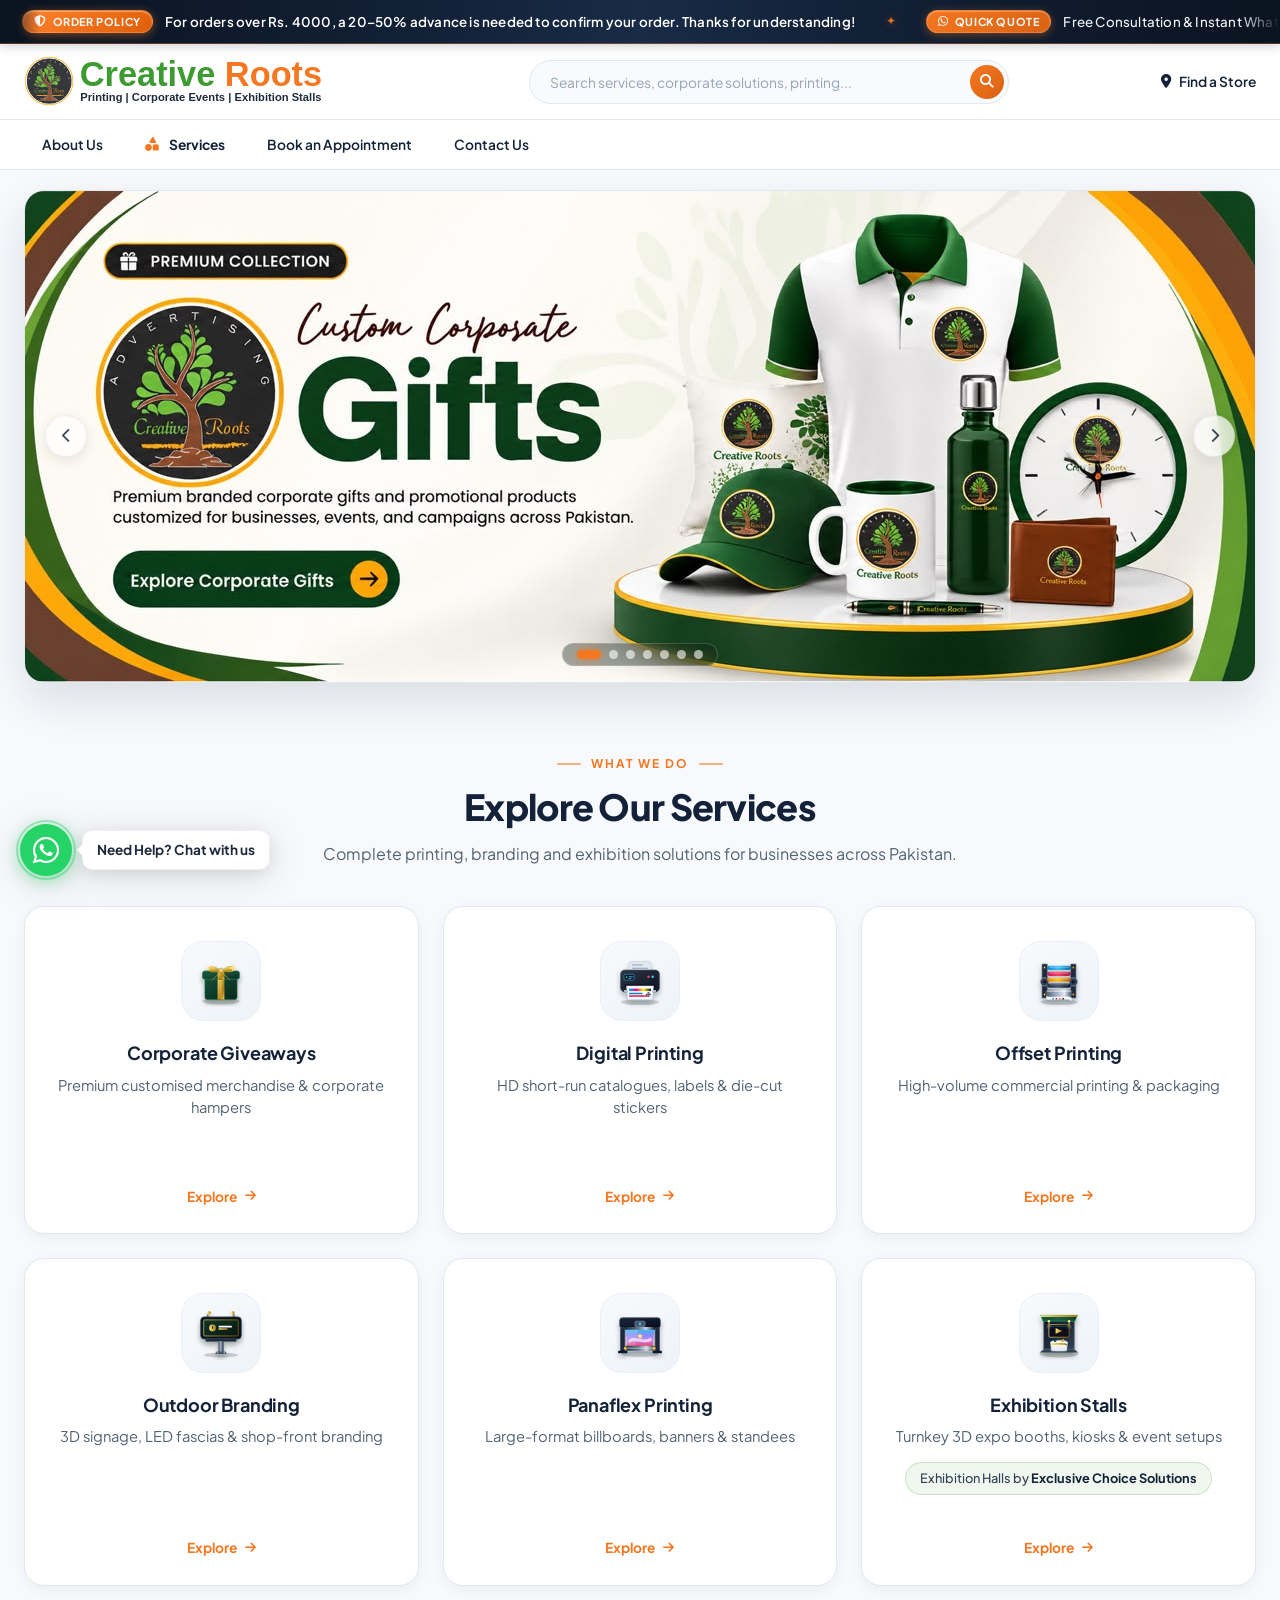
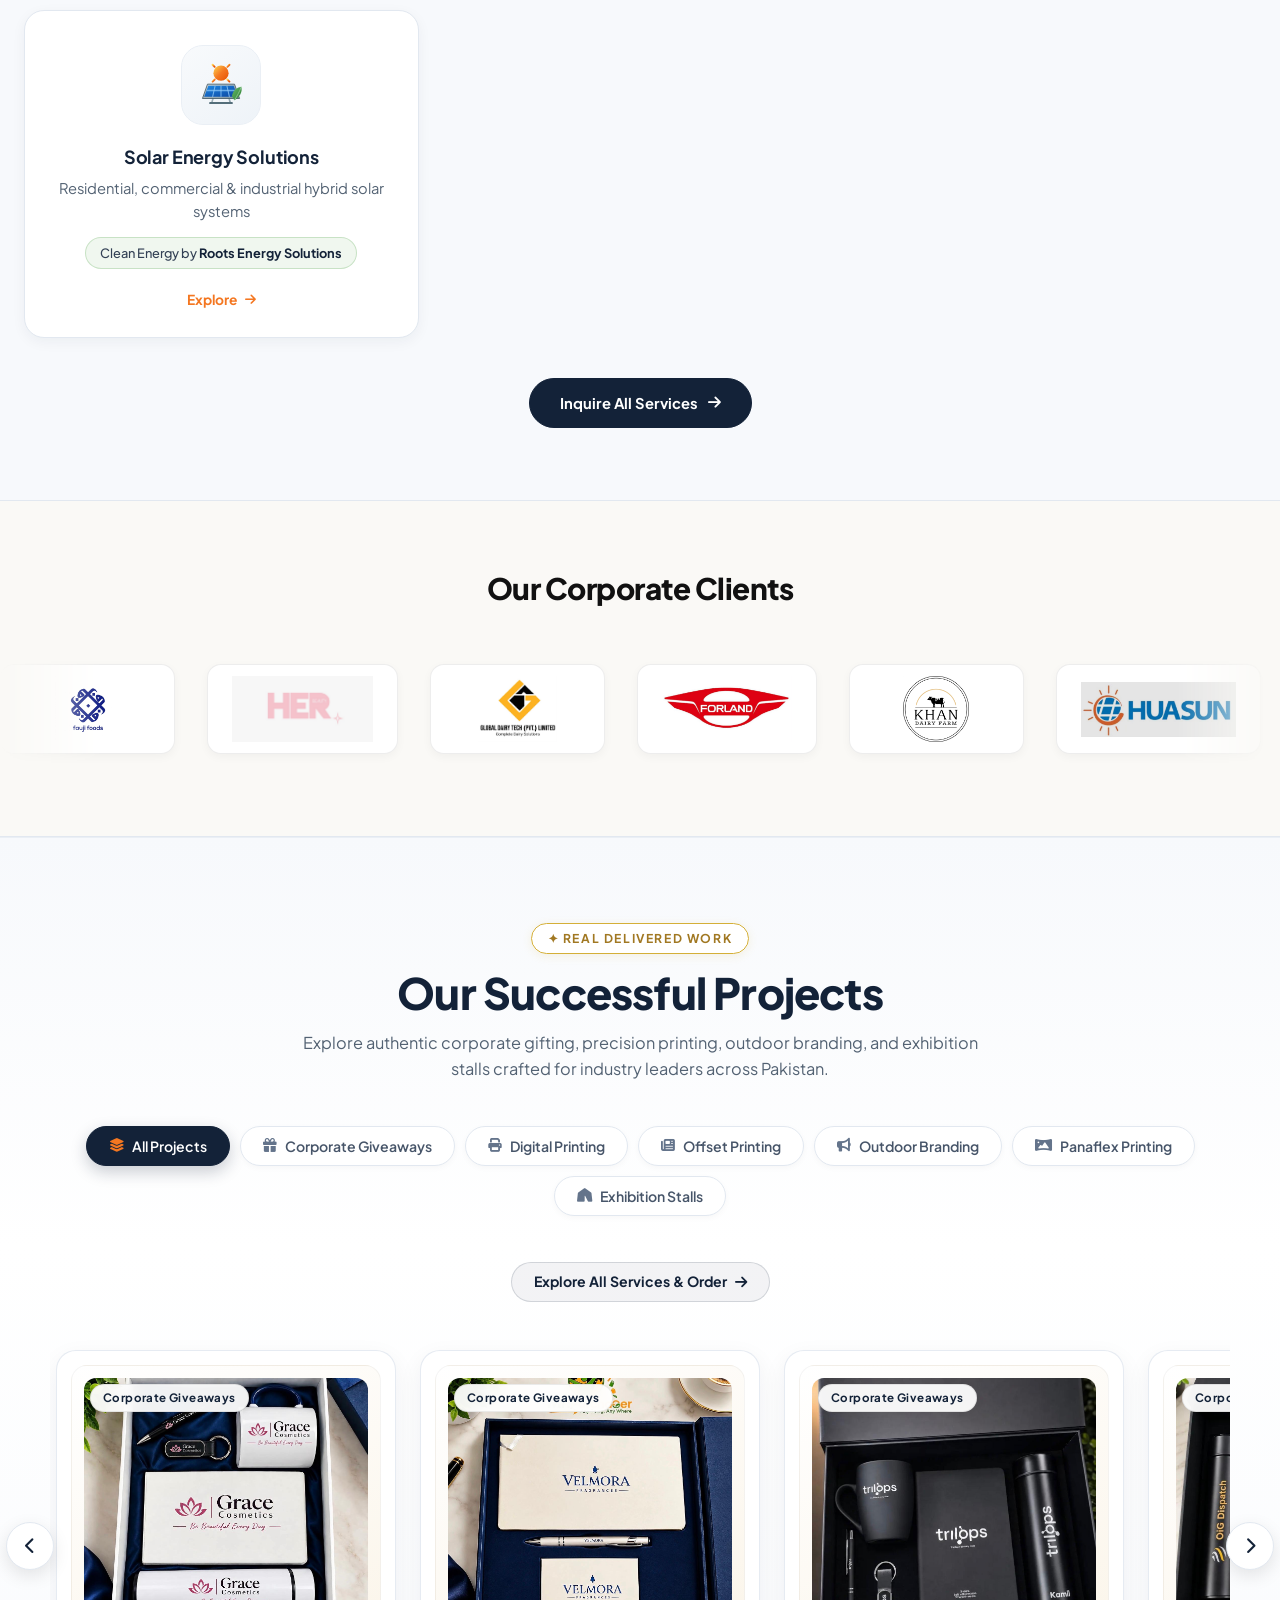
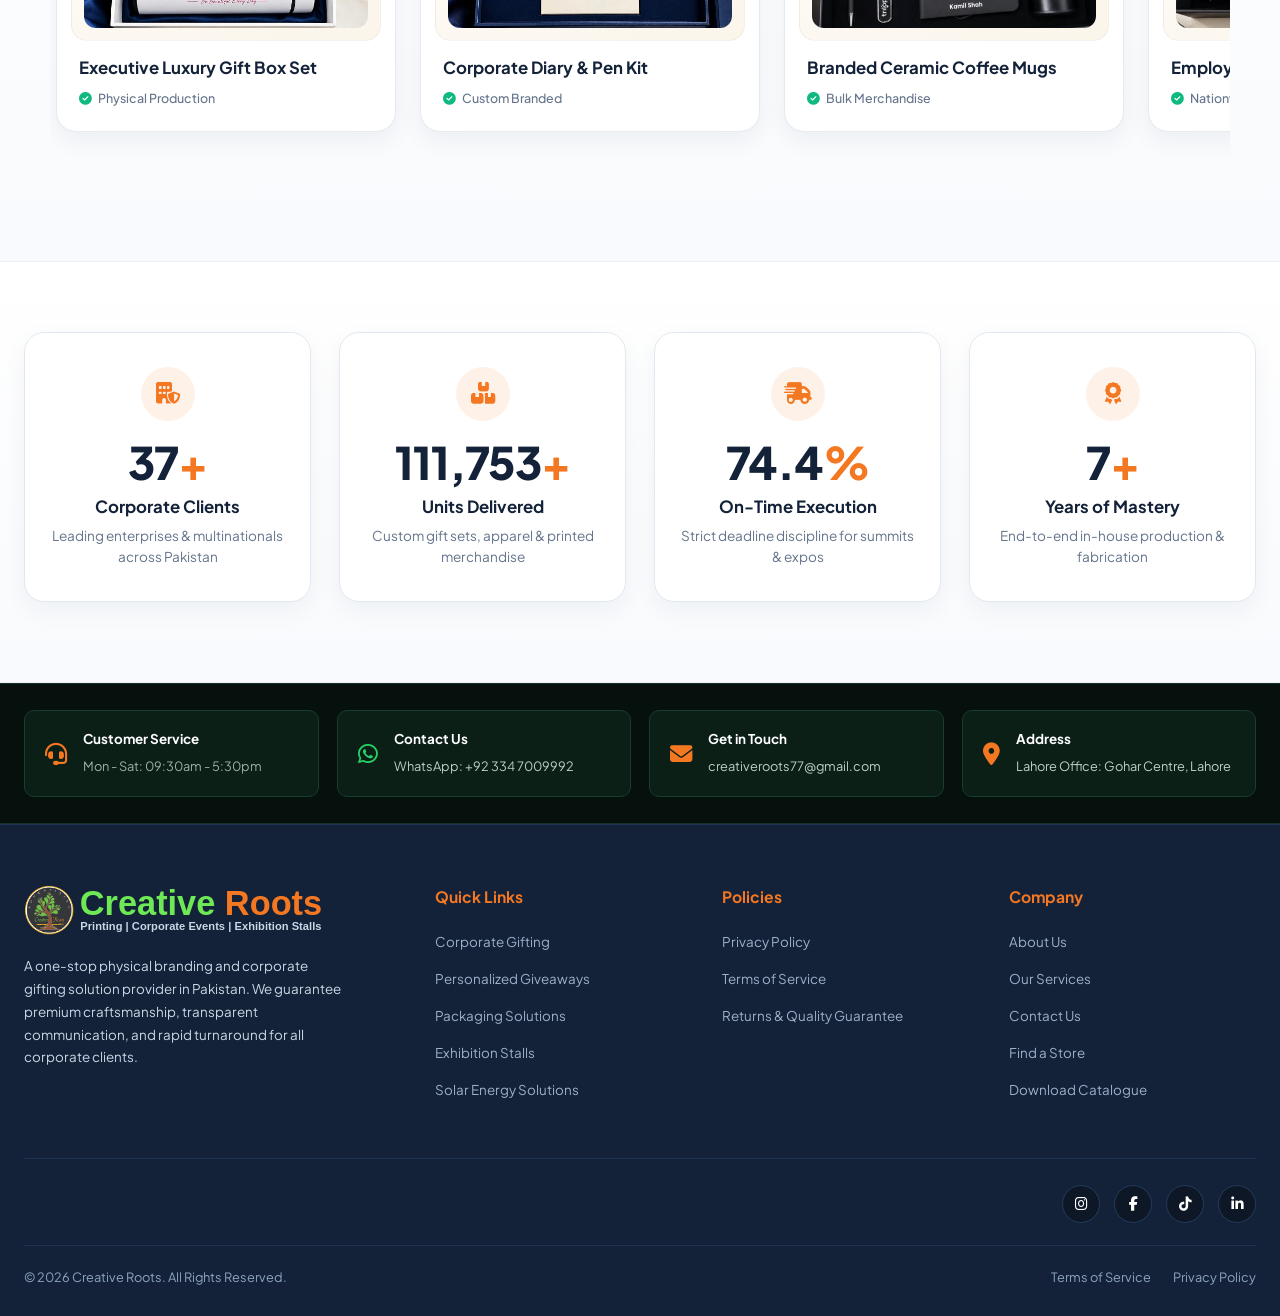
==== index.html @ f6c934ef "fix(typography): refine logo and transition scale for balanced natural aesthetics" ====
﻿<!DOCTYPE html>
<html lang="en">
<head>
  <meta charset="UTF-8">
  <meta name="viewport" content="width=device-width, initial-scale=1.0">
  <title>Creative Roots — Corporate Branding & Marketing Solutions</title>
  <meta name="description" content="Creative Roots provides corporate gifting, personalized giveaways, premium printing, exhibition stalls, and brand experiences across Pakistan.">
  <link rel="stylesheet" href="css/styles.css?v=20261019_v4">
  <link rel="preload" as="image" href="new assets/1.jpeg">
  <link rel="preconnect" href="https://fonts.googleapis.com">
  <link rel="preconnect" href="https://fonts.gstatic.com" crossorigin>
  <link href="https://fonts.googleapis.com/css2?family=Caveat:wght@600;700&display=swap" rel="stylesheet">
  <link rel="stylesheet" href="https://cdnjs.cloudflare.com/ajax/libs/font-awesome/6.5.1/css/all.min.css">
  <link rel="icon" type="image/png" href="images/logo.png?v=2">

  <!-- Critical Mobile Responsive Fixes (Cache-Proof Guarantee for 320px - 768px) -->
  <style id="critical-mobile-overrides">
    @media (max-width: 768px) {
    /* 0. CRITICAL: Guarantee 100% Smooth Native Touch Scrolling on Mobile */
    html {
      overflow-x: clip !important;
      overflow-y: scroll !important;
      -webkit-overflow-scrolling: touch !important;
      overscroll-behavior: auto !important;
      height: auto !important;
    }
    body {
      overflow-x: clip !important;
      overflow-y: visible !important;
      touch-action: pan-y !important;
      -webkit-overflow-scrolling: touch !important;
      overscroll-behavior: auto !important;
      min-height: 100% !important;
      height: auto !important;
      max-width: 100% !important;
      position: static !important;
    }

    /* Inactive overlays must NEVER intercept touch gestures */
    .page-transition-overlay:not(.is-active),
    .project-modal:not(.open),
    .product-modal-overlay:not(.active),
    .modal-overlay:not(.active),
    .order-drawer-backdrop:not(.active),
    .mobile-nav-backdrop:not(.active) {
      display: none !important;
      pointer-events: none !important;
    }

      /* 1. Top Announcement Bar: No clipping, perfect vertical alignment */
      .announcement-bar {
        height: 40px !important;
        min-height: 40px !important;
        line-height: 1.2 !important;
        font-size: 0.74rem !important;
        display: flex !important;
        align-items: center !important;
        overflow: hidden !important;
        padding: 0 !important;
        background: #0a1320 !important;
        border-bottom: 1px solid rgba(244, 119, 33, 0.4) !important;
      }
      .announcement-ticker-wrap {
        height: 100% !important;
        display: flex !important;
        align-items: center !important;
      }
      .announcement-ticker-track {
        display: flex !important;
        align-items: center !important;
        height: 100% !important;
        animation-duration: 32s !important;
      }
      .announcement-ticker-item {
        display: inline-flex !important;
        align-items: center !important;
        height: 100% !important;
        padding: 0 10px !important;
        gap: 7px !important;
      }
      .announcement-bar .badge-gold {
        font-size: 0.62rem !important;
        padding: 2.5px 8px !important;
        display: inline-flex !important;
        align-items: center !important;
        justify-content: center !important;
        line-height: 1 !important;
        margin: 0 !important;
        vertical-align: middle !important;
        border-radius: 9999px !important;
      }
      .announcement-bar .ticker-text {
        font-size: 0.74rem !important;
        display: inline-flex !important;
        align-items: center !important;
        margin: 0 !important;
        line-height: 1.2 !important;
      }
      .announcement-ticker-divider {
        padding: 0 8px !important;
        font-size: 0.65rem !important;
        display: inline-flex !important;
        align-items: center !important;
      }

      /* 2. Hero Carousel Banner: Cinematic Dark Bottom Gradient, White Razor-Sharp Text, Orange Button */
      .hero-banner.hero-carousel,
      .hero-banner {
        display: block !important;
        width: 100% !important;
        aspect-ratio: 2.35 / 1 !important;
        min-height: 160px !important;
        max-height: 380px !important;
        height: auto !important;
        border-radius: 16px !important;
        overflow: hidden !important;
        position: relative !important;
        border: 1px solid rgba(19, 34, 56, 0.1) !important;
        box-shadow: 0 4px 16px rgba(19, 34, 56, 0.08) !important;
        background: #ffffff !important;
      }
      .hero-slide-link {
        display: block !important;
        width: 100% !important;
        height: 100% !important;
        position: relative !important;
      }
      .hero-slide-link .hero-banner-bg-img,
      .hero-slide .hero-banner-bg-img {
        position: absolute !important;
        inset: 0 !important;
        width: 100% !important;
        height: 100% !important;
        object-fit: cover !important;
        object-position: center !important;
        display: block !important;
        border-radius: 0 !important;
      }
      .hero-slide .hero-banner-overlay,
      .hero-banner-overlay {
        display: block !important;
        position: absolute !important;
        inset: 0 !important;
        background: linear-gradient(180deg, 
          rgba(9, 18, 31, 0.15) 0%, 
          rgba(9, 18, 31, 0.35) 35%, 
          rgba(9, 18, 31, 0.78) 65%, 
          rgba(9, 18, 31, 0.95) 85%, 
          #09121f 100%) !important;
        z-index: 2 !important;
      }
      .hero-slide .hero-banner-content {
        position: relative !important;
        z-index: 3 !important;
        padding: 16px 18px 46px 18px !important;
        max-width: 100% !important;
        display: flex !important;
        flex-direction: column !important;
        align-items: flex-start !important;
      }
      .hero-badge-pill {
        background: rgba(244, 119, 33, 0.25) !important;
        color: #ff9d54 !important;
        border: 1px solid rgba(244, 119, 33, 0.6) !important;
        font-size: 0.64rem !important;
        padding: 3px 10px !important;
        border-radius: 9999px !important;
        font-weight: 800 !important;
        letter-spacing: 0.8px !important;
        display: inline-block !important;
        margin-bottom: 6px !important;
        backdrop-filter: blur(6px) !important;
        -webkit-backdrop-filter: blur(6px) !important;
      }
      .hero-kicker-script {
        font-family: 'Caveat', cursive, sans-serif !important;
        font-size: 1.65rem !important;
        line-height: 1 !important;
        color: #fcd34d !important;
        margin-bottom: 2px !important;
        text-shadow: 0 1px 4px rgba(0, 0, 0, 0.5) !important;
      }
      .hero-banner-content h1,
      .hero-banner-content h1.hero-main-title {
        font-size: clamp(1.75rem, 6.8vw, 2.3rem) !important;
        font-weight: 800 !important;
        line-height: 1.15 !important;
        color: #ffffff !important;
        margin-bottom: 8px !important;
        letter-spacing: -0.5px !important;
        text-shadow: 0 2px 8px rgba(0, 0, 0, 0.6) !important;
      }
      .hero-slide-desc,
      .hero-slide-desc-clean {
        font-size: 0.85rem !important;
        line-height: 1.42 !important;
        color: #f1f5f9 !important;
        margin-bottom: 14px !important;
        max-width: 100% !important;
        display: -webkit-box !important;
        -webkit-line-clamp: 2 !important;
        -webkit-box-orient: vertical !important;
        overflow: hidden !important;
        text-shadow: 0 1px 4px rgba(0, 0, 0, 0.5) !important;
      }
      .hero-btn-pill {
        display: inline-flex !important;
        align-items: center !important;
        justify-content: space-between !important;
        width: 100% !important;
        max-width: 310px !important;
        background: linear-gradient(135deg, #F47721 0%, #D96213 100%) !important;
        color: #ffffff !important;
        font-size: 0.9rem !important;
        font-weight: 700 !important;
        padding: 10px 14px 10px 20px !important;
        border-radius: 9999px !important;
        box-shadow: 0 6px 20px rgba(244, 119, 33, 0.45) !important;
        min-height: 46px !important;
      }
      .hero-btn-pill .arrow-circle {
        width: 28px !important;
        height: 28px !important;
        background: rgba(0, 0, 0, 0.25) !important;
        font-size: 0.8rem !important;
      }
      .hero-nav-arrow {
        display: flex !important;
        width: 32px !important;
        height: 32px !important;
        font-size: 0.75rem !important;
        opacity: 0.85 !important;
        z-index: 10 !important;
      }
      .hero-nav-prev {
        left: 8px !important;
      }
      .hero-nav-next {
        right: 8px !important;
      }
      .hero-dots {
        position: absolute !important;
        bottom: 8px !important;
        left: 50% !important;
        transform: translateX(-50%) !important;
        display: flex !important;
        align-items: center !important;
        justify-content: center !important;
        gap: 6px !important;
        padding: 4px 10px !important;
        background: rgba(0, 0, 0, 0.5) !important;
        backdrop-filter: blur(8px) !important;
        -webkit-backdrop-filter: blur(8px) !important;
        border-radius: 9999px !important;
        border: 1px solid rgba(255, 255, 255, 0.15) !important;
        z-index: 10 !important;
      }
      .hero-dot {
        width: 7px !important;
        height: 7px !important;
        border-radius: 9999px !important;
        background: rgba(255, 255, 255, 0.45) !important;
        border: none !important;
        padding: 0 !important;
      }
      .hero-dot.active {
        width: 18px !important;
        background: #F47721 !important;
      }

      /* 3. Mobile Services Quick Grid: Premium 2-Column Cards */
      .mobile-services-section {
        display: block !important;
        width: 100% !important;
        margin-top: 18px !important;
        padding: 4px 0 10px !important;
      }
      .mobile-services-header {
        margin-bottom: 12px !important;
        text-align: left !important;
      }
      .mobile-services-header h3 {
        font-size: 1.35rem !important;
        font-weight: 800 !important;
        color: var(--primary-navy, #132238) !important;
        margin: 4px 0 2px !important;
      }
      .mobile-services-header p {
        font-size: 0.82rem !important;
        color: #64748b !important;
        margin: 0 !important;
      }
      .mobile-services-grid {
        display: grid !important;
        grid-template-columns: repeat(2, 1fr) !important;
        gap: 10px !important;
      }
      .mobile-service-card {
        background: #ffffff !important;
        border: 1px solid #e2e8f0 !important;
        border-radius: 14px !important;
        padding: 14px 12px !important;
        display: flex !important;
        flex-direction: column !important;
        align-items: flex-start !important;
        gap: 8px !important;
        text-decoration: none !important;
        color: inherit !important;
        position: relative !important;
        box-shadow: 0 2px 8px rgba(19, 34, 56, 0.04) !important;
        transition: transform 0.2s ease, border-color 0.2s ease !important;
        -webkit-tap-highlight-color: transparent !important;
      }
      .mobile-service-card:active {
        transform: scale(0.97) !important;
      }
      .mobile-service-card.active {
        border-color: #F47721 !important;
        background: #fffdf9 !important;
        box-shadow: 0 4px 14px rgba(244, 119, 33, 0.12) !important;
      }
      .mobile-service-icon {
        width: 42px !important;
        height: 42px !important;
        border-radius: 10px !important;
        background: #f8fafc !important;
        border: 1px solid #edf2f7 !important;
        display: flex !important;
        align-items: center !important;
        justify-content: center !important;
        padding: 7px !important;
      }
      .mobile-service-icon img {
        width: 100% !important;
        height: 100% !important;
        object-fit: contain !important;
      }
      .mobile-service-info h4 {
        font-size: 0.88rem !important;
        font-weight: 800 !important;
        color: var(--primary-navy, #132238) !important;
        line-height: 1.25 !important;
        margin: 0 !important;
      }
      .mobile-service-info p {
        font-size: 0.72rem !important;
        color: #64748b !important;
        line-height: 1.35 !important;
        margin: 2px 0 0 !important;
        display: -webkit-box !important;
        -webkit-line-clamp: 2 !important;
        -webkit-box-orient: vertical !important;
        overflow: hidden !important;
      }
      .mobile-service-card i.fa-chevron-right {
        position: absolute !important;
        top: 14px !important;
        right: 12px !important;
        font-size: 0.65rem !important;
        color: #cbd5e1 !important;
      }

      /* 4. Projects Section & Single Horizontal Scroll-Snap Filter Tabs Row */
      .projects-filter-bar {
        display: flex !important;
        flex-wrap: nowrap !important;
        overflow-x: auto !important;
        scroll-snap-type: x mandatory !important;
        -webkit-overflow-scrolling: touch !important;
        scrollbar-width: none !important;
        -ms-overflow-style: none !important;
        justify-content: flex-start !important;
        padding: 6px 16px 14px !important;
        margin: 0 -16px 16px !important;
        gap: 8px !important;
      }
      .projects-filter-bar::-webkit-scrollbar {
        display: none !important;
        width: 0 !important;
        height: 0 !important;
      }
      .project-filter-btn {
        flex-shrink: 0 !important;
        white-space: nowrap !important;
        scroll-snap-align: start !important;
        font-size: 0.82rem !important;
        padding: 8px 16px !important;
        min-height: 42px !important;
        border-radius: 9999px !important;
      }

      /* 5. Floating WhatsApp Button: Icon-Only, Bubble Hidden on Mobile */
      .whatsapp-chat-bubble {
        display: none !important;
      }
      .floating-whatsapp-widget {
        bottom: 74px !important;
        left: 14px !important;
        z-index: 9998 !important;
      }
      .whatsapp-icon-circle {
        width: 46px !important;
        height: 46px !important;
        font-size: 1.6rem !important;
      }
      .back-to-top {
        bottom: 74px !important;
        right: 14px !important;
        width: 42px !important;
        height: 42px !important;
      }

      /* 6. Fixed Mobile Bottom Tab Bar (60px high) */
      .mobile-bottom-tab-bar {
        display: flex !important;
        position: fixed !important;
        bottom: 0 !important;
        left: 0 !important;
        right: 0 !important;
        width: 100% !important;
        height: 60px !important;
        background: rgba(255, 255, 255, 0.98) !important;
        backdrop-filter: blur(14px) !important;
        -webkit-backdrop-filter: blur(14px) !important;
        border-top: 1px solid #e2e8f0 !important;
        z-index: 9999 !important;
        box-shadow: 0 -4px 16px rgba(19, 34, 56, 0.08) !important;
        align-items: center !important;
        justify-content: space-around !important;
      }
    }
  </style>

</head>
<body>

      <!-- ===== 1. Top Announcement Bar (Continuous Luxury Running Marquee Ticker) ===== -->
  <div class="announcement-bar" role="region" aria-label="Announcement Ticker">
    <div class="announcement-ticker-wrap">
      <div class="announcement-ticker-track">
        <div class="announcement-ticker-item order-policy-item">
          <span class="badge-gold policy-badge"><i class="fa-solid fa-shield-halved"></i> Order Policy</span>
          <span class="ticker-text">For orders over Rs. 4000, a 20&ndash;50% advance is needed to confirm your order. Thanks for understanding!</span>
        </div>
        <span class="announcement-ticker-divider">&#10022;</span>
        <div class="announcement-ticker-item">
          <span class="badge-gold"><i class="fa-brands fa-whatsapp"></i> Quick Quote</span>
          <span class="ticker-text">Free Consultation &amp; Instant WhatsApp Pricing &mdash; <a href="https://wa.me/923347009992" target="_blank" rel="noopener noreferrer" class="highlight">Contact Us Today!</a></span>
        </div>
        <span class="announcement-ticker-divider">&#10022;</span>
        <div class="announcement-ticker-item">
          <span class="badge-gold"><i class="fa-solid fa-truck-fast"></i> Delivery</span>
          <span class="ticker-text">Nationwide Delivery &amp; Bulk Corporate Discounts across Pakistan</span>
        </div>
        <span class="announcement-ticker-divider">&#10022;</span>
        <div class="announcement-ticker-item">
          <span class="badge-gold"><i class="fa-solid fa-gem"></i> Enterprise</span>
          <span class="ticker-text">Pakistan's Premier Corporate Gifting &amp; Physical Merchandise Partner</span>
        </div>
        <span class="announcement-ticker-divider">&#10022;</span>
      </div>

      <!-- Identical Duplicate Track for Seamless Gapless Infinite Loop -->
      <div class="announcement-ticker-track" aria-hidden="true">
        <div class="announcement-ticker-item order-policy-item">
          <span class="badge-gold policy-badge"><i class="fa-solid fa-shield-halved"></i> Order Policy</span>
          <span class="ticker-text">For orders over Rs. 4000, a 20&ndash;50% advance is needed to confirm your order. Thanks for understanding!</span>
        </div>
        <span class="announcement-ticker-divider">&#10022;</span>
        <div class="announcement-ticker-item">
          <span class="badge-gold"><i class="fa-brands fa-whatsapp"></i> Quick Quote</span>
          <span class="ticker-text">Free Consultation &amp; Instant WhatsApp Pricing &mdash; <a href="https://wa.me/923347009992" target="_blank" rel="noopener noreferrer" class="highlight">Contact Us Today!</a></span>
        </div>
        <span class="announcement-ticker-divider">&#10022;</span>
        <div class="announcement-ticker-item">
          <span class="badge-gold"><i class="fa-solid fa-truck-fast"></i> Delivery</span>
          <span class="ticker-text">Nationwide Delivery &amp; Bulk Corporate Discounts across Pakistan</span>
        </div>
        <span class="announcement-ticker-divider">&#10022;</span>
        <div class="announcement-ticker-item">
          <span class="badge-gold"><i class="fa-solid fa-gem"></i> Enterprise</span>
          <span class="ticker-text">Pakistan's Premier Corporate Gifting &amp; Physical Merchandise Partner</span>
        </div>
        <span class="announcement-ticker-divider">&#10022;</span>
      </div>
    </div>
  </div>

<header class="header">
    <div class="container">
      <a href="index.html" class="logo">
        <img src="images/logo-wordmark.svg?v=20261019_v4" alt="Creative Roots" class="logo-img" width="342" height="54">
      </a>
      
      <div class="search-bar">
        <input type="text" placeholder="Search services, corporate solutions, printing..." aria-label="Search">
        <button type="button" class="search-clear-btn" aria-label="Clear search" style="display:none;"><i class="fa-solid fa-xmark"></i></button>
        <button type="button" class="search-submit-btn" aria-label="Submit search"><i class="fa-solid fa-magnifying-glass"></i></button>
      </div>

      <div class="header-actions">
        <button type="button" class="mobile-search-toggle" aria-label="Toggle search"><i class="fa-solid fa-magnifying-glass"></i></button>
        <a href="find-a-store.html" class="header-store-link" title="Find a Store"><i class="fa-solid fa-location-dot"></i> <span class="header-action-label">Find a Store</span></a>
      </div>

      <button class="mobile-menu-toggle" aria-label="Toggle Navigation">
        <i class="fa-solid fa-bars"></i>
      </button>
    </div>
    <div class="mobile-search-bar-row">
      <div class="search-bar">
        <input type="text" placeholder="Search services, corporate solutions, printing..." aria-label="Search">
        <button type="button" class="search-clear-btn" aria-label="Clear search" style="display:none;"><i class="fa-solid fa-xmark"></i></button>
        <button type="button" class="search-submit-btn" aria-label="Submit search"><i class="fa-solid fa-magnifying-glass"></i></button>
      </div>
    </div>
  </header>

  <!-- ===== 3. Navigation Bar ===== -->
  <nav class="main-nav">
    <div class="container">
      <ul class="nav-links">
        <li><a href="about.html">About Us</a></li>
        <li><a href="#services" style="font-weight: 700; color: var(--primary-emerald);"><i class="fa-solid fa-shapes" style="color: var(--accent-orange); margin-right: 4px;"></i> Services</a></li>
        <li><a href="contact.html">Book an Appointment</a></li>
        <li><a href="contact.html">Contact Us</a></li>
      </ul>
    </div>
  </nav>

  <!-- ===== 4. Hero Section (Full-Width Promotional Banner Slider) ===== -->
  <section class="hero-section hero-section--full">
    <div class="container">
      <!-- Hero Banner Carousel (All 6 Luxury Slides in Exact Sequence) -->
      <div class="hero-banner hero-carousel reveal-right" id="heroCarousel" role="region" aria-label="Featured Services Carousel">
        <div class="hero-carousel-track">
          
          <!-- Slide 1: Custom Corporate Gifts -->
          <div class="hero-slide active" aria-hidden="false">
            <a href="category.html?slug=corporate-giveaways" class="hero-slide-link" aria-label="Explore Custom Corporate Gifts - Premium Collection">
              <img src="new assets/1.jpeg" alt="Custom Corporate Gifts" class="hero-banner-bg-img" loading="eager" width="1280" height="491">
            </a>
          </div>

          <!-- Slide 2: Premium Quality Custom Stickers -->
          <div class="hero-slide" aria-hidden="true">
            <a href="category.html?slug=digital-printing" class="hero-slide-link" aria-label="Explore Premium Quality Custom Stickers - UV DTF & Laminated">
              <img src="new assets/2.jpeg" alt="Premium Quality Custom Stickers" class="hero-banner-bg-img" loading="lazy" width="1600" height="666">
            </a>
          </div>

          <!-- Slide 3: Offset Printing Solutions -->
          <div class="hero-slide" aria-hidden="true">
            <a href="category.html?slug=offset-printing" class="hero-slide-link" aria-label="Get a Quote for Offset Printing - Company Profiles & Brochures">
              <img src="new assets/3.jpeg" alt="Your Partner for Offset Printing" class="hero-banner-bg-img" loading="lazy" width="1600" height="601">
            </a>
          </div>

          <!-- Slide 4: Bulk Branding Merchandise -->
          <div class="hero-slide" aria-hidden="true">
            <a href="category.html?slug=outdoor-branding" class="hero-slide-link" aria-label="Get a Quote for Outdoor Branding Solutions">
              <img src="new assets/4.jpeg" alt="Your Partner for Bulk Branding" class="hero-banner-bg-img" loading="lazy" width="1600" height="601">
            </a>
          </div>

          <!-- Slide 5: Special Weekly Corporate Giveaways & Merchandise -->
          <div class="hero-slide" aria-hidden="true">
            <a href="category.html?slug=corporate-giveaways" class="hero-slide-link" aria-label="Explore Corporate Merchandise - Creative Roots">
              <img src="new assets/5.jpeg" alt="Special Weekly - You Think We Create" class="hero-banner-bg-img" loading="lazy" width="1600" height="718">
            </a>
          </div>

          <!-- Slide 6: Exhibition Stalls & Branding Solutions -->
          <div class="hero-slide" aria-hidden="true">
            <a href="category.html?slug=exhibition-stalls" class="hero-slide-link" aria-label="Explore 3D Exhibition Stalls & Expo Solutions">
              <img src="new assets/6.jpeg" alt="Exhibitions, Printing & Branding Solutions" class="hero-banner-bg-img" loading="lazy" width="1600" height="665">
            </a>
          </div>

          <!-- Slide 7: Roots Energy Solutions -->
          <div class="hero-slide" aria-hidden="true">
            <a href="category.html?slug=solar-solutions" class="hero-slide-link" aria-label="Explore Roots Energy Solutions - Reliable Solar Power Systems">
              <img src="new assets/7.jpeg" alt="Roots Energy Solutions - Reliable Solar Solutions for a Brighter Future" class="hero-banner-bg-img" loading="lazy" width="1600" height="660">
            </a>
          </div>
        </div>

        <!-- Navigation Controls: Arrows -->
        <button class="hero-nav-arrow hero-nav-prev" aria-label="Previous Slide">
          <i class="fa-solid fa-chevron-left"></i>
        </button>
        <button class="hero-nav-arrow hero-nav-next" aria-label="Next Slide">
          <i class="fa-solid fa-chevron-right"></i>
        </button>

        <!-- Navigation Controls: Dots (7 Slides) -->
        <div class="hero-dots" role="tablist" aria-label="Carousel Slides">
          <button class="hero-dot active" role="tab" aria-selected="true" aria-label="Slide 1"></button>
          <button class="hero-dot" role="tab" aria-selected="false" aria-label="Slide 2"></button>
          <button class="hero-dot" role="tab" aria-selected="false" aria-label="Slide 3"></button>
          <button class="hero-dot" role="tab" aria-selected="false" aria-label="Slide 4"></button>
          <button class="hero-dot" role="tab" aria-selected="false" aria-label="Slide 5"></button>
          <button class="hero-dot" role="tab" aria-selected="false" aria-label="Slide 6"></button>
          <button class="hero-dot" role="tab" aria-selected="false" aria-label="Slide 7"></button>
        </div>
      </div>
    </div>
  </section>

  <!-- ===== 4b. Explore Our Services (below hero, above Corporate Clients) ===== -->
  <section class="cr-services" id="services" aria-labelledby="crServicesTitle">
    <div class="container" id="mobileServices">
      <div class="cr-services__head">
        <span class="cr-services__eyebrow">What We Do</span>
        <h2 class="cr-services__title" id="crServicesTitle">Explore Our Services</h2>
        <p class="cr-services__subtitle">Complete printing, branding and exhibition solutions for businesses across Pakistan.</p>
      </div>
      <div class="cr-services__grid">
        <a href="category.html?slug=corporate-giveaways" class="cr-service-card" data-service="corporate-giveaways">
          <span class="cr-service-card__icon">
            <img src="images/services/corporate-giveaways.svg" alt="" width="56" height="56" loading="lazy">
          </span>
          <h3 class="cr-service-card__name">Corporate Giveaways</h3>
          <p class="cr-service-card__desc">Premium customised merchandise &amp; corporate hampers</p>
          <span class="cr-service-card__cta">Explore <i class="fa-solid fa-arrow-right" aria-hidden="true"></i></span>
        </a>

        <a href="category.html?slug=digital-printing" class="cr-service-card" data-service="digital-printing">
          <span class="cr-service-card__icon">
            <img src="images/services/digital-printing.svg" alt="" width="56" height="56" loading="lazy">
          </span>
          <h3 class="cr-service-card__name">Digital Printing</h3>
          <p class="cr-service-card__desc">HD short-run catalogues, labels &amp; die-cut stickers</p>
          <span class="cr-service-card__cta">Explore <i class="fa-solid fa-arrow-right" aria-hidden="true"></i></span>
        </a>

        <a href="category.html?slug=offset-printing" class="cr-service-card" data-service="offset-printing">
          <span class="cr-service-card__icon">
            <img src="images/services/offset-printing.svg" alt="" width="56" height="56" loading="lazy">
          </span>
          <h3 class="cr-service-card__name">Offset Printing</h3>
          <p class="cr-service-card__desc">High-volume commercial printing &amp; packaging</p>
          <span class="cr-service-card__cta">Explore <i class="fa-solid fa-arrow-right" aria-hidden="true"></i></span>
        </a>

        <a href="category.html?slug=outdoor-branding" class="cr-service-card" data-service="outdoor-branding">
          <span class="cr-service-card__icon">
            <img src="images/services/outdoor-branding.svg" alt="" width="56" height="56" loading="lazy">
          </span>
          <h3 class="cr-service-card__name">Outdoor Branding</h3>
          <p class="cr-service-card__desc">3D signage, LED fascias &amp; shop-front branding</p>
          <span class="cr-service-card__cta">Explore <i class="fa-solid fa-arrow-right" aria-hidden="true"></i></span>
        </a>

        <a href="category.html?slug=panaflex-printing" class="cr-service-card" data-service="panaflex-printing">
          <span class="cr-service-card__icon">
            <img src="images/services/panaflex-printing.svg" alt="" width="56" height="56" loading="lazy">
          </span>
          <h3 class="cr-service-card__name">Panaflex Printing</h3>
          <p class="cr-service-card__desc">Large-format billboards, banners &amp; standees</p>
          <span class="cr-service-card__cta">Explore <i class="fa-solid fa-arrow-right" aria-hidden="true"></i></span>
        </a>

        <a href="category.html?slug=exhibition-stalls" class="cr-service-card" data-service="exhibition-stalls">
          <span class="cr-service-card__icon">
            <img src="images/services/exhibition-stalls.svg" alt="" width="56" height="56" loading="lazy">
          </span>
          <h3 class="cr-service-card__name">Exhibition Stalls</h3>
          <p class="cr-service-card__desc">Turnkey 3D expo booths, kiosks &amp; event setups</p>
          <p class="cr-service-card__brand">Exhibition Halls by <strong>Exclusive Choice Solutions</strong></p>
          <span class="cr-service-card__cta">Explore <i class="fa-solid fa-arrow-right" aria-hidden="true"></i></span>
        </a>

        <a href="category.html?slug=solar-solutions" class="cr-service-card" data-service="solar-solutions">
          <span class="cr-service-card__icon">
            <img src="images/services/solar-solutions.svg" alt="" width="56" height="56" loading="lazy">
          </span>
          <h3 class="cr-service-card__name">Solar Energy Solutions</h3>
          <p class="cr-service-card__desc">Residential, commercial &amp; industrial hybrid solar systems</p>
          <p class="cr-service-card__brand">Clean Energy by <strong>Roots Energy Solutions</strong></p>
          <span class="cr-service-card__cta">Explore <i class="fa-solid fa-arrow-right" aria-hidden="true"></i></span>
        </a>
      </div>
      <div class="cr-services__footer">
        <a href="#projects" class="view-all-btn cr-services__all" data-category="all">Inquire All Services <i class="fa-solid fa-arrow-right" aria-hidden="true"></i></a>
      </div>
    </div>
  </section>

  <!-- ===== 15. Our Corporate Clients ===== -->
  <section class="corporate-clients" id="clients">
    <div class="container">
      <h2 class="reveal-up">Our Corporate Clients</h2>
    </div>
    
    <div class="clients-track-wrapper">
      <div class="clients-slider">
        <!-- Set 1 -->
        <div class="client-logo-item" title="Fauji Foods">
          <img src="images/clients/logo_fauji_foods.jpg" alt="Fauji Foods" loading="lazy">
        </div>
        <div class="client-logo-item" title="HER Beauty">
          <img src="images/clients/logo_her_beauty.jpeg" alt="HER Beauty" loading="lazy">
        </div>
        <div class="client-logo-item" title="Global Dairy Tech (Pvt.) Limited">
          <img src="images/clients/logo_global_dairy.jpeg" alt="Global Dairy Tech" loading="lazy">
        </div>
        <div class="client-logo-item" title="Forland Motors">
          <img src="images/clients/logo_forland.jpeg" alt="Forland Motors" loading="lazy">
        </div>
        <div class="client-logo-item" title="Khan Dairy Farm">
          <img src="images/clients/logo_khan_dairy.jpg" alt="Khan Dairy Farm" loading="lazy">
        </div>
        <div class="client-logo-item" title="Huasun Solar">
          <img src="images/clients/logo_huasun.jpeg" alt="Huasun Solar" loading="lazy">
        </div>
        <div class="client-logo-item" title="Ibrahim Technical Training Institute (ITTI)">
          <img src="images/clients/logo_itti.jpeg" alt="Ibrahim Technical Training Institute" loading="lazy">
        </div>
        <div class="client-logo-item" title="JinkoSolar">
          <img src="images/clients/logo_jinko_solar.jpeg" alt="JinkoSolar" loading="lazy">
        </div>
        <div class="client-logo-item" title="King Kashmiri Tea">
          <img src="images/clients/logo_king_tea.jpeg" alt="King Kashmiri Tea" loading="lazy">
        </div>
        <div class="client-logo-item" title="Marhaba Laboratories">
          <img src="images/clients/logo_marhaba.jpeg" alt="Marhaba Laboratories" loading="lazy">
        </div>
        <div class="client-logo-item" title="Sui Northern Gas Pipelines Limited (SNGPL)">
          <img src="images/clients/logo_sngpl.jpg" alt="Sui Northern Gas Pipelines Limited" loading="lazy">
        </div>
        <div class="client-logo-item" title="Subhan Crop Enterprises">
          <img src="images/clients/logo_subhan_crop.jpeg" alt="Subhan Crop Enterprises" loading="lazy">
        </div>
        <div class="client-logo-item" title="Unique Publications Lahore">
          <img src="images/clients/logo_unique_publications.jpeg" alt="Unique Publications Lahore" loading="lazy">
        </div>
        <div class="client-logo-item" title="Vital V-Drive">
          <img src="images/clients/logo_vital.jpeg" alt="Vital V-Drive" loading="lazy">
        </div>
        <div class="client-logo-item" title="CCL Pharmaceuticals">
          <img src="images/clients/logo_ccl.jpeg" alt="CCL Pharmaceuticals" loading="lazy">
        </div>
        <div class="client-logo-item" title="US Group">
          <img src="images/clients/logo_us_group.jpeg" alt="US Group" loading="lazy">
        </div>
        
        <!-- Infinite loop duplicate Set 2 -->
        <div class="client-logo-item" title="Fauji Foods">
          <img src="images/clients/logo_fauji_foods.jpg" alt="Fauji Foods" loading="lazy">
        </div>
        <div class="client-logo-item" title="HER Beauty">
          <img src="images/clients/logo_her_beauty.jpeg" alt="HER Beauty" loading="lazy">
        </div>
        <div class="client-logo-item" title="Global Dairy Tech (Pvt.) Limited">
          <img src="images/clients/logo_global_dairy.jpeg" alt="Global Dairy Tech" loading="lazy">
        </div>
        <div class="client-logo-item" title="Forland Motors">
          <img src="images/clients/logo_forland.jpeg" alt="Forland Motors" loading="lazy">
        </div>
        <div class="client-logo-item" title="Khan Dairy Farm">
          <img src="images/clients/logo_khan_dairy.jpg" alt="Khan Dairy Farm" loading="lazy">
        </div>
        <div class="client-logo-item" title="Huasun Solar">
          <img src="images/clients/logo_huasun.jpeg" alt="Huasun Solar" loading="lazy">
        </div>
        <div class="client-logo-item" title="Ibrahim Technical Training Institute (ITTI)">
          <img src="images/clients/logo_itti.jpeg" alt="Ibrahim Technical Training Institute" loading="lazy">
        </div>
        <div class="client-logo-item" title="JinkoSolar">
          <img src="images/clients/logo_jinko_solar.jpeg" alt="JinkoSolar" loading="lazy">
        </div>
        <div class="client-logo-item" title="King Kashmiri Tea">
          <img src="images/clients/logo_king_tea.jpeg" alt="King Kashmiri Tea" loading="lazy">
        </div>
        <div class="client-logo-item" title="Marhaba Laboratories">
          <img src="images/clients/logo_marhaba.jpeg" alt="Marhaba Laboratories" loading="lazy">
        </div>
        <div class="client-logo-item" title="Sui Northern Gas Pipelines Limited (SNGPL)">
          <img src="images/clients/logo_sngpl.jpg" alt="Sui Northern Gas Pipelines Limited" loading="lazy">
        </div>
        <div class="client-logo-item" title="Subhan Crop Enterprises">
          <img src="images/clients/logo_subhan_crop.jpeg" alt="Subhan Crop Enterprises" loading="lazy">
        </div>
        <div class="client-logo-item" title="Unique Publications Lahore">
          <img src="images/clients/logo_unique_publications.jpeg" alt="Unique Publications Lahore" loading="lazy">
        </div>
        <div class="client-logo-item" title="Vital V-Drive">
          <img src="images/clients/logo_vital.jpeg" alt="Vital V-Drive" loading="lazy">
        </div>
        <div class="client-logo-item" title="CCL Pharmaceuticals">
          <img src="images/clients/logo_ccl.jpeg" alt="CCL Pharmaceuticals" loading="lazy">
        </div>
        <div class="client-logo-item" title="US Group">
          <img src="images/clients/logo_us_group.jpeg" alt="US Group" loading="lazy">
        </div>
      </div>
    </div>
  </section>

  <!-- ===== 16. Our Successful Projects Showcase ===== -->
  <section class="services-projects-showcase" id="projects">
    <div class="container">
      <div class="projects-section-header reveal-up">
        <span class="projects-section-badge">✦ REAL DELIVERED WORK</span>
        <h2>Our Successful Projects</h2>
        <p>Explore authentic corporate gifting, precision printing, outdoor branding, and exhibition stalls crafted for industry leaders across Pakistan.</p>
      </div>

      <!-- Category Filter Tabs -->
      <div class="projects-filter-bar reveal-up" role="tablist" aria-label="Project Categories">
        <button class="project-filter-btn active" data-filter="all" role="tab" aria-selected="true">
          <i class="fa-solid fa-layer-group"></i> All Projects
        </button>
        <button class="project-filter-btn" data-filter="giveaways" role="tab" aria-selected="false">
          <i class="fa-solid fa-gift"></i> Corporate Giveaways
        </button>
        <button class="project-filter-btn" data-filter="digital" role="tab" aria-selected="false">
          <i class="fa-solid fa-print"></i> Digital Printing
        </button>
        <button class="project-filter-btn" data-filter="offset" role="tab" aria-selected="false">
          <i class="fa-solid fa-newspaper"></i> Offset Printing
        </button>
        <button class="project-filter-btn" data-filter="outdoor" role="tab" aria-selected="false">
          <i class="fa-solid fa-bullhorn"></i> Outdoor Branding
        </button>
        <button class="project-filter-btn" data-filter="panaflex" role="tab" aria-selected="false">
          <i class="fa-solid fa-panorama"></i> Panaflex Printing
        </button>
        <button class="project-filter-btn" data-filter="stalls" role="tab" aria-selected="false">
          <i class="fa-solid fa-tent"></i> Exhibition Stalls
        </button>
      </div>

      <!-- Synchronized Category Direct View All & Order Button -->
      <div class="projects-view-all-wrap reveal-up" style="text-align: center; margin-top: 14px; margin-bottom: 24px;">
        <a href="category.html?slug=corporate-giveaways" class="projects-category-link-pill" id="projectsCategoryViewAllBtn">
          <span>Explore All Services &amp; Order</span> <i class="fa-solid fa-arrow-right"></i>
        </a>
      </div>
    </div>

    <!-- Rotating / Scrolling Large Project Cards Showcase Track -->
    <div class="projects-track-container">
      <button class="projects-arrow projects-arrow-prev" id="projectsPrevBtn" aria-label="Previous Projects">
        <i class="fa-solid fa-chevron-left"></i>
      </button>

      <div class="projects-slider-wrapper" id="projectsSliderWrapper" data-lenis-prevent="true">
        <div class="projects-cards-track" id="projectsCardsTrack">

          <!-- Card 1: Corporate Giveaways -->
          <div class="project-card" data-category="giveaways" data-title="Executive Luxury Gift Box Set" data-badge="Corporate Giveaways" data-desc="Custom rigid box packaging with matte black finish, laser-engraved metal pen, vacuum thermal flask, and branded ceramic mug." data-img="images/projects/giveaways/giveaways-1.jpg">
            <div class="project-card-canvas">
              <span class="project-cat-pill">Corporate Giveaways</span>
              <div class="project-img-frame">
                <img src="images/projects/giveaways/giveaways-1.jpg" alt="Executive Luxury Gift Box Set" loading="lazy">
              </div>
              <div class="project-card-hover-overlay">
                <span class="btn-expand-project"><i class="fa-solid fa-expand"></i> View Details</span>
              </div>
            </div>
            <div class="project-card-footer">
              <h4>Executive Luxury Gift Box Set</h4>
              <span class="project-sub-tag"><i class="fa-solid fa-circle-check"></i> Physical Production</span>
            </div>
          </div>

          <!-- Card 2: Corporate Giveaways -->
          <div class="project-card" data-category="giveaways" data-title="Corporate Hardbound Diary &amp; Pen Kit" data-badge="Corporate Giveaways" data-desc="Embossed leatherette corporate diary with matching metallic twist pen and custom bookmark ribbon." data-img="images/projects/giveaways/giveaways-2.jpg">
            <div class="project-card-canvas">
              <span class="project-cat-pill">Corporate Giveaways</span>
              <div class="project-img-frame">
                <img src="images/projects/giveaways/giveaways-2.jpg" alt="Corporate Hardbound Diary & Pen Kit" loading="lazy">
              </div>
              <div class="project-card-hover-overlay">
                <span class="btn-expand-project"><i class="fa-solid fa-expand"></i> View Details</span>
              </div>
            </div>
            <div class="project-card-footer">
              <h4>Corporate Diary &amp; Pen Kit</h4>
              <span class="project-sub-tag"><i class="fa-solid fa-circle-check"></i> Custom Branded</span>
            </div>
          </div>

          <!-- Card 3: Corporate Giveaways -->
          <div class="project-card" data-category="giveaways" data-title="Branded Ceramic Coffee Mugs" data-badge="Corporate Giveaways" data-desc="Dual-tone ceramic mugs with scratch-resistant permanent corporate logo printing." data-img="images/projects/giveaways/giveaways-3.jpg">
            <div class="project-card-canvas">
              <span class="project-cat-pill">Corporate Giveaways</span>
              <div class="project-img-frame">
                <img src="images/projects/giveaways/giveaways-3.jpg" alt="Branded Ceramic Coffee Mugs" loading="lazy">
              </div>
              <div class="project-card-hover-overlay">
                <span class="btn-expand-project"><i class="fa-solid fa-expand"></i> View Details</span>
              </div>
            </div>
            <div class="project-card-footer">
              <h4>Branded Ceramic Coffee Mugs</h4>
              <span class="project-sub-tag"><i class="fa-solid fa-circle-check"></i> Bulk Merchandise</span>
            </div>
          </div>

          <!-- Card 4: Corporate Giveaways -->
          <div class="project-card" data-category="giveaways" data-title="Enterprise Employee Welcome Kit" data-badge="Corporate Giveaways" data-desc="Complete corporate onboarding welcome package featuring stainless thermal bottle, lanyard, and tech accessories." data-img="images/projects/giveaways/giveaways-4.jpg">
            <div class="project-card-canvas">
              <span class="project-cat-pill">Corporate Giveaways</span>
              <div class="project-img-frame">
                <img src="images/projects/giveaways/giveaways-4.jpg" alt="Enterprise Employee Welcome Kit" loading="lazy">
              </div>
              <div class="project-card-hover-overlay">
                <span class="btn-expand-project"><i class="fa-solid fa-expand"></i> View Details</span>
              </div>
            </div>
            <div class="project-card-footer">
              <h4>Employee Onboarding Kit</h4>
              <span class="project-sub-tag"><i class="fa-solid fa-circle-check"></i> Nationwide Delivery</span>
            </div>
          </div>

          <!-- Card 5: Digital Printing -->
          <div class="project-card" data-category="digital" data-title="HD Gloss Marketing Brochures" data-badge="Digital Printing" data-desc="Ultra-crisp short-run digital marketing brochures with vibrant color gamut and precision score-folds." data-img="images/projects/digital/digital-1.jpg">
            <div class="project-card-canvas">
              <span class="project-cat-pill">Digital Printing</span>
              <div class="project-img-frame">
                <img src="images/projects/digital/digital-1.jpg" alt="HD Gloss Marketing Brochures" loading="lazy">
              </div>
              <div class="project-card-hover-overlay">
                <span class="btn-expand-project"><i class="fa-solid fa-expand"></i> View Details</span>
              </div>
            </div>
            <div class="project-card-footer">
              <h4>HD Gloss Marketing Brochures</h4>
              <span class="project-sub-tag"><i class="fa-solid fa-circle-check"></i> Fast Turnaround</span>
            </div>
          </div>

          <!-- Card 6: Digital Printing -->
          <div class="project-card" data-category="digital" data-title="Saddle-Stitched Product Catalogs" data-badge="Digital Printing" data-desc="Multi-page high-resolution product catalogs printed on 150gsm art paper with heavy matte laminated cover." data-img="images/projects/digital/digital-2.jpg">
            <div class="project-card-canvas">
              <span class="project-cat-pill">Digital Printing</span>
              <div class="project-img-frame">
                <img src="images/projects/digital/digital-2.jpg" alt="Saddle-Stitched Product Catalogs" loading="lazy">
              </div>
              <div class="project-card-hover-overlay">
                <span class="btn-expand-project"><i class="fa-solid fa-expand"></i> View Details</span>
              </div>
            </div>
            <div class="project-card-footer">
              <h4>Product Catalog Booklets</h4>
              <span class="project-sub-tag"><i class="fa-solid fa-circle-check"></i> High Definition</span>
            </div>
          </div>

          <!-- Card 7: Digital Printing -->
          <div class="project-card" data-category="digital" data-title="Die-Cut Holographic Vinyl Labels" data-badge="Digital Printing" data-desc="Waterproof scratch-resistant vinyl stickers with holographic foil effects and clean custom shape cut." data-img="images/projects/digital/digital-3.jpg">
            <div class="project-card-canvas">
              <span class="project-cat-pill">Digital Printing</span>
              <div class="project-img-frame">
                <img src="images/projects/digital/digital-3.jpg" alt="Die-Cut Holographic Vinyl Labels" loading="lazy">
              </div>
              <div class="project-card-hover-overlay">
                <span class="btn-expand-project"><i class="fa-solid fa-expand"></i> View Details</span>
              </div>
            </div>
            <div class="project-card-footer">
              <h4>Holographic Vinyl Stickers</h4>
              <span class="project-sub-tag"><i class="fa-solid fa-circle-check"></i> Custom Die-Cut</span>
            </div>
          </div>

          <!-- Card 8: Digital Printing -->
          <div class="project-card" data-category="digital" data-title="Corporate Presentation Folders" data-badge="Digital Printing" data-desc="Heavy-weight 350gsm card presentation folders with business card slot and velvet matte finish." data-img="images/projects/digital/digital-4.jpg">
            <div class="project-card-canvas">
              <span class="project-cat-pill">Digital Printing</span>
              <div class="project-img-frame">
                <img src="images/projects/digital/digital-4.jpg" alt="Corporate Presentation Folders" loading="lazy">
              </div>
              <div class="project-card-hover-overlay">
                <span class="btn-expand-project"><i class="fa-solid fa-expand"></i> View Details</span>
              </div>
            </div>
            <div class="project-card-footer">
              <h4>Corporate Presentation Folders</h4>
              <span class="project-sub-tag"><i class="fa-solid fa-circle-check"></i> Velvet Matte Finish</span>
            </div>
          </div>

          <!-- Card 9: Offset Printing -->
          <div class="project-card" data-category="offset" data-title="Gold-Foil Embossed Luxury Cards" data-badge="Offset Printing" data-desc="Multi-layer textured business cards featuring metallic gold hot foil stamping and edge-gilding." data-img="images/projects/offset/offset-1.jpg">
            <div class="project-card-canvas">
              <span class="project-cat-pill">Offset Printing</span>
              <div class="project-img-frame">
                <img src="images/projects/offset/offset-1.jpg" alt="Gold-Foil Embossed Luxury Cards" loading="lazy">
              </div>
              <div class="project-card-hover-overlay">
                <span class="btn-expand-project"><i class="fa-solid fa-expand"></i> View Details</span>
              </div>
            </div>
            <div class="project-card-footer">
              <h4>Gold-Foil Business Cards</h4>
              <span class="project-sub-tag"><i class="fa-solid fa-circle-check"></i> Industrial Offset</span>
            </div>
          </div>

          <!-- Card 10: Offset Printing -->
          <div class="project-card" data-category="offset" data-title="Hardbound Annual Profile Books" data-badge="Offset Printing" data-desc="Case-bound luxury corporate annual report books with thread-sewn binding and spot-UV details." data-img="images/projects/offset/offset-2.jpg">
            <div class="project-card-canvas">
              <span class="project-cat-pill">Offset Printing</span>
              <div class="project-img-frame">
                <img src="images/projects/offset/offset-2.jpg" alt="Hardbound Annual Profile Books" loading="lazy">
              </div>
              <div class="project-card-hover-overlay">
                <span class="btn-expand-project"><i class="fa-solid fa-expand"></i> View Details</span>
              </div>
            </div>
            <div class="project-card-footer">
              <h4>Hardbound Company Profiles</h4>
              <span class="project-sub-tag"><i class="fa-solid fa-circle-check"></i> Thread Sewn Bound</span>
            </div>
          </div>

          <!-- Card 11: Offset Printing -->
          <div class="project-card" data-category="offset" data-title="Spot-UV Corporate Stationery Set" data-badge="Offset Printing" data-desc="Complete corporate identity suites including spot-UV letterheads, matching envelopes, and note slips." data-img="images/projects/offset/offset-3.jpg">
            <div class="project-card-canvas">
              <span class="project-cat-pill">Offset Printing</span>
              <div class="project-img-frame">
                <img src="images/projects/offset/offset-3.jpg" alt="Spot-UV Corporate Stationery Set" loading="lazy">
              </div>
              <div class="project-card-hover-overlay">
                <span class="btn-expand-project"><i class="fa-solid fa-expand"></i> View Details</span>
              </div>
            </div>
            <div class="project-card-footer">
              <h4>Corporate Stationery Suite</h4>
              <span class="project-sub-tag"><i class="fa-solid fa-circle-check"></i> Flawless Registration</span>
            </div>
          </div>

          <!-- Card 12: Offset Printing -->
          <div class="project-card" data-category="offset" data-title="Custom Rigid Product Packaging" data-badge="Offset Printing" data-desc="Heavy cardboard luxury packaging with magnetic closure and embossed metallic branding." data-img="images/projects/offset/offset-4.jpg">
            <div class="project-card-canvas">
              <span class="project-cat-pill">Offset Printing</span>
              <div class="project-img-frame">
                <img src="images/projects/offset/offset-4.jpg" alt="Custom Rigid Product Packaging" loading="lazy">
              </div>
              <div class="project-card-hover-overlay">
                <span class="btn-expand-project"><i class="fa-solid fa-expand"></i> View Details</span>
              </div>
            </div>
            <div class="project-card-footer">
              <h4>Rigid Magnetic Packaging</h4>
              <span class="project-sub-tag"><i class="fa-solid fa-circle-check"></i> Luxury Packaging</span>
            </div>
          </div>

          <!-- Card 13: Outdoor Branding -->
          <div class="project-card" data-category="outdoor" data-title="3D Acrylic Illuminated LED Signage" data-badge="Outdoor Branding" data-desc="Precision laser-cut 3D acrylic channel letters with Samsung LED backlighting for building facade." data-img="images/projects/outdoor/outdoor-1.jpg">
            <div class="project-card-canvas">
              <span class="project-cat-pill">Outdoor Branding</span>
              <div class="project-img-frame">
                <img src="images/projects/outdoor/outdoor-1.jpg" alt="3D Acrylic Illuminated LED Signage" loading="lazy">
              </div>
              <div class="project-card-hover-overlay">
                <span class="btn-expand-project"><i class="fa-solid fa-expand"></i> View Details</span>
              </div>
            </div>
            <div class="project-card-footer">
              <h4>3D LED Channel Letter Sign</h4>
              <span class="project-sub-tag"><i class="fa-solid fa-circle-check"></i> Weatherproof Fabrication</span>
            </div>
          </div>

          <!-- Card 14: Outdoor Branding -->
          <div class="project-card" data-category="outdoor" data-title="Commercial Totem &amp; Pylon Sign" data-badge="Outdoor Branding" data-desc="Heavy-gauge steel and aluminum composite architectural pylon signage for commercial plazas." data-img="images/projects/outdoor/outdoor-2.jpg">
            <div class="project-card-canvas">
              <span class="project-cat-pill">Outdoor Branding</span>
              <div class="project-img-frame">
                <img src="images/projects/outdoor/outdoor-2.jpg" alt="Commercial Totem & Pylon Sign" loading="lazy">
              </div>
              <div class="project-card-hover-overlay">
                <span class="btn-expand-project"><i class="fa-solid fa-expand"></i> View Details</span>
              </div>
            </div>
            <div class="project-card-footer">
              <h4>Architectural Pylon Sign</h4>
              <span class="project-sub-tag"><i class="fa-solid fa-circle-check"></i> High Visibility</span>
            </div>
          </div>

          <!-- Card 15: Outdoor Branding -->
          <div class="project-card" data-category="outdoor" data-title="Storefront 3D Fascia Architecture" data-badge="Outdoor Branding" data-desc="Full retail storefront makeover with CNC-grooved ACP cladding and backlit glow logos." data-img="images/projects/outdoor/outdoor-3.jpg">
            <div class="project-card-canvas">
              <span class="project-cat-pill">Outdoor Branding</span>
              <div class="project-img-frame">
                <img src="images/projects/outdoor/outdoor-3.jpg" alt="Storefront 3D Fascia Architecture" loading="lazy">
              </div>
              <div class="project-card-hover-overlay">
                <span class="btn-expand-project"><i class="fa-solid fa-expand"></i> View Details</span>
              </div>
            </div>
            <div class="project-card-footer">
              <h4>Storefront ACP Fascia</h4>
              <span class="project-sub-tag"><i class="fa-solid fa-circle-check"></i> Retail Transformation</span>
            </div>
          </div>

          <!-- Card 16: Outdoor Branding -->
          <div class="project-card" data-category="outdoor" data-title="Commercial Fleet Vehicle Wrap" data-badge="Outdoor Branding" data-desc="Cast vinyl commercial branding wrap with UV protective over-laminate on delivery vans." data-img="images/projects/outdoor/outdoor-4.jpg">
            <div class="project-card-canvas">
              <span class="project-cat-pill">Outdoor Branding</span>
              <div class="project-img-frame">
                <img src="images/projects/outdoor/outdoor-4.jpg" alt="Commercial Fleet Vehicle Wrap" loading="lazy">
              </div>
              <div class="project-card-hover-overlay">
                <span class="btn-expand-project"><i class="fa-solid fa-expand"></i> View Details</span>
              </div>
            </div>
            <div class="project-card-footer">
              <h4>Fleet Vehicle Vinyl Wrap</h4>
              <span class="project-sub-tag"><i class="fa-solid fa-circle-check"></i> Mobile Advertising</span>
            </div>
          </div>

          <!-- Card 17: Panaflex Printing -->
          <div class="project-card" data-category="panaflex" data-title="Heavy-Duty Backlit Flex Billboard" data-badge="Panaflex Printing" data-desc="High-density translucent Korean panaflex with vivid UV printing for high-impact city billboards." data-img="images/projects/panaflex/panaflex-1.jpg">
            <div class="project-card-canvas">
              <span class="project-cat-pill">Panaflex Printing</span>
              <div class="project-img-frame">
                <img src="images/projects/panaflex/panaflex-1.jpg" alt="Heavy-Duty Backlit Flex Billboard" loading="lazy">
              </div>
              <div class="project-card-hover-overlay">
                <span class="btn-expand-project"><i class="fa-solid fa-expand"></i> View Details</span>
              </div>
            </div>
            <div class="project-card-footer">
              <h4>Backlit Flex Billboard</h4>
              <span class="project-sub-tag"><i class="fa-solid fa-circle-check"></i> Weather-Resistant</span>
            </div>
          </div>

          <!-- Card 18: Panaflex Printing -->
          <div class="project-card" data-category="panaflex" data-title="Aluminum Roll-Up Display Standee" data-badge="Panaflex Printing" data-desc="Heavy base retractable aluminum standees with anti-curl satin film print for corporate conferences." data-img="images/projects/panaflex/panaflex-2.jpg">
            <div class="project-card-canvas">
              <span class="project-cat-pill">Panaflex Printing</span>
              <div class="project-img-frame">
                <img src="images/projects/panaflex/panaflex-2.jpg" alt="Aluminum Roll-Up Display Standee" loading="lazy">
              </div>
              <div class="project-card-hover-overlay">
                <span class="btn-expand-project"><i class="fa-solid fa-expand"></i> View Details</span>
              </div>
            </div>
            <div class="project-card-footer">
              <h4>Roll-Up Display Standees</h4>
              <span class="project-sub-tag"><i class="fa-solid fa-circle-check"></i> Portable &amp; Durable</span>
            </div>
          </div>

          <!-- Card 19: Panaflex Printing -->
          <div class="project-card" data-category="panaflex" data-title="Grand Event Stage Flex Backdrop" data-badge="Panaflex Printing" data-desc="Seamless large-format flex banners mounted on structural truss frames for nationwide summit stages." data-img="images/projects/panaflex/panaflex-3.jpg">
            <div class="project-card-canvas">
              <span class="project-cat-pill">Panaflex Printing</span>
              <div class="project-img-frame">
                <img src="images/projects/panaflex/panaflex-3.jpg" alt="Grand Event Stage Flex Backdrop" loading="lazy">
              </div>
              <div class="project-card-hover-overlay">
                <span class="btn-expand-project"><i class="fa-solid fa-expand"></i> View Details</span>
              </div>
            </div>
            <div class="project-card-footer">
              <h4>Event Stage Flex Backdrop</h4>
              <span class="project-sub-tag"><i class="fa-solid fa-circle-check"></i> Large-Format Print</span>
            </div>
          </div>

          <!-- Card 20: Panaflex Printing -->
          <div class="project-card" data-category="panaflex" data-title="Promotional Banner Streamers" data-badge="Panaflex Printing" data-desc="Reinforced hemmed flex streamers with brass eyelets for high-traffic street and venue promotion." data-img="images/projects/panaflex/panaflex-4.jpg">
            <div class="project-card-canvas">
              <span class="project-cat-pill">Panaflex Printing</span>
              <div class="project-img-frame">
                <img src="images/projects/panaflex/panaflex-4.jpg" alt="Promotional Banner Streamers" loading="lazy">
              </div>
              <div class="project-card-hover-overlay">
                <span class="btn-expand-project"><i class="fa-solid fa-expand"></i> View Details</span>
              </div>
            </div>
            <div class="project-card-footer">
              <h4>Promotional Flex Streamers</h4>
              <span class="project-sub-tag"><i class="fa-solid fa-circle-check"></i> Eyeleted &amp; Hemmed</span>
            </div>
          </div>

          <!-- Card 21: Exhibition Stalls -->
          <div class="project-card" data-category="stalls" data-title="Custom 3D Trade Show Pavilion" data-badge="Exhibition Stalls" data-desc="Bespoke architectural expo stall with curved wooden LED canopies, plush flooring, and VIP lounge." data-img="images/projects/stalls/stalls-1.jpg">
            <div class="project-card-canvas">
              <span class="project-cat-pill">Exhibition Stalls</span>
              <div class="project-img-frame">
                <img src="images/projects/stalls/stalls-1.jpg" alt="Custom 3D Trade Show Pavilion" loading="lazy">
              </div>
              <div class="project-card-hover-overlay">
                <span class="btn-expand-project"><i class="fa-solid fa-expand"></i> View Details</span>
              </div>
            </div>
            <div class="project-card-footer">
              <h4>Custom 3D Expo Pavilion</h4>
              <span class="project-sub-tag"><i class="fa-solid fa-circle-check"></i> Turnkey Fabrication</span>
            </div>
          </div>

          <!-- Card 22: Exhibition Stalls -->
          <div class="project-card" data-category="stalls" data-title="Illuminated Reception Counter" data-badge="Exhibition Stalls" data-desc="Custom painted MDF reception desk with warm LED under-glow and metallic acrylic logo badge." data-img="images/projects/stalls/stalls-2.jpg">
            <div class="project-card-canvas">
              <span class="project-cat-pill">Exhibition Stalls</span>
              <div class="project-img-frame">
                <img src="images/projects/stalls/stalls-2.jpg" alt="Illuminated Reception Counter" loading="lazy">
              </div>
              <div class="project-card-hover-overlay">
                <span class="btn-expand-project"><i class="fa-solid fa-expand"></i> View Details</span>
              </div>
            </div>
            <div class="project-card-footer">
              <h4>Illuminated Reception Desk</h4>
              <span class="project-sub-tag"><i class="fa-solid fa-circle-check"></i> Custom Woodwork</span>
            </div>
          </div>

          <!-- Card 23: Exhibition Stalls -->
          <div class="project-card" data-category="stalls" data-title="Brand Activation Display Booth" data-badge="Exhibition Stalls" data-desc="High-impact experiential booth with interactive product demo podiums and overhead branded trusses." data-img="images/projects/stalls/stalls-3.jpg">
            <div class="project-card-canvas">
              <span class="project-cat-pill">Exhibition Stalls</span>
              <div class="project-img-frame">
                <img src="images/projects/stalls/stalls-3.jpg" alt="Brand Activation Display Booth" loading="lazy">
              </div>
              <div class="project-card-hover-overlay">
                <span class="btn-expand-project"><i class="fa-solid fa-expand"></i> View Details</span>
              </div>
            </div>
            <div class="project-card-footer">
              <h4>Activation Display Booth</h4>
              <span class="project-sub-tag"><i class="fa-solid fa-circle-check"></i> Experiential Design</span>
            </div>
          </div>

          <!-- Card 24: Exhibition Stalls -->
          <div class="project-card" data-category="stalls" data-title="Modular Corporate Expo Setup" data-badge="Exhibition Stalls" data-desc="Turnkey exhibition stall fabrication at Lahore Expo Centre with integrated lighting and storage room." data-img="images/projects/stalls/stalls-4.jpg">
            <div class="project-card-canvas">
              <span class="project-cat-pill">Exhibition Stalls</span>
              <div class="project-img-frame">
                <img src="images/projects/stalls/stalls-4.jpg" alt="Modular Corporate Expo Setup" loading="lazy">
              </div>
              <div class="project-card-hover-overlay">
                <span class="btn-expand-project"><i class="fa-solid fa-expand"></i> View Details</span>
              </div>
            </div>
            <div class="project-card-footer">
              <h4>Modular Expo Setup</h4>
              <span class="project-sub-tag"><i class="fa-solid fa-circle-check"></i> Expo Centre Lahore</span>
            </div>
          </div>

        </div>
      </div>

      <button class="projects-arrow projects-arrow-next" id="projectsNextBtn" aria-label="Next Projects">
        <i class="fa-solid fa-chevron-right"></i>
      </button>
    </div>
  </section>

  <!-- Project Details Modal Lightbox -->
  <div class="project-modal" id="projectModal" aria-hidden="true" role="dialog" aria-modal="true">
    <div class="project-modal-backdrop" id="projectModalBackdrop"></div>
    <div class="project-modal-dialog">
      <button class="project-modal-close" id="projectModalClose" aria-label="Close Project Details">
        <i class="fa-solid fa-xmark"></i>
      </button>
      <div class="project-modal-body">
        <div class="project-modal-image-col">
          <img src="" alt="" id="modalProjectImg" loading="lazy">
        </div>
        <div class="project-modal-info-col">
          <span class="project-modal-badge" id="modalProjectBadge">Corporate Giveaways</span>
          <h3 id="modalProjectTitle">Project Title</h3>
          <p class="project-modal-desc" id="modalProjectDesc">Detailed project execution description.</p>
          <div class="project-modal-meta">
            <span class="project-meta-item"><i class="fa-solid fa-circle-check"></i> Physical Execution</span>
            <span class="project-meta-item"><i class="fa-solid fa-location-dot"></i> Delivered in Pakistan</span>
          </div>
          <a href="#" target="_blank" rel="noopener noreferrer" class="btn-project-inquire" id="modalProjectCta">
            <i class="fa-brands fa-whatsapp"></i> Inquire This Project On WhatsApp
          </a>
        </div>
      </div>
    </div>
  </div>

  <!-- ===== Trust & Enterprise Milestones (Animated Counters) ===== -->
  <section class="trust-stats-section" id="milestones">
    <div class="container">
      <div class="stats-grid">
        <div class="stat-card reveal-up" style="--stagger-i: 1;">
          <div class="stat-icon-wrap"><i class="fa-solid fa-building-shield"></i></div>
          <div class="stat-number-wrap">
            <span class="stat-number" data-target="50">0</span><span class="stat-suffix">+</span>
          </div>
          <div class="stat-title">Corporate Clients</div>
          <p class="stat-desc">Leading enterprises &amp; multinationals across Pakistan</p>
        </div>

        <div class="stat-card reveal-up" style="--stagger-i: 2;">
          <div class="stat-icon-wrap"><i class="fa-solid fa-boxes-stacked"></i></div>
          <div class="stat-number-wrap">
            <span class="stat-number" data-target="150000">0</span><span class="stat-suffix">+</span>
          </div>
          <div class="stat-title">Units Delivered</div>
          <p class="stat-desc">Custom gift sets, apparel &amp; printed merchandise</p>
        </div>

        <div class="stat-card reveal-up" style="--stagger-i: 3;">
          <div class="stat-icon-wrap"><i class="fa-solid fa-truck-fast"></i></div>
          <div class="stat-number-wrap">
            <span class="stat-number" data-target="99.8" data-decimals="1">0</span><span class="stat-suffix">%</span>
          </div>
          <div class="stat-title">On-Time Execution</div>
          <p class="stat-desc">Strict deadline discipline for summits &amp; expos</p>
        </div>

        <div class="stat-card reveal-up" style="--stagger-i: 4;">
          <div class="stat-icon-wrap"><i class="fa-solid fa-award"></i></div>
          <div class="stat-number-wrap">
            <span class="stat-number" data-target="10">0</span><span class="stat-suffix">+</span>
          </div>
          <div class="stat-title">Years of Mastery</div>
          <p class="stat-desc">End-to-end in-house production &amp; fabrication</p>
        </div>
      </div>
    </div>
  </section>

  <!-- ===== 17. Contact Bar (4 Columns) ===== -->
  <section class="contact-bar" id="contact">
    <div class="container">
      
      <div class="contact-item">
        <i class="fa-solid fa-headset" style="color: var(--gold-champagne);"></i>
        <div>
          <span class="label">Customer Service</span>
          <span class="value">Mon - Sat: 09:30am - 5:30pm</span>
        </div>
      </div>

      <div class="contact-item">
        <i class="fa-brands fa-whatsapp" style="color: #25d366;"></i>
        <div>
          <span class="label">Contact Us</span>
          <span class="value"><a href="https://wa.me/923347009992" target="_blank" rel="noopener noreferrer">WhatsApp: +92 334 7009992</a></span>
        </div>
      </div>

      <div class="contact-item">
        <i class="fa-solid fa-envelope" style="color: var(--gold-champagne);"></i>
        <div>
          <span class="label">Get in Touch</span>
          <span class="value"><a href="mailto:creativeroots77@gmail.com">creativeroots77@gmail.com</a></span>
        </div>
      </div>

      <div class="contact-item">
        <i class="fa-solid fa-location-dot" style="color: var(--accent-ruby);"></i>
        <div>
          <span class="label">Address</span>
          <span class="value"><a href="#" data-modal="store">Lahore Office: Gohar Centre, Lahore</a></span>
        </div>
      </div>

    </div>
  </section>

  <!-- ===== 18. Main Footer (Deep Obsidian) ===== -->
  <footer class="footer">
    <div class="container">
      
      <div class="footer-grid">
        
        <div class="footer-brand">
          <div class="logo">
            <img src="images/logo-wordmark-light.svg?v=20261019_v4" alt="Creative Roots" class="logo-img" width="342" height="54">
          </div>
          <p>A one-stop physical branding and corporate gifting solution provider in Pakistan. We guarantee premium craftsmanship, transparent communication, and rapid turnaround for all corporate clients.</p>
        </div>

        <div class="footer-links">
          <h4>Quick Links</h4>
          <ul>
            <li><a href="category.html?slug=corporate-giveaways">Corporate Gifting</a></li>
            <li><a href="category.html?slug=corporate-giveaways">Personalized Giveaways</a></li>
            <li><a href="category.html?slug=offset-printing">Packaging Solutions</a></li>
            <li><a href="category.html?slug=exhibition-stalls">Exhibition Stalls</a></li>
            <li><a href="category.html?slug=solar-solutions">Solar Energy Solutions</a></li>
          </ul>
        </div>

        <div class="footer-links">
          <h4>Policies</h4>
          <ul>
            <li><a href="#" data-modal="privacy">Privacy Policy</a></li>
            <li><a href="#" data-modal="terms">Terms of Service</a></li>
            <li><a href="#" data-modal="returns">Returns &amp; Quality Guarantee</a></li>
          </ul>
        </div>

        <div class="footer-links">
          <h4>Company</h4>
          <ul>
            <li><a href="about.html">About Us</a></li>
            <li><a href="#services">Our Services</a></li>
            <li><a href="contact.html">Contact Us</a></li>
            <li><a href="find-a-store.html">Find a Store</a></li>
            <li><a href="#" data-modal="catalogue">Download Catalogue</a></li>
          </ul>
        </div>

      </div>

      <div class="footer-social">
        <a href="https://www.instagram.com/creativeroots2022?stkn=MW51ZHB5d2w0bjVmZA%3D%3D&utm_source=qr" target="_blank" aria-label="Instagram" rel="noopener noreferrer" title="Follow us on Instagram"><i class="fa-brands fa-instagram"></i></a>
        <a href="https://www.facebook.com/share/1EwrhYfkBd/?mibextid=wwXIfr" target="_blank" aria-label="Facebook" rel="noopener noreferrer" title="Follow us on Facebook"><i class="fa-brands fa-facebook-f"></i></a>
        <a href="https://www.tiktok.com/@creative.roots77?_r=1&_t=ZS-9ANlGQlPivk" target="_blank" aria-label="TikTok" rel="noopener noreferrer" title="Follow us on TikTok"><i class="fa-brands fa-tiktok"></i></a>
        <a href="https://www.linkedin.com/in/m-adnan-ghani-89a451a7?utm_source=share_via&utm_content=profile&utm_medium=member_ios" target="_blank" aria-label="LinkedIn" rel="noopener noreferrer" title="Connect on LinkedIn"><i class="fa-brands fa-linkedin-in"></i></a>
      </div>

      <div class="footer-bottom">
        <span>&copy; 2026 Creative Roots. All Rights Reserved.</span>
        <div>
          <a href="#" data-modal="terms">Terms of Service</a>
          <a href="#" data-modal="privacy">Privacy Policy</a>
        </div>
      </div>

    </div>
  </footer>

  <!-- Information Modal for Policies, Appointments, Catalogue -->
  <div class="modal-overlay" id="info-modal">
    <div class="modal-window">
      <button class="modal-close" id="modal-close" aria-label="Close Modal">&times;</button>
      <h3 id="modal-title" style="color: var(--primary-obsidian); font-weight: 800; margin-bottom: 12px;">Notice</h3>
      <div id="modal-body" style="font-size: 0.92rem; color: #555; line-height: 1.7;"></div>
    </div>
  </div>

  <!-- Mobile Navigation Backdrop Overlay -->
  <div class="mobile-nav-backdrop" id="mobile-nav-backdrop"></div>

  <!-- Floating WhatsApp Chat Widget (Direct Support with Speech Bubble) -->
  <a href="https://wa.me/923347009992?text=Hello%20Creative%20Roots%2C%20I%20would%20like%20to%20inquire%20about%20your%20services." 
     class="floating-whatsapp-widget" 
     target="_blank" 
     rel="noopener noreferrer" 
     aria-label="Chat with Creative Roots on WhatsApp">
    <div class="whatsapp-icon-circle">
      <i class="fa-brands fa-whatsapp"></i>
    </div>
    <div class="whatsapp-chat-bubble">
      <span>Need Help? Chat with us</span>
    </div>
  </a>

  <!-- Back to Top Button -->
  <button class="back-to-top" aria-label="Back to Top"><i class="fa-solid fa-arrow-up"></i></button>

  
  <!-- ===== Mobile Fixed Bottom Tab Bar (App-like Experience) ===== -->
  <nav class="mobile-bottom-tab-bar" id="mobileBottomBar" aria-label="Mobile Bottom Navigation">
    <a href="index.html" class="tab-bar-item active" data-tab="home">
      <i class="fa-solid fa-house"></i>
      <span>Home</span>
    </a>
    <a href="#mobileServices" class="tab-bar-item" data-tab="services">
      <i class="fa-solid fa-shapes"></i>
      <span>Services</span>
    </a>
    <a href="#projects" class="tab-bar-item" data-tab="projects">
      <i class="fa-solid fa-briefcase"></i>
      <span>Projects</span>
    </a>
    <a href="contact.html" class="tab-bar-item" data-tab="contact">
      <i class="fa-solid fa-envelope"></i>
      <span>Contact</span>
    </a>
    <a href="https://wa.me/923347009992?text=Hello%20Creative%20Roots%2C%20I%20would%20like%20to%20inquire%20about%20your%20services." 
       class="tab-bar-item tab-bar-whatsapp" 
       target="_blank" 
       rel="noopener noreferrer" 
       data-tab="whatsapp">
      <i class="fa-brands fa-whatsapp"></i>
      <span>WhatsApp</span>
    </a>
  </nav>

  <!-- Lenis Smooth Scroll Engine -->
  <script src="https://unpkg.com/lenis@1.1.18/dist/lenis.min.js"></script>
  <script src="js/script.js?v=20261019_v4"></script>
</body>
</html>
---- css/styles.css ----
/* ================================================================
   Creative Roots - Luxury Corporate Master Stylesheet
   Unique Palette: Deep Obsidian Emerald (#0b1f17), Champagne Gold (#c59b27),
   Rich Ruby (#a31d24), Pristine Studio Cream (#fbf9f5) & Pure White (#ffffff)
   With Cutting-Edge 3D Tilt, Scroll Directional Reveals & Shimmer Effects
   ================================================================ */

@import url('https://fonts.googleapis.com/css2?family=Plus+Jakarta+Sans:wght@300;400;500;600;700;800&family=Inter:wght@400;500;600;700;800;900&display=swap');

/* ---------- Official Navy & Orange Master Theme Variables (Reference Matched) ---------- */
:root {
  --primary-navy: #132238;           /* Deep Corporate Navy */
  --primary-obsidian: #132238;       /* Primary Dark Brand */
  --primary-emerald: #132238;        /* Unified Navy */
  --navy-dark: #0D1726;              /* Darkest Midnight Navy */
  --navy-light: #1E3352;             /* Soft Navy Accent */
  
  --accent-orange: #F47721;          /* Vibrant Brand Orange (Primary CTA) */
  --orange-hover: #D96213;           /* Darker Orange for Hover */
  --orange-light: #FF8F42;           /* Bright Orange Accent */
  --orange-glow: rgba(244, 119, 33, 0.28);
  
  --brand-green: #3E9B32;            /* Leaf Green from Logo */
  --green-light: #58C843;            /* Light Green */
  
  --gold-champagne: #F47721;         /* Accent CTA mapped to Orange */
  --gold-dark: #D96213;              /* Hover mapped */
  --gold-light: #FFAE19;             /* Golden Yellow from Logo Ring */
  --accent-ruby: #F47721;            /* Badges & Alerts */
  --accent-ruby-glow: rgba(244, 119, 33, 0.2);
  
  --bg-page: #F7F9FC;                /* Soft Slate Clean Page Background */
  --bg-white: #FFFFFF;               /* Clean White */
  --bg-subtle: #EDF2F7;              /* Muted Subtle Fill */
  --border-light: #E2E8F0;           /* Clean Modern Border */
  --border-subtle: #EAEFF5;          /* Card Border */
  
  --text-dark: #132238;              /* Navy Primary Heading Text */
  --text-body: #334155;              /* Readable Slate Body Text */
  --text-muted: #536273;             /* Slate Secondary Text */
  
  --radius-xs: 6px;
  --radius-sm: 10px;
  --radius-md: 14px;
  --radius-lg: 20px;
  --radius-pill: 9999px;
  
  --shadow-subtle: 0 4px 14px rgba(19, 34, 56, 0.05);
  --shadow-card: 0 8px 24px rgba(19, 34, 56, 0.08);
  --shadow-elevated: 0 16px 36px rgba(19, 34, 56, 0.12);
  --shadow-orange: 0 8px 25px rgba(244, 119, 33, 0.35);
  --shadow-gold: 0 8px 25px rgba(244, 119, 33, 0.35);
  
  --transition-fast: all 0.2s cubic-bezier(0.16, 1, 0.3, 1);
  --transition: all 0.35s cubic-bezier(0.16, 1, 0.3, 1);
  --transition-slow: all 0.6s cubic-bezier(0.16, 1, 0.3, 1);
  --max-width: 1320px;
}

/* ---------- Reset & Base ---------- */
*, *::before, *::after {
  box-sizing: border-box;
  margin: 0;
  padding: 0;
}
html {
  font-size: 16px;
  -webkit-font-smoothing: antialiased;
  -webkit-text-size-adjust: 100%;
  text-size-adjust: 100%;
  scroll-behavior: auto !important;
  /* overscroll-behavior-y: auto; */
}
body {
  font-family: 'Plus Jakarta Sans', 'Inter', -apple-system, BlinkMacSystemFont, sans-serif;
  color: var(--text-dark);
  background-color: var(--bg-page);
  line-height: 1.55;
  overflow-x: clip;
  scroll-behavior: auto !important;
  /* overscroll-behavior-y: auto; */
}
/* Ensure anchors don't get hidden behind sticky header */
[id] {
  scroll-margin-top: 85px;
}
a {
  text-decoration: none;
  color: inherit;
  transition: var(--transition-fast);
}
ul, ol { list-style: none; }
img, svg {
  max-width: 100%;
  height: auto;
  display: block;
}
button, input, select {
  font-family: inherit;
  border: none;
  outline: none;
}
.container {
  max-width: var(--max-width);
  margin: 0 auto;
  padding: 0 24px;
}

/* ---------- Top Announcement Bar (Continuous Luxury Running Marquee Ticker) ---------- */
.announcement-bar {
  background: linear-gradient(90deg, #0a1320 0%, #132238 35%, #182b47 50%, #132238 65%, #0a1320 100%);
  color: #f7f9fc;
  height: 44px;
  min-height: 44px;
  padding: 0;
  font-size: 0.84rem;
  letter-spacing: 0.25px;
  border-bottom: 1px solid rgba(244, 119, 33, 0.35);
  box-shadow: 0 2px 10px rgba(10, 19, 32, 0.2);
  display: flex;
  align-items: center;
  position: relative;
  overflow: hidden;
  z-index: 1001;
  transform: translateZ(0);
  -webkit-transform: translateZ(0);
  will-change: transform;
}

.announcement-ticker-wrap {
  display: flex;
  align-items: center;
  width: 100%;
  height: 100%;
  overflow: hidden;
  user-select: none;
  mask-image: linear-gradient(to right, transparent, black 40px, black calc(100% - 40px), transparent);
  -webkit-mask-image: linear-gradient(to right, transparent, black 40px, black calc(100% - 40px), transparent);
}

.announcement-ticker-track {
  display: flex;
  align-items: center;
  flex-shrink: 0;
  white-space: nowrap;
  animation: continuousTickerLoop 45s linear infinite;
  will-change: transform;
}

.announcement-bar:hover .announcement-ticker-track {
  animation-play-state: paused;
}

@keyframes continuousTickerLoop {
  0% {
    transform: translate3d(0, 0, 0);
  }
  100% {
    transform: translate3d(-100%, 0, 0);
  }
}

.announcement-ticker-item {
  display: inline-flex;
  align-items: center;
  gap: 12px;
  padding: 0 22px;
  white-space: nowrap;
  line-height: 1;
}

.announcement-ticker-divider {
  display: inline-flex;
  align-items: center;
  color: var(--accent-orange, #F47721);
  font-size: 0.75rem;
  padding: 0 8px;
  opacity: 0.9;
  text-shadow: 0 0 10px rgba(244, 119, 33, 0.6);
}

.ticker-text {
  color: #f1f5f9;
  font-weight: 500;
  font-size: 0.835rem;
  letter-spacing: 0.2px;
  display: inline-flex;
  align-items: center;
  gap: 6px;
}

.announcement-ticker-item.order-policy-item .ticker-text {
  font-weight: 600;
  color: #ffffff;
}

.announcement-bar .badge-gold {
  background: linear-gradient(135deg, #F47721 0%, #D96213 100%);
  color: #ffffff;
  font-size: 0.68rem;
  font-weight: 700;
  padding: 4px 11px;
  border-radius: 9999px;
  text-transform: uppercase;
  letter-spacing: 0.6px;
  white-space: nowrap;
  display: inline-flex;
  align-items: center;
  gap: 6px;
  box-shadow: 0 2px 8px rgba(244, 119, 33, 0.4), inset 0 1px 1px rgba(255, 255, 255, 0.3);
  border: 1px solid rgba(255, 255, 255, 0.15);
  line-height: normal;
  flex-shrink: 0;
}

.announcement-bar .badge-gold i {
  font-size: 0.72rem;
}

.announcement-bar .badge-gold.policy-badge {
  background: linear-gradient(135deg, #ff822d 0%, #e05e09 100%);
  box-shadow: 0 2px 10px rgba(244, 119, 33, 0.5), inset 0 1px 1px rgba(255, 255, 255, 0.4);
}

.announcement-bar span.highlight,
.announcement-bar a.highlight {
  color: #fcd34d;
  font-weight: 600;
  text-decoration: none;
  border-bottom: 1px dashed rgba(252, 211, 77, 0.6);
  padding-bottom: 1px;
  transition: all 0.2s ease;
}
.announcement-bar a.highlight:hover {
  color: #ffffff;
  border-bottom-style: solid;
  border-bottom-color: #ffffff;
  text-shadow: 0 0 8px rgba(255, 255, 255, 0.5);
}

/* ---------- Header ---------- */
.header {
  background-color: #ffffff;
  border-bottom: 1px solid var(--border-light);
  height: 76px;
  min-height: 76px;
  max-height: 76px;
  padding: 12px 0;
  position: sticky;
  top: 0;
  z-index: 1000;
  box-sizing: border-box;
  transform: translateZ(0);
  -webkit-transform: translateZ(0);
  will-change: transform, box-shadow;
  transition: box-shadow 0.2s ease, border-color 0.2s ease;
}
.header.scrolled {
  box-shadow: 0 4px 20px rgba(19, 34, 56, 0.08);
  background-color: #ffffff;
  border-bottom: 1px solid rgba(0, 0, 0, 0.06);
  height: 74px;
  min-height: 74px;
  max-height: 74px;
  padding: 11px 0;
}
.header .container {
  display: flex;
  align-items: center;
  justify-content: space-between;
  gap: 28px;
}

/* Luxury Logo */
.logo {
  display: flex;
  align-items: center;
  gap: 12px;
  font-size: 1.5rem;
  font-weight: 800;
  color: var(--primary-obsidian);
  letter-spacing: -0.6px;
  cursor: pointer;
  text-decoration: none;
  flex-shrink: 0;
}
.logo-img {
  height: 52px;
  max-height: 52px;
  width: auto;
  max-width: 360px;
  display: block;
  object-fit: contain;
  transition: transform 0.3s ease, filter 0.3s ease;
}
.logo:hover .logo-img {
  transform: translateY(-1px);
}
.logo-icon-wrap {
  width: 34px;
  height: 34px;
  border-radius: 10px;
  background: linear-gradient(135deg, var(--primary-emerald) 0%, var(--primary-obsidian) 100%);
  display: flex;
  align-items: center;
  justify-content: center;
  color: var(--gold-champagne);
  font-size: 1rem;
  box-shadow: 0 4px 10px rgba(17, 54, 39, 0.3);
  border: 1px solid rgba(212, 175, 55, 0.3);
}
.logo span.logo-gold {
  color: var(--gold-dark);
  font-weight: 800;
}

/* Search Bar */
.search-bar {
  flex: 1;
  max-width: 480px;
  position: relative;
  margin: 0 16px;
}
.search-bar input,
.search-bar .search-input {
  width: 100%;
  height: 44px;
  padding: 0 74px 0 20px;
  border: 1px solid #e2e8f0;
  border-radius: 50px;
  font-size: 0.88rem;
  background-color: #f8fafc;
  color: #0f172a;
  outline: none;
  transition: all 0.25s ease;
  box-sizing: border-box;
}
.search-bar input::placeholder,
.search-bar .search-input::placeholder {
  color: #94a3b8;
  font-size: 0.86rem;
}
.search-bar input:focus,
.search-bar .search-input:focus {
  background-color: #ffffff;
  border-color: #F47721;
  box-shadow: 0 0 0 3.5px rgba(244, 119, 33, 0.14), 0 4px 14px rgba(0, 0, 0, 0.05);
}
.search-bar .search-clear-btn {
  position: absolute;
  right: 42px;
  top: 50%;
  transform: translateY(-50%);
  background: transparent;
  border: none;
  color: #94a3b8;
  font-size: 0.82rem;
  cursor: pointer;
  width: 26px;
  height: 26px;
  border-radius: 50%;
  display: flex;
  align-items: center;
  justify-content: center;
  padding: 0;
  transition: all 0.15s ease;
}
.search-bar .search-clear-btn:hover {
  color: #0f172a;
  background: #f1f5f9;
}
.search-bar > button.search-submit-btn,
.search-bar > button:not(.search-clear-btn) {
  position: absolute;
  right: 5px;
  top: 50%;
  transform: translateY(-50%);
  background: linear-gradient(135deg, #F47721 0%, #d96213 100%);
  color: #ffffff;
  border: none;
  border-radius: 50%;
  width: 34px;
  height: 34px;
  display: flex;
  align-items: center;
  justify-content: center;
  font-size: 0.86rem;
  cursor: pointer;
  transition: transform 0.2s ease, box-shadow 0.2s ease;
}
.search-bar button.search-submit-btn:hover,
.search-bar button:not(.search-clear-btn):hover {
  transform: translateY(-50%) scale(1.06);
  box-shadow: 0 4px 12px rgba(244, 119, 33, 0.35);
}

/* Mobile Search Toggle & Row */
.mobile-search-toggle {
  display: none;
}
.mobile-search-bar-row {
  display: none;
}

/* Search Dropdown Enhancements */
.search-result-badge {
  font-size: 0.65rem;
  font-weight: 800;
  text-transform: uppercase;
  letter-spacing: 0.5px;
  padding: 2px 7px;
  border-radius: 4px;
  background: #f1f5f9;
  color: #475569;
  display: inline-block;
  margin-top: 3px;
  align-self: flex-start;
}
.search-result-badge.badge-service {
  background: #e0f2fe;
  color: #0369a1;
}
.search-result-badge.badge-collection {
  background: #fef3c7;
  color: #b45309;
}
.search-result-badge.badge-product {
  background: #ecfdf5;
  color: #047857;
}
.search-result-badge.badge-page {
  background: #f3e8ff;
  color: #7e22ce;
}
.search-match {
  background: #ffedd5;
  color: #c2410c;
  font-weight: 800;
  padding: 0 2px;
  border-radius: 2px;
}
.search-quick-tags {
  display: flex;
  flex-wrap: wrap;
  gap: 6px;
  justify-content: center;
  margin-top: 10px;
}
.search-quick-tag {
  position: static !important;
  transform: none !important;
  top: auto !important;
  right: auto !important;
  left: auto !important;
  bottom: auto !important;
  width: auto !important;
  height: auto !important;
  display: inline-block !important;
  font-size: 0.76rem !important;
  background: #f1f5f9 !important;
  color: #334155 !important;
  padding: 5px 12px !important;
  border-radius: 50px !important;
  cursor: pointer !important;
  text-decoration: none !important;
  font-weight: 600 !important;
  transition: all 0.2s ease !important;
  border: 1px solid #cbd5e1 !important;
}
.search-quick-tag:hover {
  background: #F47721 !important;
  color: #ffffff !important;
  border-color: #F47721 !important;
}

/* ============================================================
   LIVE SEARCH AUTOCOMPLETE DROPDOWN STYLING
   ============================================================ */
.search-results-dropdown {
  position: absolute;
  top: calc(100% + 8px);
  left: 0;
  right: 0;
  background: #ffffff;
  border-radius: 16px;
  box-shadow: 0 20px 48px rgba(0, 0, 0, 0.16);
  border: 1px solid #e2e8f0;
  max-height: 440px;
  overflow-y: auto;
  z-index: 9999;
  display: none;
  padding: 8px 0;
}
.search-results-dropdown.active {
  display: block;
  animation: searchDropdownFade 0.22s cubic-bezier(0.16, 1, 0.3, 1);
}
@keyframes searchDropdownFade {
  from { opacity: 0; transform: translateY(-6px); }
  to { opacity: 1; transform: translateY(0); }
}
.search-result-item {
  display: flex;
  align-items: center;
  gap: 14px;
  padding: 10px 18px;
  text-decoration: none;
  color: #1e293b;
  transition: all 0.2s ease;
  border-bottom: 1px solid #f8fafc;
}
.search-result-item:last-child {
  border-bottom: none;
}
.search-result-item:hover, .search-result-item.highlighted {
  background-color: #f1f5f9;
  padding-left: 22px;
}
.search-result-thumb {
  width: 44px;
  height: 44px;
  border-radius: 8px;
  object-fit: cover;
  background: #f1f5f9;
  flex-shrink: 0;
  border: 1px solid #e2e8f0;
}
.search-result-info {
  flex: 1;
  display: flex;
  flex-direction: column;
}
.search-result-title {
  font-size: 0.92rem;
  font-weight: 700;
  color: #0f172a;
}
.search-result-cat {
  font-size: 0.76rem;
  color: #64748b;
  margin-top: 1px;
}
.search-result-price {
  font-size: 0.88rem;
  font-weight: 800;
  color: var(--primary-emerald);
  white-space: nowrap;
}
.search-dropdown-footer {
  padding: 11px 18px;
  text-align: center;
  border-top: 1px solid #e2e8f0;
  background: #f8fafc;
  border-bottom-left-radius: 16px;
  border-bottom-right-radius: 16px;
}
.search-dropdown-footer a {
  font-size: 0.84rem;
  font-weight: 700;
  color: var(--primary-emerald);
  text-decoration: none;
  display: inline-flex;
  align-items: center;
  gap: 6px;
}
.search-dropdown-footer a:hover {
  text-decoration: underline;
}
.search-no-results {
  padding: 24px 18px;
  text-align: center;
  color: #64748b;
  font-size: 0.88rem;
}
.search-no-results i {
  display: block;
  font-size: 1.6rem;
  color: #94a3b8;
  margin-bottom: 8px;
}

/* Store Page Search Notice Banner */
.store-search-banner {
  background: #f1f5f9;
  border: 1px solid #e2e8f0;
  border-radius: 12px;
  padding: 12px 20px;
  margin-bottom: 24px;
  display: flex;
  align-items: center;
  justify-content: space-between;
  font-size: 0.92rem;
  color: #334155;
}
.store-search-banner strong {
  color: #0f172a;
}
.btn-clear-search {
  background: #e2e8f0;
  color: #0f172a;
  padding: 5px 14px;
  border-radius: 50px;
  font-size: 0.82rem;
  font-weight: 700;
  text-decoration: none;
  transition: all 0.2s;
  display: inline-flex;
  align-items: center;
  gap: 6px;
  cursor: pointer;
}
.btn-clear-search:hover {
  background: #0f172a;
  color: #ffffff;
}

/* Header Action Links */
.header-actions {
  display: flex;
  align-items: center;
  gap: 24px;
}
.header-actions a {
  display: flex;
  align-items: center;
  gap: 8px;
  font-size: 0.86rem;
  font-weight: 600;
  color: var(--text-dark);
}
.header-actions a:hover {
  color: var(--gold-dark);
}
.header-actions .cart-btn {
  font-size: 1.25rem;
  position: relative;
  background: #f4f1ea;
  width: 42px;
  height: 42px;
  border-radius: 50%;
  display: flex;
  align-items: center;
  justify-content: center;
  transition: var(--transition);
}
.header-actions .cart-btn:hover {
  background: var(--primary-obsidian);
  color: var(--gold-champagne);
}
.header-actions .cart-badge {
  position: absolute;
  top: -4px;
  right: -4px;
  background: var(--accent-ruby);
  color: #fff;
  font-size: 0.68rem;
  font-weight: 800;
  width: 19px;
  height: 19px;
  border-radius: 50%;
  display: flex;
  align-items: center;
  justify-content: center;
  border: 2px solid #fff;
}
.mobile-menu-toggle {
  display: none;
  background: none;
  font-size: 1.5rem;
  cursor: pointer;
  color: var(--primary-obsidian);
}

/* ---------- Navigation Bar ---------- */
.main-nav {
  background-color: var(--bg-white);
  border-bottom: 1px solid var(--border-light);
}
.main-nav .container {
  display: flex;
  align-items: center;
}
.nav-links {
  display: flex;
  align-items: center;
  gap: 6px;
  width: 100%;
}
.nav-links li {
  position: relative;
}
.nav-links li a {
  display: flex;
  align-items: center;
  gap: 6px;
  padding: 14px 18px;
  font-size: 0.86rem;
  font-weight: 600;
  color: var(--text-dark);
  white-space: nowrap;
}
.nav-links li a i.fa-chevron-down {
  font-size: 0.6rem;
  color: #888;
  transition: transform 0.25s;
}
.nav-links li:hover > a {
  color: var(--primary-emerald);
}
.nav-links li:hover > a i.fa-chevron-down {
  transform: rotate(180deg);
  color: var(--gold-dark);
}

/* Nav Link Hover Indicator Line */
.nav-links li > a::after {
  content: '';
  position: absolute;
  bottom: 0;
  left: 18px;
  right: 18px;
  height: 2px;
  background: linear-gradient(90deg, var(--gold-champagne), var(--primary-emerald));
  transform: scaleX(0);
  transition: transform 0.25s ease;
}
.nav-links li:hover > a::after {
  transform: scaleX(1);
}

/* Dropdown Menu */
.dropdown-menu {
  position: absolute;
  top: 100%;
  left: 0;
  background-color: #ffffff;
  min-width: 250px;
  box-shadow: 0 16px 36px rgba(11, 31, 23, 0.12);
  border: 1px solid var(--border-light);
  border-radius: 0 0 var(--radius-md) var(--radius-md);
  opacity: 0;
  visibility: hidden;
  transform: translateY(12px);
  transition: var(--transition);
  z-index: 999;
  padding: 8px 0;
}
.has-dropdown:hover .dropdown-menu {
  opacity: 1;
  visibility: visible;
  transform: translateY(0);
}
.dropdown-menu a {
  display: flex;
  align-items: center;
  gap: 12px;
  padding: 12px 22px;
  font-size: 0.84rem;
  font-weight: 500;
  color: var(--text-dark);
  border-bottom: 1px solid var(--border-subtle);
}
.dropdown-menu a:last-child { border-bottom: none; }
.dropdown-menu a:hover {
  background-color: var(--bg-subtle);
  color: var(--primary-emerald);
  padding-left: 26px;
}
.dropdown-menu a i {
  color: var(--gold-dark);
  width: 16px;
}

/* ---------- Hero Section (Top Categories + Real Photo Studio Banner) ---------- */
.hero-section {
  padding: 24px 0 20px;
  background-color: var(--bg-page);
}
.hero-section .container {
  display: grid;
  grid-template-columns: 215px 1fr;
  gap: 20px;
  align-items: stretch;
}

/* Top Categories Sidebar (Preserved exactly as user requested) */
.top-categories {
  background-color: var(--bg-white);
  border-radius: var(--radius-md);
  padding: 18px 14px;
  box-shadow: var(--shadow-subtle);
  border: 1px solid var(--border-light);
  display: flex;
  flex-direction: column;
  justify-content: space-between;
}
.top-categories h3 {
  font-size: 1rem;
  font-weight: 800;
  color: var(--primary-obsidian);
  margin-bottom: 14px;
  padding-left: 4px;
  display: flex;
  align-items: center;
  gap: 8px;
}
.top-categories h3::before {
  content: '';
  width: 4px;
  height: 16px;
  background: var(--gold-champagne);
  border-radius: 2px;
}
.categories-grid {
  display: grid;
  grid-template-columns: 1fr 1fr;
  gap: 8px;
  margin-bottom: 12px;
}
.category-item {
  display: flex;
  flex-direction: column;
  align-items: center;
  justify-content: center;
  gap: 8px;
  padding: 12px 6px;
  border-radius: var(--radius-sm);
  background-color: #fff;
  border: 1px solid var(--border-subtle);
  cursor: pointer;
  transition: var(--transition-fast);
  text-align: center;
  min-height: 84px;
  text-decoration: none;
  color: inherit;
}
.category-item:hover {
  border-color: var(--gold-champagne);
  box-shadow: 0 6px 14px rgba(11, 31, 23, 0.08);
  transform: translateY(-3px);
  background-color: var(--bg-subtle);
}
.category-item-icon {
  width: 42px;
  height: 42px;
  border-radius: 10px;
  overflow: hidden;
  display: flex;
  align-items: center;
  justify-content: center;
  background: #fcfbf9;
  border: 1px solid rgba(0, 0, 0, 0.05);
  box-shadow: 0 2px 6px rgba(0, 0, 0, 0.03);
  padding: 3px;
}
.category-item-icon i {
  font-size: 1.15rem;
  color: var(--primary-emerald);
  transition: all 0.3s ease;
}
.category-item:hover .category-item-icon i {
  color: var(--accent-orange, #F47721);
  transform: scale(1.15);
}
.category-item-icon img {
  width: 100%;
  height: 100%;
  object-fit: contain;
  transition: transform 0.35s ease;
}
.category-item:hover .category-item-icon img {
  transform: scale(1.15);
}
.category-item span {
  font-size: 0.72rem;
  font-weight: 700;
  color: var(--text-dark);
  line-height: 1.2;
}
.view-all-btn {
  display: block;
  width: 100%;
  padding: 10px;
  background-color: var(--bg-subtle);
  border-radius: var(--radius-pill);
  text-align: center;
  font-size: 0.8rem;
  font-weight: 700;
  color: var(--primary-obsidian);
  cursor: pointer;
  transition: var(--transition-fast);
  border: 1px solid var(--border-light);
}
.view-all-btn:hover {
  background: var(--primary-obsidian);
  color: var(--gold-champagne);
  border-color: var(--primary-obsidian);
  transform: translateY(-2px);
}

/* Hero Banner Carousel (Professional Auto Slider) */
.hero-banner.hero-carousel,
.hero-banner {
  position: relative;
  border-radius: var(--radius-md);
  overflow: hidden;
  min-height: 420px;
  aspect-ratio: 2.45 / 1;
  display: block;
  box-shadow: var(--shadow-elevated);
  border: 1px solid var(--border-light);
  background: #0d1726;
}

.hero-slide-link {
  display: block;
  width: 100%;
  height: 100%;
  position: relative;
  text-decoration: none;
  cursor: pointer;
}

.hero-clean-brand {
  background: linear-gradient(135deg, #0b1a2c 0%, #11263d 50%, #193554 100%) !important;
  color: #ffffff;
  display: flex !important;
  align-items: center;
  position: relative;
  border: 1px solid rgba(255, 255, 255, 0.12);
  box-shadow: 0 16px 40px rgba(11, 26, 44, 0.35);
}
.hero-clean-brand::after {
  content: '';
  position: absolute;
  top: -40%;
  right: -20%;
  width: 500px;
  height: 500px;
  border-radius: 50%;
  background: radial-gradient(circle, rgba(244, 119, 33, 0.15) 0%, transparent 70%);
  pointer-events: none;
}
.hero-clean-brand .hero-banner-content {
  max-width: 620px;
  padding: 48px 52px;
}
.hero-clean-brand .label {
  color: #ffaa66 !important;
  font-weight: 700;
  letter-spacing: 1.5px;
  font-size: 0.85rem;
}
.hero-clean-brand h1 {
  color: #ffffff !important;
  font-size: 3.2rem;
  line-height: 1.1;
  margin-bottom: 16px;
}
.hero-clean-brand .hero-slide-desc {
  color: #d1dde8 !important;
  font-size: 1.05rem;
  line-height: 1.6;
  margin-bottom: 24px;
}
.btn-hero-outline:hover {
  background: #ffffff !important;
  color: #0b1a2c !important;
  box-shadow: 0 6px 20px rgba(255, 255, 255, 0.3);
  transform: translateY(-2px);
}

.hero-carousel-track {
  position: relative;
  width: 100%;
  height: 100%;
  min-height: 440px;
}

.hero-slide {
  position: absolute;
  inset: 0;
  width: 100%;
  height: 100%;
  display: block;
  opacity: 0;
  visibility: hidden;
  transition: opacity 0.65s cubic-bezier(0.25, 1, 0.5, 1), visibility 0.65s ease;
  z-index: 1;
  pointer-events: none;
}

.hero-slide.active {
  opacity: 1;
  visibility: visible;
  z-index: 2;
  pointer-events: auto;
}

.hero-slide-link .hero-banner-bg-img,
.hero-banner-bg-img {
  position: absolute;
  inset: 0;
  width: 100%;
  height: 100%;
  object-fit: cover;
  object-position: center;
  transition: transform 6s cubic-bezier(0.16, 1, 0.3, 1);
  display: block;
}

.hero-slide.active .hero-banner-bg-img,
.hero-banner:hover .hero-banner-bg-img {
  transform: scale(1.02);
}

/* Subtle Gradient Overlay for Text Legibility */
.hero-banner-overlay {
  position: absolute;
  inset: 0;
  background: linear-gradient(90deg, rgba(251, 248, 242, 0.96) 0%, rgba(251, 248, 242, 0.85) 42%, rgba(251, 248, 242, 0.15) 75%, transparent 100%);
  z-index: 2;
  pointer-events: none;
}

/* Dark Slide Theme (e.g. Slide 6 Exhibition Stalls) */
.hero-slide-dark .hero-banner-overlay {
  background: linear-gradient(90deg, rgba(11, 20, 28, 0.97) 0%, rgba(11, 20, 28, 0.86) 42%, rgba(11, 20, 28, 0.15) 75%, transparent 100%) !important;
}
.hero-slide-dark .hero-banner-content h1 {
  color: #ffffff !important;
}
.hero-slide-dark .hero-slide-desc {
  color: #cbd5e1 !important;
}
.hero-slide-dark .btn-hero-outline {
  border-color: rgba(255, 255, 255, 0.7) !important;
  color: #ffffff !important;
  background: rgba(255, 255, 255, 0.1) !important;
}
.hero-slide-dark .btn-hero-outline:hover {
  background: #ffffff !important;
  color: #0b141c !important;
  border-color: #ffffff !important;
}

.hero-banner-content {
  position: relative;
  z-index: 3;
  padding: 44px 50px;
  max-width: 550px;
  display: flex;
  flex-direction: column;
  align-items: flex-start;
}

/* Reference-Matched Gold Pill Badge */
.hero-badge-pill {
  display: inline-flex;
  align-items: center;
  gap: 8px;
  padding: 5px 16px;
  border-radius: 50px;
  border: 1.5px solid #d4af37;
  background: rgba(255, 255, 255, 0.9);
  backdrop-filter: blur(8px);
  -webkit-backdrop-filter: blur(8px);
  color: #9f7620;
  font-size: 0.74rem;
  font-weight: 700;
  letter-spacing: 1.5px;
  text-transform: uppercase;
  margin-bottom: 12px;
  box-shadow: 0 2px 10px rgba(212, 175, 55, 0.16);
}

/* Reference-Matched Elegant Cursive Kicker */
.hero-kicker-script {
  font-family: 'Caveat', cursive, sans-serif;
  font-size: 2.3rem;
  font-weight: 700;
  line-height: 1.1;
  color: #17547b;
  margin-bottom: -2px;
  letter-spacing: 0.5px;
}

/* Reference-Matched Bold Main Title */
.hero-banner-content h1.hero-main-title {
  font-size: 3.5rem;
  font-weight: 800;
  line-height: 1.05;
  color: #0c3e60;
  margin-bottom: 14px;
  letter-spacing: -1.2px;
}

/* Crisp Clean 1-Line Description */
.hero-slide-desc-clean {
  font-size: 0.94rem;
  line-height: 1.55;
  color: #475569;
  margin-bottom: 22px;
  max-width: 440px;
}

/* Reference-Matched Pill Button with Arrow Circle */
.hero-btn-pill {
  display: inline-flex;
  align-items: center;
  gap: 12px;
  background: #0e5580;
  color: #ffffff !important;
  font-size: 0.94rem;
  font-weight: 600;
  padding: 9px 12px 9px 22px;
  border-radius: 50px;
  text-decoration: none;
  transition: all 0.3s cubic-bezier(0.16, 1, 0.3, 1);
  box-shadow: 0 6px 18px rgba(14, 85, 128, 0.28);
}

.hero-btn-pill:hover {
  background: #083d5e;
  transform: translateY(-2px);
  box-shadow: 0 8px 24px rgba(14, 85, 128, 0.38);
}

.hero-btn-pill .arrow-circle {
  width: 32px;
  height: 32px;
  border-radius: 50%;
  background: #083d5e;
  display: flex;
  align-items: center;
  justify-content: center;
  font-size: 0.82rem;
  color: #ffffff;
  transition: transform 0.25s ease, background 0.25s ease;
}

.hero-btn-pill:hover .arrow-circle {
  transform: translateX(3px);
  background: #052a42;
}

/* Dark Theme Slide (Slide 6 Exhibition Stalls) */
.hero-slide-dark .hero-badge-pill {
  border-color: #ffd166;
  background: rgba(15, 23, 42, 0.85);
  color: #ffd166;
}
.hero-slide-dark .hero-kicker-script {
  color: #93c5fd;
}
.hero-slide-dark .hero-banner-content h1.hero-main-title {
  color: #ffffff !important;
}
.hero-slide-dark .hero-slide-desc-clean {
  color: #cbd5e1 !important;
}
.hero-slide-dark .hero-btn-pill {
  background: #f47721;
  box-shadow: 0 6px 18px rgba(244, 119, 33, 0.35);
}
.hero-slide-dark .hero-btn-pill:hover {
  background: #d96213;
}
.hero-slide-dark .hero-btn-pill .arrow-circle {
  background: #b84c05;
}

/* Staggered Slide In Animations on Active Slide */
.hero-slide .hero-banner-content .hero-badge-pill,
.hero-slide .hero-banner-content .hero-kicker-script,
.hero-slide .hero-banner-content h1.hero-main-title,
.hero-slide .hero-slide-desc-clean,
.hero-slide .hero-banner-content .hero-btn-pill {
  opacity: 0;
  transform: translateY(14px);
  transition: opacity 0.45s ease, transform 0.45s ease;
}

.hero-slide.active .hero-banner-content .hero-badge-pill {
  opacity: 1;
  transform: translateY(0);
  transition-delay: 0.06s;
}

.hero-slide.active .hero-banner-content .hero-kicker-script {
  opacity: 1;
  transform: translateY(0);
  transition-delay: 0.12s;
}

.hero-slide.active .hero-banner-content h1.hero-main-title {
  opacity: 1;
  transform: translateY(0);
  transition-delay: 0.18s;
}

.hero-slide.active .hero-slide-desc-clean {
  opacity: 1;
  transform: translateY(0);
  transition-delay: 0.24s;
}

.hero-slide.active .hero-banner-content .hero-btn-pill {
  opacity: 1;
  transform: translateY(0);
  transition-delay: 0.30s;
}

/* Navigation Controls: Arrows */
.hero-nav-arrow {
  position: absolute;
  top: 50%;
  transform: translateY(-50%);
  width: 42px;
  height: 42px;
  border-radius: 50%;
  background: rgba(255, 255, 255, 0.88);
  backdrop-filter: blur(8px);
  -webkit-backdrop-filter: blur(8px);
  border: 1px solid rgba(0, 0, 0, 0.08);
  color: var(--primary-obsidian);
  display: flex;
  align-items: center;
  justify-content: center;
  font-size: 0.92rem;
  cursor: pointer;
  z-index: 10;
  transition: all 0.3s cubic-bezier(0.34, 1.56, 0.64, 1);
  box-shadow: 0 4px 14px rgba(11, 31, 23, 0.12);
  opacity: 0.8;
}

.hero-banner:hover .hero-nav-arrow {
  opacity: 1;
}

.hero-nav-arrow:hover {
  opacity: 1;
  background: var(--primary-obsidian);
  color: var(--gold-champagne);
  border-color: var(--primary-obsidian);
  transform: translateY(-50%) scale(1.08);
  box-shadow: 0 6px 18px rgba(11, 31, 23, 0.22);
}

.hero-nav-prev {
  left: 16px;
}

.hero-nav-next {
  right: 16px;
}

/* Navigation Controls: Dots */
.hero-dots {
  position: absolute;
  bottom: 18px;
  left: 50%;
  transform: translateX(-50%);
  display: flex;
  align-items: center;
  gap: 8px;
  z-index: 10;
  padding: 6px 14px;
  background: rgba(11, 31, 23, 0.38);
  backdrop-filter: blur(8px);
  -webkit-backdrop-filter: blur(8px);
  border-radius: 30px;
  border: 1px solid rgba(255, 255, 255, 0.18);
}

.hero-dot {
  width: 9px;
  height: 9px;
  border-radius: 50%;
  background: rgba(255, 255, 255, 0.6);
  border: none;
  cursor: pointer;
  padding: 0;
  transition: all 0.35s ease;
}

.hero-dot:hover {
  background: #ffffff;
}

.hero-dot.active {
  width: 24px;
  border-radius: 12px;
  background: var(--accent-orange);
  box-shadow: 0 0 10px rgba(244, 119, 33, 0.8);
}

/* Master Orange Pill Button (Reference: 'Get a Quote ->') */
.btn-shop-now {
  display: inline-flex;
  align-items: center;
  justify-content: center;
  gap: 10px;
  background: linear-gradient(135deg, var(--accent-orange) 0%, #e06612 100%);
  color: #ffffff;
  padding: 14px 38px;
  border-radius: var(--radius-pill);
  font-size: 0.94rem;
  font-weight: 700;
  cursor: pointer;
  transition: var(--transition);
  box-shadow: 0 8px 22px rgba(244, 119, 33, 0.35);
  position: relative;
  overflow: hidden;
  z-index: 1;
  border: 1px solid rgba(255, 255, 255, 0.25);
}
.btn-shop-now:hover {
  background: linear-gradient(135deg, #e06612 0%, #c95508 100%);
  box-shadow: 0 12px 28px rgba(244, 119, 33, 0.45);
  transform: translateY(-2px);
}
.btn-shop-now::before {
  content: '';
  position: absolute;
  top: 0;
  left: -100%;
  width: 100%;
  height: 100%;
  background: linear-gradient(90deg, transparent, rgba(212, 175, 55, 0.3), transparent);
  transition: 0.5s;
  z-index: -1;
}
.btn-shop-now:hover {
  background: linear-gradient(135deg, #153e2d 0%, var(--primary-obsidian) 100%);
  transform: translateY(-3px) scale(1.03);
  box-shadow: var(--shadow-gold);
  color: #fff;
}
.btn-shop-now:hover::before {
  left: 100%;
}
.btn-shop-now:hover i {
  transform: translateX(4px);
}
.btn-shop-now i {
  transition: transform 0.25s ease;
  color: var(--gold-champagne);
}

/* ---------- 3 Promo Cards with REAL Product Photography ---------- */
.promo-cards {
  padding: 0 0 28px;
  background-color: var(--bg-page);
}
.promo-cards .container {
  display: grid;
  grid-template-columns: repeat(3, 1fr);
  gap: 18px;
}
/* Reference Theme Matched 3 Feature Cards */
.promo-card {
  position: relative;
  border-radius: var(--radius-md);
  overflow: hidden;
  height: 165px;
  display: flex;
  align-items: center;
  justify-content: space-between;
  padding: 24px 28px;
  cursor: pointer;
  transition: var(--transition);
  box-shadow: 0 4px 16px rgba(19, 34, 56, 0.06);
  border: 1px solid var(--border-light);
  background-color: #ffffff;
}
.promo-card:hover {
  transform: translateY(-5px);
  box-shadow: 0 12px 30px rgba(19, 34, 56, 0.12);
  border-color: rgba(244, 119, 33, 0.4);
}

/* Crisp Clean Backdrops */
.promo-card.card-drinkware,
.promo-card.card-offset {
  background: #ffffff;
}
.promo-card.card-merch,
.promo-card.card-brochures {
  background: #ffffff;
}
.promo-card.card-business,
.promo-card.card-cards {
  background: #ffffff;
}

.promo-card-content {
  position: relative;
  z-index: 2;
  display: flex;
  flex-direction: column;
  align-items: flex-start;
  gap: 10px;
  max-width: 62%;
}
.promo-card-content h3 {
  font-size: 1.25rem;
  font-weight: 800;
  color: var(--primary-navy);
  line-height: 1.2;
  letter-spacing: -0.3px;
}
.promo-card-content p {
  font-size: 0.82rem;
  color: var(--text-muted);
  line-height: 1.4;
  margin: 0;
}
.promo-card-btn {
  display: inline-flex;
  align-items: center;
  gap: 6px;
  padding: 7px 20px;
  background: var(--bg-page);
  color: var(--primary-navy);
  border-radius: var(--radius-pill);
  font-size: 0.8rem;
  font-weight: 700;
  transition: var(--transition-fast);
  border: 1px solid var(--border-light);
}
.promo-card:hover .promo-card-btn {
  background: var(--accent-orange);
  color: #ffffff;
  border-color: var(--accent-orange);
  transform: translateY(-2px);
  box-shadow: 0 4px 12px rgba(244, 119, 33, 0.35);
}

.promo-card-photo {
  position: absolute;
  right: 14px;
  bottom: 10px;
  top: 10px;
  width: 145px;
  display: flex;
  align-items: center;
  justify-content: center;
  overflow: hidden;
  border-radius: var(--radius-sm);
  pointer-events: none;
}
.promo-card-photo img {
  width: 100%;
  height: 100%;
  object-fit: cover;
  border-radius: var(--radius-sm);
  box-shadow: 0 6px 18px rgba(0, 0, 0, 0.1);
  transition: transform 0.4s cubic-bezier(0.16, 1, 0.3, 1);
}
.promo-card:hover .promo-card-photo img {
  transform: scale(1.08) rotate(1deg);
}

/* ---------- Section Header ---------- */
.section-header {
  display: flex;
  justify-content: space-between;
  align-items: center;
  margin-bottom: 26px;
}
.section-header h2 {
  font-size: 1.8rem;
  font-weight: 800;
  color: var(--primary-obsidian);
  letter-spacing: -0.6px;
  display: flex;
  align-items: center;
  gap: 12px;
}
.section-header h2::before {
  content: '';
  width: 6px;
  height: 22px;
  background: var(--gold-champagne);
  border-radius: 3px;
}
.section-header a {
  font-size: 0.88rem;
  font-weight: 700;
  color: var(--primary-emerald);
  display: flex;
  align-items: center;
  gap: 6px;
}
.section-header a:hover {
  color: var(--gold-dark);
}

/* ---------- Trending Now / Popular Services ---------- */
.popular-services {
  padding: 48px 0;
  background-color: var(--bg-white);
}
.services-grid {
  display: grid;
  grid-template-columns: repeat(6, 1fr);
  gap: 16px;
}
.service-card {
  background-color: var(--bg-white);
  border: 1px solid var(--border-light);
  border-radius: var(--radius-md);
  overflow: hidden;
  cursor: pointer;
  transition: var(--transition);
  display: flex;
  flex-direction: column;
  position: relative;
}
.service-card:hover {
  transform: translateY(-6px);
  box-shadow: var(--shadow-card);
  border-color: var(--gold-champagne);
}
.service-card .quick-view-badge {
  position: absolute;
  top: 10px;
  right: 10px;
  background: rgba(11, 31, 23, 0.85);
  color: #fff;
  font-size: 0.65rem;
  font-weight: 700;
  padding: 4px 8px;
  border-radius: var(--radius-pill);
  opacity: 0;
  transform: translateY(-6px);
  transition: var(--transition-fast);
  z-index: 4;
}
.service-card:hover .quick-view-badge {
  opacity: 1;
  transform: translateY(0);
}
.service-card-img-wrap {
  width: 100%;
  aspect-ratio: 1;
  background-color: #faf8f5;
  display: flex;
  align-items: center;
  justify-content: center;
  padding: 18px;
  border-bottom: 1px solid var(--border-subtle);
  position: relative;
  overflow: hidden;
}
.service-card-img-wrap svg, .service-card-img-wrap img {
  width: 100%;
  height: 100%;
  max-width: 88%;
  max-height: 88%;
  object-fit: contain;
  transition: transform 0.4s cubic-bezier(0.16, 1, 0.3, 1);
  filter: drop-shadow(0 4px 10px rgba(0, 0, 0, 0.08));
}
.service-card:hover .service-card-img-wrap svg,
.service-card:hover .service-card-img-wrap img {
  transform: scale(1.1);
}
.service-card-body {
  padding: 14px 12px;
  background-color: #fff;
  text-align: center;
  flex: 1;
  display: flex;
  flex-direction: column;
  justify-content: center;
}
.service-card h4 {
  font-size: 0.86rem;
  font-weight: 700;
  color: var(--text-dark);
}
.service-card .service-tag {
  font-size: 0.72rem;
  font-weight: 600;
  color: var(--gold-dark);
  margin-top: 4px;
}

/* ---------- Corporate Discount Banner (Deep Emerald & Gold) ---------- */
.corporate-banner-wrap {
  padding: 0 24px 44px;
}
.corporate-banner {
  background: linear-gradient(135deg, #071510 0%, #0e2a1f 60%, #173d2d 100%);
  border-radius: var(--radius-md);
  padding: 30px 48px;
  display: flex;
  align-items: center;
  justify-content: space-between;
  margin: 0 auto;
  max-width: var(--max-width);
  box-shadow: 0 12px 32px rgba(7, 21, 16, 0.35);
  border: 1px solid rgba(212, 175, 55, 0.3);
  position: relative;
  overflow: hidden;
}
.corporate-banner::after {
  content: '';
  position: absolute;
  right: -50px;
  top: -50px;
  width: 200px;
  height: 200px;
  border-radius: 50%;
  background: radial-gradient(circle, rgba(212, 175, 55, 0.15) 0%, transparent 70%);
}
.corporate-banner-text .small-text {
  font-size: 0.8rem;
  color: var(--gold-champagne);
  font-weight: 700;
  text-transform: uppercase;
  letter-spacing: 1px;
  margin-bottom: 6px;
  display: block;
}
.corporate-banner-text h3 {
  font-size: 2rem;
  font-weight: 800;
  color: #ffffff;
  letter-spacing: -0.6px;
}
.btn-gold-pill {
  display: inline-flex;
  align-items: center;
  gap: 8px;
  padding: 13px 32px;
  background: linear-gradient(135deg, #d4af37 0%, #b8860b 100%);
  color: #071510;
  border-radius: var(--radius-pill);
  font-size: 0.9rem;
  font-weight: 800;
  cursor: pointer;
  transition: var(--transition);
  box-shadow: 0 4px 16px rgba(212, 175, 55, 0.3);
  z-index: 2;
}
.btn-gold-pill:hover {
  transform: translateY(-2px) scale(1.04);
  box-shadow: 0 8px 24px rgba(212, 175, 55, 0.5);
  background: linear-gradient(135deg, #f3e5ab 0%, #d4af37 100%);
}

/* ---------- For Our Business Customers ---------- */
.business-customers {
  padding: 24px 0 40px;
  text-align: center;
}
.business-customers h2 {
  font-size: 1.8rem;
  font-weight: 800;
  margin-bottom: 24px;
  color: var(--primary-obsidian);
}
.badge-pills {
  display: flex;
  justify-content: center;
  gap: 14px;
  flex-wrap: wrap;
}
.badge-pill {
  display: inline-flex;
  align-items: center;
  gap: 8px;
  padding: 10px 24px;
  border: 1px solid var(--border-light);
  border-radius: var(--radius-pill);
  font-size: 0.86rem;
  font-weight: 700;
  color: var(--text-dark);
  background-color: #fff;
  box-shadow: var(--shadow-subtle);
  transition: var(--transition-fast);
}
.badge-pill:hover {
  border-color: var(--gold-champagne);
  transform: translateY(-3px);
  box-shadow: var(--shadow-card);
}
.badge-pill i {
  color: var(--gold-dark);
  font-size: 0.9rem;
}

/* ---------- Countdown + Products Grid ---------- */
.countdown-section {
  padding: 45px 0 65px;
  background-color: var(--bg-subtle);
}
.countdown-section .container {
  display: grid;
  grid-template-columns: 360px 1fr;
  gap: 30px;
}
.countdown-left {
  display: flex;
  flex-direction: column;
  gap: 18px;
}
.countdown-card {
  position: relative;
  border-radius: var(--radius-md);
  overflow: hidden;
  padding: 34px 24px;
  color: #fff;
  background: radial-gradient(circle at 85% 15%, rgba(212, 175, 55, 0.16) 0%, transparent 55%), linear-gradient(145deg, #071510 0%, #0d281d 55%, #133a2a 100%);
  display: flex;
  flex-direction: column;
  justify-content: center;
  box-shadow: 0 16px 36px rgba(7, 21, 16, 0.45), inset 0 1px 0 rgba(212, 175, 55, 0.25);
  border: 1px solid rgba(212, 175, 55, 0.35);
  transition: transform 0.3s ease, box-shadow 0.3s ease;
}
.countdown-card:hover {
  transform: translateY(-3px);
  box-shadow: 0 20px 42px rgba(7, 21, 16, 0.5), 0 0 25px rgba(212, 175, 55, 0.2);
}
.countdown-pulse-dot {
  display: inline-block;
  width: 8px;
  height: 8px;
  border-radius: 50%;
  background-color: var(--gold-champagne);
  margin-right: 6px;
  box-shadow: 0 0 10px var(--gold-champagne);
  animation: livePulse 1.4s infinite cubic-bezier(0.45, 0, 0.55, 1);
}
@keyframes livePulse {
  0% { transform: scale(0.9); opacity: 0.6; box-shadow: 0 0 0 0 rgba(212, 175, 55, 0.7); }
  70% { transform: scale(1.2); opacity: 1; box-shadow: 0 0 0 8px rgba(212, 175, 55, 0); }
  100% { transform: scale(0.9); opacity: 0.6; box-shadow: 0 0 0 0 rgba(212, 175, 55, 0); }
}
.countdown-card .label {
  font-size: 0.8rem;
  font-weight: 800;
  color: var(--gold-champagne);
  text-transform: uppercase;
  letter-spacing: 1px;
  margin-bottom: 10px;
  display: flex;
  align-items: center;
}
.countdown-card h3 {
  font-size: 1.55rem;
  font-weight: 800;
  line-height: 1.25;
  margin-bottom: 24px;
  letter-spacing: -0.4px;
}
.countdown-timer {
  display: flex;
  align-items: center;
  justify-content: space-between;
  width: 100%;
  gap: 4px;
  margin-bottom: 26px;
}
.timer-unit {
  display: flex;
  flex-direction: column;
  align-items: center;
  flex: 1;
  min-width: 0;
}
.timer-unit span.num {
  font-size: 1.65rem;
  font-weight: 800;
  color: #ffffff;
  background: linear-gradient(180deg, rgba(25, 55, 42, 0.85) 0%, rgba(8, 24, 17, 0.95) 100%);
  padding: 10px 0;
  border-radius: 10px;
  width: 100%;
  max-width: 64px;
  text-align: center;
  border: 1px solid rgba(212, 175, 55, 0.35);
  box-shadow: 0 8px 18px rgba(0, 0, 0, 0.35), inset 0 1px 1px rgba(255, 255, 255, 0.15);
  position: relative;
  overflow: hidden;
  transition: transform 0.22s cubic-bezier(0.34, 1.56, 0.64, 1), box-shadow 0.22s ease, border-color 0.22s ease;
}
.timer-unit span.num::after {
  content: '';
  position: absolute;
  left: 0;
  right: 0;
  top: 50%;
  height: 1px;
  background: rgba(0, 0, 0, 0.45);
  box-shadow: 0 1px 0 rgba(255, 255, 255, 0.1);
}
.timer-unit span.num.tick-pulse {
  transform: scale(1.09);
  box-shadow: 0 0 18px rgba(212, 175, 55, 0.7), 0 8px 18px rgba(0, 0, 0, 0.35);
  border-color: var(--gold-champagne);
  color: #fff9e6;
}
.timer-sep {
  font-size: 1.4rem;
  font-weight: 800;
  color: var(--gold-champagne);
  margin-bottom: 22px;
  animation: colonPulse 1.2s infinite ease-in-out;
  flex-shrink: 0;
  padding: 0 2px;
}
@keyframes colonPulse {
  0%, 100% { opacity: 0.35; transform: scale(0.9); }
  50% { opacity: 1; transform: scale(1.15); text-shadow: 0 0 8px rgba(212, 175, 55, 0.8); }
}
.timer-unit span.text {
  font-size: 0.66rem;
  text-transform: uppercase;
  color: #cbd5e1;
  margin-top: 8px;
  font-weight: 700;
  letter-spacing: 0.8px;
}
.btn-countdown-animated {
  width: 100%;
  padding: 13px 20px;
  text-align: center;
  display: flex;
  align-items: center;
  justify-content: center;
  gap: 10px;
  font-size: 0.92rem;
  font-weight: 800;
  letter-spacing: 0.5px;
  background: linear-gradient(135deg, #113627 0%, #071510 100%);
  border: 1px solid rgba(212, 175, 55, 0.45);
  color: #ffffff;
  border-radius: var(--radius-pill);
  position: relative;
  overflow: hidden;
  transition: all 0.3s ease;
  box-shadow: 0 6px 20px rgba(0, 0, 0, 0.25);
  text-decoration: none;
}
.btn-countdown-animated::before {
  content: '';
  position: absolute;
  top: -50%;
  left: -60%;
  width: 40%;
  height: 200%;
  background: linear-gradient(90deg, transparent, rgba(212, 175, 55, 0.45), transparent);
  transform: rotate(25deg);
  animation: btnLightSweep 3s infinite ease-in-out;
}
@keyframes btnLightSweep {
  0% { left: -70%; }
  35%, 100% { left: 140%; }
}
.btn-countdown-animated:hover {
  background: linear-gradient(135deg, #d4af37 0%, #b8860b 100%);
  color: #071510;
  border-color: #f3e5ab;
  transform: translateY(-3px);
  box-shadow: 0 10px 28px rgba(212, 175, 55, 0.45);
}
.btn-countdown-animated:hover i {
  transform: translateX(5px);
  color: #071510;
}

/* REAL Luxury Gift Box Image in Countdown Section */
.countdown-promo-image-box {
  background: #ffffff;
  border: 1px solid var(--border-light);
  border-radius: var(--radius-md);
  overflow: hidden;
  box-shadow: var(--shadow-subtle);
  position: relative;
}
.countdown-promo-image-box img {
  width: 100%;
  height: 240px;
  object-fit: cover;
  transition: transform 0.4s ease;
}
.countdown-promo-image-box:hover img {
  transform: scale(1.05);
}
.countdown-promo-image-caption {
  padding: 12px 16px;
  background: #fff;
  border-top: 1px solid var(--border-subtle);
  display: flex;
  justify-content: space-between;
  align-items: center;
}
.countdown-promo-image-caption span {
  font-size: 0.82rem;
  font-weight: 700;
  color: var(--primary-obsidian);
}
.countdown-promo-image-caption small {
  color: var(--gold-dark);
  font-weight: 700;
}

/* 4x3 Merchandise Grid */
.products-grid {
  display: grid;
  grid-template-columns: repeat(4, 1fr);
  gap: 16px;
}
.product-item {
  background-color: #fff;
  border: 1px solid var(--border-light);
  border-radius: var(--radius-md);
  padding: 18px 14px;
  text-align: center;
  cursor: pointer;
  transition: var(--transition);
  display: flex;
  flex-direction: column;
  align-items: center;
  justify-content: space-between;
  text-decoration: none;
}
.product-item:hover {
  transform: translateY(-5px);
  box-shadow: var(--shadow-card);
  border-color: var(--gold-champagne);
}
.product-item-visual {
  width: 100%;
  aspect-ratio: 1;
  display: flex;
  align-items: center;
  justify-content: center;
  padding: 8px;
  overflow: hidden;
}
.product-item-visual img {
  max-width: 88%;
  max-height: 88%;
  object-fit: contain;
  transition: transform 0.35s cubic-bezier(0.165, 0.84, 0.44, 1);
  filter: drop-shadow(0 4px 8px rgba(0, 0, 0, 0.08));
}
.product-item:hover .product-item-visual img {
  transform: scale(1.12);
}
.product-item-visual svg {
  max-width: 85%;
  max-height: 85%;
  filter: drop-shadow(0 4px 6px rgba(0, 0, 0, 0.08));
}
.product-item span {
  font-size: 0.85rem;
  font-weight: 700;
  color: var(--text-dark);
  margin-top: 10px;
}
.product-item .item-action {
  font-size: 0.72rem;
  color: var(--primary-emerald);
  font-weight: 700;
  margin-top: 4px;
}

/* ---------- Packaging Solutions (5 Cards) ---------- */
.packaging-solutions {
  padding: 65px 0;
  background-color: var(--bg-white);
}
.packaging-solutions h2 {
  text-align: center;
  font-size: 1.9rem;
  font-weight: 800;
  margin-bottom: 38px;
  color: var(--primary-obsidian);
}
.packaging-cards {
  display: grid;
  grid-template-columns: repeat(5, 1fr);
  gap: 18px;
}
.packaging-card {
  border-radius: var(--radius-md);
  padding: 26px 18px 22px;
  display: flex;
  flex-direction: column;
  align-items: center;
  text-align: center;
  cursor: pointer;
  transition: var(--transition);
  position: relative;
  overflow: hidden;
  border: 1px solid rgba(0, 0, 0, 0.04);
}
.packaging-card:hover {
  transform: translateY(-6px);
  box-shadow: var(--shadow-card);
}

.pkg-corrugated { background-color: #dcdfe3; }
.pkg-magnet     { background-color: #f6ede2; }
.pkg-shopping   { background-color: #e1efe8; }
.pkg-labels     { background-color: #e5e5f0; }
.pkg-flyers     { background-color: #f3e8dc; }

.pkg-badge {
  position: absolute;
  top: 14px;
  left: 50%;
  transform: translateX(-50%);
  background-color: rgba(255, 255, 255, 0.85);
  border: 1px solid rgba(0, 0, 0, 0.08);
  padding: 4px 14px;
  border-radius: 20px;
  font-size: 0.72rem;
  font-weight: 700;
  color: #333;
  white-space: nowrap;
}
.pkg-visual {
  width: 100%;
  height: 160px;
  display: flex;
  align-items: center;
  justify-content: center;
  margin: 22px 0 14px;
  overflow: hidden;
}
.pkg-visual img {
  width: 100%;
  height: 100%;
  object-fit: contain;
  border-radius: 10px;
  transition: transform 0.4s cubic-bezier(0.165, 0.84, 0.44, 1);
  box-shadow: 0 4px 10px rgba(0, 0, 0, 0.06);
}
.packaging-card:hover .pkg-visual img {
  transform: scale(1.08);
}
.pkg-visual svg {
  max-width: 80%;
  max-height: 80%;
  filter: drop-shadow(0 6px 12px rgba(0, 0, 0, 0.12));
}
.packaging-card h4 {
  font-size: 1.05rem;
  font-weight: 800;
  color: #111111;
  margin-bottom: 16px;
  letter-spacing: -0.3px;
}
.btn-shop-pill-sm {
  display: inline-block;
  padding: 9px 28px;
  background-color: #000000;
  color: #ffffff;
  border-radius: var(--radius-pill);
  font-size: 0.82rem;
  font-weight: 700;
  text-decoration: none;
  transition: all 0.25s ease;
  box-shadow: 0 4px 10px rgba(0, 0, 0, 0.15);
}
.packaging-card:hover .btn-shop-pill-sm {
  background-color: #113627;
  color: #d4af37;
  transform: translateY(-2px);
  box-shadow: 0 6px 16px rgba(17, 54, 39, 0.3);
}

/* ---------- Special Weekly Green Banner (Reference Match) ---------- */
.special-green-banner-wrap {
  padding: 0 24px 65px;
}
.special-green-banner {
  background: #183e2b;
  border-radius: 18px;
  padding: 30px 48px;
  display: flex;
  align-items: center;
  justify-content: space-between;
  margin: 0 auto;
  max-width: var(--max-width);
  position: relative;
  overflow: hidden;
  box-shadow: 0 16px 36px rgba(7, 21, 16, 0.28);
  min-height: 250px;
  border: 1px solid rgba(255, 255, 255, 0.08);
}

/* Floating Overlapping Product Tiles */
.banner-product-tiles {
  position: relative;
  width: 200px;
  height: 180px;
  flex-shrink: 0;
}
.banner-tile {
  border-radius: 14px;
  overflow: hidden;
  background: #ffffff;
  border: 3px solid #ffffff;
  position: absolute;
  box-shadow: 0 12px 28px rgba(0, 0, 0, 0.28);
  transition: transform 0.4s cubic-bezier(0.165, 0.84, 0.44, 1), box-shadow 0.4s ease;
  cursor: pointer;
}
.banner-tile img {
  width: 100%;
  height: 100%;
  object-fit: cover;
  display: block;
}

/* Left Group */
.banner-tiles-left .tile-back {
  top: 4px;
  right: 6px;
  width: 110px;
  height: 120px;
  z-index: 1;
}
.banner-tiles-left .tile-front {
  bottom: 4px;
  left: 6px;
  width: 118px;
  height: 126px;
  z-index: 2;
}

/* Right Group */
.banner-tiles-right .tile-back {
  top: 4px;
  left: 6px;
  width: 118px;
  height: 126px;
  z-index: 1;
}
.banner-tiles-right .tile-front {
  bottom: 4px;
  right: 6px;
  width: 110px;
  height: 120px;
  z-index: 2;
}

/* Hover Floating Animations */
.special-green-banner:hover .banner-tiles-left .tile-front {
  transform: translateY(-6px) rotate(-2deg);
  box-shadow: 0 16px 32px rgba(0, 0, 0, 0.35);
}
.special-green-banner:hover .banner-tiles-left .tile-back {
  transform: translateY(-4px) rotate(3deg);
  box-shadow: 0 14px 30px rgba(0, 0, 0, 0.3);
}
.special-green-banner:hover .banner-tiles-right .tile-front {
  transform: translateY(-6px) rotate(2deg);
  box-shadow: 0 16px 32px rgba(0, 0, 0, 0.35);
}
.special-green-banner:hover .banner-tiles-right .tile-back {
  transform: translateY(-4px) rotate(-3deg);
  box-shadow: 0 14px 30px rgba(0, 0, 0, 0.3);
}

/* Center Content */
.special-green-content {
  text-align: center;
  color: #fff;
  z-index: 3;
  display: flex;
  flex-direction: column;
  align-items: center;
  max-width: 460px;
  margin: 0 auto;
}
.special-weekly-badge {
  display: inline-block;
  padding: 5px 18px;
  border-radius: 30px;
  background: rgba(0, 0, 0, 0.22);
  border: 1px solid rgba(255, 255, 255, 0.25);
  color: #ffffff;
  font-size: 0.82rem;
  font-weight: 700;
  margin-bottom: 12px;
  letter-spacing: 0.4px;
}
.special-green-content h3 {
  font-size: 2.15rem;
  font-weight: 800;
  line-height: 1.25;
  margin-bottom: 22px;
  color: #e5a93b;
  letter-spacing: -0.4px;
}
.btn-banner-shop-now {
  display: inline-block;
  padding: 10px 36px;
  background-color: #ffffff;
  color: #111111;
  border-radius: 30px;
  font-size: 0.88rem;
  font-weight: 800;
  text-decoration: none;
  transition: all 0.25s ease;
  box-shadow: 0 4px 15px rgba(0, 0, 0, 0.15);
}
.btn-banner-shop-now:hover {
  background-color: #071510;
  color: #ffffff;
  transform: translateY(-2px);
  box-shadow: 0 8px 24px rgba(0, 0, 0, 0.35);
}

/* ---------- Event & Branding Solutions ---------- */
.event-solutions {
  padding: 65px 0;
  background-color: var(--bg-white);
}
.event-solutions h2 {
  font-size: 1.9rem;
  font-weight: 800;
  margin-bottom: 30px;
  color: var(--primary-obsidian);
}
.event-grid {
  display: grid;
  grid-template-columns: repeat(5, 1fr);
  gap: 18px;
}
.event-card {
  background-color: #fff;
  border: 1px solid var(--border-light);
  border-radius: var(--radius-md);
  overflow: hidden;
  cursor: pointer;
  transition: var(--transition);
  text-decoration: none;
  display: flex;
  flex-direction: column;
}
.event-card:hover {
  transform: translateY(-5px);
  box-shadow: var(--shadow-card);
  border-color: var(--gold-champagne);
}
.event-card-visual {
  width: 100%;
  height: 180px;
  background-color: var(--bg-subtle);
  display: flex;
  align-items: center;
  justify-content: center;
  overflow: hidden;
  position: relative;
}
.event-card-visual img {
  width: 100%;
  height: 100%;
  max-width: 90%;
  max-height: 90%;
  object-fit: contain;
  transition: transform 0.45s cubic-bezier(0.165, 0.84, 0.44, 1);
}
.event-card:hover .event-card-visual img {
  transform: scale(1.08);
}
.event-card h4 {
  padding: 14px 16px;
  font-size: 0.88rem;
  font-weight: 700;
  color: var(--text-dark);
  display: flex;
  align-items: center;
  justify-content: space-between;
  margin: 0;
  background: #ffffff;
}
.event-card h4 i {
  font-size: 0.75rem;
  color: var(--gold-dark);
  transition: transform 0.25s ease;
}
.event-card:hover h4 i {
  transform: translateX(4px);
  color: var(--primary-emerald);
}

/* ---------- Testimonials (Interactive Rotating Showcase - Reference Match) ---------- */
.testimonials {
  padding: 0;
  background-color: var(--bg-white);
  border-top: 1px solid var(--border-light);
  overflow: hidden;
}
.testimonial-showcase-container {
  display: grid;
  grid-template-columns: 1fr 1fr;
  min-height: 500px;
  position: relative;
  max-width: 100%;
}
.testimonial-content-side {
  background-color: #eee8e0;
  padding: 60px 75px 55px 10%;
  display: flex;
  flex-direction: column;
  justify-content: space-between;
  position: relative;
  z-index: 2;
}

.testimonial-header-row {
  display: flex;
  align-items: center;
  justify-content: space-between;
  gap: 20px;
  margin-bottom: 20px;
}
.favorite-label {
  font-size: 0.88rem;
  font-weight: 800;
  color: #111111;
  text-transform: capitalize;
  letter-spacing: 0.2px;
  margin: 0;
  white-space: nowrap;
}
.testimonial-progress-track {
  width: 120px;
  height: 3px;
  background: rgba(0, 0, 0, 0.08);
  border-radius: 99px;
  overflow: hidden;
  position: relative;
}
.testimonial-progress-bar {
  height: 100%;
  width: 0%;
  background: linear-gradient(90deg, var(--primary-emerald), var(--gold-dark));
  border-radius: 99px;
  transform-origin: left;
}

.testimonial-text-wrapper {
  min-height: 200px;
  display: flex;
  flex-direction: column;
  justify-content: center;
  margin: 10px 0 20px 0;
}
.testimonial-headline {
  font-size: 1.95rem;
  font-weight: 800;
  line-height: 1.34;
  color: #111111;
  letter-spacing: -0.5px;
  margin-bottom: 24px;
  max-width: 530px;
  transition: opacity 0.85s cubic-bezier(0.16, 1, 0.3, 1), transform 0.85s cubic-bezier(0.16, 1, 0.3, 1), filter 0.85s cubic-bezier(0.16, 1, 0.3, 1);
  will-change: opacity, transform, filter;
}
.testimonial-author-box {
  transition: opacity 0.85s cubic-bezier(0.16, 1, 0.3, 1) 0.08s, transform 0.85s cubic-bezier(0.16, 1, 0.3, 1) 0.08s, filter 0.85s cubic-bezier(0.16, 1, 0.3, 1);
  will-change: opacity, transform, filter;
}
.testimonial-author-box .reviewer {
  font-size: 0.98rem;
  font-weight: 800;
  color: #111111;
}
.testimonial-author-box .reviewer-company {
  font-size: 0.84rem;
  color: #666666;
  margin-top: 3px;
}

.testimonial-nav {
  display: flex;
  align-items: center;
  gap: 16px;
}
.testimonial-nav button {
  background: #ffffff;
  border: 1px solid rgba(0, 0, 0, 0.08);
  width: 36px;
  height: 36px;
  border-radius: 50%;
  font-size: 0.85rem;
  color: #111111;
  cursor: pointer;
  box-shadow: 0 2px 6px rgba(0, 0, 0, 0.06);
  transition: transform 0.25s cubic-bezier(0.34, 1.56, 0.64, 1), background-color 0.2s ease, color 0.2s ease, border-color 0.2s ease;
  display: flex;
  align-items: center;
  justify-content: center;
}
.testimonial-nav button:hover {
  transform: scale(1.12);
  background-color: var(--primary-obsidian);
  color: #ffffff;
  border-color: var(--primary-obsidian);
}
.testimonial-counter {
  font-size: 0.88rem;
  font-weight: 700;
  color: #333333;
  letter-spacing: 0.5px;
  min-width: 42px;
  text-align: center;
}

/* Floating Center Badge Card */
.testimonial-floating-badge {
  position: absolute;
  top: 50%;
  left: 50%;
  transform: translate(-50%, -50%);
  width: 180px;
  height: 195px;
  background: #ffffff;
  border-radius: 18px;
  padding: 14px;
  box-shadow: 0 18px 40px rgba(0, 0, 0, 0.14);
  z-index: 10;
  display: flex;
  flex-direction: column;
  align-items: center;
  justify-content: space-between;
  text-align: center;
  border: 1px solid rgba(0, 0, 0, 0.06);
  cursor: pointer;
  text-decoration: none;
  transition: transform 0.55s cubic-bezier(0.34, 1.3, 0.64, 1), opacity 0.4s ease, box-shadow 0.4s ease;
  will-change: transform, opacity;
}
.testimonial-floating-badge:hover {
  transform: translate(-50%, -54%) scale(1.05);
  box-shadow: 0 24px 50px rgba(0, 0, 0, 0.2);
}
.floating-badge-img-wrap {
  width: 100%;
  height: 122px;
  display: flex;
  align-items: center;
  justify-content: center;
  overflow: hidden;
  border-radius: 10px;
  background: #fbf9f6;
}
.floating-badge-img-wrap img {
  max-width: 90%;
  max-height: 90%;
  object-fit: contain;
  transition: opacity 0.35s ease, transform 0.55s cubic-bezier(0.34, 1.4, 0.64, 1);
  will-change: opacity, transform;
}
.floating-badge-title {
  font-size: 0.8rem;
  font-weight: 700;
  color: #111111;
  margin-top: 6px;
  line-height: 1.25;
  transition: opacity 0.3s ease, transform 0.35s ease;
}

/* Right Visual Side - Dual Layer Dissolve Stage */
.testimonial-visual-side {
  width: 100%;
  height: 100%;
  min-height: 500px;
  position: relative;
  overflow: hidden;
  background-color: #1a1a1a;
}
.testimonial-visual-img {
  position: absolute;
  inset: 0;
  width: 100%;
  height: 100%;
  object-fit: cover;
  display: block;
  opacity: 0;
  transform: scale(1.05);
  transition: opacity 0.85s cubic-bezier(0.25, 1, 0.5, 1), transform 3.5s cubic-bezier(0.1, 0.9, 0.2, 1);
  will-change: opacity, transform;
  pointer-events: none;
}
.testimonial-visual-img.active {
  opacity: 1;
  transform: scale(1);
  z-index: 2;
}
.testimonial-visual-shade {
  position: absolute;
  inset: 0;
  background: linear-gradient(to right, rgba(0, 0, 0, 0.12), transparent 40%);
  pointer-events: none;
  z-index: 3;
}

/* Active transition helper classes */
.text-fade-out {
  opacity: 0 !important;
  transform: translateY(-8px);
  filter: blur(2px);
}
.text-enter-prep {
  opacity: 0 !important;
  transform: translateY(10px);
  filter: blur(2px);
  transition: none !important;
}

.badge-morphing {
  transform: translate(-50%, -46%) scale(0.92) !important;
  opacity: 0.5 !important;
}
.badge-morphing .floating-badge-img-wrap img {
  opacity: 0 !important;
  transform: scale(0.85) rotate(-3deg) !important;
}
.badge-morphing .floating-badge-title {
  opacity: 0 !important;
  transform: translateY(4px) !important;
}

/* ---------- FAQ Section ---------- */
.faq-section {
  padding: 75px 0;
  background-color: var(--bg-white);
}
.faq-section .container {
  display: grid;
  grid-template-columns: 1fr 1.6fr;
  gap: 60px;
}
.faq-left h2 {
  font-size: 2.3rem;
  font-weight: 800;
  line-height: 1.15;
  margin-bottom: 16px;
  color: var(--primary-obsidian);
}
.faq-left p {
  font-size: 0.94rem;
  color: var(--text-muted);
  margin-bottom: 26px;
}
.faq-list {
  border-top: 1px solid var(--border-light);
}
.faq-item {
  border-bottom: 1px solid var(--border-light);
}
.faq-question {
  display: flex;
  justify-content: space-between;
  align-items: center;
  padding: 22px 0;
  cursor: pointer;
  font-size: 1.02rem;
  font-weight: 700;
  color: var(--text-dark);
  transition: var(--transition-fast);
}
.faq-question:hover {
  color: var(--primary-emerald);
}
.faq-question i {
  font-size: 1.15rem;
  transition: transform 0.3s ease;
  color: var(--gold-dark);
}
.faq-item.active .faq-question i {
  transform: rotate(45deg);
  color: var(--accent-ruby);
}
.faq-answer {
  max-height: 0;
  overflow: hidden;
  transition: max-height 0.35s ease;
}
.faq-answer p {
  padding: 0 0 22px;
  font-size: 0.9rem;
  color: var(--text-body);
  line-height: 1.7;
}

/* ---------- Corporate Clients Slider (Reference Matched) ---------- */
.corporate-clients {
  padding: 65px 0 70px;
  background-color: #faf9f6;
  border-top: 1px solid var(--border-light);
  border-bottom: 1px solid var(--border-light);
  overflow: hidden;
  position: relative;
}
.corporate-clients h2 {
  font-size: 1.85rem;
  font-weight: 800;
  margin-bottom: 40px;
  text-align: center;
  color: #111111;
  letter-spacing: -0.5px;
}
.clients-track-wrapper {
  width: 100%;
  overflow: hidden;
  position: relative;
  mask-image: linear-gradient(to right, transparent 0%, black 8%, black 92%, transparent 100%);
  -webkit-mask-image: linear-gradient(to right, transparent 0%, black 8%, black 92%, transparent 100%);
}
.clients-slider {
  display: flex;
  width: max-content;
  animation: scrollClients 48s linear infinite;
  gap: 32px;
  align-items: center;
  padding: 12px 0;
}
.clients-slider:hover {
  animation-play-state: paused;
}
.client-logo-item {
  flex-shrink: 0;
  display: flex;
  align-items: center;
  justify-content: center;
  height: 90px;
  min-width: 175px;
  padding: 12px 24px;
  background: #ffffff;
  border-radius: 14px;
  border: 1px solid rgba(0, 0, 0, 0.07);
  box-shadow: 0 3px 10px rgba(0, 0, 0, 0.04);
  transition: transform 0.35s cubic-bezier(0.34, 1.56, 0.64, 1), box-shadow 0.3s ease, border-color 0.3s ease;
  cursor: pointer;
}
.client-logo-item img {
  max-height: 66px;
  max-width: 155px;
  width: auto;
  height: auto;
  object-fit: contain;
  display: block;
  transition: transform 0.35s cubic-bezier(0.34, 1.56, 0.64, 1);
}
.client-logo-item:hover {
  transform: translateY(-4px) scale(1.05);
  box-shadow: 0 10px 24px rgba(0, 0, 0, 0.1);
  border-color: rgba(244, 119, 33, 0.35);
}
@media (max-width: 768px) {
  .clients-slider {
    gap: 20px;
    animation-duration: 38s;
  }
  .client-logo-item {
    height: 72px;
    min-width: 130px;
    padding: 8px 16px;
    border-radius: 10px;
  }
  .client-logo-item img {
    max-height: 52px;
    max-width: 115px;
  }
}
@keyframes scrollClients {
  0% { transform: translateX(0); }
  100% { transform: translateX(-50%); }
}

/* ---------- Brand Story (CREATE. INNOVATE. SUCCEED) ---------- */
.brand-story {
  background: linear-gradient(135deg, #071510 0%, #0d281c 100%);
  padding: 75px 0;
  color: #fff;
  border-top: 1px solid rgba(212, 175, 55, 0.2);
}
.brand-story .container {
  display: grid;
  grid-template-columns: 1fr 1fr;
  gap: 55px;
  align-items: center;
}
.brand-story-visual {
  border-radius: var(--radius-md);
  overflow: hidden;
  box-shadow: var(--shadow-elevated);
  border: 1px solid rgba(212, 175, 55, 0.25);
}
.brand-story-visual img {
  width: 100%;
  height: 380px;
  object-fit: cover;
}
.brand-story-content h2 {
  font-size: 2.1rem;
  font-weight: 800;
  letter-spacing: -0.5px;
  margin-bottom: 18px;
  color: #fff;
}
.brand-story-content p {
  font-size: 0.94rem;
  color: #cfd8d3;
  line-height: 1.75;
  margin-bottom: 24px;
}
.brand-story-content h3 {
  font-size: 1.4rem;
  font-weight: 800;
  margin-bottom: 12px;
  color: var(--gold-champagne);
}

/* ---------- Contact Bar (4 Columns) ---------- */
.contact-bar {
  background-color: #06110d;
  border-top: 1px solid #143324;
  border-bottom: 1px solid #143324;
  padding: 26px 0;
}
.contact-bar .container {
  display: grid;
  grid-template-columns: repeat(4, 1fr);
  gap: 18px;
}
.contact-item {
  display: flex;
  align-items: center;
  gap: 16px;
  padding: 18px 20px;
  background-color: #0b1f17;
  border: 1px solid #173d2d;
  border-radius: var(--radius-sm);
  transition: var(--transition-fast);
}
.contact-item:hover {
  border-color: var(--gold-champagne);
  background-color: #0f2b20;
}
.contact-item i {
  font-size: 1.4rem;
}
.contact-item .label {
  font-size: 0.84rem;
  font-weight: 700;
  color: #fff;
  display: block;
  margin-bottom: 3px;
}
.contact-item .value {
  font-size: 0.8rem;
  color: #9cb0a5;
}
.contact-item a {
  color: #bdd0c6;
}
.contact-item a:hover {
  color: var(--gold-champagne);
}

/* ---------- Footer (Deep Corporate Navy #132238 Reference Matched) ---------- */
.footer {
  background-color: var(--primary-navy);
  color: #ffffff;
  padding: 60px 0 28px;
  border-top: 1px solid #1e3352;
}
.footer-grid {
  display: grid;
  grid-template-columns: 1.5fr 1fr 1fr 1fr;
  gap: 40px;
  padding-bottom: 45px;
}
.footer-brand .logo {
  color: #fff;
  margin-bottom: 18px;
}
.footer-brand .logo-img {
  height: 52px;
  max-height: 52px;
  width: auto;
  max-width: 360px;
}
.footer-brand p {
  font-size: 0.84rem;
  color: #cad7e6;
  line-height: 1.7;
  max-width: 320px;
}
.footer-links h4 {
  font-size: 0.98rem;
  font-weight: 700;
  margin-bottom: 20px;
  color: var(--accent-orange);
}
.footer-links ul li {
  margin-bottom: 12px;
}
.footer-links ul li a {
  font-size: 0.84rem;
  color: #9cb0c6;
  transition: var(--transition-fast);
  display: inline-block;
}
.footer-links ul li a:hover {
  color: #ffffff;
  padding-left: 6px;
}
.footer-social {
  display: flex;
  justify-content: flex-end;
  gap: 14px;
  padding: 26px 0 22px;
  border-top: 1px solid #1e3352;
}
.footer-social a {
  width: 38px;
  height: 38px;
  border-radius: 50%;
  background-color: #0d1726;
  border: 1px solid #233b5c;
  display: flex;
  align-items: center;
  justify-content: center;
  color: #ffffff;
  font-size: 0.9rem;
  transition: var(--transition-fast);
}
.footer-social a:hover {
  background-color: var(--accent-orange);
  color: #ffffff;
  border-color: var(--accent-orange);
  transform: translateY(-3px);
  box-shadow: 0 6px 16px rgba(244, 119, 33, 0.4);
}
.footer-bottom {
  display: flex;
  justify-content: space-between;
  align-items: center;
  padding-top: 22px;
  border-top: 1px solid #1e3352;
  font-size: 0.8rem;
  color: #8da4be;
}
.footer-bottom a {
  color: #8da4be;
  margin-left: 20px;
}
.footer-bottom a:hover {
  color: #fff;
}

/* ================================================================
   INTERACTIVE PRODUCT QUICK VIEW / DETAIL MODAL
   ================================================================ */
.product-modal-overlay {
  position: fixed;
  inset: 0;
  background-color: rgba(7, 21, 16, 0.75);
  backdrop-filter: blur(8px);
  z-index: 3000;
  display: flex;
  align-items: center;
  justify-content: center;
  opacity: 0;
  visibility: hidden;
  transition: var(--transition);
}
.product-modal-overlay.active {
  opacity: 1;
  visibility: visible;
}
.product-modal-window {
  background: #ffffff;
  border-radius: var(--radius-lg);
  width: 92%;
  max-width: 900px;
  max-height: 90vh;
  overflow-y: auto;
  box-shadow: 0 24px 60px rgba(0, 0, 0, 0.4);
  position: relative;
  transform: translateY(30px) scale(0.96);
  transition: var(--transition);
  display: grid;
  grid-template-columns: 1fr 1.2fr;
  border: 1px solid var(--border-light);
}
.product-modal-overlay.active .product-modal-window {
  transform: translateY(0) scale(1);
}
.product-modal-close {
  position: absolute;
  top: 18px;
  right: 18px;
  width: 36px;
  height: 36px;
  border-radius: 50%;
  background: #f4f1ea;
  font-size: 1.2rem;
  cursor: pointer;
  color: var(--primary-obsidian);
  display: flex;
  align-items: center;
  justify-content: center;
  transition: var(--transition-fast);
  z-index: 10;
}
.product-modal-close:hover {
  background: var(--primary-obsidian);
  color: #fff;
}
.modal-visual-side {
  background: #f9f7f2;
  padding: 36px;
  display: flex;
  flex-direction: column;
  align-items: center;
  justify-content: center;
  border-right: 1px solid var(--border-light);
  position: relative;
}
.modal-visual-side img, .modal-visual-side svg {
  max-width: 90%;
  max-height: 280px;
  object-fit: contain;
  filter: drop-shadow(0 12px 24px rgba(0, 0, 0, 0.12));
}
.modal-badge-tag {
  position: absolute;
  top: 20px;
  left: 20px;
  background: var(--gold-champagne);
  color: var(--primary-obsidian);
  font-size: 0.72rem;
  font-weight: 800;
  padding: 4px 12px;
  border-radius: var(--radius-pill);
}
.modal-info-side {
  padding: 38px 34px;
  display: flex;
  flex-direction: column;
  justify-content: space-between;
}
.modal-product-title {
  font-size: 1.6rem;
  font-weight: 800;
  color: var(--primary-obsidian);
  margin-bottom: 8px;
}
.modal-product-rating {
  color: var(--gold-dark);
  font-size: 0.85rem;
  display: flex;
  align-items: center;
  gap: 6px;
  margin-bottom: 14px;
}
.modal-product-desc {
  font-size: 0.88rem;
  color: var(--text-body);
  line-height: 1.65;
  margin-bottom: 18px;
}
.modal-specs-box {
  background: #faf8f5;
  border: 1px solid var(--border-subtle);
  border-radius: var(--radius-sm);
  padding: 12px 16px;
  margin-bottom: 18px;
  font-size: 0.8rem;
}
.modal-specs-box div {
  display: flex;
  justify-content: space-between;
  padding: 4px 0;
  border-bottom: 1px dashed #e5dfd5;
}
.modal-specs-box div:last-child { border-bottom: none; }
.modal-specs-box strong { color: var(--primary-obsidian); }

/* Tier Pricing Selector */
.price-tiers-label {
  font-size: 0.82rem;
  font-weight: 700;
  margin-bottom: 8px;
}
.price-tiers {
  display: flex;
  gap: 8px;
  margin-bottom: 20px;
}
.price-tier-btn {
  flex: 1;
  padding: 8px 6px;
  background: #fff;
  border: 1px solid var(--border-light);
  border-radius: var(--radius-xs);
  text-align: center;
  cursor: pointer;
  transition: var(--transition-fast);
}
.price-tier-btn.active, .price-tier-btn:hover {
  border-color: var(--primary-emerald);
  background: var(--bg-subtle);
}
.price-tier-qty {
  font-size: 0.72rem;
  color: #777;
  display: block;
}
.price-tier-rate {
  font-size: 0.88rem;
  font-weight: 800;
  color: var(--primary-obsidian);
}

.modal-actions {
  display: flex;
  gap: 12px;
  align-items: center;
}
.btn-inquire-whatsapp {
  flex: 1;
  display: flex;
  align-items: center;
  justify-content: center;
  gap: 8px;
  background: #25d366;
  color: #fff;
  padding: 12px;
  border-radius: var(--radius-pill);
  font-weight: 800;
  font-size: 0.88rem;
  cursor: pointer;
  transition: var(--transition-fast);
}
.btn-inquire-whatsapp:hover {
  background: #20ba59;
  transform: translateY(-2px);
  box-shadow: 0 6px 16px rgba(37, 211, 102, 0.35);
}
.btn-quote-modal {
  flex: 1;
  display: flex;
  align-items: center;
  justify-content: center;
  gap: 8px;
  background: var(--primary-obsidian);
  color: #fff;
  padding: 12px;
  border-radius: var(--radius-pill);
  font-weight: 800;
  font-size: 0.88rem;
  cursor: pointer;
  transition: var(--transition-fast);
}
.btn-quote-modal:hover {
  background: var(--primary-emerald);
  color: var(--gold-champagne);
  transform: translateY(-2px);
}

/* ================================================================
   ADVANCED SCROLL DIRECTIONAL ANIMATIONS (1.05s Luxury Travel & Blur-Dissolve)
   ================================================================ */
.reveal-left {
  opacity: 0;
  transform: translateX(-60px) scale(0.96);
  filter: blur(6px);
  transition: opacity 1.05s cubic-bezier(0.16, 1, 0.3, 1), transform 1.05s cubic-bezier(0.16, 1, 0.3, 1), filter 1.05s cubic-bezier(0.16, 1, 0.3, 1);
  will-change: opacity, transform, filter;
}
.reveal-right {
  opacity: 0;
  transform: translateX(60px) scale(0.96);
  filter: blur(6px);
  transition: opacity 1.05s cubic-bezier(0.16, 1, 0.3, 1), transform 1.05s cubic-bezier(0.16, 1, 0.3, 1), filter 1.05s cubic-bezier(0.16, 1, 0.3, 1);
  will-change: opacity, transform, filter;
}
.reveal-up {
  opacity: 0;
  transform: translateY(55px) scale(0.95);
  filter: blur(6px);
  transition: opacity 1.05s cubic-bezier(0.16, 1, 0.3, 1), transform 1.05s cubic-bezier(0.16, 1, 0.3, 1), filter 1.05s cubic-bezier(0.16, 1, 0.3, 1);
  will-change: opacity, transform, filter;
}
.reveal-zoom {
  opacity: 0;
  transform: scale(0.88) translateY(35px);
  filter: blur(6px);
  transition: opacity 1.1s cubic-bezier(0.16, 1, 0.3, 1), transform 1.1s cubic-bezier(0.16, 1, 0.3, 1), filter 1.1s cubic-bezier(0.16, 1, 0.3, 1);
  will-change: opacity, transform, filter;
}

.is-revealed {
  opacity: 1 !important;
  transform: translate(0) scale(1) !important;
  filter: blur(0) !important;
}

/* 3D Dynamic Card Physics with Glare Overlay */
.card-hover-physics {
  position: relative;
  transform-style: preserve-3d;
  perspective: 1200px;
  transition: transform 0.6s cubic-bezier(0.2, 0.8, 0.2, 1), box-shadow 0.6s cubic-bezier(0.2, 0.8, 0.2, 1), border-color 0.4s ease;
  will-change: transform, box-shadow;
}

/* Continuous 3D Levitation for Special Green Banner Product Cards */
.banner-tiles-left .tile-back {
  animation: levitateTileA 5.2s ease-in-out infinite;
}
.banner-tiles-left .tile-front {
  animation: levitateTileB 4.6s ease-in-out infinite 0.6s;
}
.banner-tiles-right .tile-back {
  animation: levitateTileB 5.4s ease-in-out infinite 0.3s;
}
.banner-tiles-right .tile-front {
  animation: levitateTileA 4.8s ease-in-out infinite 0.9s;
}

@keyframes levitateTileA {
  0%, 100% {
    transform: translateY(0px) rotate(0deg);
  }
  50% {
    transform: translateY(-9px) rotate(2deg);
  }
}

@keyframes levitateTileB {
  0%, 100% {
    transform: translateY(0px) rotate(0deg);
  }
  50% {
    transform: translateY(-11px) rotate(-2.5deg);
  }
}

/* Continuous Subtle Floating for Testimonial Badge Card */
.testimonial-floating-badge {
  animation: badgeIdleFloat 4.8s ease-in-out infinite;
}
@keyframes badgeIdleFloat {
  0%, 100% {
    transform: translate(-50%, -50%);
  }
  50% {
    transform: translate(-50%, -54%);
  }
}

/* Shimmer Light Sweep on Premium Buttons */
.btn-gold-pill,
.btn-shop-now,
.btn-banner-shop-now,
.btn-contact-submit {
  position: relative;
  overflow: hidden;
}
.btn-gold-pill::before,
.btn-shop-now::before,
.btn-banner-shop-now::before,
.btn-contact-submit::before {
  content: '';
  position: absolute;
  top: 0;
  left: -120%;
  width: 60%;
  height: 100%;
  background: linear-gradient(
    90deg,
    transparent 0%,
    rgba(255, 255, 255, 0.32) 50%,
    transparent 100%
  );
  transform: skewX(-25deg);
  animation: buttonLightSweep 4.5s cubic-bezier(0.4, 0, 0.2, 1) infinite;
  pointer-events: none;
}
@keyframes buttonLightSweep {
  0%, 65% {
    left: -120%;
  }
  100% {
    left: 200%;
  }
}

/* Top Scroll Progress Indicator Bar */
.scroll-progress-bar {
  position: fixed;
  top: 0;
  left: 0;
  height: 3.5px;
  width: 100%;
  transform-origin: left center;
  transform: scaleX(0);
  -webkit-transform: scaleX(0);
  will-change: transform;
  background: linear-gradient(90deg, #F47721 0%, #c59b27 50%, #3E9B32 100%);
  background-size: 200% 100%;
  animation: gradientFlow 3s ease infinite;
  z-index: 9999999;
  pointer-events: none;
}
@keyframes gradientFlow {
  0% { background-position: 0% 50%; }
  50% { background-position: 100% 50%; }
  100% { background-position: 0% 50%; }
}

/* Back to Top Button */
.back-to-top {
  position: fixed;
  bottom: 28px;
  right: 28px;
  width: 46px;
  height: 46px;
  background: linear-gradient(135deg, var(--primary-obsidian), var(--primary-emerald));
  color: var(--gold-champagne);
  border-radius: 50%;
  display: flex;
  align-items: center;
  justify-content: center;
  cursor: pointer;
  opacity: 0;
  pointer-events: none;
  transform: translateY(12px) translateZ(0);
  -webkit-transform: translateY(12px) translateZ(0);
  transition: opacity 0.25s cubic-bezier(0.16, 1, 0.3, 1), transform 0.25s cubic-bezier(0.16, 1, 0.3, 1);
  will-change: transform, opacity;
  z-index: 990;
  box-shadow: 0 6px 20px rgba(0, 0, 0, 0.25);
  border: 1px solid rgba(212, 175, 55, 0.3);
}
.back-to-top.visible {
  opacity: 1;
  pointer-events: auto;
  transform: translateY(0) translateZ(0);
  -webkit-transform: translateY(0) translateZ(0);
}
.back-to-top:hover {
  transform: translateY(-4px) scale(1.08) translateZ(0);
  -webkit-transform: translateY(-4px) scale(1.08) translateZ(0);
  box-shadow: var(--shadow-gold);
}

/* Info Modal Overlay */
.modal-overlay {
  position: fixed;
  inset: 0;
  background-color: rgba(7, 21, 16, 0.7);
  backdrop-filter: blur(6px);
  z-index: 2500;
  display: flex;
  align-items: center;
  justify-content: center;
  opacity: 0;
  visibility: hidden;
  transition: var(--transition);
}
.modal-overlay.active {
  opacity: 1;
  visibility: visible;
}
.modal-window {
  background: #fff;
  border-radius: var(--radius-md);
  width: 90%;
  max-width: 550px;
  max-height: 85vh;
  overflow-y: auto;
  padding: 36px;
  box-shadow: 0 24px 60px rgba(0, 0, 0, 0.3);
  position: relative;
  transform: translateY(20px);
  transition: var(--transition);
  border: 1px solid var(--border-light);
}
.modal-overlay.active .modal-window {
  transform: translateY(0);
}
.modal-close {
  position: absolute;
  top: 18px;
  right: 18px;
  font-size: 1.3rem;
  background: none;
  cursor: pointer;
  color: #777;
  transition: var(--transition-fast);
}
.modal-close:hover {
  color: var(--primary-obsidian);
}

/* ================================================================
   RESPONSIVE DESIGN BREAKPOINTS
   ================================================================ */
@media (max-width: 1200px) {
  .services-grid { grid-template-columns: repeat(3, 1fr); }
  .packaging-cards { grid-template-columns: repeat(3, 1fr); }
  .event-grid { grid-template-columns: repeat(3, 1fr); }
  .products-grid { grid-template-columns: repeat(3, 1fr); }
}

@media (max-width: 992px) {
  .hero-section .container {
    grid-template-columns: 1fr;
  }
  .top-categories {
    display: none;
  }
  .hero-banner-content {
    max-width: 75%;
    padding: 35px;
  }
  .hero-banner-content h1 {
    font-size: 2.7rem;
  }
  .promo-cards .container {
    grid-template-columns: 1fr;
  }
  .countdown-section .container {
    grid-template-columns: 1fr;
  }
  .brand-story .container {
    grid-template-columns: 1fr;
  }
  .testimonial-showcase-container {
    min-height: 440px;
  }
  .testimonial-content-side {
    padding: 45px 50px 45px 6%;
  }
  .testimonial-headline {
    font-size: 1.65rem;
  }
  .faq-section .container {
    grid-template-columns: 1fr;
    gap: 30px;
  }
  .contact-bar .container {
    grid-template-columns: repeat(2, 1fr);
  }
  .footer-grid {
    grid-template-columns: 1fr 1fr;
    gap: 30px;
  }
  .product-modal-window {
    grid-template-columns: 1fr;
  }
  .modal-visual-side {
    border-right: none;
    border-bottom: 1px solid var(--border-light);
  }
}

@media (max-width: 768px) {
  /* Announcement bar compact continuous running ticker on mobile */
  .announcement-bar {
    height: 34px !important;
    line-height: 34px !important;
    font-size: 0.74rem !important;
  }
  .announcement-ticker-track {
    animation-duration: 32s !important;
  }
  .announcement-ticker-item {
    padding: 0 10px;
    gap: 7px;
  }
  .announcement-bar .badge-gold {
    font-size: 0.6rem !important;
    padding: 1.5px 7px !important;
  }
  .ticker-text {
    font-size: 0.74rem !important;
  }
  .announcement-ticker-divider {
    padding: 0 8px;
    font-size: 0.65rem;
  }

  /* Mobile Header Top & Search Bar Row */
  .header {
    padding: 8px 0 10px;
    background: #ffffff;
    box-shadow: 0 2px 14px rgba(0, 0, 0, 0.04);
    border-bottom: 1px solid #f1f5f9;
  }
  .header .container {
    display: flex;
    flex-wrap: wrap;
    align-items: center;
    justify-content: space-between;
    gap: 8px 10px;
    padding: 0 14px;
  }

  /* 1. Logo on left (matching desktop/laptop layout) */
  .logo {
    order: 1;
    display: flex;
    align-items: center;
    justify-content: flex-start;
    margin-right: auto;
    font-size: 1.28rem;
    gap: 8px;
    letter-spacing: -0.4px;
    text-decoration: none;
  }
  .logo-img {
    height: 44px;
    max-height: 44px;
    width: auto;
    max-width: 100%;
    object-fit: contain;
  }
  .logo-icon-wrap {
    width: 30px;
    height: 30px;
    font-size: 0.9rem;
    border-radius: 8px;
  }

  /* 2. Header Action buttons (Location Pin + Cart/Search) */
  .header-actions {
    order: 2;
    display: flex;
    align-items: center;
    gap: 8px;
  }

  /* 3. Hamburger menu button on the right */
  .mobile-menu-toggle {
    display: flex !important;
    align-items: center;
    justify-content: center;
    order: 3;
    width: 38px;
    height: 38px;
    font-size: 1.15rem;
    color: #0f172a;
    background: #f8fafc;
    border: 1px solid #e2e8f0;
    border-radius: 10px;
    padding: 0;
    cursor: pointer;
    box-shadow: 0 1px 3px rgba(0, 0, 0, 0.04);
    transition: all 0.2s cubic-bezier(0.16, 1, 0.3, 1);
  }
  .mobile-menu-toggle:active {
    background: #e2e8f0;
    transform: scale(0.92);
  }
  .header-actions a[href*="find-a-store"] {
    width: 38px;
    height: 38px;
    display: inline-flex;
    align-items: center;
    justify-content: center;
    border-radius: 50%;
    background: #f8fafc;
    border: 1px solid #e2e8f0;
    color: var(--primary-emerald);
    font-size: 1.05rem;
    padding: 0;
    box-shadow: 0 1px 3px rgba(0, 0, 0, 0.04);
    transition: all 0.2s cubic-bezier(0.16, 1, 0.3, 1);
  }
  .header-actions a[href*="find-a-store"]:active {
    background: #e2e8f0;
    transform: scale(0.92);
  }
  .header-actions a[href*="find-a-store"] .header-action-label,
  .header-actions a[href*="find-a-store"] span:not(.fa-solid) {
    display: none;
  }
  .header-actions .cart-btn {
    width: 38px;
    height: 38px;
    display: inline-flex;
    align-items: center;
    justify-content: center;
    border-radius: 50%;
    background: #f8fafc;
    border: 1px solid #e2e8f0;
    color: #0f172a;
    font-size: 1.05rem;
    position: relative;
    box-shadow: 0 1px 3px rgba(0, 0, 0, 0.04);
    transition: all 0.2s cubic-bezier(0.16, 1, 0.3, 1);
  }
  .header-actions .cart-btn:active {
    background: #e2e8f0;
    transform: scale(0.92);
  }
  .header-actions .cart-badge {
    top: -3px;
    right: -3px;
    width: 18px;
    height: 18px;
    font-size: 0.65rem;
    font-weight: 800;
    border: 2px solid #ffffff;
    box-shadow: 0 2px 6px rgba(225, 29, 72, 0.4);
  }

  /* 4. Full-Width Elevated Search Input Row */
  .search-bar {
    display: block !important;
    order: 4;
    flex: 1 1 100%;
    width: 100%;
    max-width: 100%;
    margin: 4px 0 0 0;
    position: relative;
  }
  .search-bar input {
    width: 100%;
    height: 42px;
    background-color: #f8fafc;
    border: 1px solid #e2e8f0;
    border-radius: 50px;
    padding: 0 44px 0 18px;
    font-size: 0.88rem;
    color: #0f172a;
    outline: none;
    box-shadow: inset 0 1px 2px rgba(0, 0, 0, 0.03);
    transition: all 0.2s ease;
  }
  .search-bar input::placeholder {
    color: #94a3b8;
    font-size: 0.88rem;
  }
  .search-bar input:focus {
    background-color: #ffffff;
    border-color: var(--primary-emerald);
    box-shadow: 0 0 0 3px rgba(17, 54, 39, 0.08), 0 4px 14px rgba(0, 0, 0, 0.05);
  }
  .search-bar > button {
    position: absolute;
    right: 5px;
    top: 50%;
    transform: translateY(-50%);
    background: transparent;
    color: #64748b;
    width: 34px;
    height: 34px;
    border-radius: 50%;
    display: flex;
    align-items: center;
    justify-content: center;
    font-size: 0.95rem;
    box-shadow: none;
    border: none;
    cursor: pointer;
    transition: color 0.2s;
  }
  .search-bar > input:focus + button,
  .search-bar > button:hover {
    color: var(--primary-emerald);
  }
  .search-results-dropdown {
    top: calc(100% + 6px);
    border-radius: 14px;
    max-height: 55vh;
  }

  /* Mobile Navigation Slide-Down Drawer */
  .nav-links {
    display: none;
    position: fixed;
    top: 0;
    left: 0;
    width: 84%;
    max-width: 340px;
    height: 100vh;
    background-color: #ffffff;
    flex-direction: column;
    box-shadow: 12px 0 35px rgba(0, 0, 0, 0.2);
    z-index: 99999;
    padding: 24px 18px;
    overflow-y: auto;
    transition: transform 0.35s cubic-bezier(0.16, 1, 0.3, 1);
  }
  .nav-links.active {
    display: flex;
  }
  .nav-links li a {
    padding: 13px 16px;
    border-radius: 10px;
    font-size: 0.95rem;
    font-weight: 600;
    color: #1e293b;
    border-bottom: none;
    display: flex;
    align-items: center;
    justify-content: space-between;
  }
  .nav-links li a:hover, .nav-links li.active a {
    background-color: #f4f1ea;
    color: var(--primary-emerald);
  }
  .dropdown-menu {
    position: static;
    box-shadow: none;
    border: none;
    display: none;
    opacity: 1;
    visibility: visible;
    transform: none;
    background-color: #fbfaf8;
    border-radius: 10px;
    padding: 6px 10px;
    margin: 4px 0 8px 10px;
  }
  .has-dropdown.active .dropdown-menu {
    display: block;
  }
  .dropdown-menu a {
    padding: 9px 12px !important;
    font-size: 0.88rem !important;
  }

  /* Mobile Hero Section (Matching User Reference Layout) */
  .hero-section {
    padding: 12px 0 16px;
    background-color: var(--bg-page);
  }
  .hero-section .container {
    padding: 0 16px;
    display: flex;
    flex-direction: column;
    gap: 14px;
  }
  .top-categories {
    display: none;
  }
  .hero-banner.hero-carousel,
  .hero-banner {
    display: block;
    aspect-ratio: 2.35 / 1;
    min-height: 150px;
    max-height: 380px;
    height: auto;
    background: #0d1726;
    border-radius: 16px;
    overflow: hidden;
    position: relative;
    border: 1px solid rgba(0, 0, 0, 0.05);
    box-shadow: 0 2px 14px rgba(0, 0, 0, 0.03);
  }
  .hero-carousel-track {
    min-height: 100%;
    height: 100%;
    position: relative;
  }
  .hero-slide {
    position: absolute;
    inset: 0;
    width: 100%;
    height: 100%;
    display: block;
  }
  .hero-slide-link {
    display: block;
    width: 100%;
    height: 100%;
    position: relative;
  }
  .hero-slide-link .hero-banner-bg-img,
  .hero-slide .hero-banner-bg-img {
    position: absolute;
    inset: 0;
    width: 100%;
    height: 100%;
    object-fit: cover;
    object-position: center;
    display: block;
    border-radius: 0;
  }
  .hero-slide .hero-banner-overlay,
  .hero-banner-overlay {
    display: block !important;
    position: absolute !important;
    inset: 0 !important;
    background: linear-gradient(180deg, 
      rgba(9, 18, 31, 0.15) 0%, 
      rgba(9, 18, 31, 0.35) 35%, 
      rgba(9, 18, 31, 0.78) 65%, 
      rgba(9, 18, 31, 0.95) 85%, 
      #09121f 100%) !important;
    z-index: 2 !important;
  }
  .hero-slide-dark .hero-banner-overlay {
    background: linear-gradient(180deg, rgba(11, 20, 28, 0.15) 0%, rgba(11, 20, 28, 0.75) 38%, rgba(11, 20, 28, 0.98) 68%, #0b141c 100%) !important;
  }
  .hero-slide-dark .hero-banner-content h1 {
    color: #ffffff !important;
  }
  .hero-slide-dark .hero-slide-desc {
    color: #cbd5e1 !important;
  }
  .hero-slide .hero-banner-content {
    position: relative;
    z-index: 3;
    padding: 24px 20px 44px 20px;
    max-width: 100%;
    display: flex;
    flex-direction: column;
    align-items: flex-start;
  }
  .hero-banner-content .label {
    font-size: 0.82rem;
    font-weight: 800;
    color: var(--primary-emerald);
    margin-bottom: 6px;
    text-transform: uppercase;
    letter-spacing: 0.8px;
    display: flex;
    align-items: center;
    gap: 6px;
  }
  .hero-banner-content .label::before {
    display: inline-block;
    width: 14px;
    height: 2px;
    background: var(--gold-champagne);
  }
  .hero-banner-content h1 {
    font-size: 2.1rem;
    font-weight: 800;
    line-height: 1.14;
    color: var(--primary-obsidian);
    letter-spacing: -0.6px;
    margin-bottom: 10px;
  }
  .hero-slide-desc {
    font-size: 0.88rem;
    line-height: 1.45;
    color: #4a554e;
    margin-bottom: 14px;
    max-width: 100%;
    display: -webkit-box;
    -webkit-line-clamp: 2;
    -webkit-box-orient: vertical;
    overflow: hidden;
  }
  .hero-badge-pill {
    padding: 4px 12px;
    font-size: 0.68rem;
    margin-bottom: 8px;
  }
  .hero-kicker-script {
    font-size: 1.65rem;
    margin-bottom: -4px;
  }
  .hero-banner-content h1.hero-main-title {
    font-size: 2.1rem;
    line-height: 1.1;
    margin-bottom: 8px;
  }
  .hero-slide-desc-clean {
    font-size: 0.85rem;
    line-height: 1.45;
    margin-bottom: 14px;
    max-width: 100%;
  }
  .hero-btn-pill {
    font-size: 0.86rem;
    padding: 8px 10px 8px 18px;
  }
  .hero-btn-pill .arrow-circle {
    width: 28px;
    height: 28px;
    font-size: 0.75rem;
  }
  .btn-shop-now {
    background: linear-gradient(135deg, var(--primary-obsidian) 0%, #153e2d 100%) !important;
    color: #ffffff !important;
    border-radius: 9999px;
    padding: 10px 26px;
    font-size: 0.88rem;
    font-weight: 700;
    box-shadow: 0 4px 14px rgba(11, 31, 23, 0.22);
    display: inline-flex;
    align-items: center;
    gap: 8px;
    border: none;
    width: fit-content;
    margin-bottom: 0;
  }
  .btn-shop-now i {
    display: inline-block;
  }
  .hero-nav-arrow {
    width: 36px;
    height: 36px;
    font-size: 0.82rem;
    background: rgba(255, 255, 255, 0.92);
  }
  .hero-nav-prev { left: 10px; }
  .hero-nav-next { right: 10px; }
  .hero-dots {
    bottom: 12px;
    padding: 4px 10px;
    gap: 6px;
  }
  .hero-dot {
    width: 7px;
    height: 7px;
  }
  .hero-dot.active {
    width: 18px;
  }

  /* Mobile Promo Cards Section (Drinkware, Merch, Business Cards) */
  .promo-cards {
    padding: 0 0 20px;
    background-color: var(--bg-page);
  }
  .promo-cards .container {
    display: flex;
    flex-direction: column;
    gap: 14px;
    padding: 0 16px;
  }
  .promo-card {
    height: auto;
    min-height: 175px;
    border-radius: 20px;
    padding: 22px 24px;
    display: flex;
    flex-direction: row;
    align-items: center;
    justify-content: space-between;
    position: relative;
    overflow: hidden;
    box-shadow: 0 2px 10px rgba(0, 0, 0, 0.03);
    border: 1px solid rgba(0, 0, 0, 0.04);
  }
  .promo-card.card-drinkware {
    background: #ebe5dc;
  }
  .promo-card.card-merch {
    background: #e6dfda;
  }
  .promo-card.card-business {
    background: #e0e7ec;
  }
  .promo-card-content {
    max-width: 55%;
    position: relative;
    z-index: 2;
    display: flex;
    flex-direction: column;
    align-items: flex-start;
    gap: 14px;
  }
  .promo-card-content h3 {
    font-size: 1.25rem;
    font-weight: 800;
    color: #09090b;
    line-height: 1.22;
    letter-spacing: -0.3px;
  }
  .promo-card-btn {
    background: #000000 !important;
    color: #ffffff !important;
    border-radius: 9999px;
    padding: 8px 24px;
    font-size: 0.85rem;
    font-weight: 700;
    border: none;
    box-shadow: 0 3px 10px rgba(0, 0, 0, 0.12);
    display: inline-flex;
    align-items: center;
  }
  .promo-card-btn i {
    display: none;
  }
  .promo-card-photo {
    position: relative;
    right: auto;
    top: auto;
    bottom: auto;
    width: 42%;
    max-width: 145px;
    height: 135px;
    display: flex;
    align-items: center;
    justify-content: center;
    flex-shrink: 0;
    z-index: 1;
  }
  .promo-card-photo img {
    max-height: 125px;
    width: auto;
    max-width: 100%;
    object-fit: contain;
    filter: drop-shadow(0 6px 14px rgba(0, 0, 0, 0.08));
  }

  /* Popular Services & Products Grid on Mobile */
  .popular-services {
    padding: 24px 0 32px;
  }
  .popular-services .container {
    padding: 0 16px;
  }
  /* Sticky Header Clearance & Section Spacing */
  .popular-services,
  #services,
  .packaging-solutions,
  #packaging,
  .event-solutions,
  #events {
    scroll-margin-top: 130px;
  }
  .popular-services {
    padding: 34px 0 28px;
  }
  .section-header {
    flex-direction: row;
    align-items: center;
    justify-content: space-between;
    margin-bottom: 20px;
    padding-top: 4px;
  }
  .section-header h2 {
    font-size: 1.55rem;
    font-weight: 800;
    letter-spacing: -0.5px;
    line-height: 1.25;
  }
  .section-header a {
    font-size: 0.82rem;
    font-weight: 700;
  }

  /* GPU-Accelerated Fluid Smooth Animations on Mobile (Zero Stutter, No Blur Overhead) */
  .reveal-left, .reveal-right, .reveal-up, .reveal-zoom {
    filter: none !important;
    transition: opacity 0.58s cubic-bezier(0.16, 1, 0.3, 1), transform 0.58s cubic-bezier(0.16, 1, 0.3, 1) !important;
    will-change: opacity, transform;
  }
  .reveal-left  { transform: translateY(26px) scale(0.97); }
  .reveal-right { transform: translateY(26px) scale(0.97); }
  .reveal-up    { transform: translateY(26px) scale(0.97); }
  .reveal-zoom  { transform: scale(0.94) translateY(20px); }

  /* Tactile Touch Feedback on Mobile Cards & Buttons */
  .service-card, .packaging-card, .event-card, .promo-card, .store-card, .product-item, .category-item {
    -webkit-tap-highlight-color: transparent;
    transition: transform 0.22s cubic-bezier(0.16, 1, 0.3, 1), box-shadow 0.22s ease !important;
  }
  .service-card:active, .packaging-card:active, .event-card:active, .promo-card:active, .store-card:active {
    transform: scale(0.96) !important;
  }
  .btn-shop-now:active, .promo-card-btn:active, .btn-shop-pill-sm:active {
    transform: scale(0.93) !important;
  }

  /* 2-Column Responsive Card Grids (Never Stretch to 1-col horizontal strips) */
  .services-grid,
  .packaging-cards,
  .event-grid,
  .products-grid {
    grid-template-columns: repeat(2, 1fr) !important;
    gap: 12px !important;
  }

  /* PERFECT Aspect Ratio for Product Cards (Zero Cropping, 100% Full Product Visible) */
  .service-card {
    border-radius: 16px;
    border: 1px solid var(--border-light);
    display: flex;
    flex-direction: column;
    overflow: hidden;
    background: #ffffff;
  }
  .service-card-img-wrap,
  .packaging-card-img-wrap,
  .event-card-visual,
  .pkg-visual,
  .store-card-img {
    aspect-ratio: 1 / 1 !important;
    width: 100% !important;
    height: auto !important;
    min-height: auto !important;
    max-height: none !important;
    display: flex !important;
    align-items: center !important;
    justify-content: center !important;
    padding: 12px !important;
    background: #faf8f5 !important;
    border-bottom: 1px solid var(--border-subtle) !important;
    overflow: hidden !important;
    position: relative !important;
  }
  .service-card-img-wrap img,
  .packaging-card-img-wrap img,
  .event-card-visual img,
  .pkg-visual img,
  .store-card-img img {
    width: 100% !important;
    height: 100% !important;
    max-width: 90% !important;
    max-height: 90% !important;
    object-fit: contain !important;
    object-position: center !important;
    filter: drop-shadow(0 4px 10px rgba(0, 0, 0, 0.08)) !important;
    transition: transform 0.35s cubic-bezier(0.16, 1, 0.3, 1) !important;
  }
  .service-card-body {
    padding: 12px 10px 14px;
    text-align: center;
  }
  .service-card-body h4 {
    font-size: 0.88rem;
    font-weight: 700;
    line-height: 1.25;
    margin-bottom: 4px;
    color: #111111;
  }
  .service-tag {
    font-size: 0.82rem;
    font-weight: 800;
    color: var(--primary-emerald);
  }
  .quick-view-badge {
    opacity: 1 !important;
    transform: translateY(0) !important;
    background: rgba(11, 31, 23, 0.88) !important;
    color: #ffffff !important;
    font-size: 0.62rem !important;
    font-weight: 800 !important;
    padding: 3px 8px !important;
    border-radius: 50px !important;
    border: 1px solid rgba(212, 175, 55, 0.35) !important;
    top: 8px !important;
    right: 8px !important;
  }

  /* Packaging & Event Cards Polish */
  .packaging-card, .event-card {
    border-radius: 16px;
    overflow: hidden;
  }
  .packaging-card-body, .event-card-body {
    padding: 12px 10px;
    text-align: center;
  }
  .packaging-card-body h4, .event-card-body h4, .event-card h4 {
    font-size: 0.88rem;
    font-weight: 700;
    line-height: 1.25;
    padding: 10px 8px;
    text-align: center;
    justify-content: center;
  }
  .corporate-banner {
    flex-direction: column;
    text-align: center;
    gap: 18px;
    padding: 26px 20px;
  }
  .special-green-banner {
    flex-direction: column;
    text-align: center;
    gap: 20px;
    padding: 32px 20px;
  }
  .banner-product-tiles {
    display: none;
  }
  .contact-bar .container { grid-template-columns: 1fr; }
  .footer-grid { grid-template-columns: 1fr; }
  .footer-social { justify-content: center; }
  .footer-bottom {
    flex-direction: column;
    gap: 12px;
    text-align: center;
  }
  .footer-bottom a { margin: 0 10px; }
  
  .testimonial-showcase-container {
    grid-template-columns: 1fr;
    min-height: auto;
  }
  .testimonial-content-side {
    padding: 38px 24px 30px;
  }
  .testimonial-text-wrapper {
    min-height: auto;
  }
  .testimonial-headline {
    font-size: 1.38rem;
  }
  .testimonial-floating-badge {
    position: static;
    transform: none !important;
    margin: -35px auto 25px auto;
    box-shadow: 0 12px 28px rgba(0, 0, 0, 0.12);
  }
  .testimonial-floating-badge:hover {
    transform: translateY(-4px) !important;
  }
  .testimonial-visual-side {
    min-height: 320px;
  }
}

@media (max-width: 576px) {
  .hero-banner.hero-carousel,
  .hero-carousel-track {
    min-height: 140px;
    height: auto;
  }
  .hero-slide .hero-banner-content {
    padding: 20px 16px 42px;
  }
  .hero-slide .hero-banner-content h1 {
    font-size: 1.85rem;
    margin-bottom: 8px;
  }
  .hero-slide .hero-banner-bg-img {
    position: absolute;
    inset: 0;
    width: 100%;
    height: 100%;
  }
  .btn-shop-now {
    padding: 10px 24px;
    font-size: 0.88rem;
  }
  .promo-card {
    min-height: 160px;
    padding: 18px 20px;
  }
  .promo-card-content h3 {
    font-size: 1.15rem;
  }
  .promo-card-btn {
    padding: 7px 20px;
    font-size: 0.82rem;
  }
  .promo-card-photo {
    width: 40%;
    height: 120px;
  }
  .promo-card-photo img {
    max-height: 110px;
  }

  /* Compact 2-column spacing on smaller phones */
  .services-grid,
  .packaging-cards,
  .event-grid,
  .products-grid {
    grid-template-columns: repeat(2, 1fr) !important;
    gap: 10px !important;
  }
  .service-card-body h4 {
    font-size: 0.84rem;
  }
  .service-tag {
    font-size: 0.78rem;
  }
}

@media (max-width: 380px) {
  .services-grid,
  .packaging-cards,
  .event-grid,
  .products-grid {
    grid-template-columns: repeat(2, 1fr) !important;
    gap: 8px !important;
  }
  .hero-slide .hero-banner-content h1 {
    font-size: 1.68rem;
  }
  .hero-slide .hero-banner-bg-img {
    position: absolute;
    inset: 0;
    width: 100%;
    height: 100%;
  }
  .promo-card-content {
    max-width: 60%;
  }
  .promo-card-content h3 {
    font-size: 1.05rem;
  }
  .service-card-body {
    padding: 8px 6px 10px;
  }
  .service-card-body h4 {
    font-size: 0.8rem;
  }
}

/* ============================================================
   FLOATING WHATSAPP CHAT WIDGET (App-Style with Speech Bubble)
   ============================================================ */
.floating-whatsapp-widget {
  position: fixed;
  bottom: 24px;
  left: 20px;
  z-index: 9999;
  display: flex;
  align-items: center;
  gap: 10px;
  text-decoration: none;
  cursor: pointer;
  transition: transform 0.3s cubic-bezier(0.16, 1, 0.3, 1);
  filter: drop-shadow(0 6px 18px rgba(0, 0, 0, 0.12));
}
.floating-whatsapp-widget:hover {
  transform: translateY(-3px) scale(1.03);
}
.whatsapp-icon-circle {
  width: 52px;
  height: 52px;
  background: #25d366;
  color: #ffffff;
  border-radius: 50%;
  display: flex;
  align-items: center;
  justify-content: center;
  font-size: 1.85rem;
  box-shadow: 0 4px 18px rgba(37, 211, 102, 0.45);
  flex-shrink: 0;
  position: relative;
  transition: background-color 0.2s ease;
}
.whatsapp-icon-circle::after {
  content: '';
  position: absolute;
  inset: -4px;
  border-radius: 50%;
  border: 2px solid rgba(37, 211, 102, 0.4);
  animation: waPulse 2.4s infinite;
}
@keyframes waPulse {
  0% { transform: scale(0.95); opacity: 0.8; }
  50% { transform: scale(1.15); opacity: 0; }
  100% { transform: scale(0.95); opacity: 0; }
}
.whatsapp-chat-bubble {
  background: #ffffff;
  color: #1e293b;
  padding: 8px 14px;
  border-radius: 10px;
  font-size: 0.85rem;
  font-weight: 700;
  box-shadow: 0 4px 16px rgba(0, 0, 0, 0.08);
  border: 1px solid rgba(0, 0, 0, 0.06);
  white-space: nowrap;
  position: relative;
  display: flex;
  align-items: center;
}
.whatsapp-chat-bubble::before {
  content: '';
  position: absolute;
  left: -6px;
  top: 50%;
  transform: translateY(-50%);
  width: 0;
  height: 0;
  border-top: 6px solid transparent;
  border-bottom: 6px solid transparent;
  border-right: 6px solid #ffffff;
}

@media (max-width: 576px) {
  .floating-whatsapp-widget {
    bottom: 14px;
    left: 12px;
  }
  .whatsapp-icon-circle {
    width: 44px;
    height: 44px;
    font-size: 1.5rem;
  }
  .whatsapp-chat-bubble {
    font-size: 0.74rem;
    padding: 5px 9px;
  }
}

/* ============================================================
   FIND A STORE LOCATOR STYLING (Competitor Reference Matched)
   ============================================================ */
.store-locator-wrap {
  background-color: #faf9f6;
  padding: 30px 0 85px;
  min-height: calc(100vh - 280px);
}
.store-breadcrumbs {
  display: flex;
  align-items: center;
  gap: 10px;
  font-size: 0.9rem;
  color: #71717a;
  margin-bottom: 26px;
}
.store-breadcrumbs a {
  color: #27272a;
  text-decoration: none;
  font-weight: 600;
  transition: color 0.2s ease;
}
.store-breadcrumbs a:hover {
  color: var(--primary-emerald);
}
.store-page-heading {
  font-size: 2.85rem;
  font-weight: 800;
  color: #111111;
  letter-spacing: -1px;
  margin-bottom: 45px;
}
.store-locations-list {
  display: flex;
  flex-direction: column;
  gap: 48px;
}
.store-branch-card {
  background: #ffffff;
  border: 1px solid #e5e7eb;
  border-radius: 24px;
  padding: 24px;
  display: grid;
  grid-template-columns: 1.15fr 0.85fr;
  gap: 48px;
  align-items: center;
  box-shadow: 0 4px 20px rgba(0, 0, 0, 0.03);
  transition: transform 0.4s cubic-bezier(0.16, 1, 0.3, 1), box-shadow 0.4s cubic-bezier(0.16, 1, 0.3, 1), border-color 0.3s ease;
}
.store-branch-card:hover {
  transform: translateY(-5px);
  box-shadow: 0 20px 40px rgba(0, 0, 0, 0.07);
  border-color: rgba(17, 54, 39, 0.2);
}
.store-map-container {
  position: relative;
  border-radius: 18px;
  overflow: hidden;
  box-shadow: 0 4px 16px rgba(0, 0, 0, 0.06);
  background: #edf2f7;
  aspect-ratio: 4 / 3;
  max-height: 420px;
}
.store-map-img {
  width: 100%;
  height: 100%;
  object-fit: cover;
  display: block;
  transition: transform 0.65s cubic-bezier(0.16, 1, 0.3, 1);
}
.store-branch-card:hover .store-map-img {
  transform: scale(1.04);
}
.store-map-overlay {
  position: absolute;
  bottom: 16px;
  left: 16px;
  background: rgba(15, 23, 42, 0.88);
  backdrop-filter: blur(8px);
  -webkit-backdrop-filter: blur(8px);
  color: #ffffff;
  padding: 8px 16px;
  border-radius: 50px;
  font-size: 0.82rem;
  font-weight: 700;
  display: inline-flex;
  align-items: center;
  gap: 8px;
  text-decoration: none;
  box-shadow: 0 4px 14px rgba(0, 0, 0, 0.2);
  transition: all 0.25s ease;
  z-index: 5;
}
.store-map-overlay i {
  color: #22c55e;
  font-size: 0.95rem;
}
.store-map-overlay:hover {
  background: var(--primary-emerald);
  color: var(--gold-champagne);
  transform: translateY(-2px);
}
.store-info-panel {
  padding: 10px 18px 10px 0;
  display: flex;
  flex-direction: column;
  gap: 24px;
}
.store-name-title {
  font-size: 1.95rem;
  font-weight: 800;
  color: #111111;
  letter-spacing: -0.5px;
  margin: 0;
}
.store-detail-row {
  display: flex;
  align-items: flex-start;
  gap: 16px;
}
.store-icon-bubble {
  width: 38px;
  height: 38px;
  border-radius: 50%;
  background: #f4f4f5;
  color: #18181b;
  display: flex;
  align-items: center;
  justify-content: center;
  font-size: 1rem;
  flex-shrink: 0;
  margin-top: 2px;
  transition: all 0.25s ease;
}
.store-branch-card:hover .store-icon-bubble {
  background: rgba(17, 54, 39, 0.08);
  color: var(--primary-emerald);
}
.store-detail-text {
  display: flex;
  flex-direction: column;
  gap: 4px;
}
.store-detail-label {
  font-size: 0.92rem;
  font-weight: 800;
  color: #111111;
  letter-spacing: -0.2px;
}
.store-detail-val {
  font-size: 0.92rem;
  color: #52525b;
  line-height: 1.58;
  margin: 0;
}
.store-detail-val a {
  color: #27272a;
  text-decoration: none;
  font-weight: 600;
  transition: color 0.2s ease;
}
.store-detail-val a:hover {
  color: var(--primary-emerald);
  text-decoration: underline;
}
.btn-get-direction {
  align-self: flex-start;
  background: #111111;
  color: #ffffff;
  padding: 13px 36px;
  border-radius: 50px;
  font-size: 0.92rem;
  font-weight: 700;
  text-decoration: none;
  display: inline-flex;
  align-items: center;
  gap: 10px;
  margin-top: 6px;
  transition: all 0.3s cubic-bezier(0.34, 1.56, 0.64, 1);
  box-shadow: 0 4px 14px rgba(0, 0, 0, 0.12);
  position: relative;
  overflow: hidden;
}
.btn-get-direction:hover {
  background: var(--primary-emerald);
  color: var(--gold-champagne);
  transform: translateY(-2px);
  box-shadow: 0 8px 22px rgba(17, 54, 39, 0.25);
}
.btn-get-direction i {
  font-size: 0.95rem;
  transition: transform 0.25s ease;
}
.btn-get-direction:hover i {
  transform: translateX(3px);
}

/* Modal Store Mini Card */
.modal-store-grid {
  display: flex;
  flex-direction: column;
  gap: 20px;
  margin-top: 14px;
}
.modal-store-item {
  background: #f8fafc;
  border: 1px solid #e2e8f0;
  border-radius: 14px;
  padding: 16px;
  display: flex;
  gap: 18px;
  align-items: center;
}
.modal-store-thumb {
  width: 110px;
  height: 85px;
  border-radius: 10px;
  overflow: hidden;
  flex-shrink: 0;
}
.modal-store-thumb img {
  width: 100%;
  height: 100%;
  object-fit: cover;
}
.modal-store-desc h4 {
  font-size: 1.05rem;
  font-weight: 800;
  color: #0f172a;
  margin: 0 0 4px;
}
.modal-store-desc p {
  font-size: 0.85rem;
  color: #64748b;
  margin: 0 0 8px;
  line-height: 1.45;
}
.modal-store-btn {
  display: inline-flex;
  align-items: center;
  gap: 6px;
  font-size: 0.82rem;
  font-weight: 700;
  color: var(--primary-emerald);
  text-decoration: none;
}
.modal-store-btn:hover {
  text-decoration: underline;
}

@media (max-width: 960px) {
  .store-branch-card {
    grid-template-columns: 1fr;
    gap: 32px;
    padding: 20px;
  }
  .store-info-panel {
    padding: 0 8px;
  }
  .store-page-heading {
    font-size: 2.25rem;
    margin-bottom: 32px;
  }
}
@media (max-width: 576px) {
  .store-name-title {
    font-size: 1.6rem;
  }
  .btn-get-direction {
    width: 100%;
    justify-content: center;
  }
  .modal-store-item {
    flex-direction: column;
    align-items: flex-start;
  }
  .modal-store-thumb {
    width: 100%;
    height: 120px;
  }
}

/* ==========================================================================
   Page Transition Overlay (Luxury Brand Curtain Transition: 400ms - 550ms)
   ========================================================================== */
.page-transition-overlay {
  position: fixed;
  inset: 0;
  width: 100vw;
  height: 100vh;
  background: radial-gradient(circle at 50% 45%, #18283f 0%, #0d1726 60%, #060b13 100%);
  z-index: 999999;
  display: flex;
  flex-direction: column;
  align-items: center;
  justify-content: center;
  opacity: 0;
  pointer-events: none;
  transition: opacity 0.35s cubic-bezier(0.16, 1, 0.3, 1);
}

.page-transition-overlay.is-active {
  opacity: 1;
  pointer-events: all;
}

.page-transition-brand {
  display: flex;
  flex-direction: column;
  align-items: center;
  justify-content: center;
  text-align: center;
  padding: 0 20px;
  transform: translateY(16px) scale(0.96);
  opacity: 0;
  transition: transform 0.4s cubic-bezier(0.16, 1, 0.3, 1), opacity 0.35s ease;
  user-select: none;
}

.page-transition-overlay.is-active .page-transition-brand {
  transform: translateY(0) scale(1);
  opacity: 1;
}

.page-transition-brand-title {
  font-family: 'Plus Jakarta Sans', 'Inter', -apple-system, BlinkMacSystemFont, sans-serif;
  font-size: clamp(2rem, 5.5vw, 3.4rem);
  font-weight: 800;
  letter-spacing: -0.5px;
  line-height: 1.1;
  display: flex;
  align-items: center;
  justify-content: center;
  gap: 0.28em;
  filter: drop-shadow(0 4px 20px rgba(0, 0, 0, 0.45));
}

.pt-brand-creative {
  color: #4ade80;
  text-shadow: 0 0 24px rgba(74, 222, 128, 0.4);
}

.pt-brand-roots {
  color: #F47721;
  text-shadow: 0 0 26px rgba(244, 119, 33, 0.5);
}

.page-transition-tagline {
  font-family: 'Plus Jakarta Sans', 'Inter', -apple-system, BlinkMacSystemFont, sans-serif;
  font-size: clamp(0.95rem, 2.5vw, 1.25rem);
  font-weight: 600;
  letter-spacing: clamp(1px, 0.4vw, 2.5px);
  text-transform: uppercase;
  color: #cbd5e1;
  margin-top: 14px;
  opacity: 0.95;
  text-shadow: 0 2px 8px rgba(0, 0, 0, 0.6);
}

.page-transition-bar-wrap {
  width: clamp(180px, 28vw, 320px);
  height: 3.5px;
  background: rgba(255, 255, 255, 0.1);
  border-radius: 99px;
  overflow: hidden;
  position: relative;
  margin-top: 26px;
  box-shadow: inset 0 1px 2px rgba(0, 0, 0, 0.4);
}

.page-transition-bar {
  position: absolute;
  top: 0;
  left: 0;
  height: 100%;
  width: 0%;
  background: linear-gradient(90deg, #3E9B32 0%, #F47721 55%, #FFAE19 100%);
  border-radius: 99px;
  box-shadow: 0 0 12px rgba(244, 119, 33, 0.8);
  transition: width 0.42s cubic-bezier(0.16, 1, 0.3, 1);
}

.page-transition-overlay.is-active .page-transition-bar {
  width: 100%;
}

@media (prefers-reduced-motion: reduce) {
  .page-transition-overlay {
    display: none !important;
  }
}

/* ================================================================
   16. Real Delivered Work - Services Projects Showcase
   Instant Print Reference Matched Luxury Product Canvas
   ================================================================ */

.services-projects-showcase {
  padding: 85px 0 95px;
  background: linear-gradient(180deg, #F7F9FC 0%, #FFFFFF 40%, #F8FAFD 100%);
  position: relative;
  overflow: hidden;
  border-top: 1px solid #EAEFF5;
}

.projects-section-header {
  text-align: center;
  max-width: 680px;
  margin: 0 auto 38px;
}

.projects-section-badge {
  display: inline-flex;
  align-items: center;
  gap: 8px;
  padding: 5px 16px;
  border-radius: 50px;
  border: 1.5px solid #d4af37;
  background: rgba(255, 255, 255, 0.92);
  color: #a17822;
  font-size: 0.76rem;
  font-weight: 700;
  letter-spacing: 1.6px;
  text-transform: uppercase;
  margin-bottom: 14px;
  box-shadow: 0 2px 10px rgba(212, 175, 55, 0.14);
}

.projects-section-header h2 {
  font-size: 2.7rem;
  font-weight: 800;
  color: var(--primary-navy);
  margin-bottom: 12px;
  letter-spacing: -0.8px;
  line-height: 1.15;
}

.projects-section-header p {
  font-size: 1.02rem;
  color: var(--text-muted);
  line-height: 1.6;
}

/* Category Filter Tabs Bar */
.projects-filter-bar {
  display: flex;
  align-items: center;
  justify-content: center;
  gap: 10px;
  flex-wrap: wrap;
  margin-bottom: 40px;
  padding: 6px;
}

.project-filter-btn {
  display: inline-flex;
  align-items: center;
  gap: 8px;
  padding: 10px 22px;
  border-radius: 50px;
  border: 1px solid #E2E8F0;
  background: #ffffff;
  color: #475569;
  font-size: 0.88rem;
  font-weight: 600;
  cursor: pointer;
  transition: all 0.28s cubic-bezier(0.16, 1, 0.3, 1);
  box-shadow: 0 2px 6px rgba(0, 0, 0, 0.03);
}

.project-filter-btn i {
  font-size: 0.85rem;
  color: #64748b;
  transition: color 0.28s ease;
}

.project-filter-btn:hover {
  background: #f8fafc;
  border-color: #cbd5e1;
  color: var(--primary-navy);
  transform: translateY(-1px);
}

.project-filter-btn.active {
  background: var(--primary-navy);
  color: #ffffff;
  border-color: var(--primary-navy);
  box-shadow: 0 6px 16px rgba(19, 34, 56, 0.22);
}

.project-filter-btn.active i {
  color: #F47721;
}

/* Carousel Track & Container */
.projects-track-container {
  position: relative;
  width: 100%;
  max-width: 1480px;
  margin: 0 auto;
  padding: 10px 50px;
}

.projects-slider-wrapper {
  overflow-x: auto;
  overflow-y: hidden;
  scroll-behavior: smooth;
  -webkit-overflow-scrolling: touch;
  scrollbar-width: none;
  padding: 14px 6px 24px;
}

.projects-slider-wrapper::-webkit-scrollbar {
  display: none;
}

.projects-cards-track {
  display: flex;
  gap: 24px;
  width: max-content;
  transition: transform 0.45s ease;
}

/* Navigation Arrows */
.projects-arrow {
  position: absolute;
  top: 50%;
  transform: translateY(-50%);
  width: 48px;
  height: 48px;
  border-radius: 50%;
  background: #ffffff;
  border: 1px solid #E2E8F0;
  color: var(--primary-navy);
  display: flex;
  align-items: center;
  justify-content: center;
  font-size: 1.05rem;
  cursor: pointer;
  z-index: 10;
  box-shadow: 0 6px 18px rgba(0, 0, 0, 0.1);
  transition: all 0.25s ease;
}

.projects-arrow:hover {
  background: var(--primary-navy);
  color: #ffffff;
  border-color: var(--primary-navy);
  transform: translateY(-50%) scale(1.08);
}

.projects-arrow-prev {
  left: 6px;
}

.projects-arrow-next {
  right: 6px;
}

/* Instant Print Style Luxury Project Card */
.project-card {
  flex: 0 0 340px;
  width: 340px;
  background: #ffffff;
  border-radius: 20px;
  border: 1px solid rgba(226, 232, 240, 0.85);
  box-shadow: 0 8px 24px rgba(19, 34, 56, 0.06);
  padding: 14px;
  cursor: pointer;
  transition: all 0.35s cubic-bezier(0.16, 1, 0.3, 1);
  display: flex;
  flex-direction: column;
}

.project-card:hover {
  transform: translateY(-6px);
  box-shadow: 0 16px 36px rgba(19, 34, 56, 0.13);
  border-color: #cbd5e1;
}

/* Category-specific subtle luxury ambient tint (Instant Print inspired) */
.project-card[data-category="giveaways"] .project-card-canvas {
  background: linear-gradient(155deg, #ffffff 0%, #fbf5ea 100%);
}
.project-card[data-category="digital"] .project-card-canvas {
  background: linear-gradient(155deg, #ffffff 0%, #eef7ff 100%);
}
.project-card[data-category="offset"] .project-card-canvas {
  background: linear-gradient(155deg, #ffffff 0%, #f2f5f9 100%);
}
.project-card[data-category="outdoor"] .project-card-canvas {
  background: linear-gradient(155deg, #ffffff 0%, #fff8eb 100%);
}
.project-card[data-category="panaflex"] .project-card-canvas {
  background: linear-gradient(155deg, #ffffff 0%, #f6f3ff 100%);
}
.project-card[data-category="stalls"] .project-card-canvas {
  background: linear-gradient(155deg, #ffffff 0%, #f0fdf9 100%);
}

.project-card-canvas {
  position: relative;
  border-radius: 16px;
  padding: 12px;
  overflow: hidden;
  border: 1px solid rgba(0, 0, 0, 0.04);
}

.project-cat-pill {
  position: absolute;
  top: 18px;
  left: 18px;
  z-index: 3;
  padding: 4px 12px;
  border-radius: 50px;
  background: rgba(255, 255, 255, 0.94);
  backdrop-filter: blur(8px);
  -webkit-backdrop-filter: blur(8px);
  font-size: 0.72rem;
  font-weight: 700;
  color: var(--primary-navy);
  border: 1px solid rgba(0, 0, 0, 0.08);
  box-shadow: 0 2px 8px rgba(0, 0, 0, 0.06);
  letter-spacing: 0.4px;
}

.project-img-frame {
  width: 100%;
  height: 250px;
  border-radius: 12px;
  overflow: hidden;
  background: #ffffff;
  display: flex;
  align-items: center;
  justify-content: center;
}

.project-img-frame img {
  width: 100%;
  height: 100%;
  object-fit: cover;
  display: block;
  transition: transform 0.5s cubic-bezier(0.16, 1, 0.3, 1);
}

.project-card:hover .project-img-frame img {
  transform: scale(1.06);
}

/* Hover Overlay Pill */
.project-card-hover-overlay {
  position: absolute;
  inset: 0;
  background: rgba(19, 34, 56, 0.38);
  backdrop-filter: blur(3px);
  -webkit-backdrop-filter: blur(3px);
  display: flex;
  align-items: center;
  justify-content: center;
  opacity: 0;
  transition: opacity 0.3s ease;
  border-radius: 16px;
}

.project-card:hover .project-card-hover-overlay {
  opacity: 1;
}

.btn-expand-project {
  display: inline-flex;
  align-items: center;
  gap: 8px;
  background: #ffffff;
  color: var(--primary-navy);
  padding: 9px 18px;
  border-radius: 50px;
  font-size: 0.82rem;
  font-weight: 700;
  box-shadow: 0 4px 16px rgba(0, 0, 0, 0.2);
  transform: translateY(8px);
  transition: transform 0.3s ease;
}

.project-card:hover .btn-expand-project {
  transform: translateY(0);
}

/* Card Footer Info */
.project-card-footer {
  padding: 16px 8px 8px;
}

.project-card-footer h4 {
  font-size: 1.05rem;
  font-weight: 700;
  color: var(--primary-navy);
  margin-bottom: 6px;
  line-height: 1.3;
}

.project-sub-tag {
  font-size: 0.78rem;
  color: #64748b;
  display: inline-flex;
  align-items: center;
  gap: 6px;
  font-weight: 500;
}

.project-sub-tag i {
  color: #10b981;
  font-size: 0.8rem;
}

/* Project Lightbox Modal */
.project-modal {
  position: fixed;
  inset: 0;
  z-index: 99999;
  display: flex;
  align-items: center;
  justify-content: center;
  padding: 20px;
  opacity: 0;
  visibility: hidden;
  transition: opacity 0.3s ease, visibility 0.3s ease;
}

.project-modal.open {
  opacity: 1;
  visibility: visible;
}

.project-modal-backdrop {
  position: absolute;
  inset: 0;
  background: rgba(11, 20, 28, 0.82);
  backdrop-filter: blur(10px);
  -webkit-backdrop-filter: blur(10px);
}

.project-modal-dialog {
  position: relative;
  z-index: 2;
  background: #ffffff;
  border-radius: 24px;
  max-width: 920px;
  width: 100%;
  max-height: 90vh;
  overflow: hidden;
  box-shadow: 0 25px 60px rgba(0, 0, 0, 0.35);
  transform: scale(0.92);
  transition: transform 0.35s cubic-bezier(0.16, 1, 0.3, 1);
}

.project-modal.open .project-modal-dialog {
  transform: scale(1);
}

.project-modal-close {
  position: absolute;
  top: 18px;
  right: 18px;
  z-index: 10;
  width: 40px;
  height: 40px;
  border-radius: 50%;
  border: none;
  background: rgba(255, 255, 255, 0.9);
  color: var(--primary-navy);
  font-size: 1.1rem;
  cursor: pointer;
  display: flex;
  align-items: center;
  justify-content: center;
  box-shadow: 0 4px 14px rgba(0, 0, 0, 0.15);
  transition: all 0.25s ease;
}

.project-modal-close:hover {
  background: var(--primary-navy);
  color: #ffffff;
  transform: rotate(90deg);
}

.project-modal-body {
  display: grid;
  grid-template-columns: 1.15fr 1fr;
  min-height: 480px;
  max-height: 88vh;
}

.project-modal-image-col {
  background: #0f172a;
  display: flex;
  align-items: center;
  justify-content: center;
  overflow: hidden;
  padding: 16px;
}

.project-modal-image-col img {
  width: 100%;
  height: 100%;
  max-height: 75vh;
  object-fit: contain;
  display: block;
  border-radius: 12px;
}

.project-modal-info-col {
  padding: 44px 38px;
  display: flex;
  flex-direction: column;
  justify-content: center;
  background: #ffffff;
}

.project-modal-badge {
  display: inline-block;
  align-self: flex-start;
  padding: 5px 14px;
  border-radius: 50px;
  background: #EDF2F7;
  color: var(--primary-navy);
  font-size: 0.78rem;
  font-weight: 700;
  letter-spacing: 0.5px;
  margin-bottom: 14px;
  text-transform: uppercase;
}

.project-modal-info-col h3 {
  font-size: 1.8rem;
  font-weight: 800;
  color: var(--primary-navy);
  line-height: 1.25;
  margin-bottom: 14px;
}

.project-modal-desc {
  font-size: 0.96rem;
  line-height: 1.6;
  color: #475569;
  margin-bottom: 24px;
}

.project-modal-meta {
  display: flex;
  gap: 16px;
  margin-bottom: 30px;
  flex-wrap: wrap;
}

.project-meta-item {
  display: inline-flex;
  align-items: center;
  gap: 6px;
  font-size: 0.84rem;
  font-weight: 600;
  color: #334155;
}

.project-meta-item i {
  color: #10b981;
}

.btn-project-inquire {
  display: inline-flex;
  align-items: center;
  justify-content: center;
  gap: 10px;
  background: #25D366;
  color: #ffffff !important;
  font-size: 0.95rem;
  font-weight: 700;
  padding: 14px 24px;
  border-radius: 50px;
  text-decoration: none;
  box-shadow: 0 6px 20px rgba(37, 211, 102, 0.35);
  transition: all 0.3s ease;
}

.btn-project-inquire:hover {
  background: #1ea952;
  transform: translateY(-2px);
  box-shadow: 0 8px 24px rgba(37, 211, 102, 0.45);
}

/* Responsive adjustments */
@media (max-width: 900px) {
  .services-projects-showcase {
    padding: 60px 0 70px;
  }
  .projects-section-header h2 {
    font-size: 2.1rem;
  }
  .projects-track-container {
    padding: 10px 10px;
  }
  .project-card {
    flex: 0 0 290px;
    width: 290px;
  }
  .project-img-frame {
    height: 210px;
  }
  .projects-arrow {
    display: none;
  }
  .project-modal-body {
    grid-template-columns: 1fr;
    max-height: 90vh;
    overflow-y: auto;
  }
  .project-modal-image-col {
    max-height: 320px;
  }
}

/* ================================================================
   17. PREMIUM UX POLISH & SYSTEM UPGRADES (Checklist Implementation)
   ================================================================ */

/* Scroll Progress Bar (Compositor Accelerated GPU transform) */
.scroll-progress-bar {
  position: fixed;
  top: 0;
  left: 0;
  height: 3.5px;
  width: 100%;
  transform-origin: left center;
  transform: scaleX(0);
  -webkit-transform: scaleX(0);
  will-change: transform;
  background: linear-gradient(90deg, #F47721 0%, #c59b27 50%, #3E9B32 100%);
  z-index: 9999999;
  box-shadow: 0 0 10px rgba(244, 119, 33, 0.5);
  pointer-events: none;
}

/* Sticky Header on Scroll (Zero Layout Shift, GPU Promoted, Stable Paint) */
.header {
  transform: translateZ(0);
  -webkit-transform: translateZ(0);
  will-change: transform, box-shadow;
  transition: box-shadow 0.2s ease, border-color 0.2s ease;
}

.header.scrolled {
  background: #ffffff !important;
  height: 74px !important;
  min-height: 74px !important;
  max-height: 74px !important;
  padding: 11px 0 !important;
  box-shadow: 0 4px 20px rgba(19, 34, 56, 0.08) !important;
  border-bottom: 1px solid rgba(0, 0, 0, 0.06) !important;
}

.header .logo-img {
  height: 52px;
  max-height: 52px;
  width: auto;
  max-width: 360px;
}
.header.scrolled .logo-img {
  height: 50px;
  max-height: 50px;
  transform: none !important;
}

/* Animated Underline on Nav Links */
.nav-links a:not(.btn-quote):not(.btn-shop-now) {
  position: relative;
  transition: color 0.25s ease;
}

.nav-links a:not(.btn-quote):not(.btn-shop-now)::after {
  content: '';
  position: absolute;
  bottom: -4px;
  left: 0;
  width: 0%;
  height: 2px;
  background: var(--accent-orange, #F47721);
  border-radius: 2px;
  transition: width 0.28s cubic-bezier(0.16, 1, 0.3, 1);
}

.nav-links a:hover::after,
.nav-links a.active::after {
  width: 100%;
}

/* Accessible Focus-Visible Custom Ring */
:focus-visible {
  outline: 2px solid var(--accent-orange, #F47721) !important;
  outline-offset: 3px !important;
}

/* Button Micro-Interactions (Scale, Active Pressed, Ripple) */
.btn-shop-now,
.hero-btn-pill,
.btn-quote,
.btn-project-inquire,
.view-all-btn,
.btn-hero-outline {
  position: relative;
  overflow: hidden;
  user-select: none;
  -webkit-tap-highlight-color: transparent;
  transition: transform 0.25s cubic-bezier(0.16, 1, 0.3, 1),
              box-shadow 0.25s cubic-bezier(0.16, 1, 0.3, 1),
              background 0.25s ease, color 0.25s ease;
}

.btn-shop-now:active,
.hero-btn-pill:active,
.btn-quote:active,
.btn-project-inquire:active,
.view-all-btn:active {
  transform: scale(0.96) !important;
}

/* Ripple Click Effect */
.btn-ripple-effect {
  position: absolute;
  border-radius: 50%;
  background: rgba(255, 255, 255, 0.45);
  transform: scale(0);
  animation: rippleAnimation 0.6s cubic-bezier(0.16, 1, 0.3, 1);
  pointer-events: none;
}

@keyframes rippleAnimation {
  to {
    transform: scale(3.5);
    opacity: 0;
  }
}

/* Arrow Slide on Hover */
.btn-shop-now:hover i,
.hero-btn-pill:hover .arrow-circle i,
.view-all-btn:hover i {
  transform: translateX(4px);
}

.btn-shop-now i,
.hero-btn-pill .arrow-circle i,
.view-all-btn i {
  transition: transform 0.25s cubic-bezier(0.16, 1, 0.3, 1);
}

/* Ken Burns Subtle Zoom on Active Hero Slide */
.hero-slide.active .hero-banner-bg-img {
  animation: kenBurnsZoom 8s cubic-bezier(0.25, 1, 0.5, 1) forwards;
}

@keyframes kenBurnsZoom {
  0% {
    transform: scale(1.0);
  }
  100% {
    transform: scale(1.045);
  }
}

/* Trust & Milestones Stats Counter Section */
.trust-stats-section {
  padding: 70px 0 80px;
  background: linear-gradient(180deg, #FFFFFF 0%, #F8FAFD 100%);
  border-top: 1px solid #EAEFF5;
  border-bottom: 1px solid #EAEFF5;
  position: relative;
  overflow: hidden;
}

.stats-grid {
  display: grid;
  grid-template-columns: repeat(4, 1fr);
  gap: 28px;
}

.stat-card {
  background: #ffffff;
  border-radius: 20px;
  padding: 34px 26px;
  text-align: center;
  border: 1px solid #E2E8F0;
  box-shadow: 0 8px 24px rgba(19, 34, 56, 0.05);
  transition: all 0.35s cubic-bezier(0.16, 1, 0.3, 1);
  position: relative;
}

.stat-card:hover {
  transform: translateY(-6px);
  box-shadow: 0 16px 36px rgba(19, 34, 56, 0.1);
  border-color: #cbd5e1;
}

.stat-icon-wrap {
  width: 54px;
  height: 54px;
  border-radius: 50%;
  background: rgba(244, 119, 33, 0.1);
  color: #F47721;
  display: flex;
  align-items: center;
  justify-content: center;
  font-size: 1.35rem;
  margin: 0 auto 16px;
  transition: transform 0.3s cubic-bezier(0.34, 1.56, 0.64, 1), background 0.3s ease, color 0.3s ease;
}

.stat-card:hover .stat-icon-wrap {
  transform: scale(1.12) rotate(6deg);
  background: #F47721;
  color: #ffffff;
}

.stat-number-wrap {
  font-size: 2.8rem;
  font-weight: 800;
  color: var(--primary-navy, #132238);
  line-height: 1.1;
  margin-bottom: 8px;
  letter-spacing: -1px;
}

.stat-suffix {
  color: #F47721;
  font-weight: 800;
}

.stat-title {
  font-size: 1.05rem;
  font-weight: 700;
  color: var(--primary-navy, #132238);
  margin-bottom: 6px;
}

.stat-desc {
  font-size: 0.85rem;
  color: #64748b;
  line-height: 1.5;
  margin: 0;
}

/* Reduced Motion Override for Accessibility */
@media (prefers-reduced-motion: reduce) {
  *, *::before, *::after {
    animation-duration: 0.01ms !important;
    animation-iteration-count: 1 !important;
    transition-duration: 0.01ms !important;
    scroll-behavior: auto !important;
  }
  .hero-slide.active .hero-banner-bg-img {
    animation: none !important;
  }
  .stat-card:hover, .project-card:hover {
    transform: none !important;
  }
}

@media (max-width: 992px) {
  .stats-grid {
    grid-template-columns: repeat(2, 1fr);
    gap: 20px;
  }
}

@media (max-width: 576px) {
  .stats-grid {
    grid-template-columns: 1fr;
    gap: 16px;
  }
  .stat-card {
    padding: 24px 20px;
  }
  .stat-number-wrap {
    font-size: 2.3rem;
  }
}

/* ================================================================
   18. DEDICATED CATEGORY PAGES & ORDERING SYSTEM
   - Category Hero & Breadcrumb
   - Category Intro & 4-Highlight Grid
   - Items Order Grid & Item Cards
   - Interactive Order Drawer & Sticky Order Bar
   - Category Projects Grid & Lightbox
   - Process Timeline (4-Step Workflow)
   - Category Testimonials & Related Services Grid
   - Order Confirmation Success Screen
   ================================================================ */

/* Projects Section View All Category Link Pill */
.projects-category-link-pill {
  display: inline-flex;
  align-items: center;
  gap: 8px;
  background: rgba(19, 34, 56, 0.05);
  color: var(--primary-navy, #132238);
  border: 1px solid rgba(19, 34, 56, 0.15);
  padding: 8px 22px;
  border-radius: 50px;
  font-size: 0.88rem;
  font-weight: 700;
  text-decoration: none;
  transition: all 0.3s cubic-bezier(0.16, 1, 0.3, 1);
}
.projects-category-link-pill:hover {
  background: var(--accent-orange, #F47721);
  color: #ffffff !important;
  border-color: var(--accent-orange, #F47721);
  transform: translateY(-2px);
  box-shadow: 0 6px 18px rgba(244, 119, 33, 0.3);
}

/* Category Hero Section */
.category-hero-section {
  position: relative;
  min-height: 480px;
  background-color: var(--primary-obsidian, #0d1726);
  background-size: cover;
  background-position: center;
  background-repeat: no-repeat;
  display: flex;
  align-items: center;
  padding: 80px 0 70px;
  overflow: hidden;
}

.category-hero-overlay {
  position: absolute;
  top: 0;
  left: 0;
  width: 100%;
  height: 100%;
  background: linear-gradient(135deg, rgba(13, 23, 38, 0.94) 0%, rgba(19, 34, 56, 0.88) 50%, rgba(13, 23, 38, 0.92) 100%);
  backdrop-filter: blur(2px);
  z-index: 1;
}

.category-hero-content {
  position: relative;
  z-index: 2;
  max-width: 820px;
  color: #ffffff;
}

/* Breadcrumb */
.category-breadcrumb {
  display: inline-flex;
  align-items: center;
  gap: 8px;
  font-size: 0.84rem;
  font-weight: 600;
  color: #9cb0c6;
  margin-bottom: 18px;
  background: rgba(255, 255, 255, 0.08);
  padding: 6px 14px;
  border-radius: 50px;
  border: 1px solid rgba(255, 255, 255, 0.12);
  backdrop-filter: blur(10px);
}
.category-breadcrumb a {
  color: #cad7e6;
  text-decoration: none;
  transition: var(--transition-fast);
}
.category-breadcrumb a:hover {
  color: var(--accent-orange, #F47721);
}
.category-breadcrumb .separator {
  color: #64748b;
  font-size: 0.72rem;
}
.category-breadcrumb .current {
  color: #d4af37;
}

.category-hero-badge {
  display: inline-block;
  padding: 4px 14px;
  border-radius: 50px;
  background: rgba(212, 175, 55, 0.15);
  border: 1px solid rgba(212, 175, 55, 0.5);
  color: #e5c358;
  font-size: 0.75rem;
  font-weight: 700;
  letter-spacing: 1.5px;
  text-transform: uppercase;
  margin-bottom: 14px;
}

.category-hero-title {
  font-size: 3rem;
  font-weight: 900;
  line-height: 1.15;
  color: #ffffff;
  margin-bottom: 12px;
  letter-spacing: -1px;
}

.category-hero-tagline {
  font-family: 'Caveat', cursive;
  font-size: 1.6rem;
  color: var(--accent-orange, #F47721);
  margin-bottom: 16px;
  font-weight: 700;
}

.category-hero-desc {
  font-size: 1.05rem;
  line-height: 1.65;
  color: #cad7e6;
  max-width: 680px;
  margin-bottom: 28px;
}

.category-hero-actions {
  display: flex;
  align-items: center;
  gap: 16px;
  flex-wrap: wrap;
}

.btn-category-order {
  display: inline-flex;
  align-items: center;
  gap: 10px;
  background: linear-gradient(135deg, #F47721 0%, #d86012 100%);
  color: #ffffff !important;
  padding: 13px 28px;
  border-radius: 50px;
  font-size: 0.95rem;
  font-weight: 700;
  text-decoration: none;
  box-shadow: 0 8px 24px rgba(244, 119, 33, 0.35);
  transition: all 0.3s cubic-bezier(0.16, 1, 0.3, 1);
  cursor: pointer;
  border: none;
}
.btn-category-order:hover {
  transform: translateY(-2px);
  box-shadow: 0 12px 30px rgba(244, 119, 33, 0.45);
}

.btn-category-whatsapp {
  display: inline-flex;
  align-items: center;
  gap: 10px;
  background: rgba(37, 211, 102, 0.15);
  color: #25d366 !important;
  border: 1.5px solid rgba(37, 211, 102, 0.4);
  padding: 12px 26px;
  border-radius: 50px;
  font-size: 0.95rem;
  font-weight: 700;
  text-decoration: none;
  transition: all 0.3s ease;
  backdrop-filter: blur(8px);
}
.btn-category-whatsapp:hover {
  background: #25d366;
  color: #ffffff !important;
  border-color: #25d366;
  transform: translateY(-2px);
  box-shadow: 0 8px 24px rgba(37, 211, 102, 0.3);
}

/* Category Intro & Highlights */
.category-intro-section {
  padding: 70px 0;
  background-color: #ffffff;
}

.category-intro-header {
  text-align: center;
  max-width: 760px;
  margin: 0 auto 50px;
}
.category-intro-header h2 {
  font-size: 2.2rem;
  font-weight: 800;
  color: var(--primary-navy, #132238);
  margin-bottom: 14px;
}
.category-intro-header p {
  font-size: 1.02rem;
  line-height: 1.7;
  color: #64748b;
}

.category-highlights-grid {
  display: grid;
  grid-template-columns: repeat(4, 1fr);
  gap: 24px;
}

.highlight-card {
  background: #f8fafc;
  border: 1px solid #e2e8f0;
  border-radius: 18px;
  padding: 30px 22px;
  text-align: center;
  transition: all 0.35s cubic-bezier(0.16, 1, 0.3, 1);
}
.highlight-card:hover {
  background: #ffffff;
  border-color: rgba(244, 119, 33, 0.3);
  transform: translateY(-4px);
  box-shadow: 0 16px 36px rgba(19, 34, 56, 0.08);
}

.highlight-icon-wrap {
  width: 58px;
  height: 58px;
  border-radius: 14px;
  background: linear-gradient(135deg, rgba(244, 119, 33, 0.12) 0%, rgba(212, 175, 55, 0.15) 100%);
  display: flex;
  align-items: center;
  justify-content: center;
  margin: 0 auto 18px;
  font-size: 1.45rem;
  color: var(--accent-orange, #F47721);
  transition: all 0.3s ease;
}
.highlight-card:hover .highlight-icon-wrap {
  transform: scale(1.08) rotate(4deg);
  background: linear-gradient(135deg, #F47721 0%, #d4af37 100%);
  color: #ffffff;
}

.highlight-card h3 {
  font-size: 1.1rem;
  font-weight: 700;
  color: var(--primary-navy, #132238);
  margin-bottom: 8px;
}
.highlight-card p {
  font-size: 0.88rem;
  color: #64748b;
  line-height: 1.6;
}

/* ================================================================
   ORDER SECTION & ITEMS GRID
   ================================================================ */
.category-order-section {
  padding: 80px 0;
  background-color: #f1f5f9;
}

.category-order-header {
  display: flex;
  justify-content: space-between;
  align-items: flex-end;
  margin-bottom: 40px;
  flex-wrap: wrap;
  gap: 20px;
}
.category-order-header .title-area h2 {
  font-size: 2.2rem;
  font-weight: 800;
  color: var(--primary-navy, #132238);
  margin-bottom: 6px;
}
.category-order-header .title-area p {
  font-size: 0.98rem;
  color: #64748b;
}

.category-items-grid {
  display: grid;
  grid-template-columns: repeat(4, 1fr);
  gap: 24px;
}

.category-item-card {
  background: #ffffff;
  border-radius: 20px;
  border: 1px solid #e2e8f0;
  overflow: hidden;
  display: flex;
  flex-direction: column;
  transition: all 0.35s cubic-bezier(0.16, 1, 0.3, 1);
  box-shadow: 0 4px 16px rgba(19, 34, 56, 0.04);
}
.category-item-card:hover {
  transform: translateY(-6px);
  border-color: rgba(244, 119, 33, 0.35);
  box-shadow: 0 20px 40px rgba(19, 34, 56, 0.1);
}

.item-card-image-wrap {
  position: relative;
  width: 100%;
  height: 220px;
  background: #f8fafc;
  overflow: hidden;
}
.item-card-image-wrap img {
  width: 100%;
  height: 100%;
  object-fit: cover;
  transition: transform 0.5s cubic-bezier(0.16, 1, 0.3, 1);
}
.category-item-card:hover .item-card-image-wrap img {
  transform: scale(1.08);
}

.item-card-badge {
  position: absolute;
  top: 12px;
  left: 12px;
  background: rgba(19, 34, 56, 0.85);
  backdrop-filter: blur(6px);
  color: #e5c358;
  font-size: 0.72rem;
  font-weight: 700;
  letter-spacing: 0.5px;
  padding: 4px 10px;
  border-radius: 50px;
  border: 1px solid rgba(212, 175, 55, 0.4);
}

.item-card-content {
  padding: 22px 20px;
  display: flex;
  flex-direction: column;
  flex: 1;
}

.item-card-content h3 {
  font-size: 1.12rem;
  font-weight: 700;
  color: var(--primary-navy, #132238);
  margin-bottom: 8px;
  line-height: 1.35;
}

.item-card-desc {
  font-size: 0.86rem;
  color: #64748b;
  line-height: 1.55;
  margin-bottom: 18px;
  flex: 1;
}

.item-card-footer {
  display: flex;
  align-items: center;
  justify-content: space-between;
  border-top: 1px solid #f1f5f9;
  padding-top: 14px;
  gap: 12px;
}

.item-card-footer-order {
  flex-direction: column;
  align-items: stretch;
  gap: 10px;
}

.item-card-tag {
  font-size: 0.78rem;
  font-weight: 600;
  color: #10b981;
  display: flex;
  align-items: center;
  gap: 6px;
}

.btn-get-order-now {
  display: inline-flex;
  align-items: center;
  justify-content: center;
  gap: 8px;
  width: 100%;
  background: linear-gradient(135deg, var(--accent-orange, #F47721) 0%, #D96213 100%);
  color: #ffffff;
  border: none;
  padding: 10px 18px;
  border-radius: 50px;
  font-size: 0.88rem;
  font-weight: 700;
  cursor: pointer;
  transition: all 0.25s ease;
  box-shadow: 0 4px 12px rgba(244, 119, 33, 0.28);
}
.btn-get-order-now:hover {
  background: linear-gradient(135deg, #ff8432 0%, #F47721 100%);
  transform: translateY(-2px);
  box-shadow: 0 6px 18px rgba(244, 119, 33, 0.4);
}

.item-card-price {
  font-size: 0.94rem;
  font-weight: 800;
  color: var(--primary-navy, #132238);
}
.item-card-price span {
  font-size: 0.78rem;
  font-weight: 500;
  color: #94a3b8;
}

.btn-add-to-order {
  display: inline-flex;
  align-items: center;
  gap: 6px;
  background: var(--primary-navy, #132238);
  color: #ffffff;
  border: none;
  padding: 8px 16px;
  border-radius: 50px;
  font-size: 0.84rem;
  font-weight: 700;
  cursor: pointer;
  transition: all 0.25s ease;
  white-space: nowrap;
}
.btn-add-to-order:hover {
  background: var(--accent-orange, #F47721);
  transform: translateY(-2px);
  box-shadow: 0 4px 14px rgba(244, 119, 33, 0.3);
}

/* ================================================================
   STICKY ORDER BAR & ORDER DRAWER
   ================================================================ */
.sticky-order-bar {
  position: fixed;
  bottom: 24px;
  left: 50%;
  transform: translateX(-50%) translateY(120%);
  background: var(--primary-obsidian, #0d1726);
  border: 1px solid rgba(255, 255, 255, 0.15);
  box-shadow: 0 16px 40px rgba(0, 0, 0, 0.35);
  padding: 12px 24px;
  border-radius: 50px;
  display: flex;
  align-items: center;
  gap: 20px;
  z-index: 998;
  transition: transform 0.4s cubic-bezier(0.16, 1, 0.3, 1);
  backdrop-filter: blur(14px);
  max-width: 90%;
}
.sticky-order-bar.is-visible {
  transform: translateX(-50%) translateY(0);
}

.sticky-order-info {
  display: flex;
  align-items: center;
  gap: 12px;
  color: #ffffff;
}
.sticky-order-badge {
  background: var(--accent-orange, #F47721);
  color: #ffffff;
  width: 26px;
  height: 26px;
  border-radius: 50%;
  display: flex;
  align-items: center;
  justify-content: center;
  font-size: 0.8rem;
  font-weight: 800;
}
.sticky-order-text {
  font-size: 0.9rem;
  font-weight: 600;
}

.btn-open-drawer {
  background: linear-gradient(135deg, #F47721 0%, #d86012 100%);
  color: #ffffff;
  border: none;
  padding: 8px 20px;
  border-radius: 50px;
  font-size: 0.88rem;
  font-weight: 700;
  cursor: pointer;
  display: inline-flex;
  align-items: center;
  gap: 8px;
  transition: all 0.2s ease;
}
.btn-open-drawer:hover {
  transform: scale(1.04);
}

/* Order Drawer Overlay */
.order-drawer-backdrop {
  position: fixed;
  top: 0;
  left: 0;
  width: 100%;
  height: 100%;
  background: rgba(13, 23, 38, 0.65);
  backdrop-filter: blur(4px);
  z-index: 1000;
  opacity: 0;
  visibility: hidden;
  transition: opacity 0.35s ease, visibility 0.35s ease;
}
.order-drawer-backdrop.is-open {
  opacity: 1;
  visibility: visible;
}

.order-drawer {
  position: fixed;
  top: 0;
  right: 0;
  width: 480px;
  max-width: 100%;
  height: 100%;
  background: #ffffff;
  z-index: 1001;
  box-shadow: -10px 0 40px rgba(0, 0, 0, 0.2);
  display: flex;
  flex-direction: column;
  transform: translateX(100%);
  transition: transform 0.4s cubic-bezier(0.16, 1, 0.3, 1);
}
.order-drawer.is-open {
  transform: translateX(0);
}

.order-drawer-header {
  padding: 20px 24px;
  border-bottom: 1px solid #e2e8f0;
  display: flex;
  align-items: center;
  justify-content: space-between;
  background: #f8fafc;
}
.order-drawer-header h3 {
  font-size: 1.25rem;
  font-weight: 800;
  color: var(--primary-navy, #132238);
  display: flex;
  align-items: center;
  gap: 10px;
}
.order-drawer-close {
  background: transparent;
  border: none;
  font-size: 1.3rem;
  color: #64748b;
  cursor: pointer;
  width: 36px;
  height: 36px;
  border-radius: 50%;
  display: flex;
  align-items: center;
  justify-content: center;
  transition: all 0.2s ease;
}
.order-drawer-close:hover {
  background: #e2e8f0;
  color: var(--primary-navy, #132238);
}

.order-drawer-body {
  padding: 24px;
  overflow-y: auto;
  flex: 1;
}

.drawer-items-list {
  display: flex;
  flex-direction: column;
  gap: 14px;
  margin-bottom: 24px;
}

.drawer-item-row {
  display: flex;
  align-items: center;
  gap: 12px;
  padding: 12px;
  background: #f8fafc;
  border-radius: 12px;
  border: 1px solid #e2e8f0;
}
.drawer-item-thumb {
  width: 54px;
  height: 54px;
  border-radius: 8px;
  object-fit: cover;
  flex-shrink: 0;
}
.drawer-item-details {
  flex: 1;
  min-width: 0;
}
.drawer-item-title {
  font-size: 0.9rem;
  font-weight: 700;
  color: var(--primary-navy, #132238);
  white-space: nowrap;
  overflow: hidden;
  text-overflow: ellipsis;
  margin-bottom: 2px;
}
.drawer-item-price {
  font-size: 0.8rem;
  color: #64748b;
}

/* Quantity Stepper */
.drawer-qty-stepper {
  display: flex;
  align-items: center;
  border: 1px solid #cbd5e1;
  border-radius: 50px;
  overflow: hidden;
  background: #ffffff;
}
.drawer-qty-stepper button {
  background: transparent;
  border: none;
  width: 28px;
  height: 28px;
  font-size: 0.85rem;
  font-weight: 700;
  color: var(--primary-navy, #132238);
  cursor: pointer;
  display: flex;
  align-items: center;
  justify-content: center;
  transition: background 0.15s ease;
}
.drawer-qty-stepper button:hover {
  background: #f1f5f9;
}
.drawer-qty-stepper span {
  width: 28px;
  text-align: center;
  font-size: 0.85rem;
  font-weight: 700;
  color: var(--primary-navy, #132238);
}

.btn-remove-item {
  background: transparent;
  border: none;
  color: #94a3b8;
  cursor: pointer;
  font-size: 1rem;
  padding: 4px;
  transition: color 0.2s ease;
}
.btn-remove-item:hover {
  color: #ef4444;
}

/* Drawer Form */
.drawer-order-form {
  border-top: 1px solid #e2e8f0;
  padding-top: 20px;
}
.drawer-form-title {
  font-size: 1.05rem;
  font-weight: 700;
  color: var(--primary-navy, #132238);
  margin-bottom: 14px;
}

.form-group {
  margin-bottom: 14px;
}
.form-group label {
  display: block;
  font-size: 0.82rem;
  font-weight: 600;
  color: #334155;
  margin-bottom: 5px;
}
.form-group label span.req {
  color: #ef4444;
}
.form-control {
  width: 100%;
  padding: 10px 14px;
  border: 1px solid #cbd5e1;
  border-radius: 8px;
  font-size: 0.88rem;
  color: #1e293b;
  transition: border-color 0.2s ease, box-shadow 0.2s ease;
}
.form-control:focus {
  outline: none;
  border-color: var(--accent-orange, #F47721);
  box-shadow: 0 0 0 3px rgba(244, 119, 33, 0.15);
}
.form-control.has-error {
  border-color: #ef4444;
  background-color: #fef2f2;
}
.form-error-msg {
  font-size: 0.76rem;
  color: #ef4444;
  margin-top: 4px;
  display: none;
}
.form-control.has-error + .form-error-msg {
  display: block;
}

.order-drawer-footer {
  padding: 20px 24px;
  border-top: 1px solid #e2e8f0;
  background: #f8fafc;
}

.btn-place-order {
  width: 100%;
  padding: 14px;
  background: linear-gradient(135deg, #132238 0%, #1e3a5f 100%);
  color: #ffffff;
  border: none;
  border-radius: 50px;
  font-size: 0.98rem;
  font-weight: 700;
  cursor: pointer;
  display: flex;
  align-items: center;
  justify-content: center;
  gap: 10px;
  transition: all 0.3s ease;
  box-shadow: 0 6px 18px rgba(19, 34, 56, 0.2);
}
.btn-place-order:hover:not(:disabled) {
  background: linear-gradient(135deg, #F47721 0%, #d86012 100%);
  box-shadow: 0 8px 24px rgba(244, 119, 33, 0.35);
  transform: translateY(-2px);
}
.btn-place-order:disabled {
  opacity: 0.7;
  cursor: not-allowed;
}

/* Order Success Screen */
.order-success-screen {
  text-align: center;
  padding: 30px 10px;
}
.success-icon-badge {
  width: 72px;
  height: 72px;
  border-radius: 50%;
  background: rgba(37, 211, 102, 0.15);
  color: #25d366;
  font-size: 2.2rem;
  display: flex;
  align-items: center;
  justify-content: center;
  margin: 0 auto 18px;
  border: 2px solid rgba(37, 211, 102, 0.3);
  animation: pulseSuccess 2s infinite ease-in-out;
}
@keyframes pulseSuccess {
  0% { transform: scale(1); box-shadow: 0 0 0 0 rgba(37, 211, 102, 0.4); }
  70% { transform: scale(1.05); box-shadow: 0 0 0 16px rgba(37, 211, 102, 0); }
  100% { transform: scale(1); box-shadow: 0 0 0 0 rgba(37, 211, 102, 0); }
}

.success-order-ref {
  display: inline-block;
  background: #f1f5f9;
  border: 1px dashed #cbd5e1;
  padding: 6px 16px;
  border-radius: 8px;
  font-family: monospace;
  font-size: 1.1rem;
  font-weight: 700;
  color: var(--primary-navy, #132238);
  margin: 12px 0 20px;
}

.btn-send-whatsapp-order {
  display: flex;
  align-items: center;
  justify-content: center;
  gap: 10px;
  width: 100%;
  background: #25d366;
  color: #ffffff !important;
  padding: 13px 20px;
  border-radius: 50px;
  font-weight: 700;
  font-size: 0.95rem;
  text-decoration: none;
  box-shadow: 0 6px 20px rgba(37, 211, 102, 0.35);
  transition: all 0.25s ease;
  margin-bottom: 12px;
}
.btn-send-whatsapp-order:hover {
  background: #1eb956;
  transform: translateY(-2px);
  box-shadow: 0 8px 24px rgba(37, 211, 102, 0.45);
}

.btn-new-order-reset {
  background: transparent;
  border: 1px solid #cbd5e1;
  color: #64748b;
  padding: 10px 20px;
  border-radius: 50px;
  font-weight: 600;
  font-size: 0.85rem;
  cursor: pointer;
  transition: all 0.2s ease;
  width: 100%;
}
.btn-new-order-reset:hover {
  background: #f1f5f9;
  color: var(--primary-navy, #132238);
}

/* ================================================================
   CATEGORY PROJECTS SECTION
   ================================================================ */
.category-projects-section {
  padding: 80px 0;
  background-color: #ffffff;
}

.category-projects-grid {
  display: grid;
  grid-template-columns: repeat(4, 1fr);
  gap: 24px;
}

/* ================================================================
   PROCESS TIMELINE SECTION
   ================================================================ */
.process-timeline-section {
  padding: 80px 0;
  background-color: #f8fafc;
}

.process-timeline-header {
  text-align: center;
  max-width: 680px;
  margin: 0 auto 50px;
}
.process-timeline-header h2 {
  font-size: 2.2rem;
  font-weight: 800;
  color: var(--primary-navy, #132238);
  margin-bottom: 10px;
}
.process-timeline-header p {
  color: #64748b;
}

.process-steps-grid {
  display: grid;
  grid-template-columns: repeat(4, 1fr);
  gap: 24px;
  position: relative;
}

.process-step-card {
  background: #ffffff;
  border: 1px solid #e2e8f0;
  border-radius: 20px;
  padding: 32px 24px;
  position: relative;
  transition: all 0.35s ease;
}
.process-step-card:hover {
  transform: translateY(-5px);
  border-color: rgba(244, 119, 33, 0.4);
  box-shadow: 0 16px 36px rgba(19, 34, 56, 0.08);
}

.step-number-badge {
  display: inline-block;
  font-size: 1.8rem;
  font-weight: 900;
  color: #cbd5e1;
  margin-bottom: 14px;
  transition: color 0.3s ease;
}
.process-step-card:hover .step-number-badge {
  color: var(--accent-orange, #F47721);
}

.process-step-card h3 {
  font-size: 1.15rem;
  font-weight: 700;
  color: var(--primary-navy, #132238);
  margin-bottom: 10px;
}
.process-step-card p {
  font-size: 0.88rem;
  color: #64748b;
  line-height: 1.6;
}

/* ================================================================
   CATEGORY TESTIMONIALS SECTION
   ================================================================ */
.category-testimonials-section {
  padding: 70px 0;
  background: #ffffff;
}

.category-testimonials-grid {
  display: grid;
  grid-template-columns: repeat(2, 1fr);
  gap: 24px;
  max-width: 980px;
  margin: 0 auto;
}

.category-testi-card {
  background: #f8fafc;
  border: 1px solid #e2e8f0;
  border-radius: 20px;
  padding: 32px 28px;
  position: relative;
  transition: all 0.3s ease;
}
.category-testi-card:hover {
  transform: translateY(-3px);
  box-shadow: 0 14px 30px rgba(19, 34, 56, 0.06);
}

.testi-stars {
  color: #eab308;
  font-size: 0.95rem;
  margin-bottom: 14px;
}
.testi-quote {
  font-size: 0.96rem;
  line-height: 1.65;
  color: #334155;
  font-style: italic;
  margin-bottom: 20px;
}
.testi-author h4 {
  font-size: 0.95rem;
  font-weight: 700;
  color: var(--primary-navy, #132238);
  margin-bottom: 2px;
}
.testi-author p {
  font-size: 0.82rem;
  color: #64748b;
}

/* ================================================================
   RELATED SERVICES ("Explore More Services")
   ================================================================ */
.related-categories-section {
  padding: 80px 0;
  background: #f1f5f9;
}

.related-categories-header {
  text-align: center;
  max-width: 680px;
  margin: 0 auto 40px;
}
.related-categories-header h2 {
  font-size: 2.2rem;
  font-weight: 800;
  color: var(--primary-navy, #132238);
  margin-bottom: 8px;
}
.related-categories-header p {
  color: #64748b;
}

.related-categories-grid {
  display: grid;
  grid-template-columns: repeat(5, 1fr);
  gap: 20px;
}

.related-cat-card {
  background: #ffffff;
  border-radius: 16px;
  border: 1px solid #e2e8f0;
  padding: 24px 18px;
  text-align: center;
  text-decoration: none;
  display: flex;
  flex-direction: column;
  align-items: center;
  transition: all 0.35s cubic-bezier(0.16, 1, 0.3, 1);
  box-shadow: 0 4px 12px rgba(19, 34, 56, 0.03);
}
.related-cat-card:hover {
  transform: translateY(-5px);
  border-color: rgba(244, 119, 33, 0.4);
  box-shadow: 0 16px 32px rgba(19, 34, 56, 0.08);
}

.related-cat-icon {
  width: 52px;
  height: 52px;
  border-radius: 12px;
  background: #f8fafc;
  display: flex;
  align-items: center;
  justify-content: center;
  margin-bottom: 14px;
  transition: all 0.3s ease;
}
.related-cat-card:hover .related-cat-icon {
  background: rgba(244, 119, 33, 0.1);
  transform: scale(1.1);
}
.related-cat-icon img {
  width: 32px;
  height: 32px;
  object-fit: contain;
}

.related-cat-card h3 {
  font-size: 0.98rem;
  font-weight: 700;
  color: var(--primary-navy, #132238);
  margin-bottom: 6px;
}
.related-cat-card p {
  font-size: 0.78rem;
  color: #64748b;
  line-height: 1.45;
  margin-bottom: 14px;
  flex: 1;
}

.related-cat-link {
  font-size: 0.8rem;
  font-weight: 700;
  color: var(--accent-orange, #F47721);
  display: inline-flex;
  align-items: center;
  gap: 6px;
  transition: gap 0.2s ease;
}
.related-cat-card:hover .related-cat-link {
  gap: 9px;
}

/* Category Final CTA Strip */
.category-final-cta {
  padding: 70px 0;
  background: linear-gradient(135deg, #132238 0%, #0d1726 100%);
  color: #ffffff;
  text-align: center;
  position: relative;
  overflow: hidden;
}
.category-final-cta::before {
  content: '';
  position: absolute;
  top: 0;
  left: 0;
  width: 100%;
  height: 100%;
  background: radial-gradient(circle at center, rgba(244, 119, 33, 0.15) 0%, transparent 70%);
  pointer-events: none;
}
.category-final-cta-content {
  position: relative;
  z-index: 2;
  max-width: 680px;
  margin: 0 auto;
}
.category-final-cta-content h2 {
  font-size: 2.3rem;
  font-weight: 800;
  color: #ffffff;
  margin-bottom: 12px;
}
.category-final-cta-content p {
  font-size: 1.05rem;
  color: #cad7e6;
  margin-bottom: 28px;
}
.category-final-cta-actions {
  display: flex;
  justify-content: center;
  gap: 16px;
  flex-wrap: wrap;
}

/* Responsive Overrides for Category Pages */
@media (max-width: 1200px) {
  .category-items-grid,
  .category-projects-grid {
    grid-template-columns: repeat(3, 1fr);
  }
  .related-categories-grid {
    grid-template-columns: repeat(3, 1fr);
  }
}

@media (max-width: 992px) {
  .category-highlights-grid,
  .process-steps-grid {
    grid-template-columns: repeat(2, 1fr);
  }
  .category-items-grid,
  .category-projects-grid {
    grid-template-columns: repeat(2, 1fr);
  }
  .category-hero-title {
    font-size: 2.4rem;
  }
  .related-categories-grid {
    grid-template-columns: repeat(2, 1fr);
  }
}

@media (max-width: 768px) {
  .order-drawer {
    width: 100%;
  }
  .category-testimonials-grid {
    grid-template-columns: 1fr;
  }
}

@media (max-width: 576px) {
  .category-highlights-grid,
  .process-steps-grid,
  .category-items-grid,
  .category-projects-grid,
  .related-categories-grid {
    grid-template-columns: 1fr;
  }
  .category-hero-section {
    padding: 60px 0 50px;
    min-height: auto;
  }
  .category-hero-title {
    font-size: 2rem;
  }
  .category-hero-tagline {
    font-size: 1.35rem;
  }
}






/* ================================================================
   19. COMPREHENSIVE MOBILE-ONLY UPGRADE (MAX-WIDTH: 768px)
   Matches Exact User Specifications & Real Mobile Device Audits
   ================================================================ */
@media (max-width: 768px) {

  /* --- 1. TOP ANNOUNCEMENT BAR (Seamless, compact, non-intrusive) --- */
  .announcement-bar {
    height: 35px !important;
    min-height: 35px !important;
    line-height: 35px !important;
    font-size: 0.72rem !important;
    padding: 0 !important;
    background: #0d1726 !important;
    z-index: 1002 !important;
  }
  .announcement-ticker-track {
    animation-duration: 32s !important;
  }
  .announcement-ticker-item {
    padding: 0 10px !important;
    gap: 6px !important;
  }
  .announcement-bar .badge-gold {
    font-size: 0.58rem !important;
    padding: 2px 7px !important;
    letter-spacing: 0.3px !important;
  }
  .ticker-text {
    font-size: 0.72rem !important;
    font-weight: 500 !important;
  }
  .announcement-ticker-divider {
    padding: 0 6px !important;
    font-size: 0.6rem !important;
  }

  /* --- 2. HEADER: Balanced 64px Height, Sticky with Backdrop Blur --- */
  .header {
    height: 64px !important;
    min-height: 64px !important;
    max-height: 64px !important;
    padding: 10px 0 !important;
    position: sticky !important;
    top: 0 !important;
    background: rgba(255, 255, 255, 0.94) !important;
    backdrop-filter: blur(12px) !important;
    -webkit-backdrop-filter: blur(12px) !important;
    border-bottom: 1px solid rgba(226, 232, 240, 0.9) !important;
    z-index: 1000 !important;
  }
  .header.scrolled {
    height: 64px !important;
    min-height: 64px !important;
    max-height: 64px !important;
    padding: 10px 0 !important;
    background: rgba(255, 255, 255, 0.98) !important;
    box-shadow: 0 4px 20px rgba(19, 34, 56, 0.08) !important;
  }
  .header .container {
    height: 100% !important;
    display: flex !important;
    align-items: center !important;
    justify-content: space-between !important;
    padding: 0 12px !important;
    gap: 8px !important;
    flex-wrap: nowrap !important;
  }
  .logo {
    display: flex !important;
    align-items: center !important;
    justify-content: flex-start !important;
    order: 1 !important;
    flex: 0 1 auto !important;
    min-width: 0 !important;
    text-align: left !important;
    margin-right: auto !important;
  }
  .logo-img {
    height: 44px !important;
    max-height: 44px !important;
    width: auto !important;
    max-width: 100% !important;
    object-fit: contain !important;
  }
  .header-actions {
    order: 2 !important;
    display: flex !important;
    align-items: center !important;
    gap: 6px !important;
    flex-shrink: 0 !important;
  }
  .mobile-menu-toggle {
    display: flex !important;
    align-items: center !important;
    justify-content: center !important;
    order: 3 !important;
    width: 40px !important;
    height: 40px !important;
    min-width: 40px !important;
    min-height: 40px !important;
    background: #f8fafc !important;
    border: 1px solid #e2e8f0 !important;
    border-radius: 10px !important;
    color: var(--primary-navy) !important;
    font-size: 1.15rem !important;
    cursor: pointer !important;
    transition: transform 0.2s ease !important;
    flex-shrink: 0 !important;
  }
  .mobile-menu-toggle:active {
    transform: scale(0.94) !important;
  }
  .header .container > .search-bar {
    display: none !important;
  }
  .mobile-search-toggle {
    width: 38px !important;
    height: 38px !important;
    min-width: 38px !important;
    min-height: 38px !important;
    display: inline-flex !important;
    align-items: center !important;
    justify-content: center !important;
    border-radius: 10px !important;
    background: #f8fafc !important;
    border: 1px solid #e2e8f0 !important;
    color: var(--primary-obsidian, #0f172a) !important;
    font-size: 0.95rem !important;
    cursor: pointer !important;
    transition: transform 0.2s ease !important;
    flex-shrink: 0 !important;
  }
  .mobile-search-toggle:active {
    transform: scale(0.94) !important;
    background: #e2e8f0 !important;
  }
  .mobile-search-bar-row {
    display: none;
    background: #ffffff;
    border-top: 1px solid #f1f5f9;
    border-bottom: 1px solid #e2e8f0;
    padding: 10px 14px;
    box-shadow: 0 8px 24px rgba(0, 0, 0, 0.08);
  }
  .mobile-search-bar-row.is-open {
    display: block !important;
    animation: searchDropdownFade 0.2s ease;
  }
  .mobile-search-bar-row .search-bar {
    display: block !important;
    width: 100% !important;
    max-width: 100% !important;
    margin: 0 !important;
  }
  .header-store-link {
    width: 40px !important;
    height: 40px !important;
    min-width: 40px !important;
    min-height: 40px !important;
    display: inline-flex !important;
    align-items: center !important;
    justify-content: center !important;
    border-radius: 10px !important;
    background: #f8fafc !important;
    border: 1px solid #e2e8f0 !important;
    color: var(--accent-orange, #F47721) !important;
    font-size: 1.15rem !important;
    padding: 0 !important;
    text-decoration: none !important;
  }
  .header-store-link .header-action-label {
    display: none !important;
  }

  @media (max-width: 480px) {
    .header .container {
      padding: 0 10px !important;
      gap: 6px !important;
    }
    .logo-img {
      height: 42px !important;
      max-height: 42px !important;
    }
    .mobile-menu-toggle {
      width: 36px !important;
      height: 36px !important;
      min-width: 36px !important;
      min-height: 36px !important;
      font-size: 1.05rem !important;
    }
    .mobile-search-toggle {
      width: 36px !important;
      height: 36px !important;
      min-width: 36px !important;
      min-height: 36px !important;
      font-size: 0.9rem !important;
    }
    .header-store-link {
      width: 36px !important;
      height: 36px !important;
      min-width: 36px !important;
      min-height: 36px !important;
      font-size: 0.9rem !important;
    }
  }

  /* Slide-Down Full Navigation Drawer */
  .nav-links {
    display: none;
    position: fixed;
    top: 64px;
    left: 0;
    width: 100%;
    max-width: 100%;
    height: calc(100dvh - 64px);
    background: #ffffff;
    flex-direction: column;
    padding: 24px 20px 100px;
    box-shadow: 0 16px 36px rgba(0, 0, 0, 0.15);
    z-index: 99999;
    overflow-y: auto;
    border-top: 1px solid #e2e8f0;
  }
  .nav-links.active {
    display: flex !important;
    animation: slideDownNav 0.3s cubic-bezier(0.16, 1, 0.3, 1) forwards;
  }
  @keyframes slideDownNav {
    from { opacity: 0; transform: translateY(-12px); }
    to { opacity: 1; transform: translateY(0); }
  }
  .nav-links li {
    width: 100%;
    border-bottom: 1px solid #f1f5f9;
  }
  .nav-links li a {
    padding: 16px 12px !important;
    font-size: 1.05rem !important;
    font-weight: 700 !important;
    color: var(--primary-navy) !important;
    display: flex !important;
    align-items: center !important;
    justify-content: space-between !important;
    min-height: 48px !important;
  }

  /* --- 3. HERO CAROUSEL: 60-70dvh, Dark Bottom Gradient, White Text, 100% Legibility --- */
  .hero-section {
    padding: 12px 0 16px !important;
    background: var(--bg-page) !important;
  }
  .hero-section .container {
    padding: 0 16px !important;
    display: flex !important;
    flex-direction: column !important;
    gap: 16px !important;
  }
  .hero-banner.hero-carousel,
  .hero-banner {
    width: 100% !important;
    aspect-ratio: 2.35 / 1 !important;
    height: auto !important;
    min-height: 140px !important;
    max-height: 380px !important;
    border-radius: 16px !important;
    overflow: hidden !important;
    position: relative !important;
    border: 1px solid rgba(19, 34, 56, 0.1) !important;
    box-shadow: 0 8px 24px rgba(19, 34, 56, 0.08) !important;
    background: #0d1726 !important;
  }
  .hero-carousel-track {
    width: 100% !important;
    height: 100% !important;
    min-height: 100% !important;
    position: relative !important;
  }
  .hero-slide {
    position: absolute !important;
    inset: 0 !important;
    width: 100% !important;
    height: 100% !important;
    display: block !important;
  }
  .hero-slide-link {
    display: block !important;
    width: 100% !important;
    height: 100% !important;
    position: relative !important;
  }
  .hero-slide-link .hero-banner-bg-img,
  .hero-slide .hero-banner-bg-img {
    position: absolute !important;
    inset: 0 !important;
    width: 100% !important;
    height: 100% !important;
    object-fit: cover !important;
    object-position: center !important;
    display: block !important;
  }
  /* Remove washed out white overlay; use dark cinematic bottom gradient */
  .hero-slide .hero-banner-overlay,
  .hero-banner-overlay {
    display: block !important;
    position: absolute !important;
    inset: 0 !important;
    background: linear-gradient(180deg, 
      rgba(10, 19, 32, 0.1) 0%, 
      rgba(10, 19, 32, 0.25) 30%, 
      rgba(10, 19, 32, 0.72) 58%, 
      rgba(10, 19, 32, 0.94) 84%, 
      #0a1320 100%) !important;
    z-index: 2 !important;
  }
  .hero-slide-dark .hero-banner-overlay {
    background: linear-gradient(180deg, 
      rgba(5, 10, 18, 0.15) 0%, 
      rgba(5, 10, 18, 0.35) 30%, 
      rgba(5, 10, 18, 0.8) 58%, 
      #050a12 100%) !important;
  }
  .hero-slide .hero-banner-content {
    position: relative !important;
    z-index: 3 !important;
    padding: 16px 18px 46px 18px !important;
    max-width: 100% !important;
    display: flex !important;
    flex-direction: column !important;
    align-items: flex-start !important;
  }
  .hero-badge-pill {
    padding: 4px 12px !important;
    font-size: 0.65rem !important;
    font-weight: 800 !important;
    letter-spacing: 1px !important;
    border-radius: 50px !important;
    border: 1px solid rgba(244, 119, 33, 0.5) !important;
    background: rgba(13, 23, 38, 0.8) !important;
    color: #F47721 !important;
    margin-bottom: 6px !important;
    backdrop-filter: blur(6px) !important;
    -webkit-backdrop-filter: blur(6px) !important;
  }
  .hero-kicker-script {
    font-family: 'Caveat', cursive, sans-serif !important;
    font-size: 1.6rem !important;
    line-height: 1 !important;
    color: #93c5fd !important;
    margin-bottom: 2px !important;
    text-shadow: 0 1px 4px rgba(0, 0, 0, 0.5) !important;
  }
  .hero-banner-content h1.hero-main-title {
    font-size: clamp(1.8rem, 7vw, 2.35rem) !important;
    font-weight: 800 !important;
    line-height: 1.1 !important;
    color: #ffffff !important;
    margin-bottom: 8px !important;
    letter-spacing: -0.5px !important;
    text-shadow: 0 2px 8px rgba(0, 0, 0, 0.5) !important;
  }
  .hero-slide-desc-clean {
    font-size: 0.85rem !important;
    line-height: 1.42 !important;
    color: #e2e8f0 !important;
    margin-bottom: 14px !important;
    max-width: 100% !important;
    display: -webkit-box !important;
    -webkit-line-clamp: 2 !important;
    -webkit-box-orient: vertical !important;
    overflow: hidden !important;
    text-shadow: 0 1px 3px rgba(0, 0, 0, 0.4) !important;
  }
  .hero-actions-wrap {
    width: 100% !important;
  }
  .hero-btn-pill {
    display: inline-flex !important;
    align-items: center !important;
    justify-content: space-between !important;
    width: 100% !important;
    max-width: 320px !important;
    background: linear-gradient(135deg, #F47721 0%, #D96213 100%) !important;
    color: #ffffff !important;
    font-size: 0.9rem !important;
    font-weight: 700 !important;
    padding: 10px 14px 10px 20px !important;
    border-radius: 50px !important;
    box-shadow: 0 6px 18px rgba(244, 119, 33, 0.4) !important;
    min-height: 46px !important;
  }
  .hero-btn-pill .arrow-circle {
    width: 28px !important;
    height: 28px !important;
    background: rgba(0, 0, 0, 0.25) !important;
    font-size: 0.8rem !important;
  }
  .hero-nav-arrow {
    display: flex !important;
    width: 32px !important;
    height: 32px !important;
    font-size: 0.75rem !important;
    opacity: 0.85 !important;
    z-index: 10 !important;
  }
  .hero-nav-prev {
    left: 8px !important;
  }
  .hero-nav-next {
    right: 8px !important;
  }
  .hero-dots {
    bottom: 8px !important;
    padding: 3px 8px !important;
    gap: 5px !important;
    background: rgba(13, 23, 38, 0.7) !important;
    border-radius: 20px !important;
    z-index: 10 !important;
  }
  .hero-dot {
    width: 7px !important;
    height: 7px !important;
    background: rgba(255, 255, 255, 0.45) !important;
  }
  .hero-dot.active {
    width: 18px !important;
    background: var(--accent-orange, #F47721) !important;
    border-radius: 10px !important;
  }

  /* --- 4. MOBILE SERVICES QUICK GRID (2-Column Cards) --- */
  .mobile-services-section {
    display: block !important;
    width: 100%;
    margin-top: 14px;
    padding-top: 8px;
  }
  .mobile-services-header {
    margin-bottom: 14px;
  }
  .mobile-services-header h3 {
    font-size: 1.35rem;
    font-weight: 800;
    color: var(--primary-navy);
    margin: 6px 0 2px;
  }
  .mobile-services-header p {
    font-size: 0.84rem;
    color: #64748b;
  }
  .mobile-services-grid {
    display: grid !important;
    grid-template-columns: repeat(2, 1fr) !important;
    gap: 10px !important;
  }
  .mobile-service-card {
    background: #ffffff;
    border: 1px solid #e2e8f0;
    border-radius: 14px;
    padding: 14px 12px;
    display: flex;
    flex-direction: column;
    gap: 8px;
    text-decoration: none;
    color: inherit;
    box-shadow: 0 2px 8px rgba(19, 34, 56, 0.04);
    position: relative;
    transition: transform 0.2s ease, border-color 0.2s ease;
  }
  .mobile-service-card:active {
    transform: scale(0.97);
  }
  .mobile-service-card.active {
    border-color: var(--accent-orange);
    background: #fffdf9;
    box-shadow: 0 4px 14px rgba(244, 119, 33, 0.12);
  }
  .mobile-service-icon {
    width: 40px;
    height: 40px;
    border-radius: 10px;
    background: #f8fafc;
    border: 1px solid #edf2f7;
    display: flex;
    align-items: center;
    justify-content: center;
    padding: 6px;
  }
  .mobile-service-icon img {
    width: 100%;
    height: 100%;
    object-fit: contain;
  }
  .mobile-service-info h4 {
    font-size: 0.88rem;
    font-weight: 800;
    color: var(--primary-navy);
    line-height: 1.25;
  }
  .mobile-service-info p {
    font-size: 0.72rem;
    color: #64748b;
    line-height: 1.35;
    margin-top: 2px;
    display: -webkit-box;
    -webkit-line-clamp: 2;
    -webkit-box-orient: vertical;
    overflow: hidden;
  }
  .mobile-service-card i.fa-chevron-right {
    position: absolute;
    top: 14px;
    right: 12px;
    font-size: 0.7rem;
    color: #cbd5e1;
  }

  /* --- 5. CORPORATE CLIENTS SECTION --- */
  .corporate-clients {
    padding: 40px 0 46px !important;
    background: #f8fafc !important;
  }
  .corporate-clients h2 {
    font-size: 1.5rem !important;
    margin-bottom: 24px !important;
  }
  .clients-slider {
    gap: 18px !important;
    animation-duration: 38s !important;
    padding: 8px 0 !important;
  }
  .client-logo-item {
    height: 72px !important;
    min-width: 130px !important;
    width: auto !important;
    padding: 8px 18px !important;
    border-radius: 12px !important;
    background: #ffffff !important;
    border: 1px solid #e2e8f0 !important;
    box-shadow: 0 2px 8px rgba(0, 0, 0, 0.04) !important;
    filter: none !important;
    transition: transform 0.2s ease, box-shadow 0.2s ease !important;
  }
  .client-logo-item:hover,
  .client-logo-item:active {
    filter: none !important;
    transform: translateY(-2px) !important;
    box-shadow: 0 6px 16px rgba(0, 0, 0, 0.08) !important;
  }
  .client-logo-item img {
    max-height: 52px !important;
    max-width: 115px !important;
    width: auto !important;
    height: auto !important;
    object-fit: contain !important;
  }

  /* --- 6. PROJECTS SECTION & HORIZONTAL SCROLL-SNAP FILTER TABS --- */
  .services-projects-showcase {
    padding: 44px 0 55px !important;
  }
  .projects-section-header h2 {
    font-size: 1.65rem !important;
    line-height: 1.2 !important;
    margin-bottom: 8px !important;
  }
  .projects-section-header p {
    font-size: 0.88rem !important;
  }
  .projects-filter-bar {
    display: flex !important;
    flex-wrap: nowrap !important;
    overflow-x: auto !important;
    scroll-snap-type: x mandatory !important;
    -webkit-overflow-scrolling: touch !important;
    scrollbar-width: none !important;
    justify-content: flex-start !important;
    padding: 6px 16px 12px !important;
    margin: 0 -16px 20px !important;
    gap: 8px !important;
  }
  .projects-filter-bar::-webkit-scrollbar {
    display: none !important;
  }
  .project-filter-btn {
    flex-shrink: 0 !important;
    scroll-snap-align: start !important;
    font-size: 0.8rem !important;
    padding: 8px 16px !important;
    min-height: 44px !important;
    border-radius: 50px !important;
  }
  .projects-track-container {
    padding: 0 16px !important;
  }
  .projects-slider-wrapper {
    padding: 4px 0 20px !important;
  }
  .projects-cards-track {
    gap: 16px !important;
  }
  .project-card {
    flex: 0 0 280px !important;
    width: 280px !important;
    border-radius: 16px !important;
    padding: 12px !important;
  }
  .project-card-canvas {
    aspect-ratio: 4 / 3 !important;
    height: auto !important;
    min-height: auto !important;
  }
  .project-img-frame {
    aspect-ratio: 4 / 3 !important;
    height: 100% !important;
  }
  .project-card-footer h4 {
    font-size: 0.95rem !important;
  }

  /* Full Screen Mobile Project Modal */
  .project-modal-dialog {
    width: 100% !important;
    height: 100% !important;
    max-height: 100% !important;
    border-radius: 0 !important;
    margin: 0 !important;
  }
  .project-modal-body {
    grid-template-columns: 1fr !important;
    max-height: 100% !important;
    overflow-y: auto !important;
    padding: 20px 16px 60px !important;
  }
  .btn-project-inquire {
    width: 100% !important;
    justify-content: center !important;
    min-height: 48px !important;
  }

  /* --- 7. STATS MILESTONES: 2x2 Grid on Mobile --- */
  .trust-stats-section {
    padding: 40px 0 46px !important;
  }
  .stats-grid {
    grid-template-columns: repeat(2, 1fr) !important;
    gap: 12px !important;
  }
  .stat-card {
    padding: 18px 12px !important;
    border-radius: 14px !important;
  }
  .stat-icon-wrap {
    width: 44px !important;
    height: 44px !important;
    font-size: 1.15rem !important;
    margin-bottom: 10px !important;
  }
  .stat-number-wrap {
    font-size: 1.9rem !important;
  }
  .stat-title {
    font-size: 0.88rem !important;
  }
  .stat-desc {
    font-size: 0.74rem !important;
    line-height: 1.35 !important;
  }

  /* --- 8. FOOTER: Clean Single Stack --- */
  .footer {
    padding: 45px 0 95px !important; /* Space for bottom tab bar */
  }
  .footer-grid {
    grid-template-columns: 1fr !important;
    gap: 28px !important;
  }
  .footer-brand p {
    max-width: 100% !important;
  }
  .footer-links h4 {
    margin-bottom: 12px !important;
    font-size: 1.05rem !important;
  }
  .footer-links ul li a {
    font-size: 0.92rem !important;
    padding: 4px 0 !important;
    min-height: 36px !important;
    display: inline-flex !important;
    align-items: center !important;
  }
  .footer-social {
    justify-content: flex-start !important;
  }
  .footer-bottom {
    flex-direction: column !important;
    align-items: flex-start !important;
    gap: 12px !important;
  }
  .footer-bottom div a {
    margin-left: 0 !important;
    margin-right: 16px !important;
  }

  /* --- 9. FLOATING WHATSAPP BUTTON (Compact Icon-Only Above Tab Bar) --- */
  .floating-whatsapp-widget {
    bottom: 74px !important; /* Clear 60px bottom tab bar */
    left: 14px !important;
    z-index: 9998 !important;
  }
  .whatsapp-icon-circle {
    width: 46px !important;
    height: 46px !important;
    font-size: 1.6rem !important;
  }
  .whatsapp-chat-bubble {
    display: none !important; /* Icon-only on mobile so it never covers content */
  }

  .back-to-top {
    bottom: 74px !important;
    right: 14px !important;
    width: 42px !important;
    height: 42px !important;
  }

  /* --- 10. FIXED MOBILE BOTTOM TAB BAR (App-Style Experience) --- */
  .mobile-bottom-tab-bar {
    display: flex !important;
    position: fixed !important;
    bottom: 0 !important;
    left: 0 !important;
    right: 0 !important;
    width: 100% !important;
    height: 60px !important;
    background: rgba(255, 255, 255, 0.96) !important;
    backdrop-filter: blur(14px) !important;
    -webkit-backdrop-filter: blur(14px) !important;
    border-top: 1px solid #e2e8f0 !important;
    z-index: 9999 !important;
    padding-bottom: env(safe-area-inset-bottom, 0px) !important;
    box-shadow: 0 -4px 16px rgba(19, 34, 56, 0.08) !important;
    align-items: center !important;
    justify-content: space-around !important;
    transform: translateY(0) !important;
    transition: transform 0.3s cubic-bezier(0.16, 1, 0.3, 1) !important;
  }
  .mobile-bottom-tab-bar.hide-bar {
    transform: translateY(100%) !important;
  }
  .tab-bar-item {
    display: flex !important;
    flex-direction: column !important;
    align-items: center !important;
    justify-content: center !important;
    gap: 3px !important;
    flex: 1 !important;
    height: 100% !important;
    text-decoration: none !important;
    color: #64748b !important;
    font-size: 0.68rem !important;
    font-weight: 700 !important;
    transition: all 0.2s ease !important;
    -webkit-tap-highlight-color: transparent !important;
  }
  .tab-bar-item i {
    font-size: 1.15rem !important;
  }
  .tab-bar-item.active {
    color: var(--accent-orange, #F47721) !important;
  }
  .tab-bar-item.active i {
    transform: translateY(-2px) !important;
  }
  .tab-bar-whatsapp {
    color: #25d366 !important;
  }
  .tab-bar-icon-wrap {
    position: relative !important;
  }
  .tab-badge {
    position: absolute !important;
    top: -4px !important;
    right: -10px !important;
    background: #ef4444 !important;
    color: #ffffff !important;
    font-size: 0.55rem !important;
    padding: 1px 4px !important;
    border-radius: 6px !important;
    font-weight: 800 !important;
  }

  /* Native Fluid 120Hz Mobile Touch Scrolling */
  html {
    overflow-x: clip !important;
    overflow-y: scroll !important;
    -webkit-overflow-scrolling: touch !important;
    overscroll-behavior: auto !important;
    height: auto !important;
  }
  body {
    overflow-x: clip !important;
    overflow-y: visible !important;
    touch-action: pan-y !important;
    -webkit-overflow-scrolling: touch !important;
    overscroll-behavior: auto !important;
    min-height: 100% !important;
    height: auto !important;
    max-width: 100% !important;
    position: static !important;
  }
}

/* Hide mobile-specific sections on Desktop */
@media (min-width: 769px) {
  .mobile-services-section {
    display: none !important;
  }
  .mobile-bottom-tab-bar {
    display: none !important;
  }
}

/* Ensure inactive modals & overlays never trap mobile touch events */
.page-transition-overlay:not(.is-active) {
  display: none !important;
  pointer-events: none !important;
}
.project-modal:not(.open) {
  display: none !important;
  pointer-events: none !important;
}
.product-modal-overlay:not(.active) {
  display: none !important;
  pointer-events: none !important;
}
.modal-overlay:not(.active) {
  display: none !important;
  pointer-events: none !important;
}
.order-drawer-backdrop:not(.active) {
  display: none !important;
  pointer-events: none !important;
}
.mobile-nav-backdrop:not(.active) {
  display: none !important;
  pointer-events: none !important;
}


/* ================================================================
   20. HOMEPAGE — FULL-WIDTH HERO + "EXPLORE OUR SERVICES"
   Scoped to .hero-section--full and .cr-services only, so no other
   page or section is affected. Placed last to override older
   hero rules (incl. !important mobile overrides) cleanly.
   ================================================================ */

/* ---------- Full-width hero banner ---------- */
.hero-section.hero-section--full {
  padding: 20px 0 0 !important;
  background: var(--bg-page) !important;
}
.hero-section--full .container {
  display: block !important;
}
/* Banners are complete artwork (2.23–2.66 ratio). A 2.5:1 frame keeps
   every banner's text, logo and CTA fully visible with <6% edge trim. */
.hero-section--full .hero-banner.hero-carousel {
  width: 100% !important;
  aspect-ratio: 2.5 / 1 !important;
  height: auto !important;
  min-height: 0 !important;
  max-height: none !important;
  border-radius: var(--radius-lg) !important;
  border: 1px solid var(--border-light) !important;
  box-shadow: 0 18px 44px rgba(19, 34, 56, 0.12) !important;
  background: #eef2f6 !important;
  overflow: hidden !important;
}
.hero-section--full .hero-carousel-track {
  height: 100% !important;
  min-height: 0 !important;
}
.hero-section--full .hero-slide-link .hero-banner-bg-img {
  object-fit: cover !important;
  object-position: center center !important;
}
/* No zoom: keeps banner edges/text intact */
.hero-section--full .hero-slide.active .hero-banner-bg-img,
.hero-section--full .hero-banner:hover .hero-banner-bg-img {
  animation: none !important;
  transform: none !important;
}
.hero-section--full .hero-nav-prev { left: 20px; }
.hero-section--full .hero-nav-next { right: 20px; }
.hero-section--full .hero-dots { bottom: 16px; }

/* ---------- Explore Our Services ---------- */
.cr-services {
  padding: 64px 0 72px;
  background: var(--bg-page);
}
.cr-services__head {
  max-width: 640px;
  margin: 0 auto 40px;
  text-align: center;
}
.cr-services__eyebrow {
  display: inline-flex;
  align-items: center;
  gap: 10px;
  margin-bottom: 12px;
  font-size: 0.75rem;
  font-weight: 700;
  letter-spacing: 0.16em;
  text-transform: uppercase;
  color: var(--accent-orange);
}
.cr-services__eyebrow::before,
.cr-services__eyebrow::after {
  content: '';
  width: 24px;
  height: 2px;
  border-radius: 2px;
  background: currentColor;
  opacity: 0.55;
}
.cr-services__title {
  margin: 0 0 12px;
  font-family: 'Plus Jakarta Sans', 'Inter', -apple-system, BlinkMacSystemFont, sans-serif;
  font-size: clamp(1.65rem, 1.2rem + 1.5vw, 2.25rem);
  font-weight: 800;
  line-height: 1.2;
  letter-spacing: -0.02em;
  color: var(--primary-navy);
}
.cr-services__subtitle {
  margin: 0;
  font-size: 1rem;
  line-height: 1.6;
  color: var(--text-muted);
}

.cr-services__grid {
  display: grid;
  grid-template-columns: repeat(3, minmax(0, 1fr));
  grid-auto-rows: 1fr;
  gap: 24px;
}

.cr-service-card {
  position: relative;
  display: flex;
  flex-direction: column;
  align-items: center;
  height: 100%;
  padding: 34px 26px 26px;
  text-align: center;
  text-decoration: none;
  color: inherit;
  background: var(--bg-white);
  border: 1px solid var(--border-light);
  border-radius: var(--radius-lg);
  box-shadow: var(--shadow-subtle);
  overflow: hidden;
  transition: transform 0.3s cubic-bezier(0.16, 1, 0.3, 1),
              box-shadow 0.3s ease, border-color 0.3s ease;
}
/* Brand accent line revealed on hover (logo green → brand orange) */
.cr-service-card::before {
  content: '';
  position: absolute;
  top: 0;
  left: 0;
  right: 0;
  height: 3px;
  background: linear-gradient(90deg, var(--brand-green), var(--accent-orange));
  transform: scaleX(0);
  transform-origin: left;
  transition: transform 0.4s cubic-bezier(0.16, 1, 0.3, 1);
}
.cr-service-card:hover {
  transform: translateY(-4px);
  border-color: rgba(244, 119, 33, 0.35);
  box-shadow: var(--shadow-card);
}
.cr-service-card:hover::before { transform: scaleX(1); }
.cr-service-card:focus-visible {
  outline: 3px solid rgba(244, 119, 33, 0.45);
  outline-offset: 3px;
}

.cr-service-card__icon {
  display: flex;
  align-items: center;
  justify-content: center;
  width: 80px;
  height: 80px;
  margin-bottom: 20px;
  padding: 12px;
  border-radius: 22px;
  background: linear-gradient(145deg, #f8fafc 0%, #eef3f8 100%);
  border: 1px solid var(--border-subtle);
  transition: transform 0.3s ease, background 0.3s ease;
}
.cr-service-card__icon img {
  width: 100%;
  height: 100%;
  object-fit: contain;
}
.cr-service-card:hover .cr-service-card__icon {
  transform: scale(1.05);
  background: linear-gradient(145deg, #fff7f0 0%, #fdeee2 100%);
}

.cr-service-card__name {
  margin: 0 0 8px;
  font-family: 'Plus Jakarta Sans', 'Inter', -apple-system, BlinkMacSystemFont, sans-serif;
  font-size: 1.125rem;
  font-weight: 700;
  line-height: 1.35;
  letter-spacing: -0.01em;
  color: var(--primary-navy);
  overflow-wrap: break-word;
  text-wrap: balance;
}
.cr-service-card__desc {
  max-width: 30ch;
  margin: 0;
  font-size: 0.92rem;
  font-weight: 400;
  line-height: 1.55;
  color: var(--text-muted);
}
/* Exhibition partner line */
.cr-service-card__brand {
  display: inline-block;
  margin: 14px 0 0;
  padding: 6px 14px;
  font-size: 0.8rem;
  font-weight: 500;
  line-height: 1.45;
  color: var(--text-body);
  background: rgba(62, 155, 50, 0.08);
  border: 1px solid rgba(62, 155, 50, 0.22);
  border-radius: var(--radius-pill);
}
.cr-service-card__brand strong {
  font-weight: 700;
  color: var(--primary-navy);
}

.cr-service-card__cta {
  display: inline-flex;
  align-items: center;
  gap: 8px;
  margin-top: auto;
  padding-top: 20px;
  font-size: 0.86rem;
  font-weight: 700;
  color: var(--accent-orange);
}
.cr-service-card__cta i {
  font-size: 0.78rem;
  transition: transform 0.25s ease;
}
.cr-service-card:hover .cr-service-card__cta i { transform: translateX(4px); }

.cr-services__footer {
  margin-top: 40px;
  text-align: center;
}
.cr-services .view-all-btn.cr-services__all {
  display: inline-flex;
  align-items: center;
  justify-content: center;
  gap: 10px;
  width: auto;
  min-height: 48px;
  padding: 13px 30px;
  font-size: 0.92rem;
  font-weight: 700;
  color: #ffffff;
  background: var(--primary-navy);
  border: 1px solid var(--primary-navy);
  border-radius: var(--radius-pill);
}
.cr-services .view-all-btn.cr-services__all:hover {
  color: #ffffff;
  background: var(--accent-orange);
  border-color: var(--accent-orange);
  box-shadow: var(--shadow-orange);
}

/* ---------- Tablet ---------- */
@media (max-width: 1024px) {
  .cr-services { padding: 52px 0 60px; }
  .cr-services__grid { gap: 20px; }
  .cr-service-card { padding: 28px 20px 22px; }
}
@media (max-width: 860px) {
  .cr-services__grid { grid-template-columns: repeat(2, minmax(0, 1fr)); }
}

/* ---------- Mobile ---------- */
@media (max-width: 768px) {
  .hero-section.hero-section--full { padding: 12px 0 0 !important; }
  .hero-section--full .container { padding: 0 16px !important; }
  .hero-section--full .hero-banner.hero-carousel {
    border-radius: 14px !important;
    box-shadow: 0 8px 24px rgba(19, 34, 56, 0.1) !important;
  }
  .hero-section--full .hero-nav-prev { left: 8px; }
  .hero-section--full .hero-nav-next { right: 8px; }
  .hero-section--full .hero-dots { bottom: 8px; }

  .cr-services { padding: 40px 0 44px; }
  .cr-services .container { padding: 0 16px; }
  .cr-services__head { margin-bottom: 26px; }
  .cr-services__subtitle { font-size: 0.95rem; }
  .cr-services__grid { gap: 14px; }
  .cr-service-card {
    padding: 22px 14px 18px;
    border-radius: var(--radius-md);
  }
  .cr-service-card__icon {
    width: 64px;
    height: 64px;
    margin-bottom: 14px;
    padding: 10px;
    border-radius: 18px;
  }
  .cr-service-card__name { font-size: 1rem; margin-bottom: 6px; }
  .cr-service-card__desc { font-size: 0.82rem; line-height: 1.5; }
  .cr-service-card__brand { font-size: 0.74rem; padding: 5px 10px; margin-top: 10px; }
  .cr-service-card__cta { padding-top: 14px; font-size: 0.82rem; min-height: 24px; }
  .cr-services__footer { margin-top: 28px; }
}

/* Small phones: banner is short, arrows would cover artwork — swipe + dots remain */
@media (max-width: 576px) {
  .hero-section--full .hero-nav-arrow { display: none !important; }
}

/* Very small phones: single column for comfortable reading */
@media (max-width: 380px) {
  .cr-services__grid { grid-template-columns: 1fr; }
  .cr-service-card__desc { max-width: 34ch; }
}

@media (prefers-reduced-motion: reduce) {
  .cr-service-card,
  .cr-service-card::before,
  .cr-service-card__icon,
  .cr-service-card__cta i { transition: none !important; }
  .cr-service-card:hover { transform: none; }
}


/* ================================================================
   21. CATEGORY PAGE — EXACT BANNER HERO & SECTION REORDER
   - Exact category promotional banner (100% artwork visible)
   - Clean breadcrumb bar above banner
   - Catalog & WhatsApp ordering section right below banner
   - Why Choose Us section moved below catalog
   ================================================================ */

/* Clean Category Breadcrumb */
.category-breadcrumb-wrap {
  background: var(--bg-page);
  padding: 16px 0 6px;
}
.category-breadcrumb {
  display: inline-flex;
  align-items: center;
  gap: 8px;
  font-size: 0.85rem;
  font-weight: 600;
  color: var(--text-muted);
  background: transparent !important;
  border: none !important;
  padding: 0 !important;
  backdrop-filter: none !important;
  -webkit-backdrop-filter: none !important;
  margin-bottom: 0 !important;
}
.category-breadcrumb a {
  color: var(--text-muted);
  text-decoration: none;
  transition: var(--transition-fast);
}
.category-breadcrumb a:hover {
  color: var(--accent-orange, #F47721);
}
.category-breadcrumb .separator {
  color: #94a3b8;
  font-size: 0.68rem;
}
.category-breadcrumb .current {
  color: var(--primary-navy, #132238);
  font-weight: 700;
}

/* Category Hero Section: Exact Banner Image */
.category-hero-section {
  position: relative !important;
  min-height: 0 !important;
  height: auto !important;
  padding: 8px 0 24px !important;
  background-color: var(--bg-page) !important;
  background-image: none !important;
  display: block !important;
  overflow: visible !important;
}
.category-hero-section .container {
  display: block !important;
}
.category-hero-banner {
  position: relative;
  width: 100%;
  aspect-ratio: 2.5 / 1;
  border-radius: var(--radius-lg);
  overflow: hidden;
  box-shadow: 0 18px 44px rgba(19, 34, 56, 0.12);
  border: 1px solid var(--border-light);
  background: #eef2f6;
}
.category-hero-banner-link {
  display: block;
  width: 100%;
  height: 100%;
  text-decoration: none;
  cursor: pointer;
}
.category-hero-banner-img {
  width: 100%;
  height: 100%;
  object-fit: cover;
  object-position: center;
  display: block;
  transition: transform 0.4s ease;
}
.category-hero-banner-link:hover .category-hero-banner-img {
  transform: scale(1.012);
}

/* Catalog & Direct Ordering Section (Positioned 1st after hero) */
.category-order-section {
  padding: 60px 0 70px !important;
  background-color: #ffffff !important;
  border-bottom: 1px solid var(--border-light);
}

/* Why Choose Us Section (Positioned 2nd after catalog) */
.category-intro-section {
  padding: 70px 0 75px !important;
  background-color: #f8fafc !important;
}
.category-intro-section .highlight-card {
  background: #ffffff !important;
}

/* Tablet Adjustments */
@media (max-width: 1024px) {
  .category-order-section { padding: 48px 0 54px !important; }
  .category-intro-section { padding: 50px 0 55px !important; }
}

/* Mobile Adjustments */
@media (max-width: 768px) {
  .category-breadcrumb-wrap {
    padding: 10px 0 4px;
  }
  .category-hero-section {
    padding: 6px 0 16px !important;
  }
  .category-hero-banner {
    border-radius: 14px;
    box-shadow: 0 8px 24px rgba(19, 34, 56, 0.08);
  }
  .category-order-section {
    padding: 36px 0 42px !important;
  }
  .category-intro-section {
    padding: 40px 0 44px !important;
  }
}
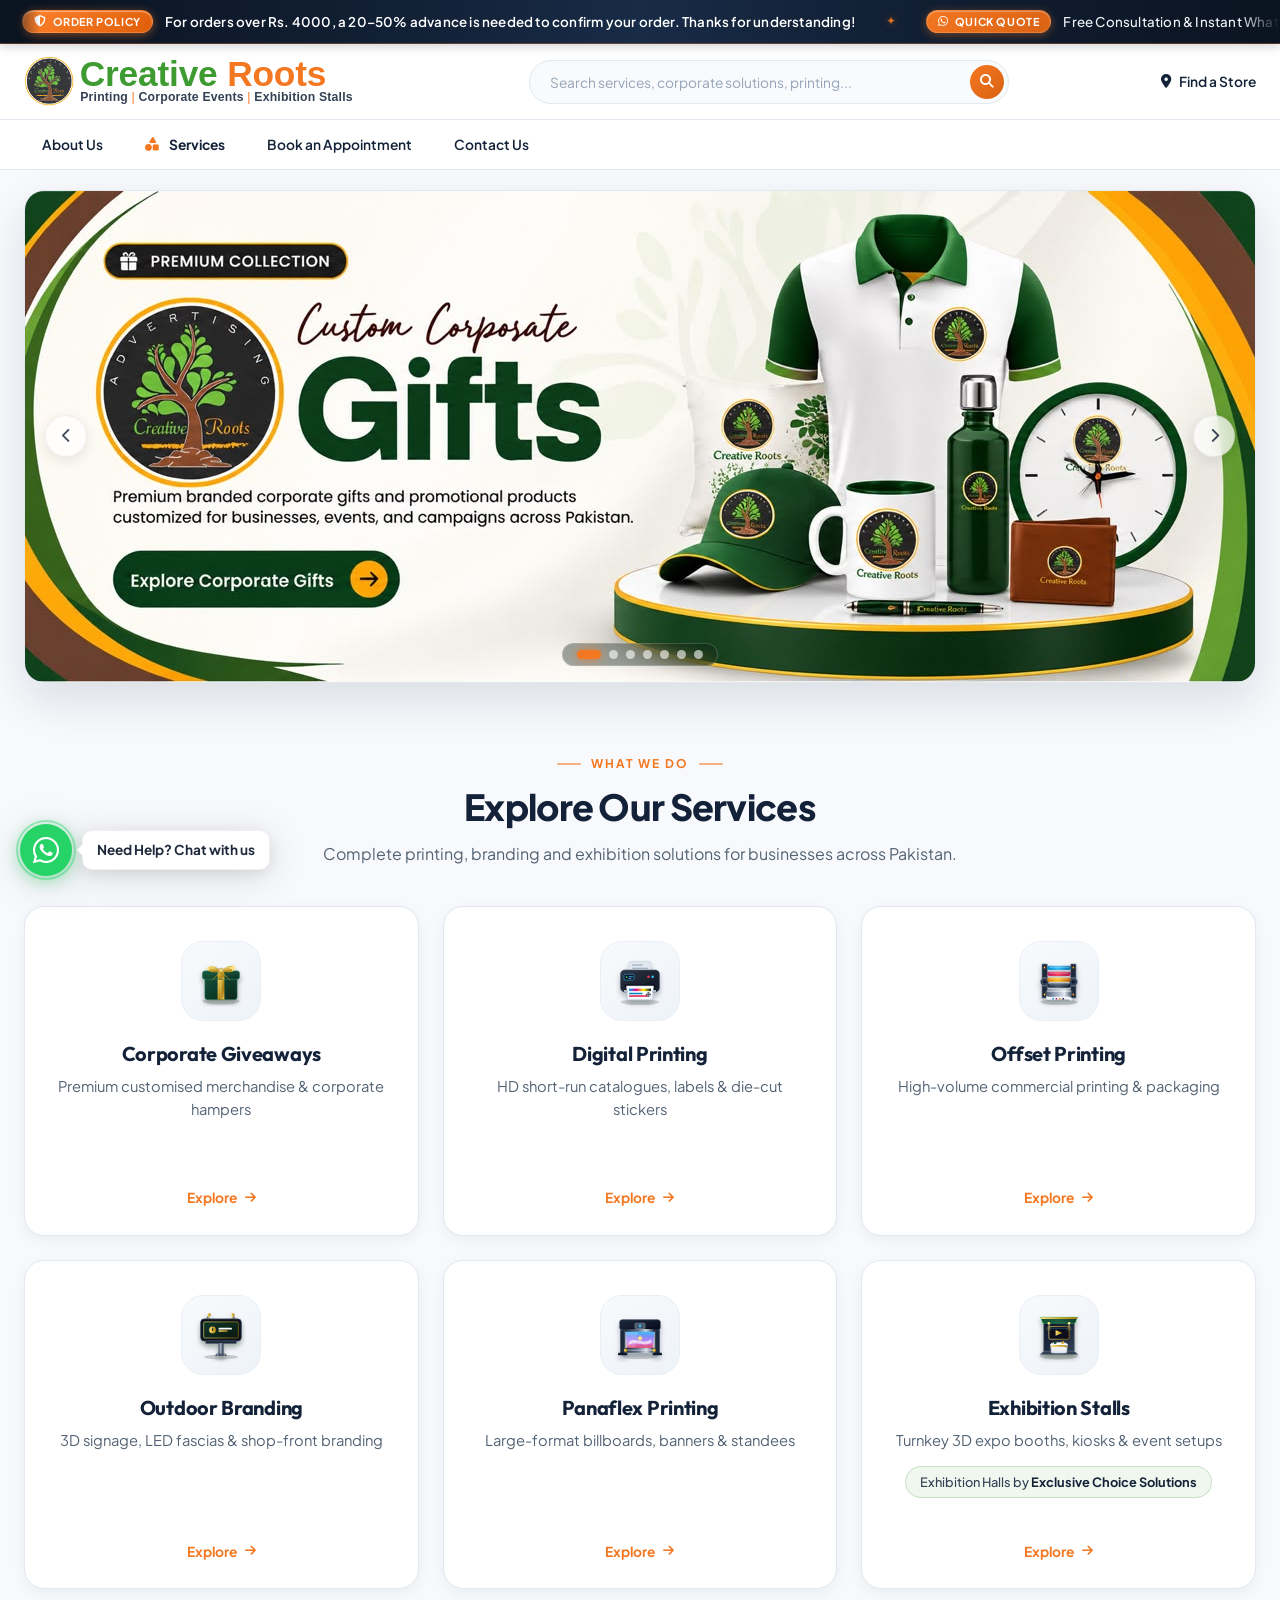
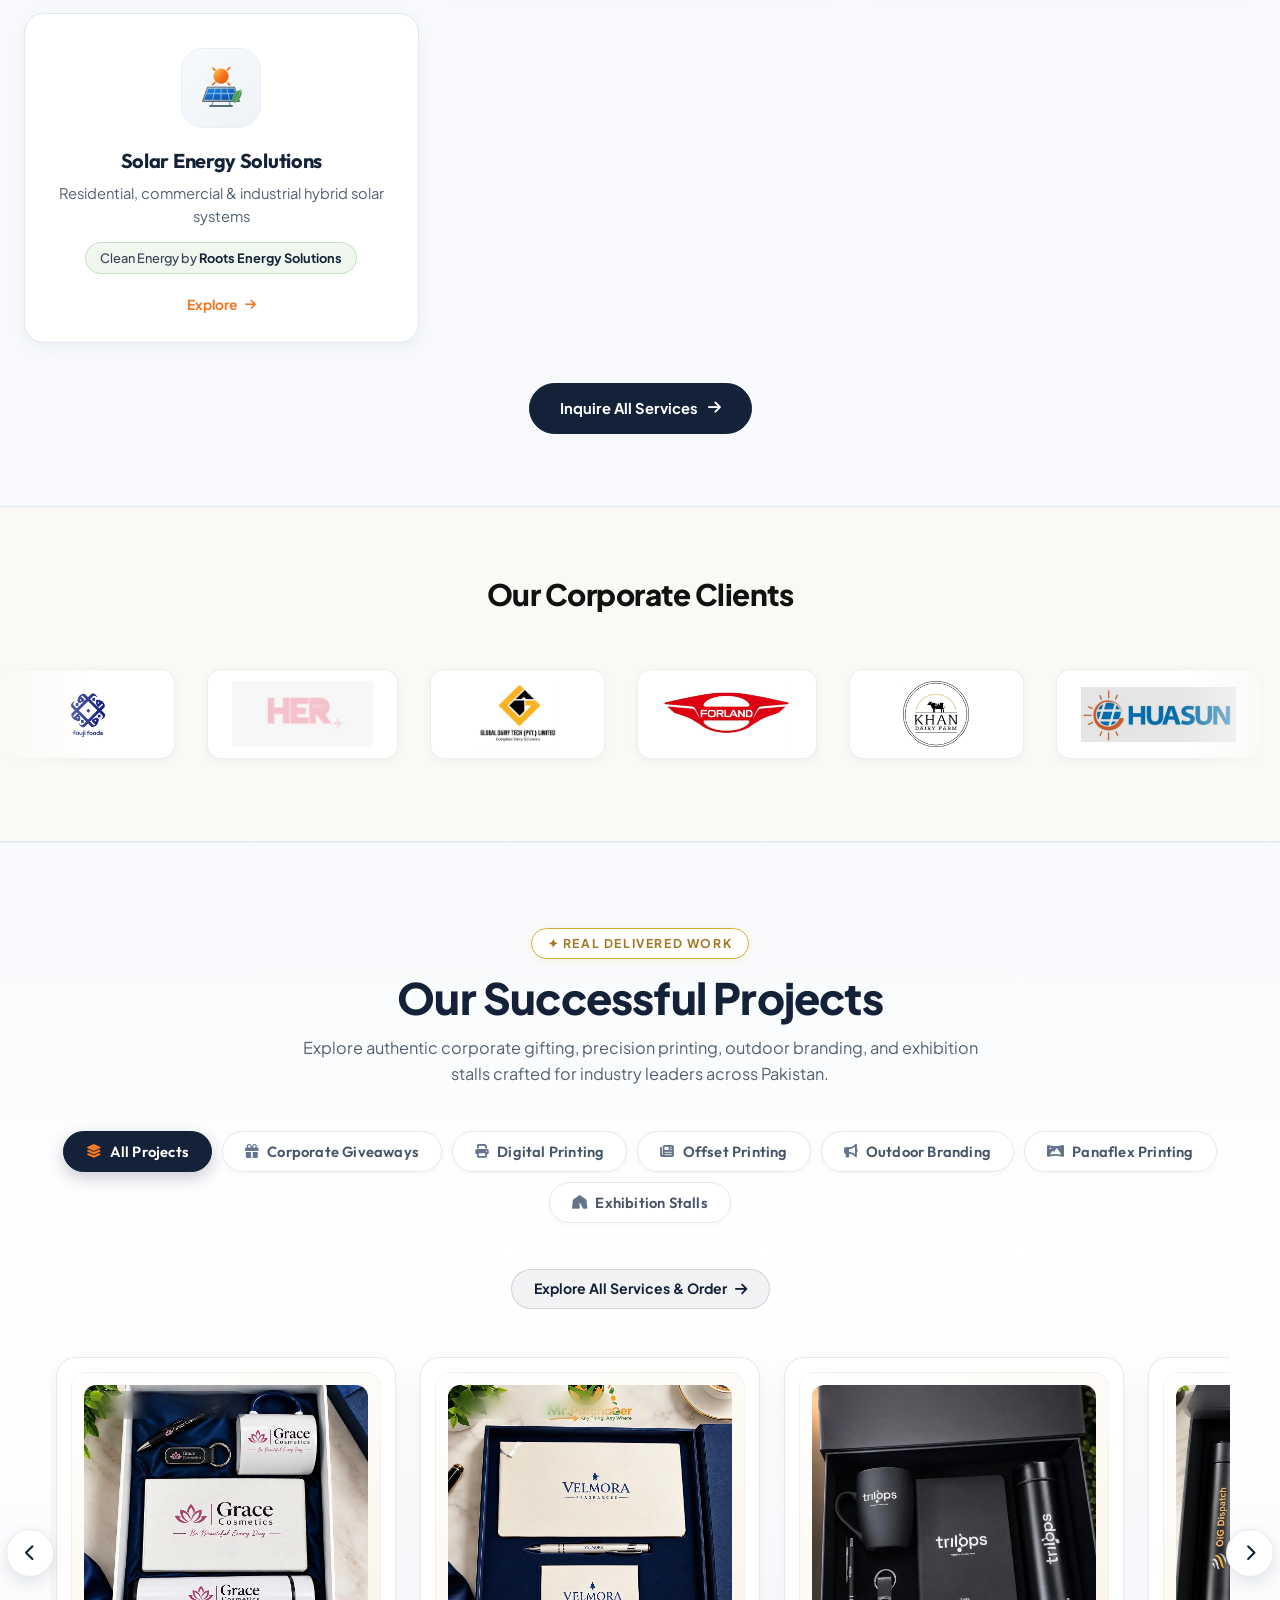
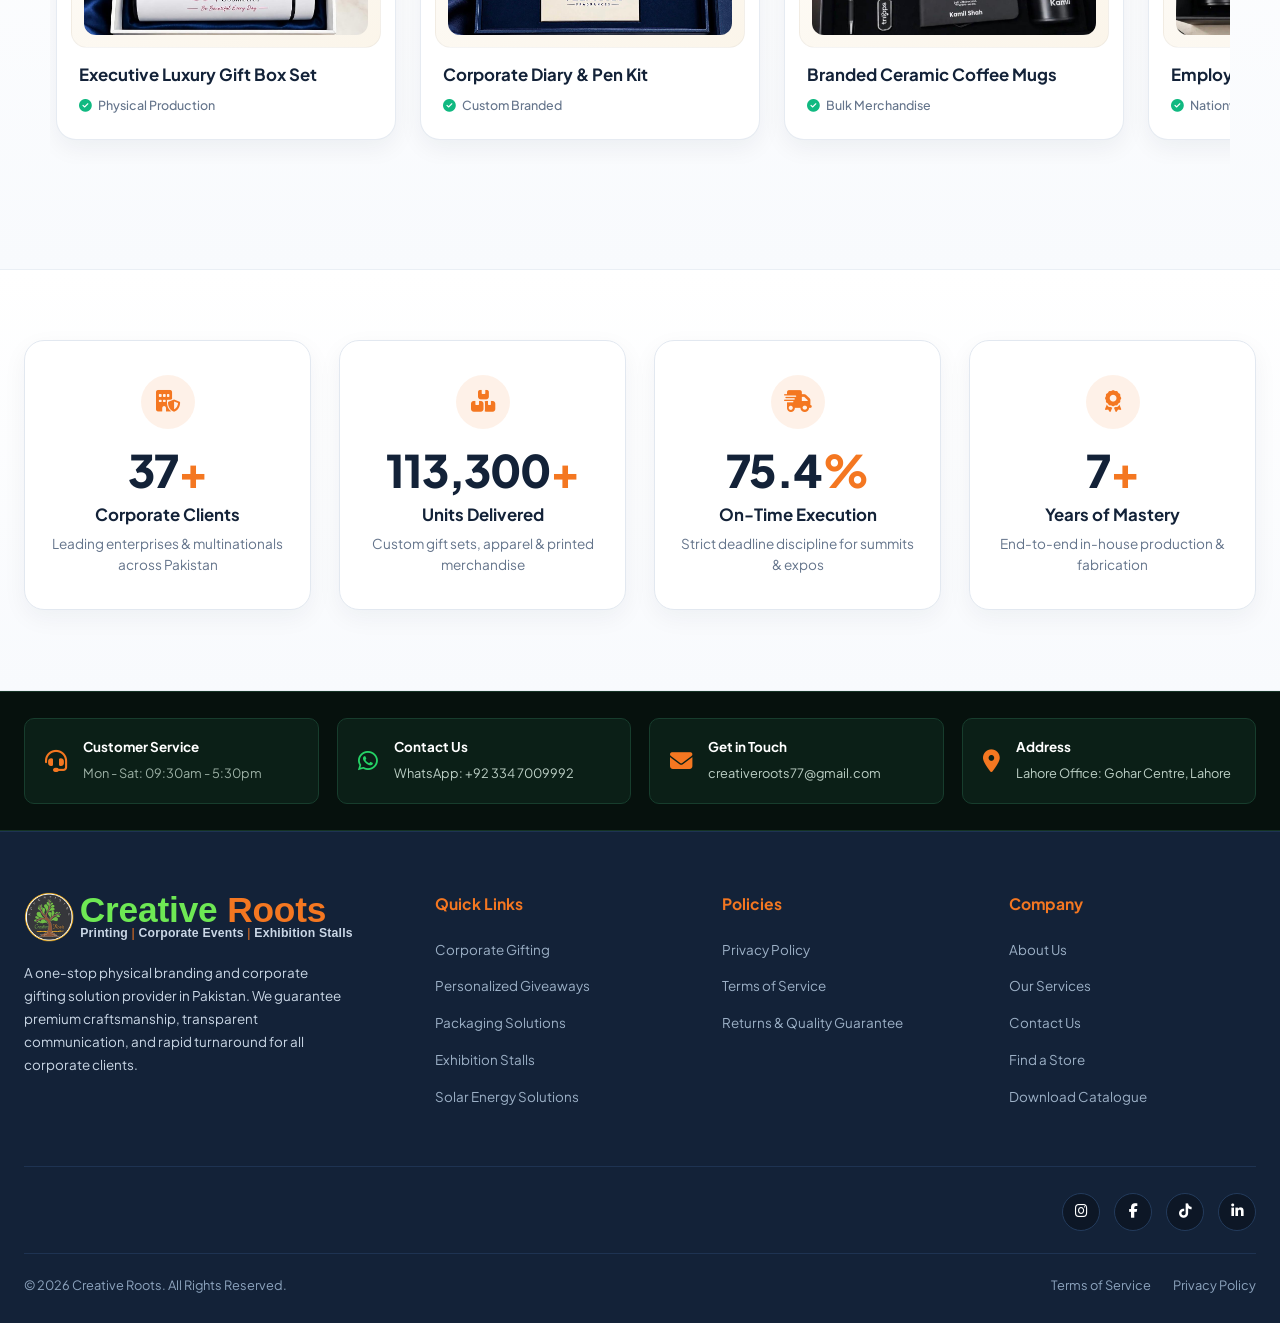
==== commit 8ad95d90: "fix(typography-mobile): upgrade category fonts to Outfit, enhance logo mobile size and tagline typog" ====
--- a/index.html
+++ b/index.html
@@ -5,11 +5,11 @@
   <meta name="viewport" content="width=device-width, initial-scale=1.0">
   <title>Creative Roots — Corporate Branding & Marketing Solutions</title>
   <meta name="description" content="Creative Roots provides corporate gifting, personalized giveaways, premium printing, exhibition stalls, and brand experiences across Pakistan.">
-  <link rel="stylesheet" href="css/styles.css?v=20261019_v4">
+  <link rel="stylesheet" href="css/styles.css?v=20261019_v5">
   <link rel="preload" as="image" href="new assets/1.jpeg">
   <link rel="preconnect" href="https://fonts.googleapis.com">
   <link rel="preconnect" href="https://fonts.gstatic.com" crossorigin>
-  <link href="https://fonts.googleapis.com/css2?family=Caveat:wght@600;700&display=swap" rel="stylesheet">
+  <link href="https://fonts.googleapis.com/css2?family=Outfit:wght@400;500;600;700;800;900&family=Plus+Jakarta+Sans:wght@400;500;600;700;800&family=Inter:wght@400;500;600;700;800;900&display=swap" rel="stylesheet">
   <link rel="stylesheet" href="https://cdnjs.cloudflare.com/ajax/libs/font-awesome/6.5.1/css/all.min.css">
   <link rel="icon" type="image/png" href="images/logo.png?v=2">
 
@@ -489,7 +489,7 @@
 <header class="header">
     <div class="container">
       <a href="index.html" class="logo">
-        <img src="images/logo-wordmark.svg?v=20261019_v4" alt="Creative Roots" class="logo-img" width="342" height="54">
+        <img src="images/logo-wordmark.svg?v=20261019_v5" alt="Creative Roots" class="logo-img" width="342" height="54">
       </a>
       
       <div class="search-bar">
@@ -1383,7 +1383,7 @@
         
         <div class="footer-brand">
           <div class="logo">
-            <img src="images/logo-wordmark-light.svg?v=20261019_v4" alt="Creative Roots" class="logo-img" width="342" height="54">
+            <img src="images/logo-wordmark-light.svg?v=20261019_v5" alt="Creative Roots" class="logo-img" width="342" height="54">
           </div>
           <p>A one-stop physical branding and corporate gifting solution provider in Pakistan. We guarantee premium craftsmanship, transparent communication, and rapid turnaround for all corporate clients.</p>
         </div>
@@ -1499,8 +1499,9 @@
 
   <!-- Lenis Smooth Scroll Engine -->
   <script src="https://unpkg.com/lenis@1.1.18/dist/lenis.min.js"></script>
-  <script src="js/script.js?v=20261019_v4"></script>
+  <script src="js/script.js?v=20261019_v5"></script>
 </body>
 </html>
 
 
+
--- a/css/styles.css
+++ b/css/styles.css
@@ -5,7 +5,7 @@
    With Cutting-Edge 3D Tilt, Scroll Directional Reveals & Shimmer Effects
    ================================================================ */
 
-@import url('https://fonts.googleapis.com/css2?family=Plus+Jakarta+Sans:wght@300;400;500;600;700;800&family=Inter:wght@400;500;600;700;800;900&display=swap');
+@import url('https://fonts.googleapis.com/css2?family=Outfit:wght@400;500;600;700;800;900&family=Plus+Jakarta+Sans:wght@300;400;500;600;700;800&family=Inter:wght@400;500;600;700;800;900&display=swap');
 
 /* ---------- Official Navy & Orange Master Theme Variables (Reference Matched) ---------- */
 :root {
@@ -3432,8 +3432,8 @@
     text-decoration: none;
   }
   .logo-img {
-    height: 44px;
-    max-height: 44px;
+    height: 52px;
+    max-height: 52px;
     width: auto;
     max-width: 100%;
     object-fit: contain;
@@ -4776,8 +4776,10 @@
   border: 1px solid #E2E8F0;
   background: #ffffff;
   color: #475569;
-  font-size: 0.88rem;
+  font-family: 'Outfit', 'Plus Jakarta Sans', sans-serif !important;
+  font-size: 0.92rem;
   font-weight: 600;
+  letter-spacing: 0.2px;
   cursor: pointer;
   transition: all 0.28s cubic-bezier(0.16, 1, 0.3, 1);
   box-shadow: 0 2px 6px rgba(0, 0, 0, 0.03);
@@ -5611,20 +5613,23 @@
 }
 
 .category-hero-title {
-  font-size: 3rem;
-  font-weight: 900;
+  font-family: 'Outfit', 'Plus Jakarta Sans', sans-serif !important;
+  font-size: 3.1rem;
+  font-weight: 800;
   line-height: 1.15;
   color: #ffffff;
   margin-bottom: 12px;
-  letter-spacing: -1px;
+  letter-spacing: -0.02em;
 }
 
 .category-hero-tagline {
-  font-family: 'Caveat', cursive;
-  font-size: 1.6rem;
+  font-family: 'Outfit', 'Plus Jakarta Sans', sans-serif !important;
+  font-size: 1.2rem;
   color: var(--accent-orange, #F47721);
   margin-bottom: 16px;
   font-weight: 700;
+  letter-spacing: 0.5px;
+  text-transform: uppercase;
 }
 
 .category-hero-desc {
@@ -5850,11 +5855,13 @@
 }
 
 .item-card-content h3 {
-  font-size: 1.12rem;
+  font-family: 'Outfit', 'Plus Jakarta Sans', sans-serif !important;
+  font-size: 1.18rem;
   font-weight: 700;
   color: var(--primary-navy, #132238);
   margin-bottom: 8px;
   line-height: 1.35;
+  letter-spacing: -0.01em;
 }
 
 .item-card-desc {
@@ -6545,10 +6552,12 @@
 }
 
 .related-cat-card h3 {
-  font-size: 0.98rem;
+  font-family: 'Outfit', 'Plus Jakarta Sans', sans-serif !important;
+  font-size: 1.08rem;
   font-weight: 700;
   color: var(--primary-navy, #132238);
   margin-bottom: 6px;
+  letter-spacing: -0.01em;
 }
 .related-cat-card p {
   font-size: 0.78rem;
@@ -6713,25 +6722,25 @@
     font-size: 0.6rem !important;
   }
 
-  /* --- 2. HEADER: Balanced 64px Height, Sticky with Backdrop Blur --- */
+  /* --- 2. HEADER: Comfortable 72px Height, Sticky with Backdrop Blur --- */
   .header {
-    height: 64px !important;
-    min-height: 64px !important;
-    max-height: 64px !important;
-    padding: 10px 0 !important;
+    height: 72px !important;
+    min-height: 72px !important;
+    max-height: 72px !important;
+    padding: 9px 0 !important;
     position: sticky !important;
     top: 0 !important;
-    background: rgba(255, 255, 255, 0.94) !important;
+    background: rgba(255, 255, 255, 0.96) !important;
     backdrop-filter: blur(12px) !important;
     -webkit-backdrop-filter: blur(12px) !important;
     border-bottom: 1px solid rgba(226, 232, 240, 0.9) !important;
     z-index: 1000 !important;
   }
   .header.scrolled {
-    height: 64px !important;
-    min-height: 64px !important;
-    max-height: 64px !important;
-    padding: 10px 0 !important;
+    height: 72px !important;
+    min-height: 72px !important;
+    max-height: 72px !important;
+    padding: 9px 0 !important;
     background: rgba(255, 255, 255, 0.98) !important;
     box-shadow: 0 4px 20px rgba(19, 34, 56, 0.08) !important;
   }
@@ -6755,8 +6764,8 @@
     margin-right: auto !important;
   }
   .logo-img {
-    height: 44px !important;
-    max-height: 44px !important;
+    height: 52px !important;
+    max-height: 52px !important;
     width: auto !important;
     max-width: 100% !important;
     object-fit: contain !important;
@@ -6852,13 +6861,19 @@
   }
 
   @media (max-width: 480px) {
+    .header {
+      height: 68px !important;
+      min-height: 68px !important;
+      max-height: 68px !important;
+      padding: 7px 0 !important;
+    }
     .header .container {
       padding: 0 10px !important;
       gap: 6px !important;
     }
     .logo-img {
-      height: 42px !important;
-      max-height: 42px !important;
+      height: 48px !important;
+      max-height: 48px !important;
     }
     .mobile-menu-toggle {
       width: 36px !important;
@@ -7693,14 +7708,18 @@
 
 .cr-service-card__name {
   margin: 0 0 8px;
-  font-family: 'Plus Jakarta Sans', 'Inter', -apple-system, BlinkMacSystemFont, sans-serif;
-  font-size: 1.125rem;
+  font-family: 'Outfit', 'Plus Jakarta Sans', sans-serif !important;
+  font-size: 1.25rem;
   font-weight: 700;
-  line-height: 1.35;
-  letter-spacing: -0.01em;
+  line-height: 1.3;
+  letter-spacing: -0.015em;
   color: var(--primary-navy);
   overflow-wrap: break-word;
   text-wrap: balance;
+  transition: color 0.25s ease;
+}
+.cr-service-card:hover .cr-service-card__name {
+  color: var(--accent-orange, #F47721);
 }
 .cr-service-card__desc {
   max-width: 30ch;
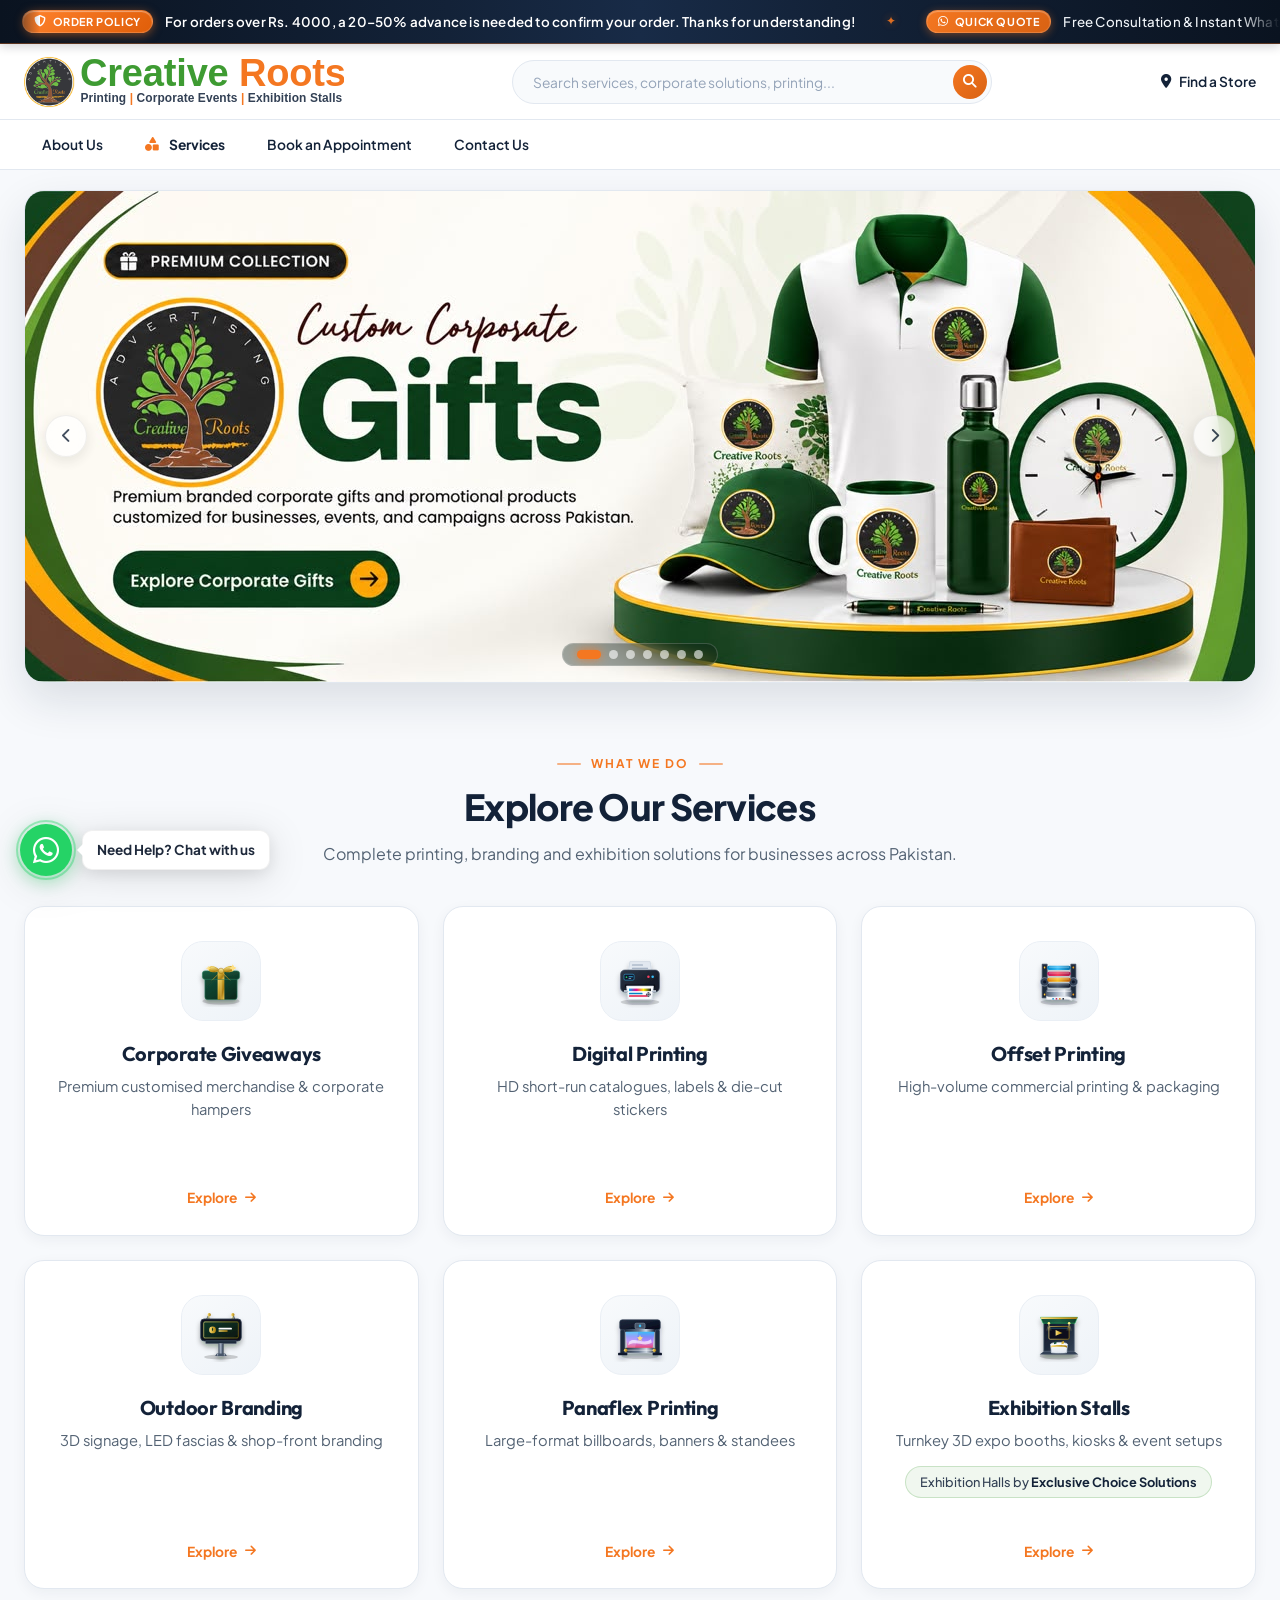
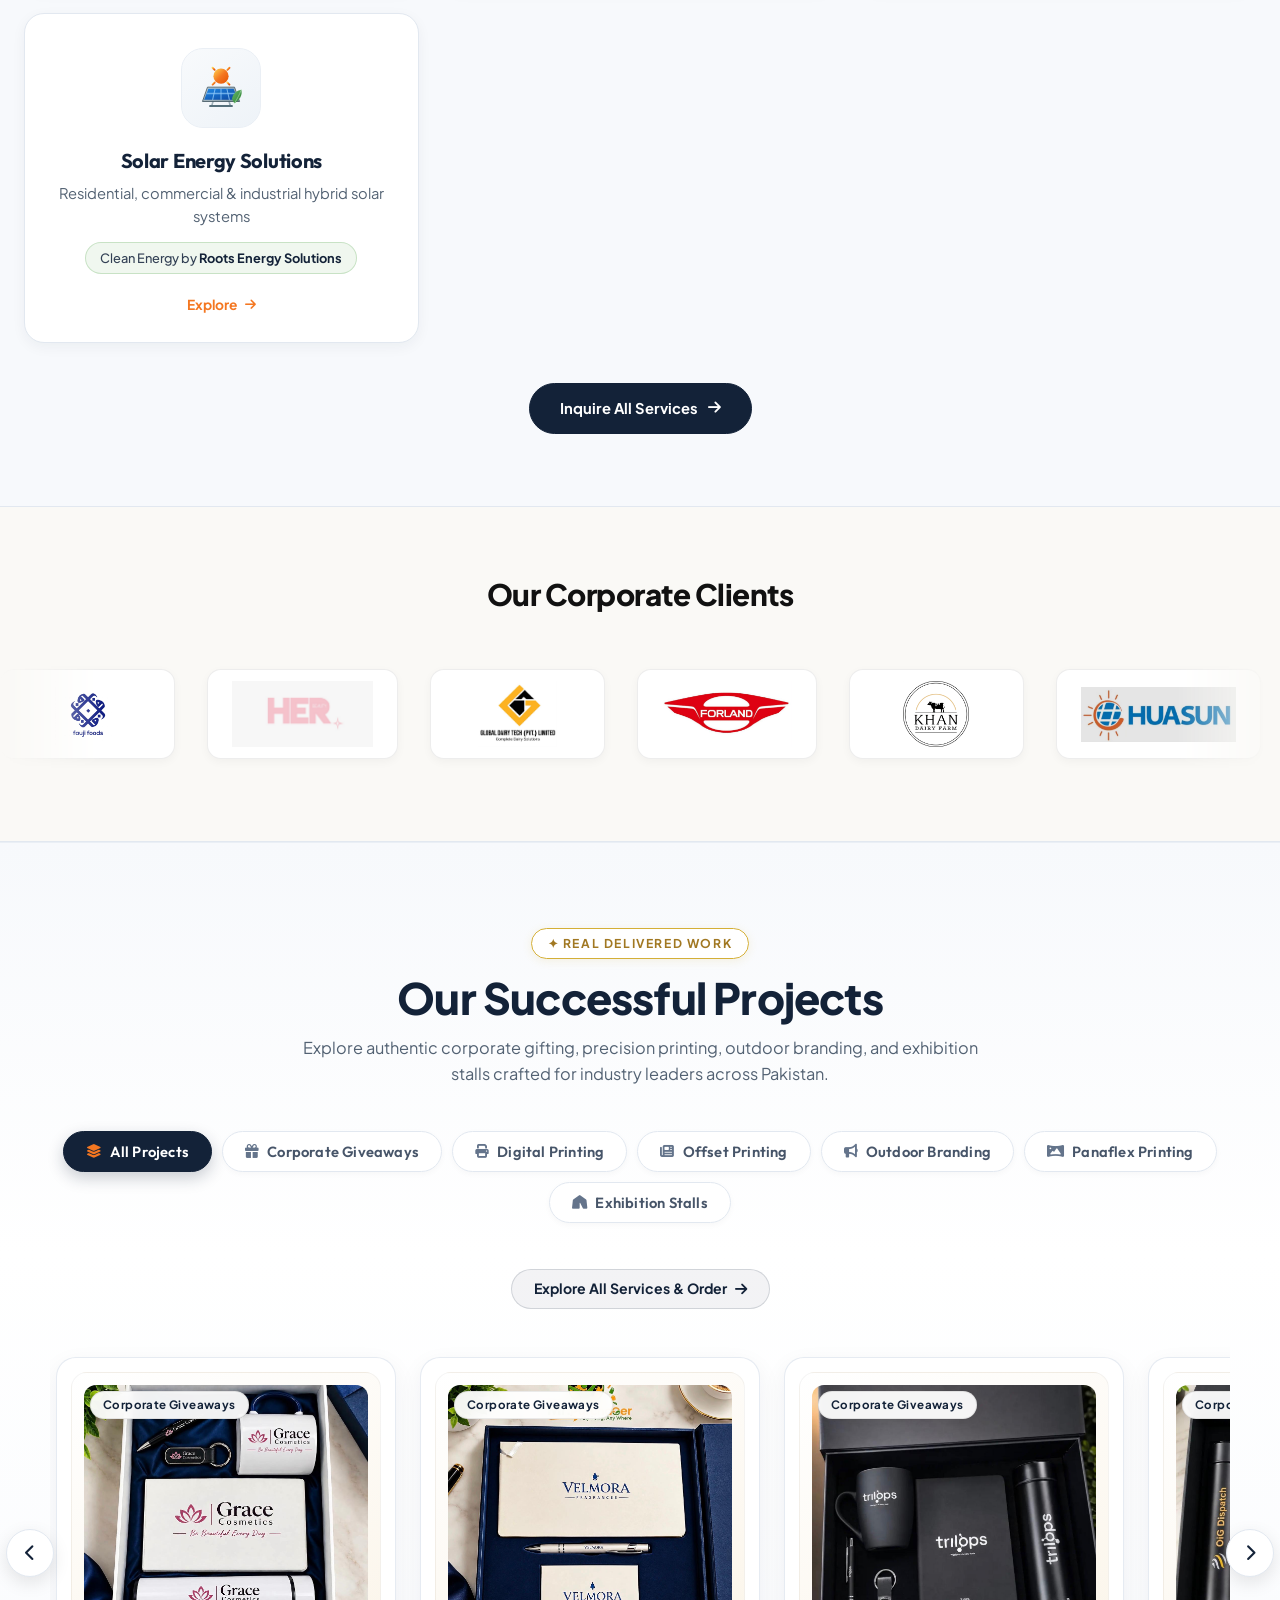
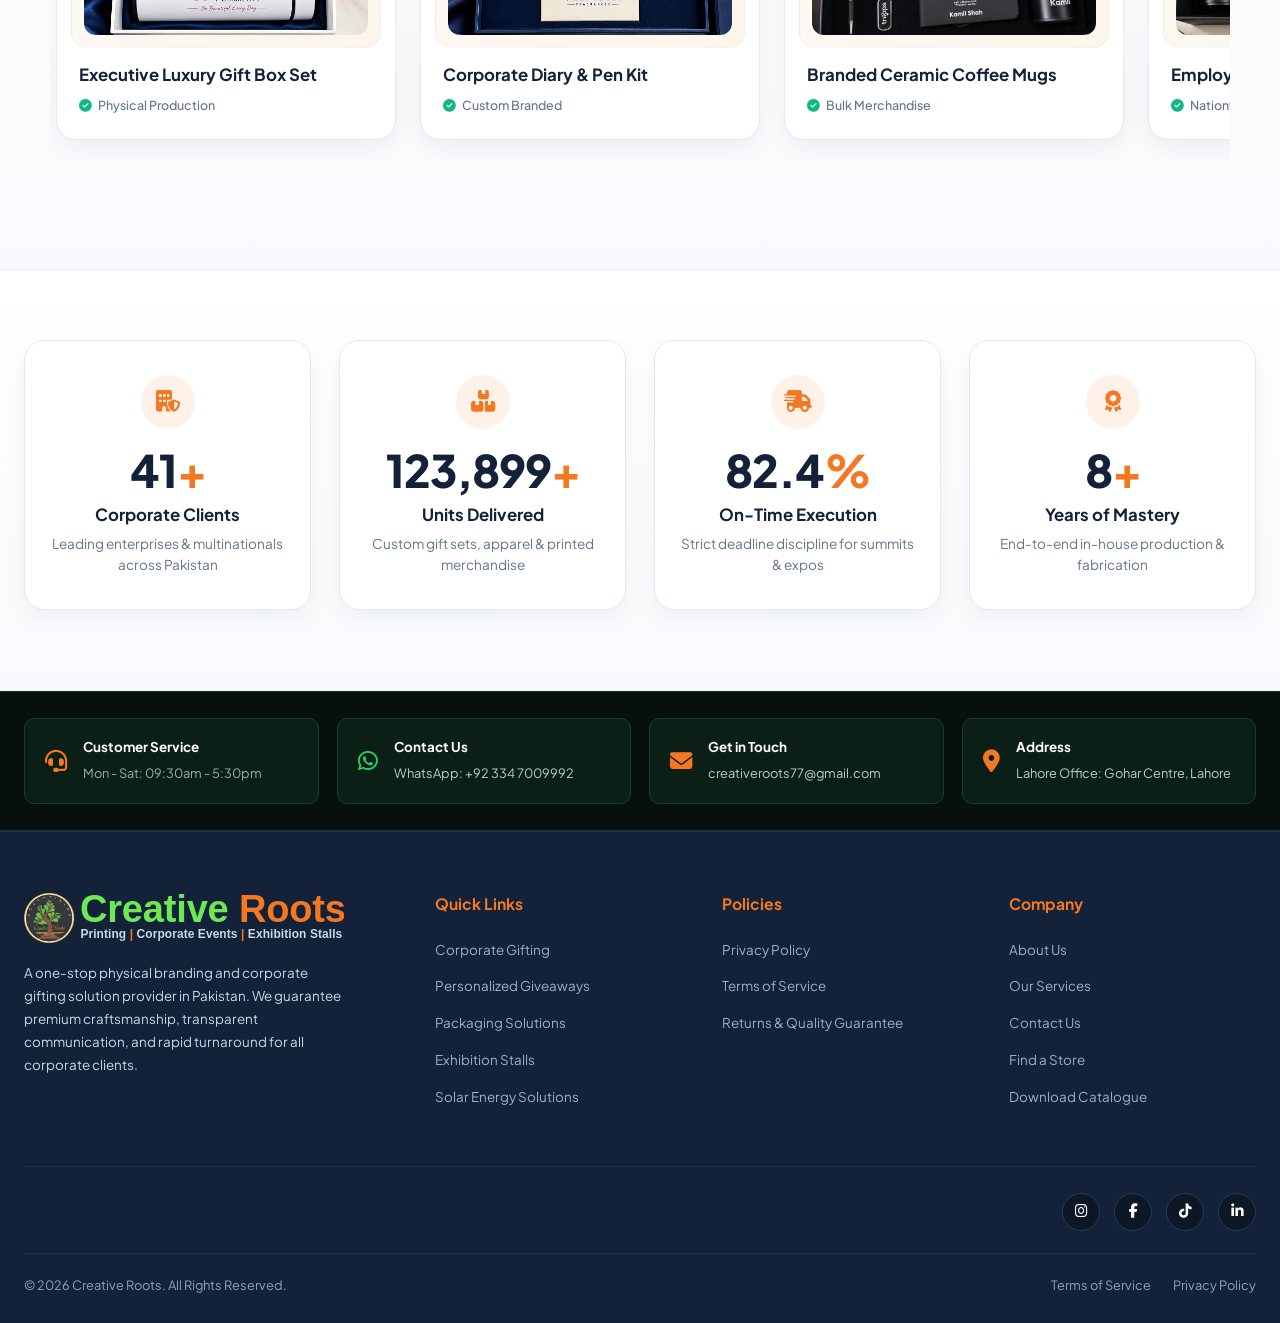
==== commit 497ced72: "fix(header-mobile): optimize mobile header logo hierarchy, typography and action layout" ====
--- a/index.html
+++ b/index.html
@@ -1,11 +1,11 @@
-﻿<!DOCTYPE html>
+<!DOCTYPE html>
 <html lang="en">
 <head>
   <meta charset="UTF-8">
   <meta name="viewport" content="width=device-width, initial-scale=1.0">
   <title>Creative Roots — Corporate Branding & Marketing Solutions</title>
   <meta name="description" content="Creative Roots provides corporate gifting, personalized giveaways, premium printing, exhibition stalls, and brand experiences across Pakistan.">
-  <link rel="stylesheet" href="css/styles.css?v=20261019_v5">
+  <link rel="stylesheet" href="css/styles.css?v=20261019_v6">
   <link rel="preload" as="image" href="new assets/1.jpeg">
   <link rel="preconnect" href="https://fonts.googleapis.com">
   <link rel="preconnect" href="https://fonts.gstatic.com" crossorigin>
@@ -489,7 +489,7 @@
 <header class="header">
     <div class="container">
       <a href="index.html" class="logo">
-        <img src="images/logo-wordmark.svg?v=20261019_v5" alt="Creative Roots" class="logo-img" width="342" height="54">
+        <img src="images/logo-wordmark.svg?v=20261019_v6" alt="Creative Roots" class="logo-img" width="342" height="54">
       </a>
       
       <div class="search-bar">
@@ -1383,7 +1383,7 @@
         
         <div class="footer-brand">
           <div class="logo">
-            <img src="images/logo-wordmark-light.svg?v=20261019_v5" alt="Creative Roots" class="logo-img" width="342" height="54">
+            <img src="images/logo-wordmark-light.svg?v=20261019_v6" alt="Creative Roots" class="logo-img" width="342" height="54">
           </div>
           <p>A one-stop physical branding and corporate gifting solution provider in Pakistan. We guarantee premium craftsmanship, transparent communication, and rapid turnaround for all corporate clients.</p>
         </div>
@@ -1499,7 +1499,7 @@
 
   <!-- Lenis Smooth Scroll Engine -->
   <script src="https://unpkg.com/lenis@1.1.18/dist/lenis.min.js"></script>
-  <script src="js/script.js?v=20261019_v5"></script>
+  <script src="js/script.js?v=20261019_v6"></script>
 </body>
 </html>
 
--- a/css/styles.css
+++ b/css/styles.css
@@ -6760,21 +6760,23 @@
     order: 1 !important;
     flex: 0 1 auto !important;
     min-width: 0 !important;
+    max-width: calc(100% - 120px) !important;
     text-align: left !important;
     margin-right: auto !important;
   }
   .logo-img {
-    height: 52px !important;
-    max-height: 52px !important;
+    height: 38px !important;
+    max-height: 38px !important;
     width: auto !important;
     max-width: 100% !important;
     object-fit: contain !important;
+    display: block !important;
   }
   .header-actions {
     order: 2 !important;
     display: flex !important;
     align-items: center !important;
-    gap: 6px !important;
+    gap: 5px !important;
     flex-shrink: 0 !important;
   }
   .mobile-menu-toggle {
@@ -6782,15 +6784,15 @@
     align-items: center !important;
     justify-content: center !important;
     order: 3 !important;
-    width: 40px !important;
-    height: 40px !important;
-    min-width: 40px !important;
-    min-height: 40px !important;
+    width: 36px !important;
+    height: 36px !important;
+    min-width: 36px !important;
+    min-height: 36px !important;
     background: #f8fafc !important;
     border: 1px solid #e2e8f0 !important;
-    border-radius: 10px !important;
+    border-radius: 9px !important;
     color: var(--primary-navy) !important;
-    font-size: 1.15rem !important;
+    font-size: 1.05rem !important;
     cursor: pointer !important;
     transition: transform 0.2s ease !important;
     flex-shrink: 0 !important;
@@ -6802,18 +6804,18 @@
     display: none !important;
   }
   .mobile-search-toggle {
-    width: 38px !important;
-    height: 38px !important;
-    min-width: 38px !important;
-    min-height: 38px !important;
+    width: 36px !important;
+    height: 36px !important;
+    min-width: 36px !important;
+    min-height: 36px !important;
     display: inline-flex !important;
     align-items: center !important;
     justify-content: center !important;
-    border-radius: 10px !important;
+    border-radius: 9px !important;
     background: #f8fafc !important;
     border: 1px solid #e2e8f0 !important;
     color: var(--primary-obsidian, #0f172a) !important;
-    font-size: 0.95rem !important;
+    font-size: 0.9rem !important;
     cursor: pointer !important;
     transition: transform 0.2s ease !important;
     flex-shrink: 0 !important;
@@ -6841,20 +6843,21 @@
     margin: 0 !important;
   }
   .header-store-link {
-    width: 40px !important;
-    height: 40px !important;
-    min-width: 40px !important;
-    min-height: 40px !important;
+    width: 36px !important;
+    height: 36px !important;
+    min-width: 36px !important;
+    min-height: 36px !important;
     display: inline-flex !important;
     align-items: center !important;
     justify-content: center !important;
-    border-radius: 10px !important;
+    border-radius: 9px !important;
     background: #f8fafc !important;
     border: 1px solid #e2e8f0 !important;
     color: var(--accent-orange, #F47721) !important;
-    font-size: 1.15rem !important;
+    font-size: 1rem !important;
     padding: 0 !important;
     text-decoration: none !important;
+    flex-shrink: 0 !important;
   }
   .header-store-link .header-action-label {
     display: none !important;
@@ -6862,39 +6865,68 @@
 
   @media (max-width: 480px) {
     .header {
-      height: 68px !important;
-      min-height: 68px !important;
-      max-height: 68px !important;
-      padding: 7px 0 !important;
+      height: 64px !important;
+      min-height: 64px !important;
+      max-height: 64px !important;
+      padding: 6px 0 !important;
     }
     .header .container {
-      padding: 0 10px !important;
-      gap: 6px !important;
+      padding: 0 8px !important;
+      gap: 5px !important;
+    }
+    .logo {
+      max-width: calc(100% - 114px) !important;
     }
     .logo-img {
-      height: 48px !important;
-      max-height: 48px !important;
+      height: 36px !important;
+      max-height: 36px !important;
     }
     .mobile-menu-toggle {
-      width: 36px !important;
-      height: 36px !important;
-      min-width: 36px !important;
-      min-height: 36px !important;
-      font-size: 1.05rem !important;
+      width: 34px !important;
+      height: 34px !important;
+      min-width: 34px !important;
+      min-height: 34px !important;
+      font-size: 0.95rem !important;
+      border-radius: 8px !important;
     }
     .mobile-search-toggle {
-      width: 36px !important;
-      height: 36px !important;
-      min-width: 36px !important;
-      min-height: 36px !important;
-      font-size: 0.9rem !important;
+      width: 34px !important;
+      height: 34px !important;
+      min-width: 34px !important;
+      min-height: 34px !important;
+      font-size: 0.85rem !important;
+      border-radius: 8px !important;
     }
     .header-store-link {
-      width: 36px !important;
-      height: 36px !important;
-      min-width: 36px !important;
-      min-height: 36px !important;
-      font-size: 0.9rem !important;
+      width: 34px !important;
+      height: 34px !important;
+      min-width: 34px !important;
+      min-height: 34px !important;
+      font-size: 0.85rem !important;
+      border-radius: 8px !important;
+    }
+  }
+
+  @media (max-width: 360px) {
+    .header .container {
+      padding: 0 6px !important;
+      gap: 4px !important;
+    }
+    .logo {
+      max-width: calc(100% - 106px) !important;
+    }
+    .logo-img {
+      height: 33px !important;
+      max-height: 33px !important;
+    }
+    .mobile-menu-toggle,
+    .mobile-search-toggle,
+    .header-store-link {
+      width: 32px !important;
+      height: 32px !important;
+      min-width: 32px !important;
+      min-height: 32px !important;
+      border-radius: 7px !important;
     }
   }
 
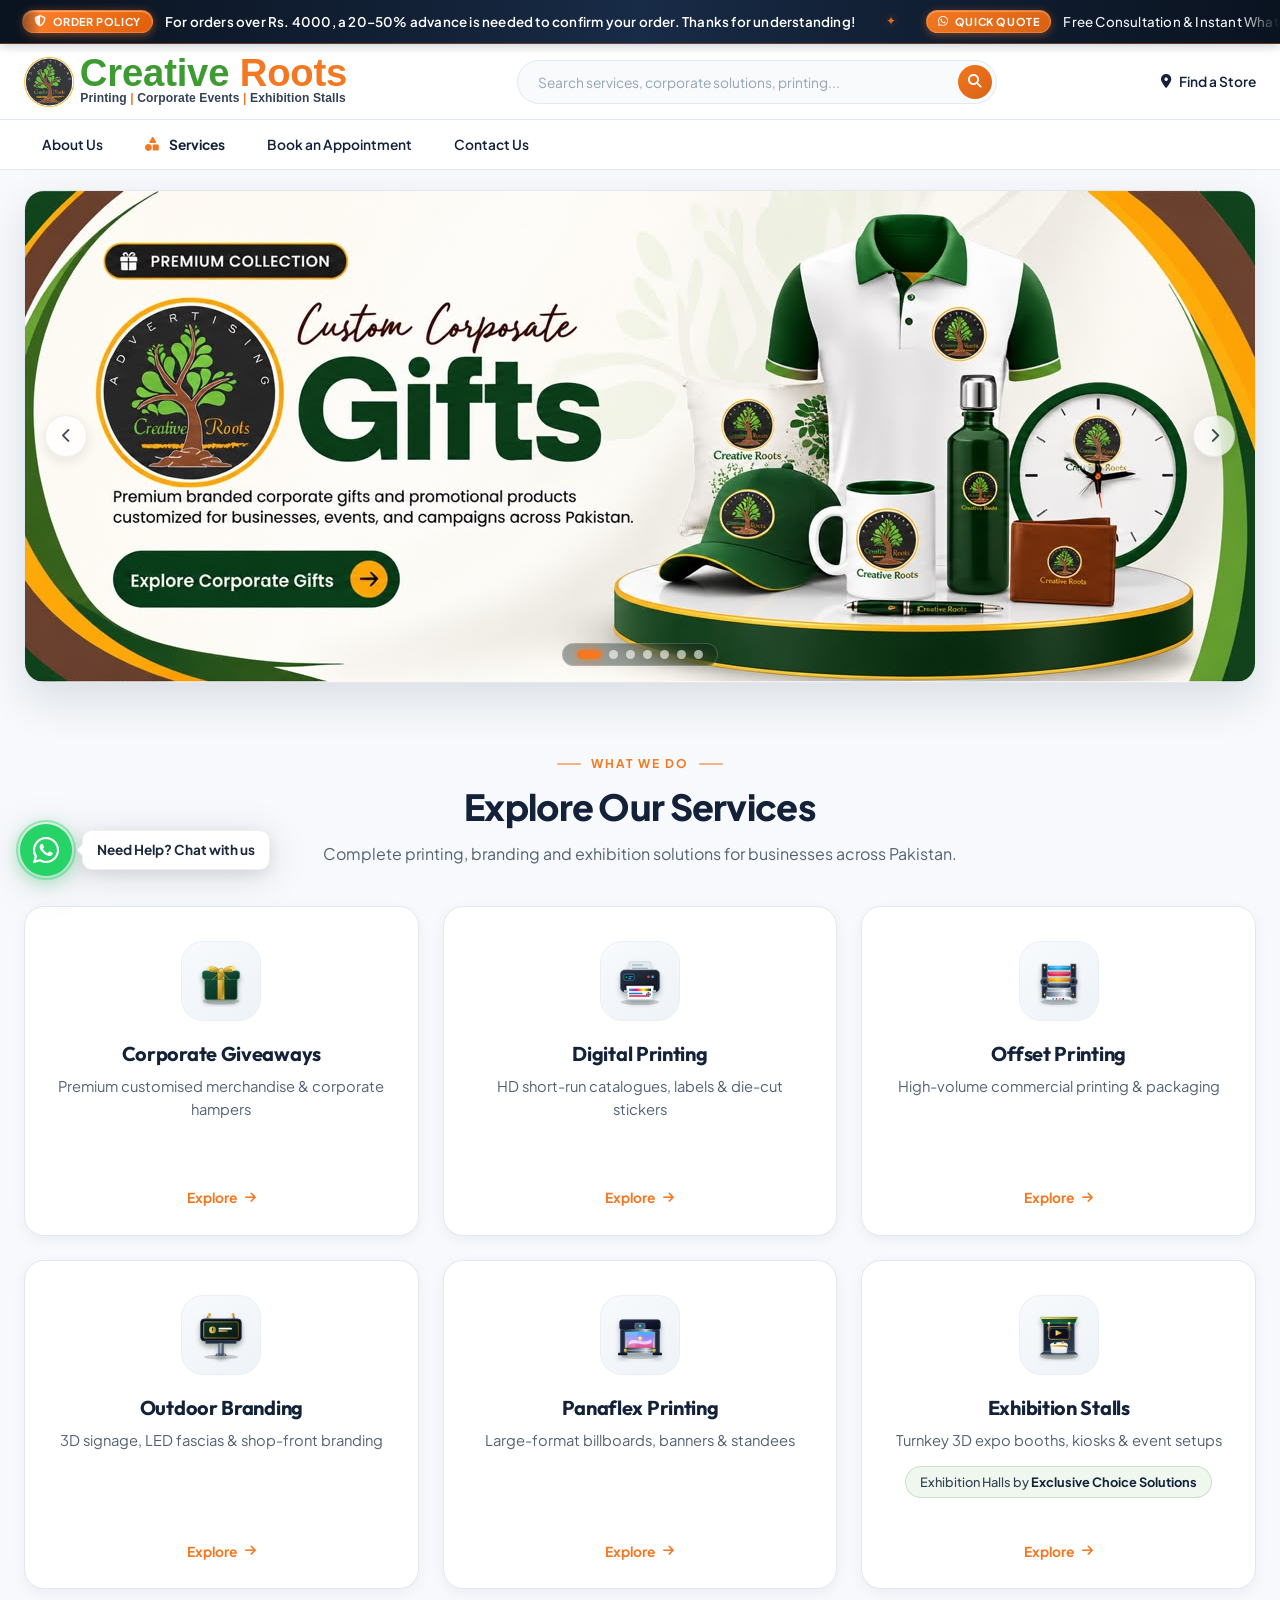
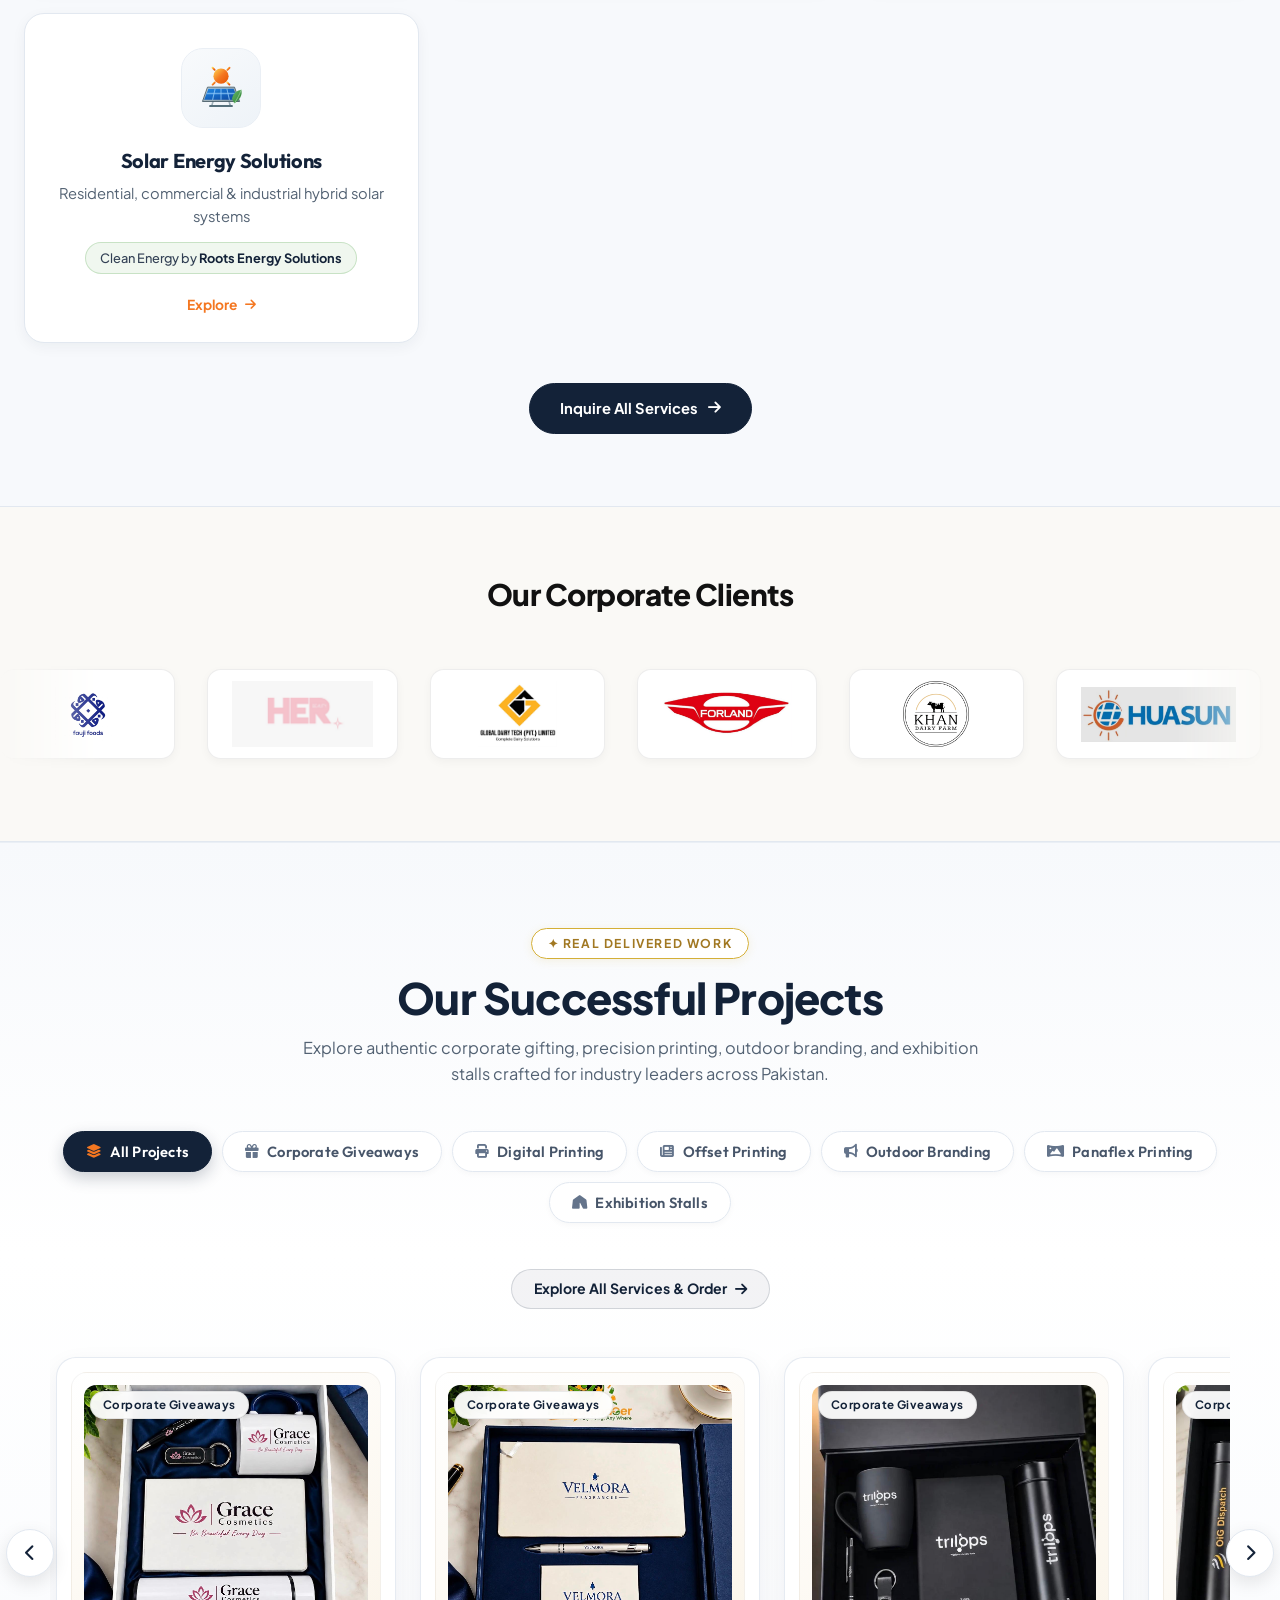
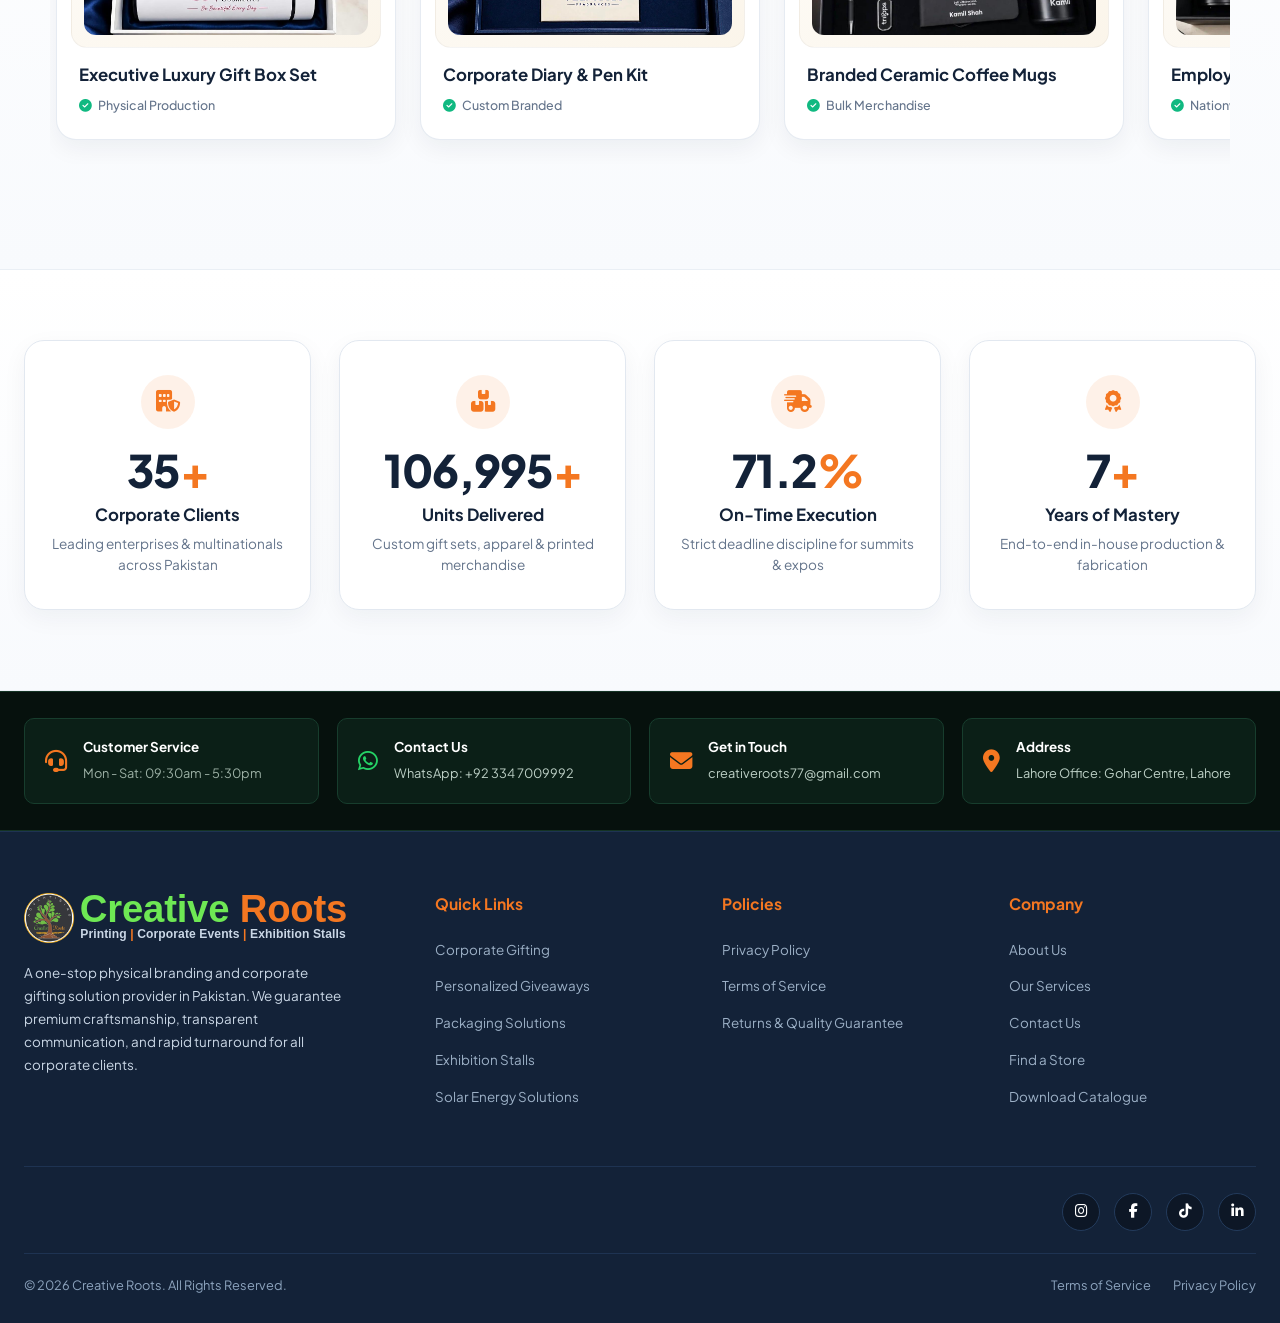
==== commit a5400bca: "fix(logo): stop 'Roots' clipping - widen viewBox and lock text lengths" ====
--- a/index.html
+++ b/index.html
@@ -5,7 +5,7 @@
   <meta name="viewport" content="width=device-width, initial-scale=1.0">
   <title>Creative Roots — Corporate Branding & Marketing Solutions</title>
   <meta name="description" content="Creative Roots provides corporate gifting, personalized giveaways, premium printing, exhibition stalls, and brand experiences across Pakistan.">
-  <link rel="stylesheet" href="css/styles.css?v=20261019_v6">
+  <link rel="stylesheet" href="css/styles.css?v=20261019_v7">
   <link rel="preload" as="image" href="new assets/1.jpeg">
   <link rel="preconnect" href="https://fonts.googleapis.com">
   <link rel="preconnect" href="https://fonts.gstatic.com" crossorigin>
@@ -489,7 +489,7 @@
 <header class="header">
     <div class="container">
       <a href="index.html" class="logo">
-        <img src="images/logo-wordmark.svg?v=20261019_v6" alt="Creative Roots" class="logo-img" width="342" height="54">
+        <img src="images/logo-wordmark.svg?v=20261019_v7" alt="Creative Roots" class="logo-img" width="342" height="54">
       </a>
       
       <div class="search-bar">
@@ -1383,7 +1383,7 @@
         
         <div class="footer-brand">
           <div class="logo">
-            <img src="images/logo-wordmark-light.svg?v=20261019_v6" alt="Creative Roots" class="logo-img" width="342" height="54">
+            <img src="images/logo-wordmark-light.svg?v=20261019_v7" alt="Creative Roots" class="logo-img" width="342" height="54">
           </div>
           <p>A one-stop physical branding and corporate gifting solution provider in Pakistan. We guarantee premium craftsmanship, transparent communication, and rapid turnaround for all corporate clients.</p>
         </div>
@@ -1499,7 +1499,7 @@
 
   <!-- Lenis Smooth Scroll Engine -->
   <script src="https://unpkg.com/lenis@1.1.18/dist/lenis.min.js"></script>
-  <script src="js/script.js?v=20261019_v6"></script>
+  <script src="js/script.js?v=20261019_v7"></script>
 </body>
 </html>
 
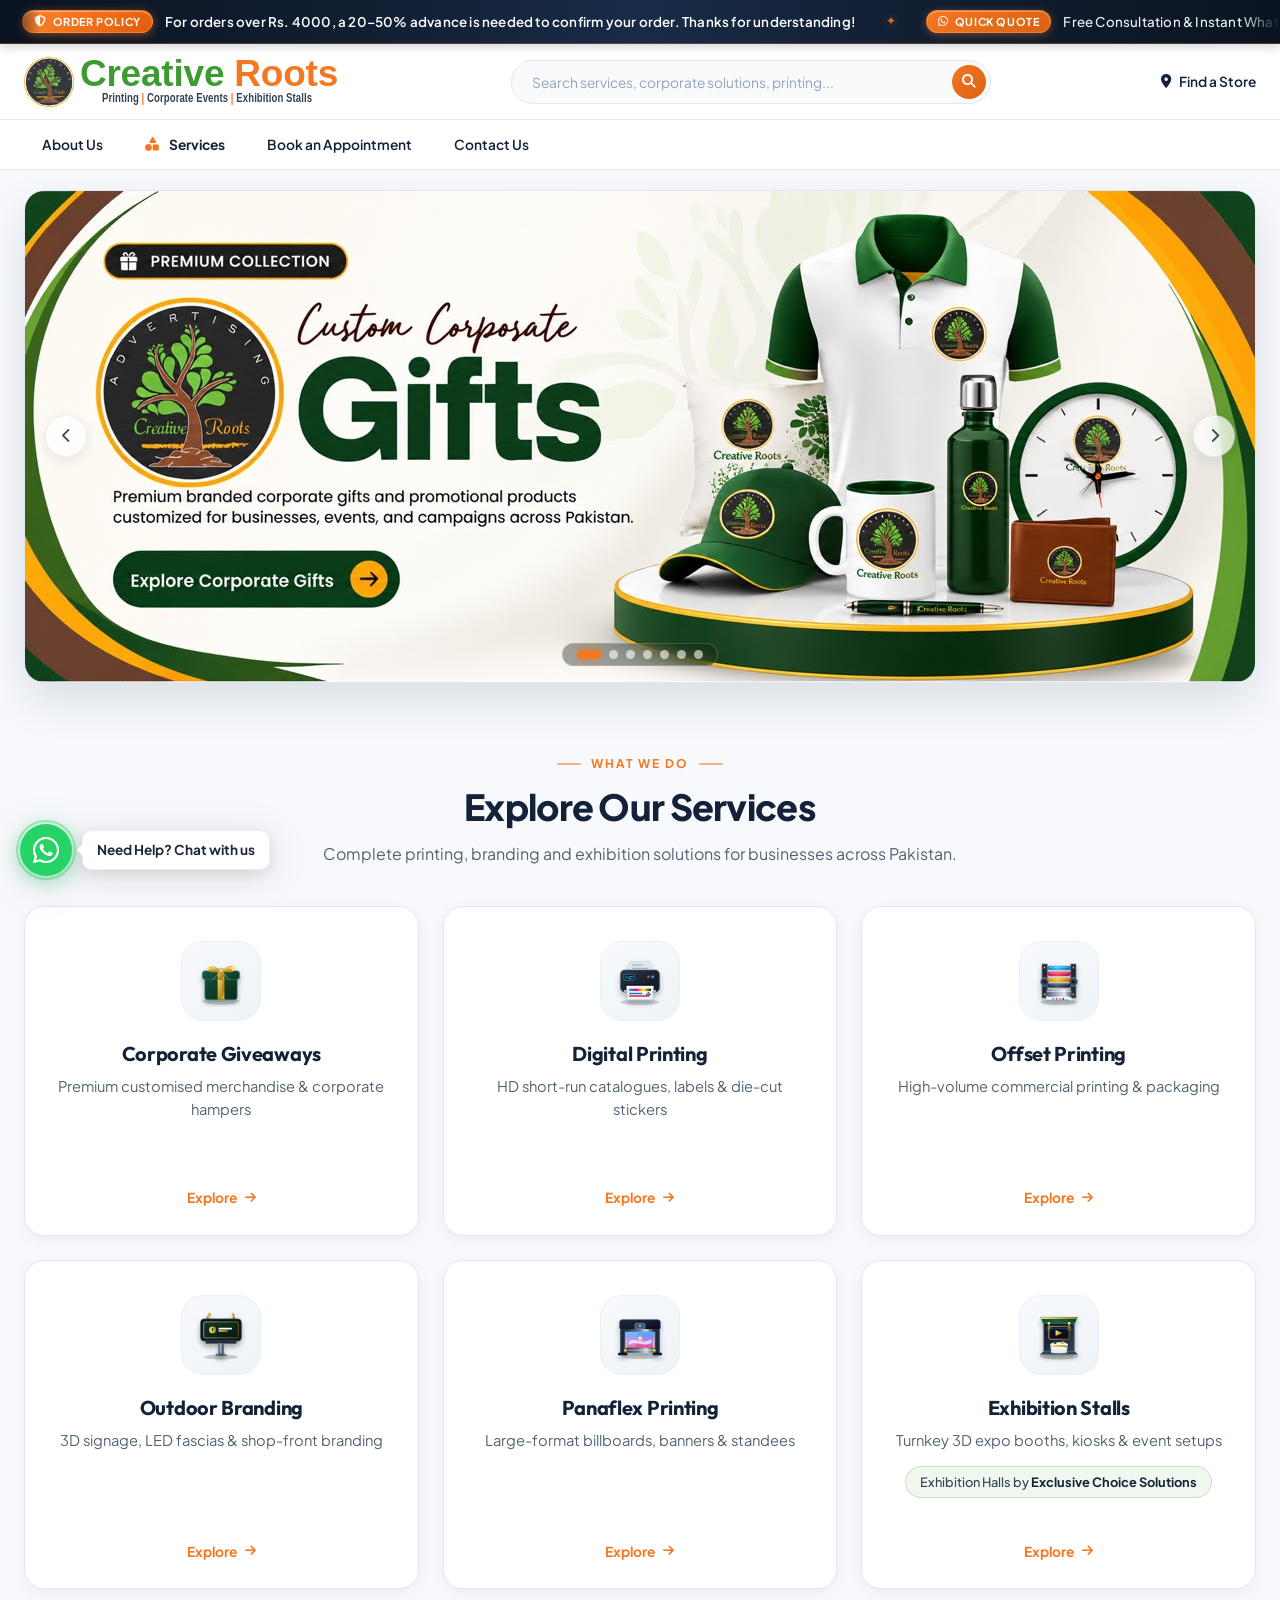
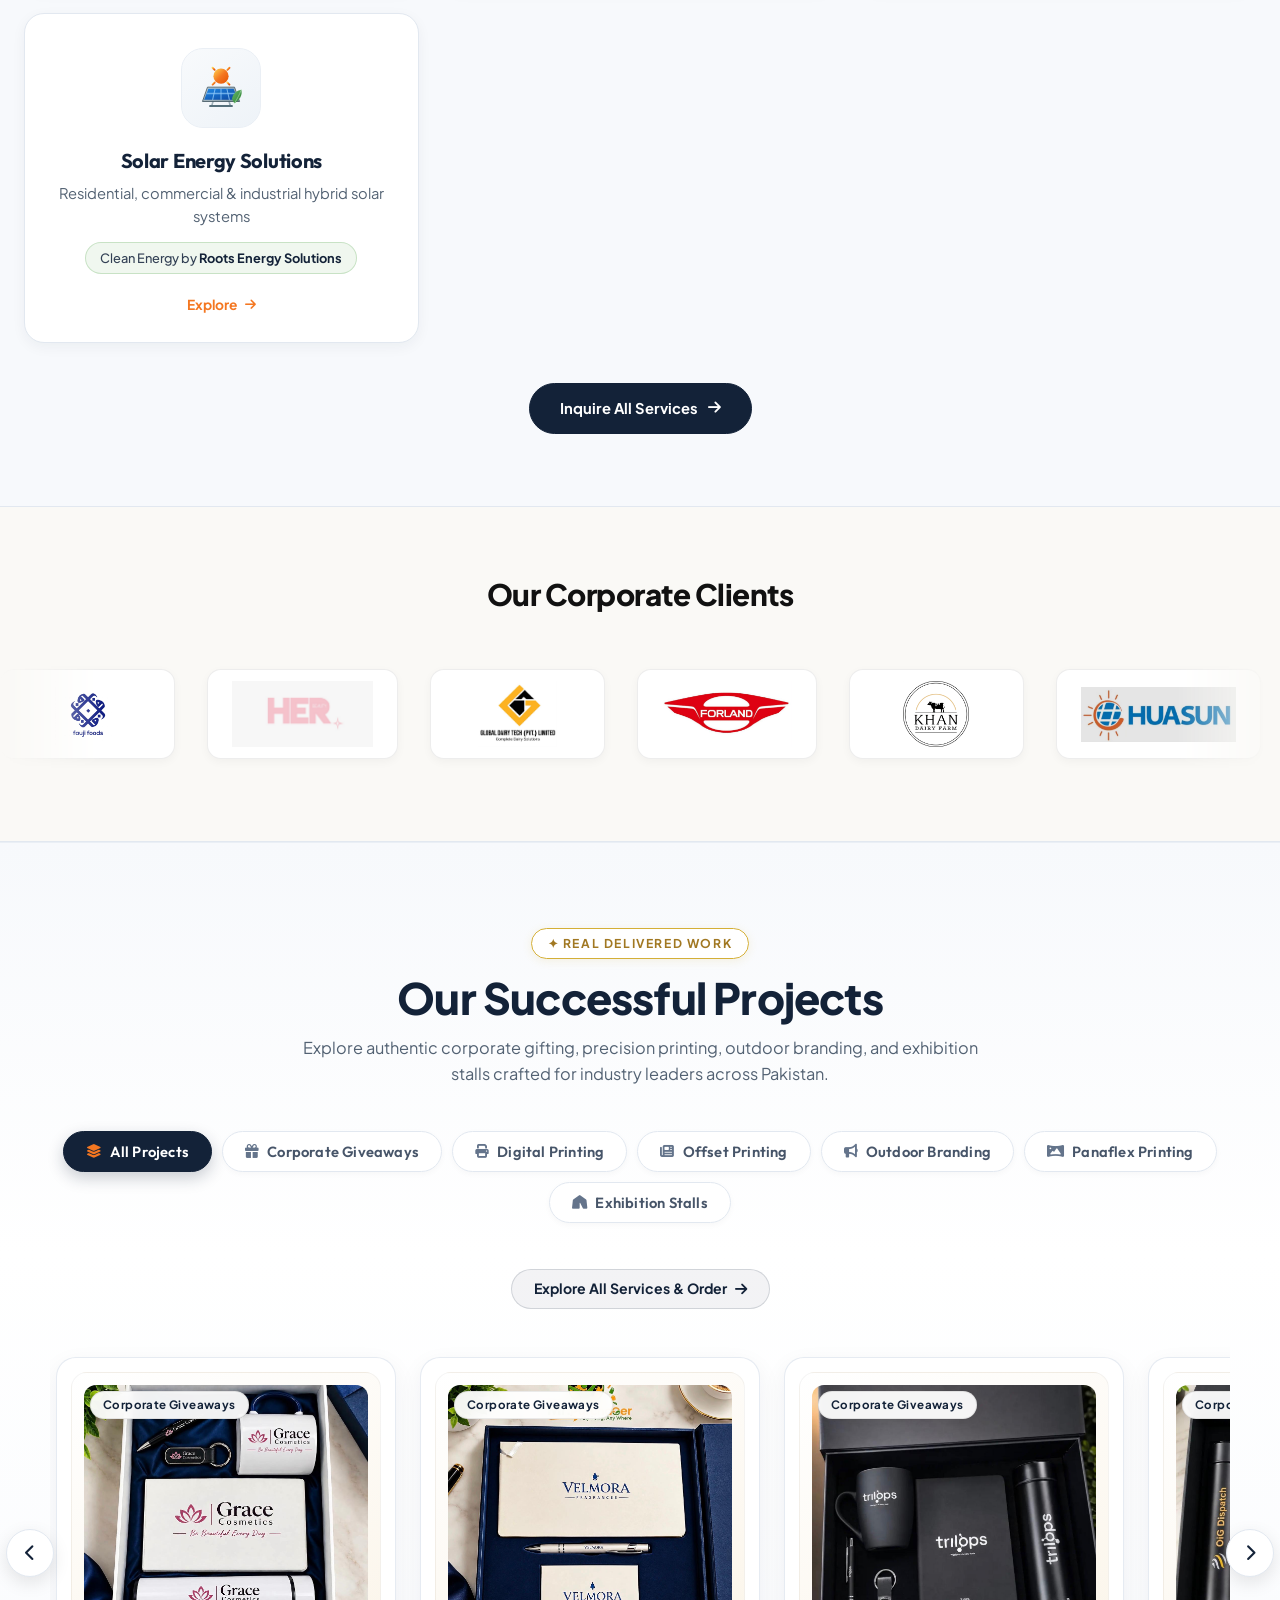
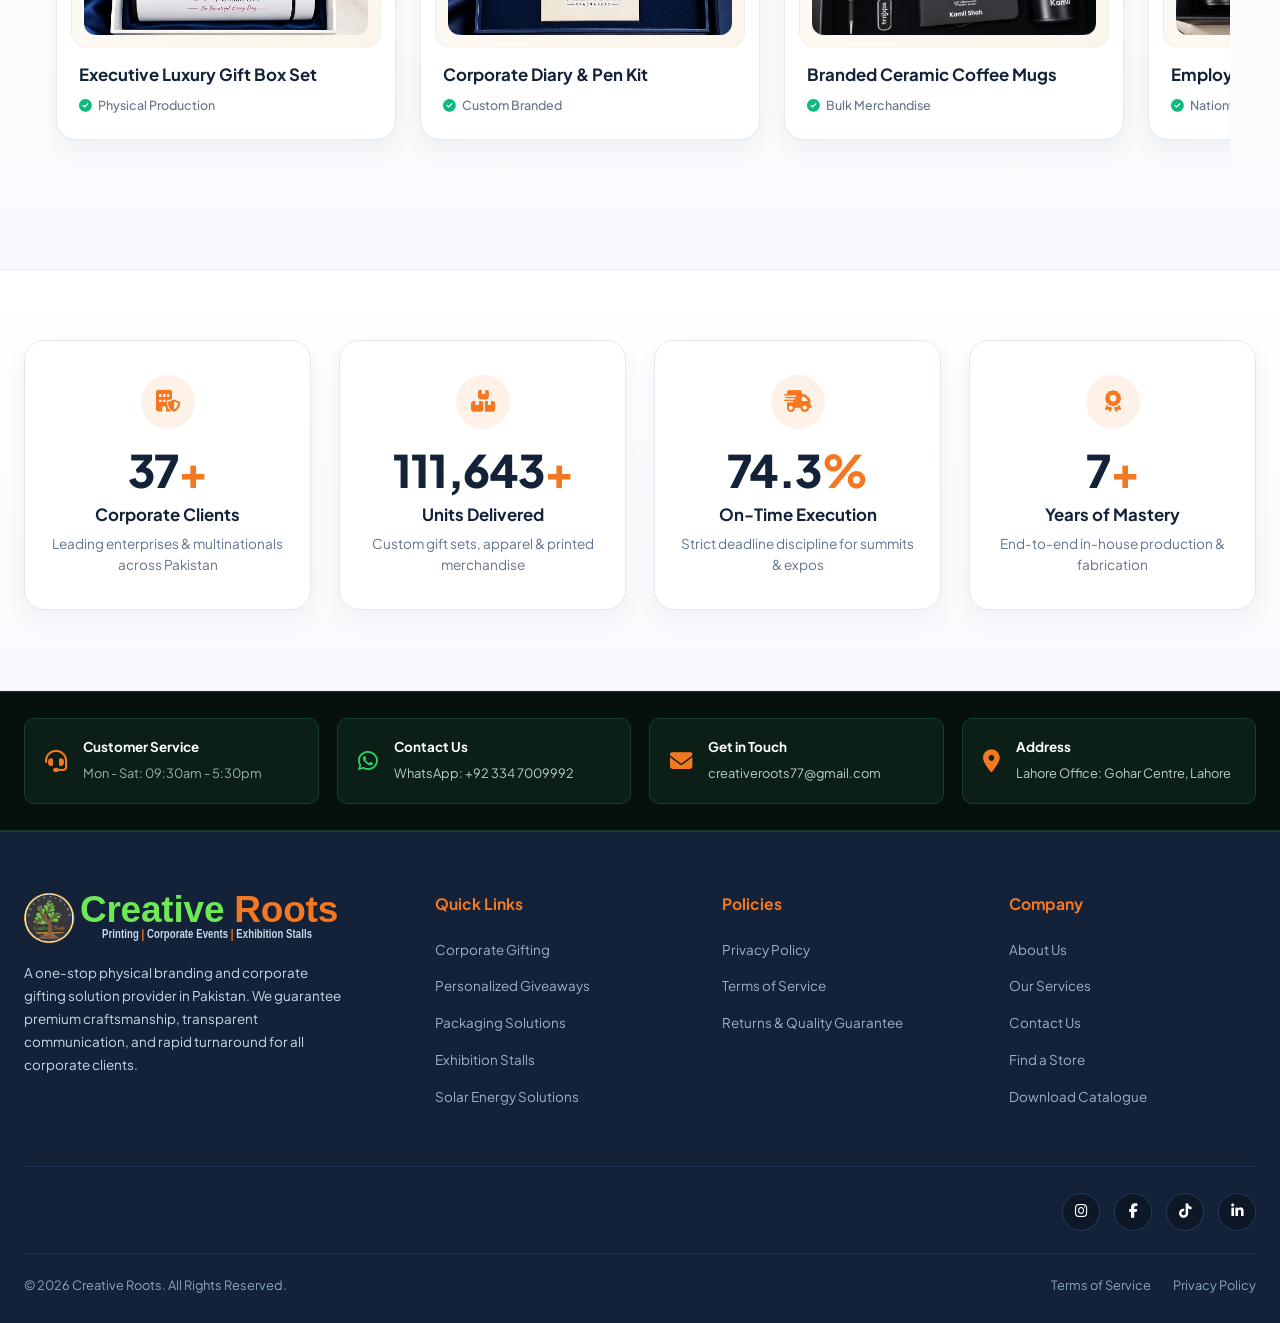
==== commit 9df38c89: "fix(logo): tuck tagline inside brand name width" ====
--- a/index.html
+++ b/index.html
@@ -5,7 +5,7 @@
   <meta name="viewport" content="width=device-width, initial-scale=1.0">
   <title>Creative Roots — Corporate Branding & Marketing Solutions</title>
   <meta name="description" content="Creative Roots provides corporate gifting, personalized giveaways, premium printing, exhibition stalls, and brand experiences across Pakistan.">
-  <link rel="stylesheet" href="css/styles.css?v=20261019_v7">
+  <link rel="stylesheet" href="css/styles.css?v=20261019_v8">
   <link rel="preload" as="image" href="new assets/1.jpeg">
   <link rel="preconnect" href="https://fonts.googleapis.com">
   <link rel="preconnect" href="https://fonts.gstatic.com" crossorigin>
@@ -489,7 +489,7 @@
 <header class="header">
     <div class="container">
       <a href="index.html" class="logo">
-        <img src="images/logo-wordmark.svg?v=20261019_v7" alt="Creative Roots" class="logo-img" width="342" height="54">
+        <img src="images/logo-wordmark.svg?v=20261019_v8" alt="Creative Roots" class="logo-img" width="342" height="54">
       </a>
       
       <div class="search-bar">
@@ -1383,7 +1383,7 @@
         
         <div class="footer-brand">
           <div class="logo">
-            <img src="images/logo-wordmark-light.svg?v=20261019_v7" alt="Creative Roots" class="logo-img" width="342" height="54">
+            <img src="images/logo-wordmark-light.svg?v=20261019_v8" alt="Creative Roots" class="logo-img" width="342" height="54">
           </div>
           <p>A one-stop physical branding and corporate gifting solution provider in Pakistan. We guarantee premium craftsmanship, transparent communication, and rapid turnaround for all corporate clients.</p>
         </div>
@@ -1499,7 +1499,7 @@
 
   <!-- Lenis Smooth Scroll Engine -->
   <script src="https://unpkg.com/lenis@1.1.18/dist/lenis.min.js"></script>
-  <script src="js/script.js?v=20261019_v7"></script>
+  <script src="js/script.js?v=20261019_v8"></script>
 </body>
 </html>
 
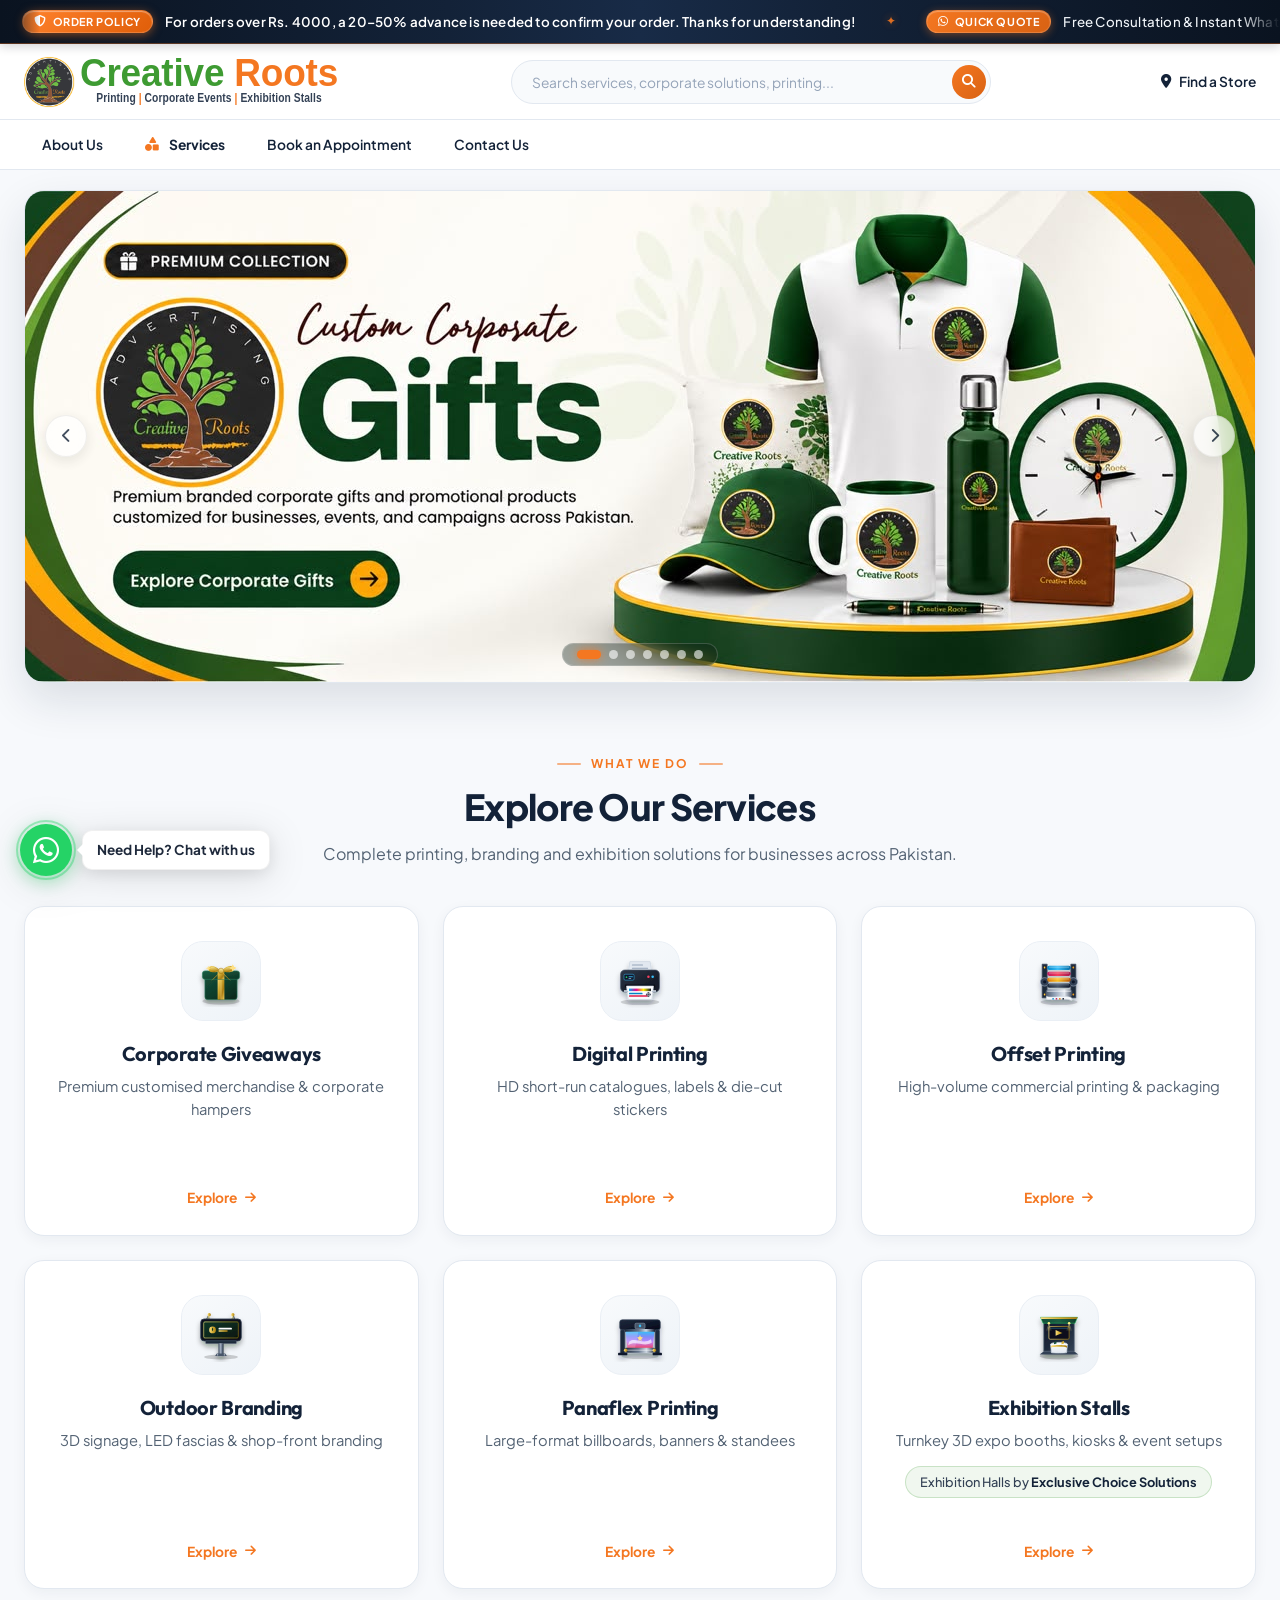
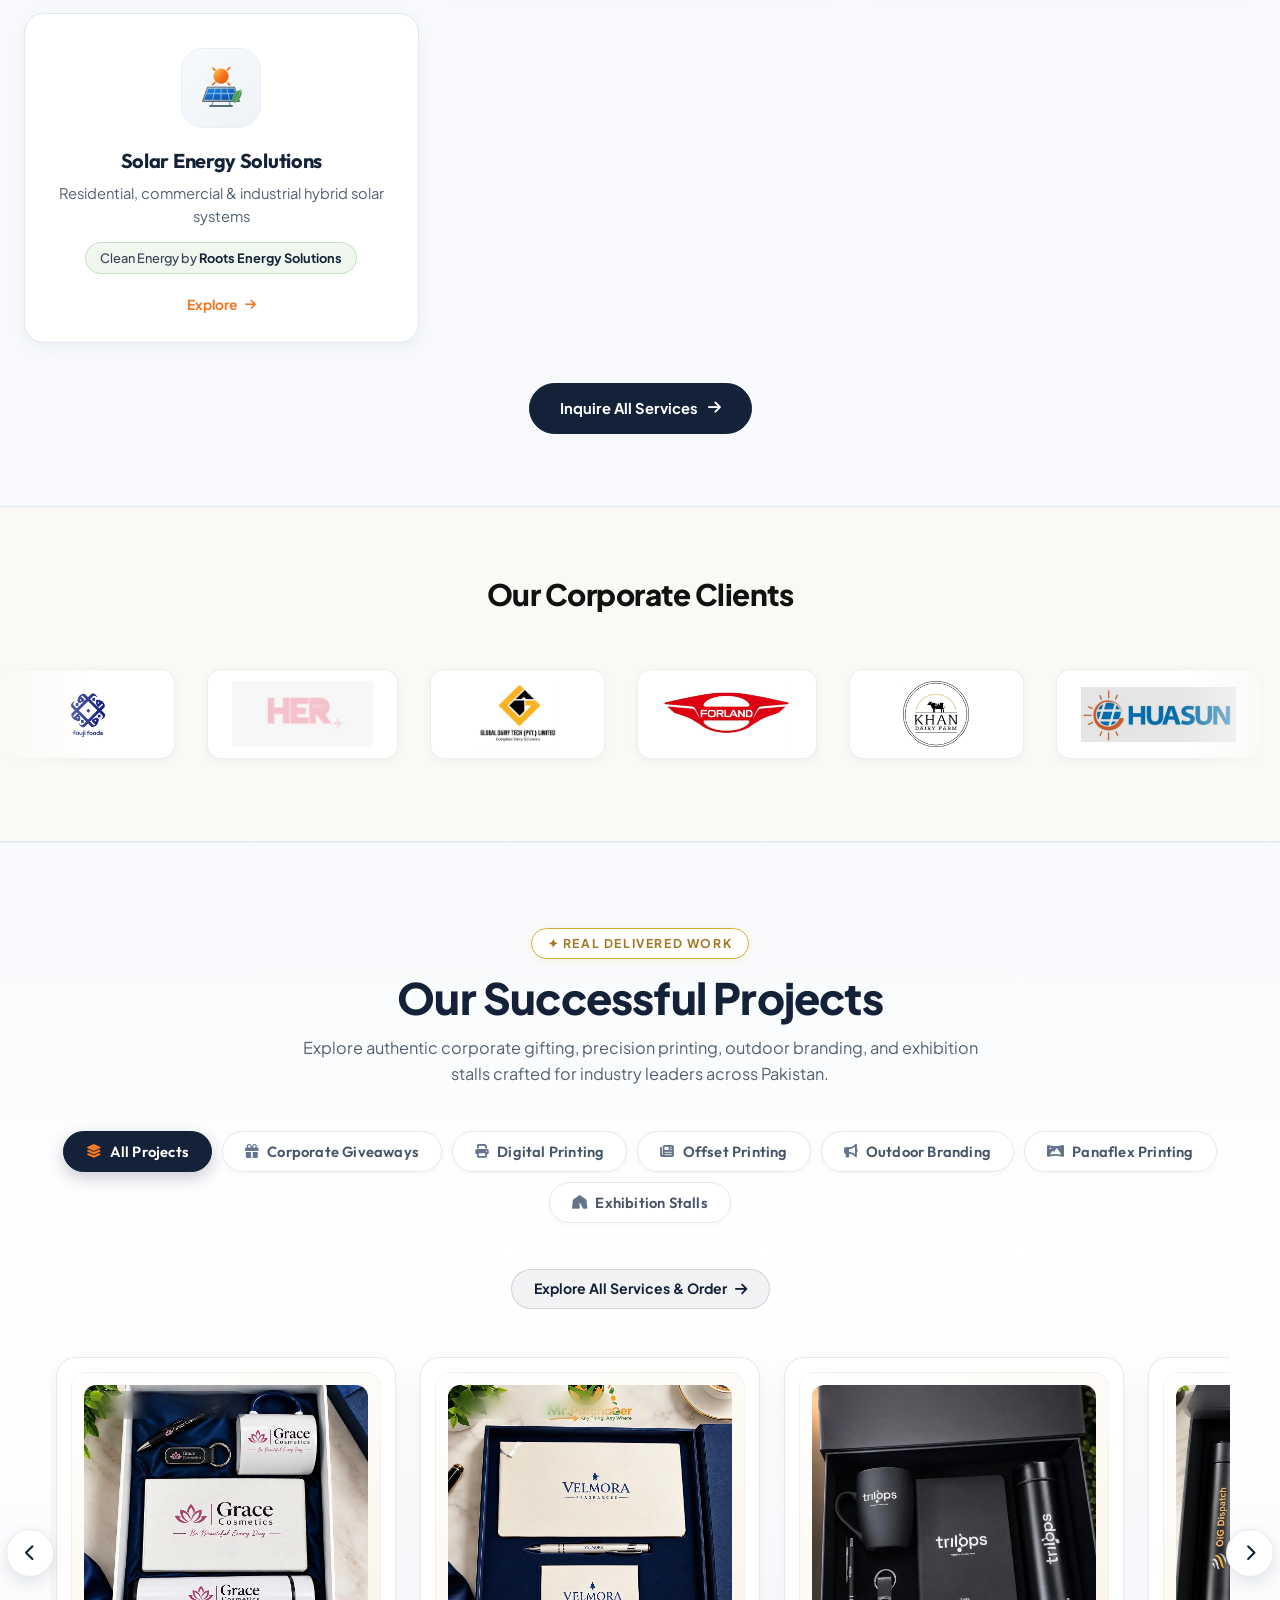
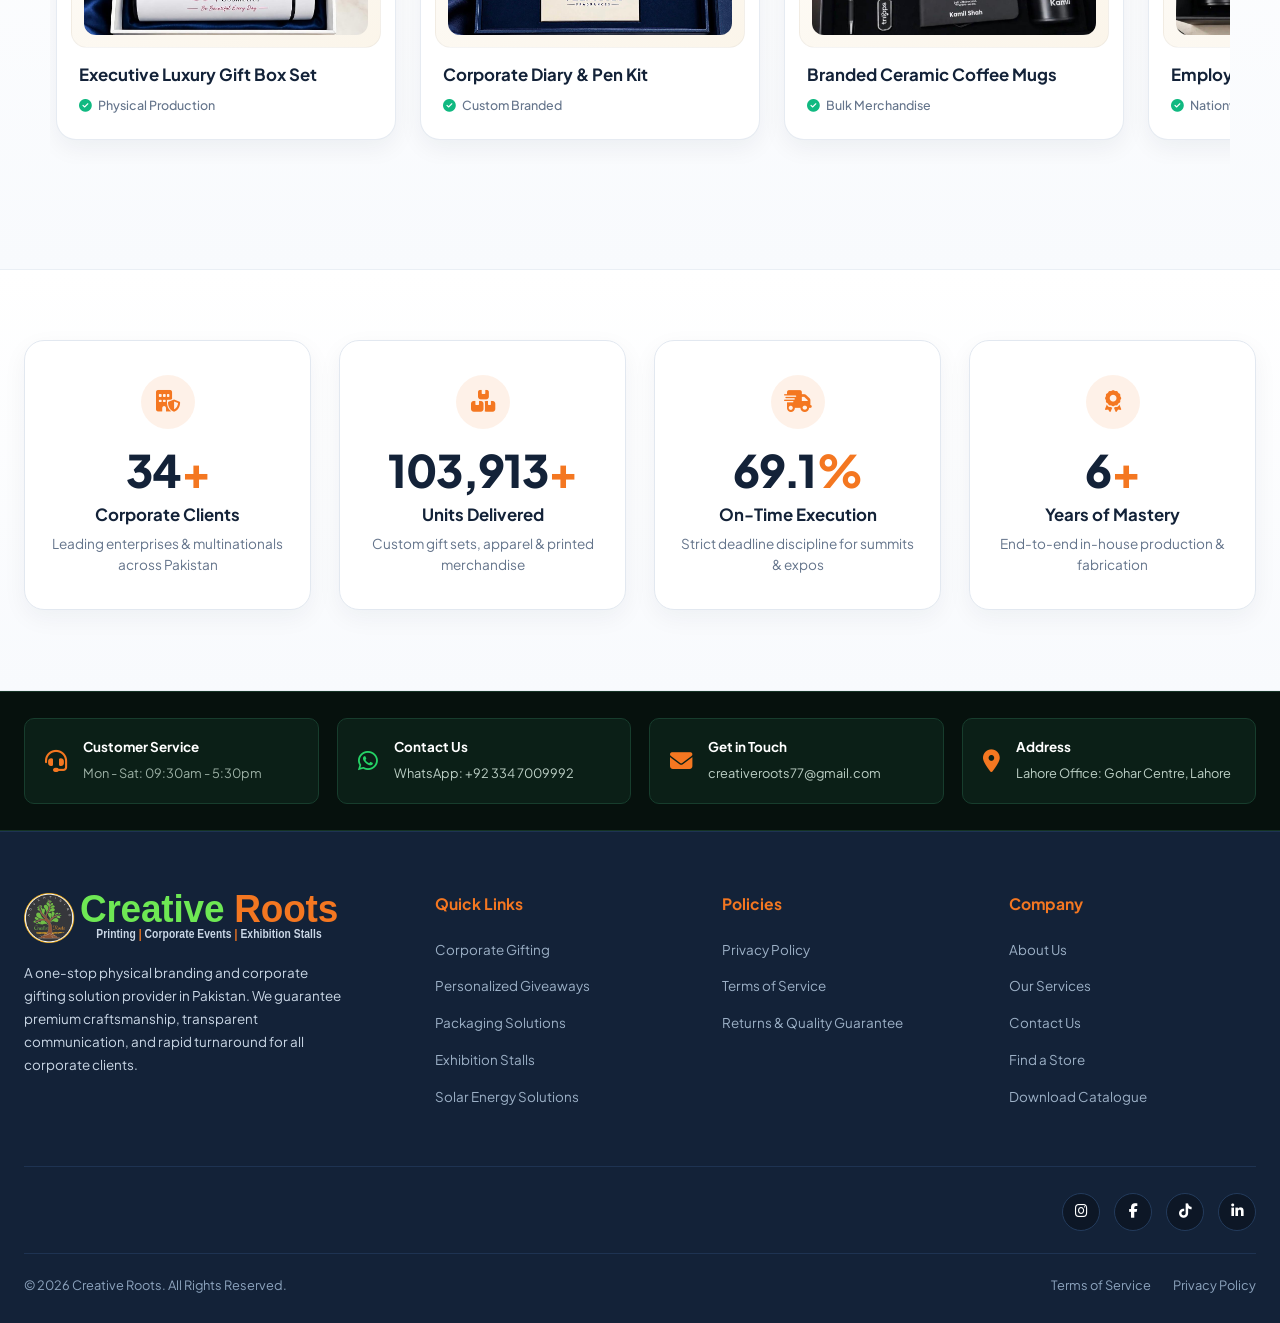
==== commit d2069645: "fix(logo): center tagline slightly inside brand name, larger title" ====
--- a/index.html
+++ b/index.html
@@ -5,7 +5,7 @@
   <meta name="viewport" content="width=device-width, initial-scale=1.0">
   <title>Creative Roots — Corporate Branding & Marketing Solutions</title>
   <meta name="description" content="Creative Roots provides corporate gifting, personalized giveaways, premium printing, exhibition stalls, and brand experiences across Pakistan.">
-  <link rel="stylesheet" href="css/styles.css?v=20261019_v8">
+  <link rel="stylesheet" href="css/styles.css?v=20261019_v9">
   <link rel="preload" as="image" href="new assets/1.jpeg">
   <link rel="preconnect" href="https://fonts.googleapis.com">
   <link rel="preconnect" href="https://fonts.gstatic.com" crossorigin>
@@ -489,7 +489,7 @@
 <header class="header">
     <div class="container">
       <a href="index.html" class="logo">
-        <img src="images/logo-wordmark.svg?v=20261019_v8" alt="Creative Roots" class="logo-img" width="342" height="54">
+        <img src="images/logo-wordmark.svg?v=20261019_v9" alt="Creative Roots" class="logo-img" width="342" height="54">
       </a>
       
       <div class="search-bar">
@@ -1383,7 +1383,7 @@
         
         <div class="footer-brand">
           <div class="logo">
-            <img src="images/logo-wordmark-light.svg?v=20261019_v8" alt="Creative Roots" class="logo-img" width="342" height="54">
+            <img src="images/logo-wordmark-light.svg?v=20261019_v9" alt="Creative Roots" class="logo-img" width="342" height="54">
           </div>
           <p>A one-stop physical branding and corporate gifting solution provider in Pakistan. We guarantee premium craftsmanship, transparent communication, and rapid turnaround for all corporate clients.</p>
         </div>
@@ -1499,7 +1499,7 @@
 
   <!-- Lenis Smooth Scroll Engine -->
   <script src="https://unpkg.com/lenis@1.1.18/dist/lenis.min.js"></script>
-  <script src="js/script.js?v=20261019_v8"></script>
+  <script src="js/script.js?v=20261019_v9"></script>
 </body>
 </html>
 
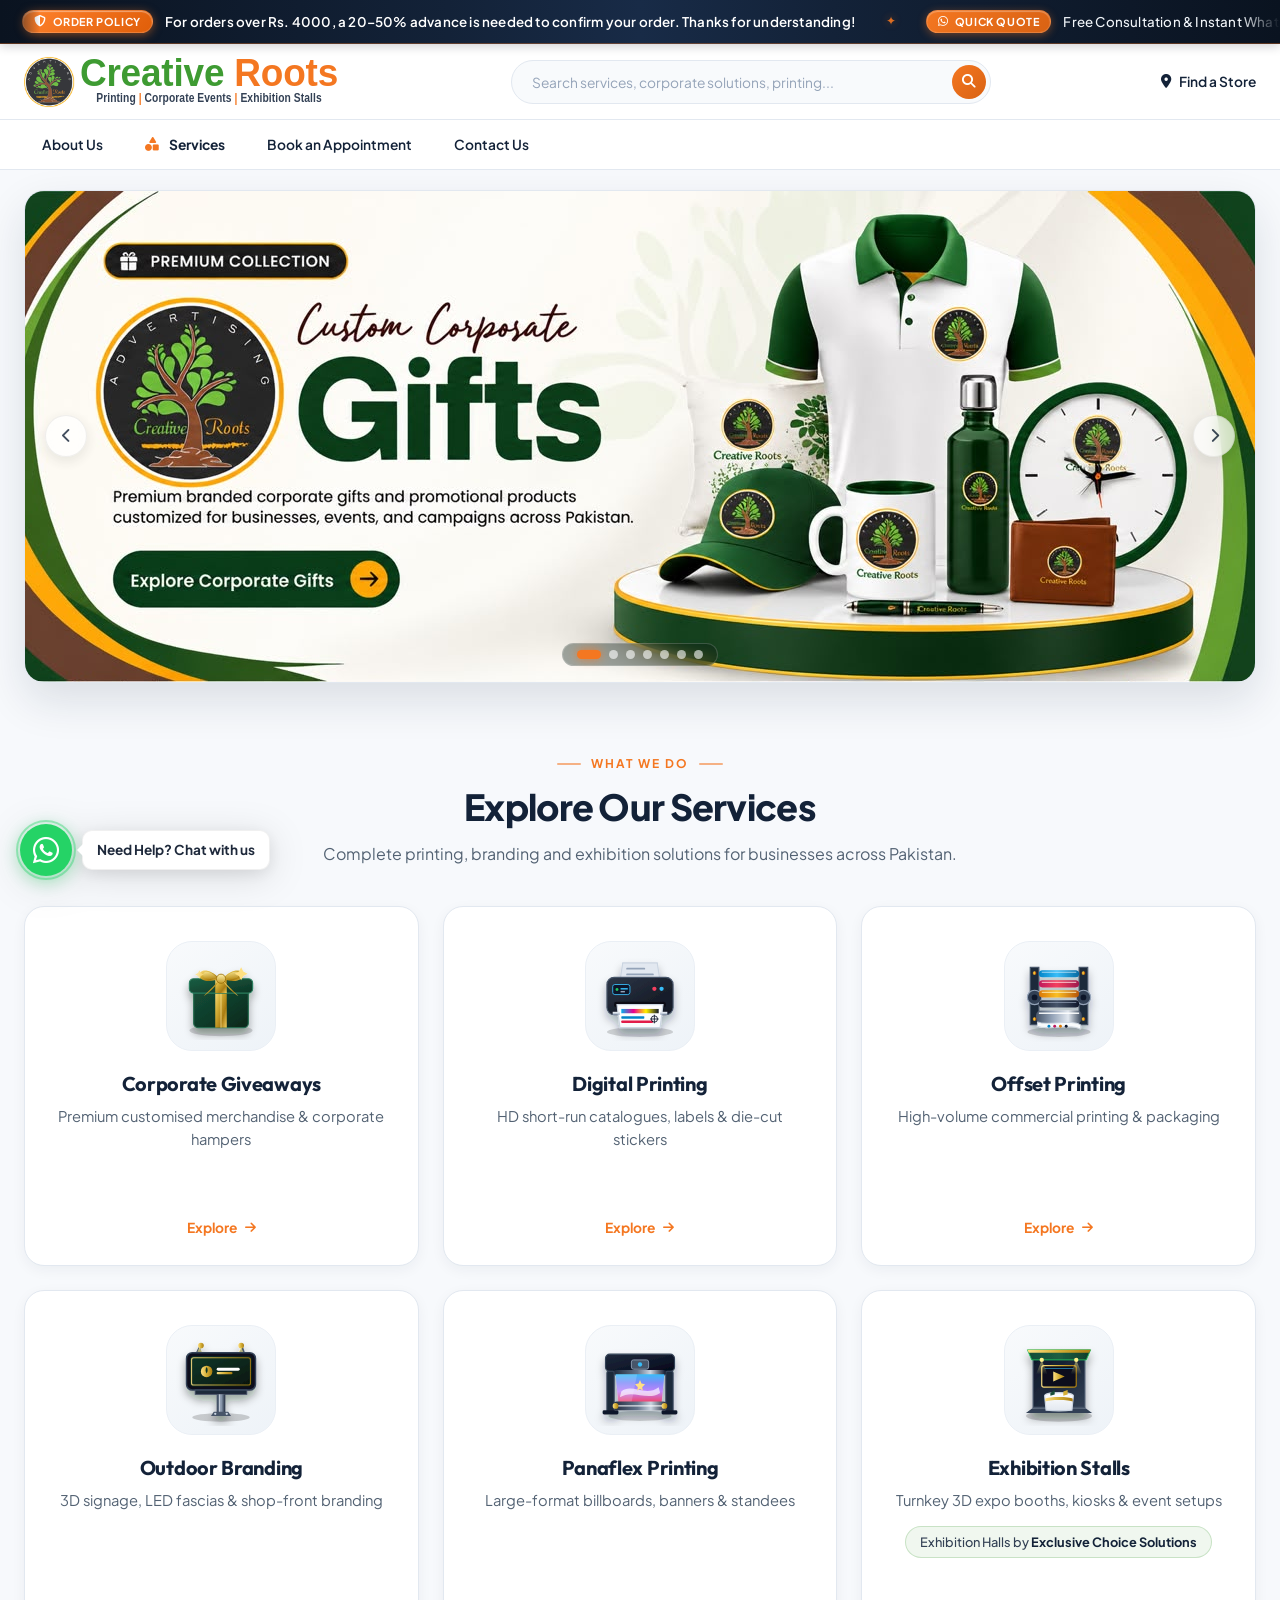
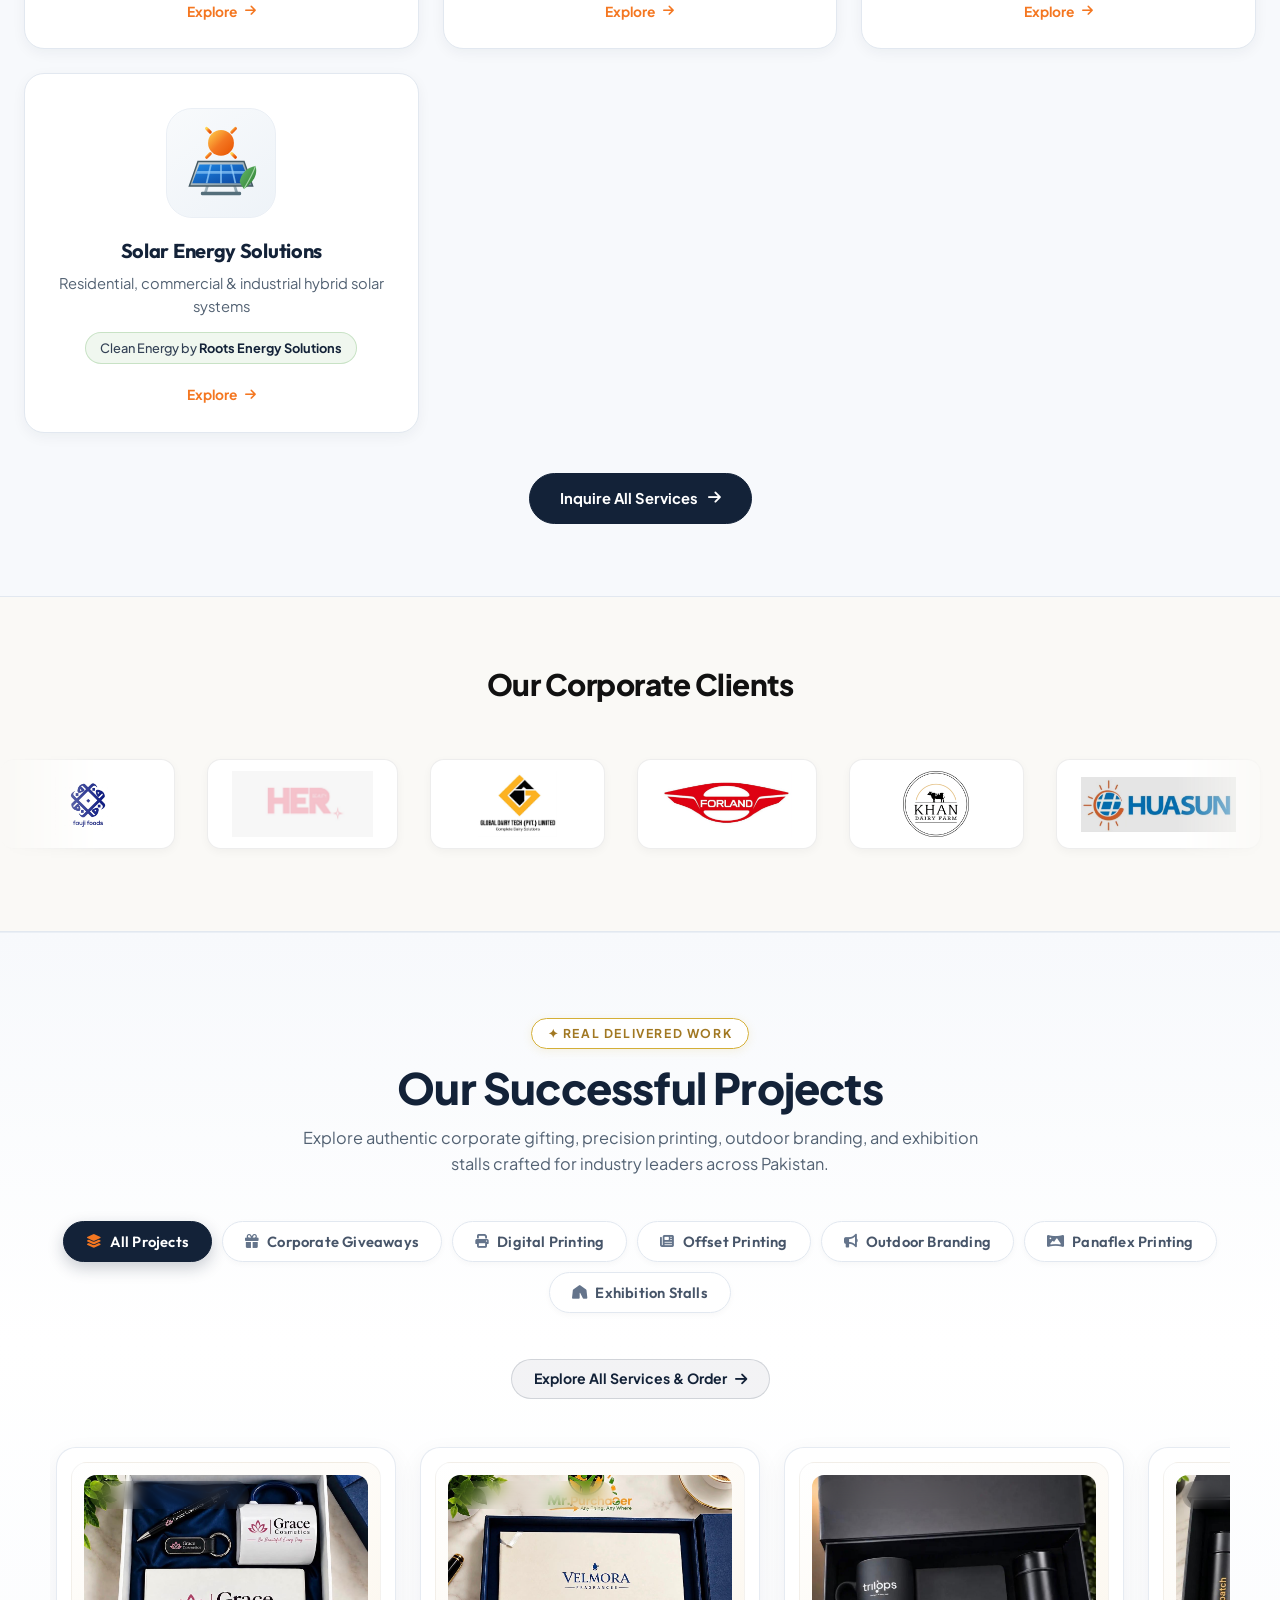
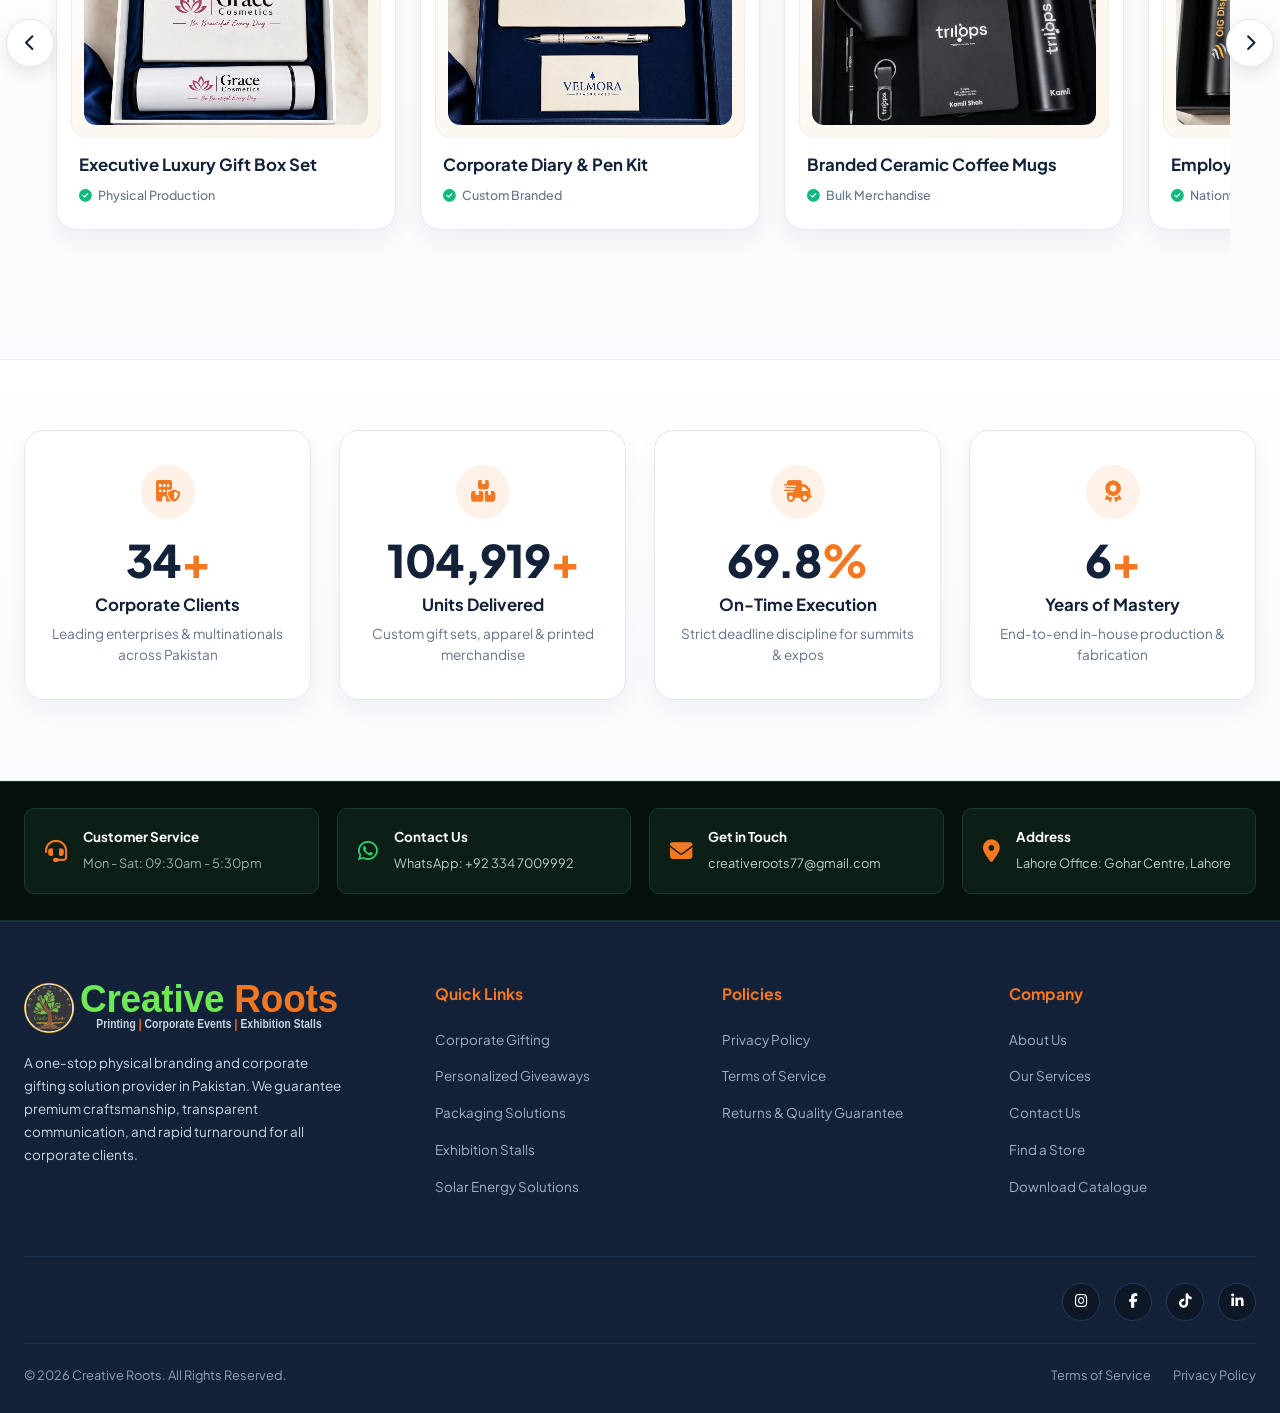
==== commit 73fb7fc8: "style(services): enlarge category card icons" ====
--- a/index.html
+++ b/index.html
@@ -5,7 +5,7 @@
   <meta name="viewport" content="width=device-width, initial-scale=1.0">
   <title>Creative Roots — Corporate Branding & Marketing Solutions</title>
   <meta name="description" content="Creative Roots provides corporate gifting, personalized giveaways, premium printing, exhibition stalls, and brand experiences across Pakistan.">
-  <link rel="stylesheet" href="css/styles.css?v=20261019_v9">
+  <link rel="stylesheet" href="css/styles.css?v=20261019_v10">
   <link rel="preload" as="image" href="new assets/1.jpeg">
   <link rel="preconnect" href="https://fonts.googleapis.com">
   <link rel="preconnect" href="https://fonts.gstatic.com" crossorigin>
@@ -489,7 +489,7 @@
 <header class="header">
     <div class="container">
       <a href="index.html" class="logo">
-        <img src="images/logo-wordmark.svg?v=20261019_v9" alt="Creative Roots" class="logo-img" width="342" height="54">
+        <img src="images/logo-wordmark.svg?v=20261019_v10" alt="Creative Roots" class="logo-img" width="342" height="54">
       </a>
       
       <div class="search-bar">
@@ -1383,7 +1383,7 @@
         
         <div class="footer-brand">
           <div class="logo">
-            <img src="images/logo-wordmark-light.svg?v=20261019_v9" alt="Creative Roots" class="logo-img" width="342" height="54">
+            <img src="images/logo-wordmark-light.svg?v=20261019_v10" alt="Creative Roots" class="logo-img" width="342" height="54">
           </div>
           <p>A one-stop physical branding and corporate gifting solution provider in Pakistan. We guarantee premium craftsmanship, transparent communication, and rapid turnaround for all corporate clients.</p>
         </div>
@@ -1499,7 +1499,7 @@
 
   <!-- Lenis Smooth Scroll Engine -->
   <script src="https://unpkg.com/lenis@1.1.18/dist/lenis.min.js"></script>
-  <script src="js/script.js?v=20261019_v9"></script>
+  <script src="js/script.js?v=20261019_v10"></script>
 </body>
 </html>
 
--- a/css/styles.css
+++ b/css/styles.css
@@ -7719,11 +7719,11 @@
   display: flex;
   align-items: center;
   justify-content: center;
-  width: 80px;
-  height: 80px;
+  width: 110px;
+  height: 110px;
   margin-bottom: 20px;
-  padding: 12px;
-  border-radius: 22px;
+  padding: 8px;
+  border-radius: 26px;
   background: linear-gradient(145deg, #f8fafc 0%, #eef3f8 100%);
   border: 1px solid var(--border-subtle);
   transition: transform 0.3s ease, background 0.3s ease;
@@ -7853,11 +7853,11 @@
     border-radius: var(--radius-md);
   }
   .cr-service-card__icon {
-    width: 64px;
-    height: 64px;
+    width: 88px;
+    height: 88px;
     margin-bottom: 14px;
-    padding: 10px;
-    border-radius: 18px;
+    padding: 6px;
+    border-radius: 22px;
   }
   .cr-service-card__name { font-size: 1rem; margin-bottom: 6px; }
   .cr-service-card__desc { font-size: 0.82rem; line-height: 1.5; }
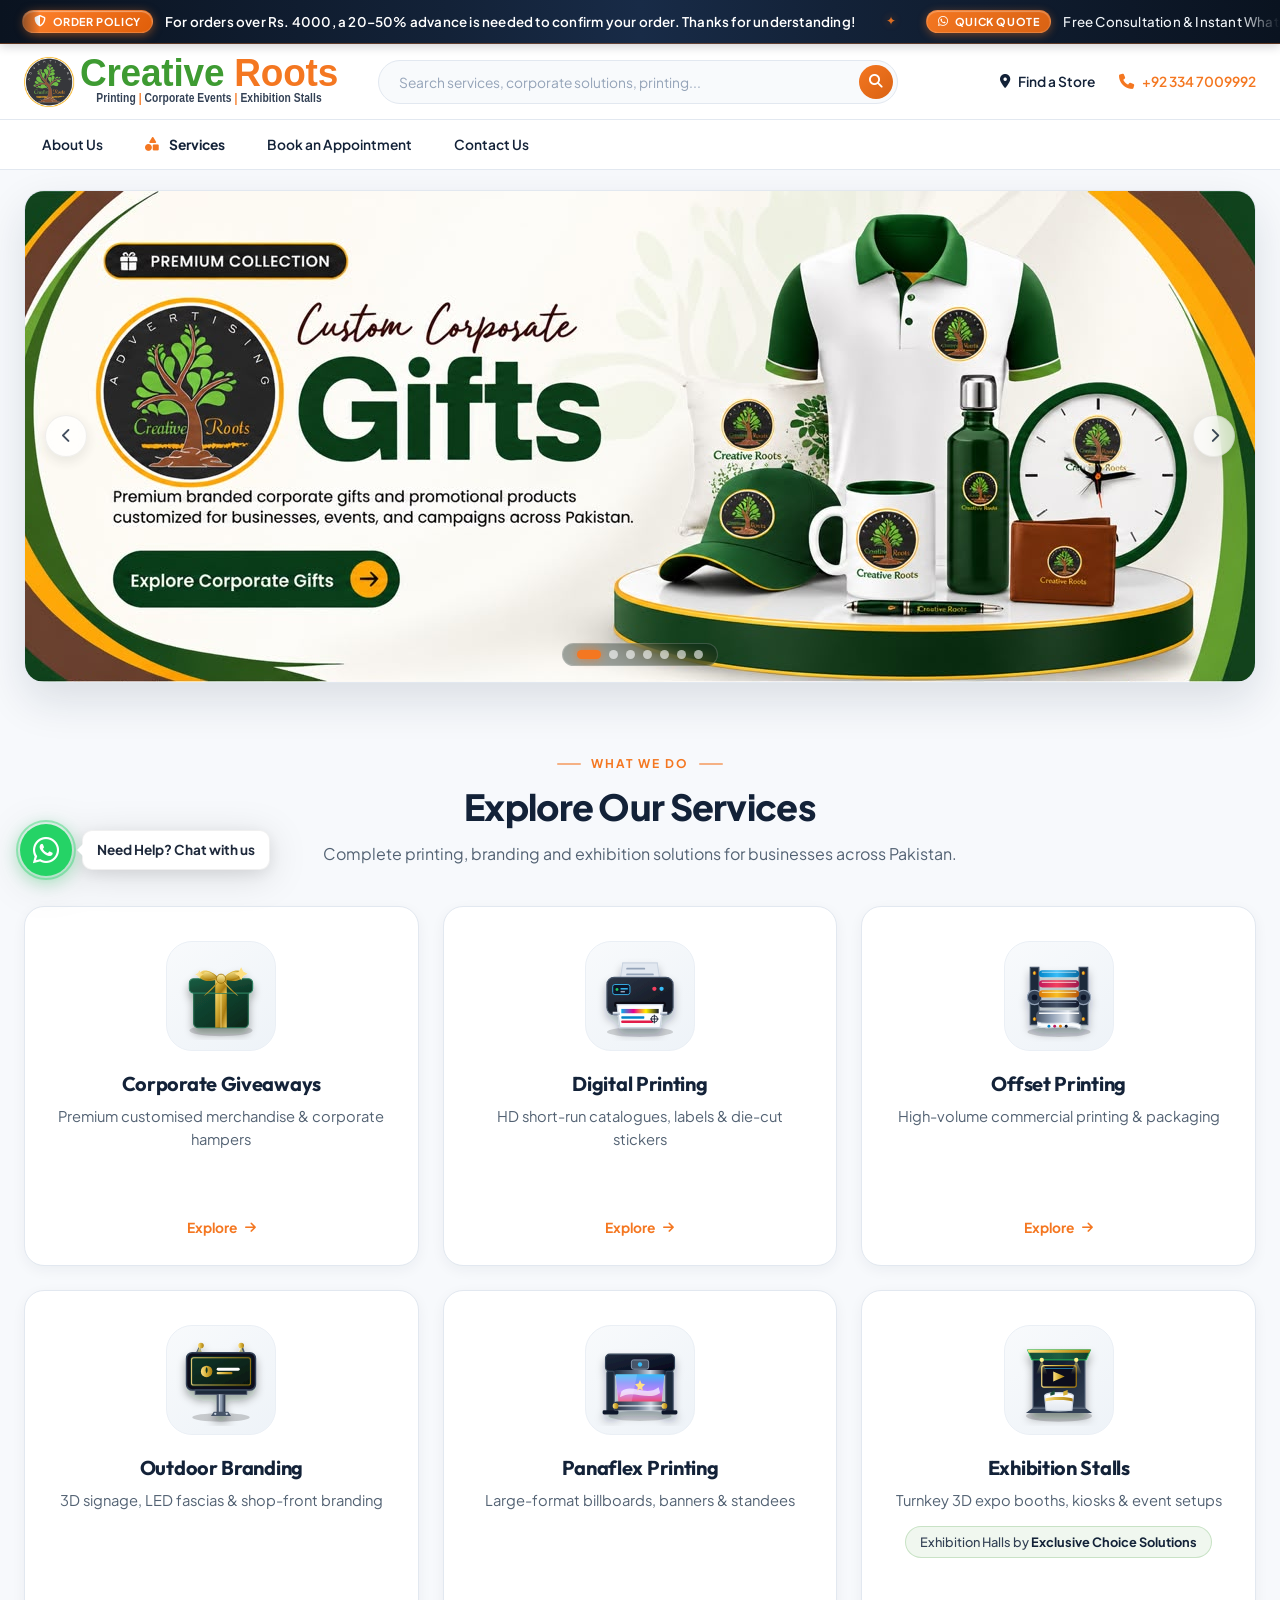
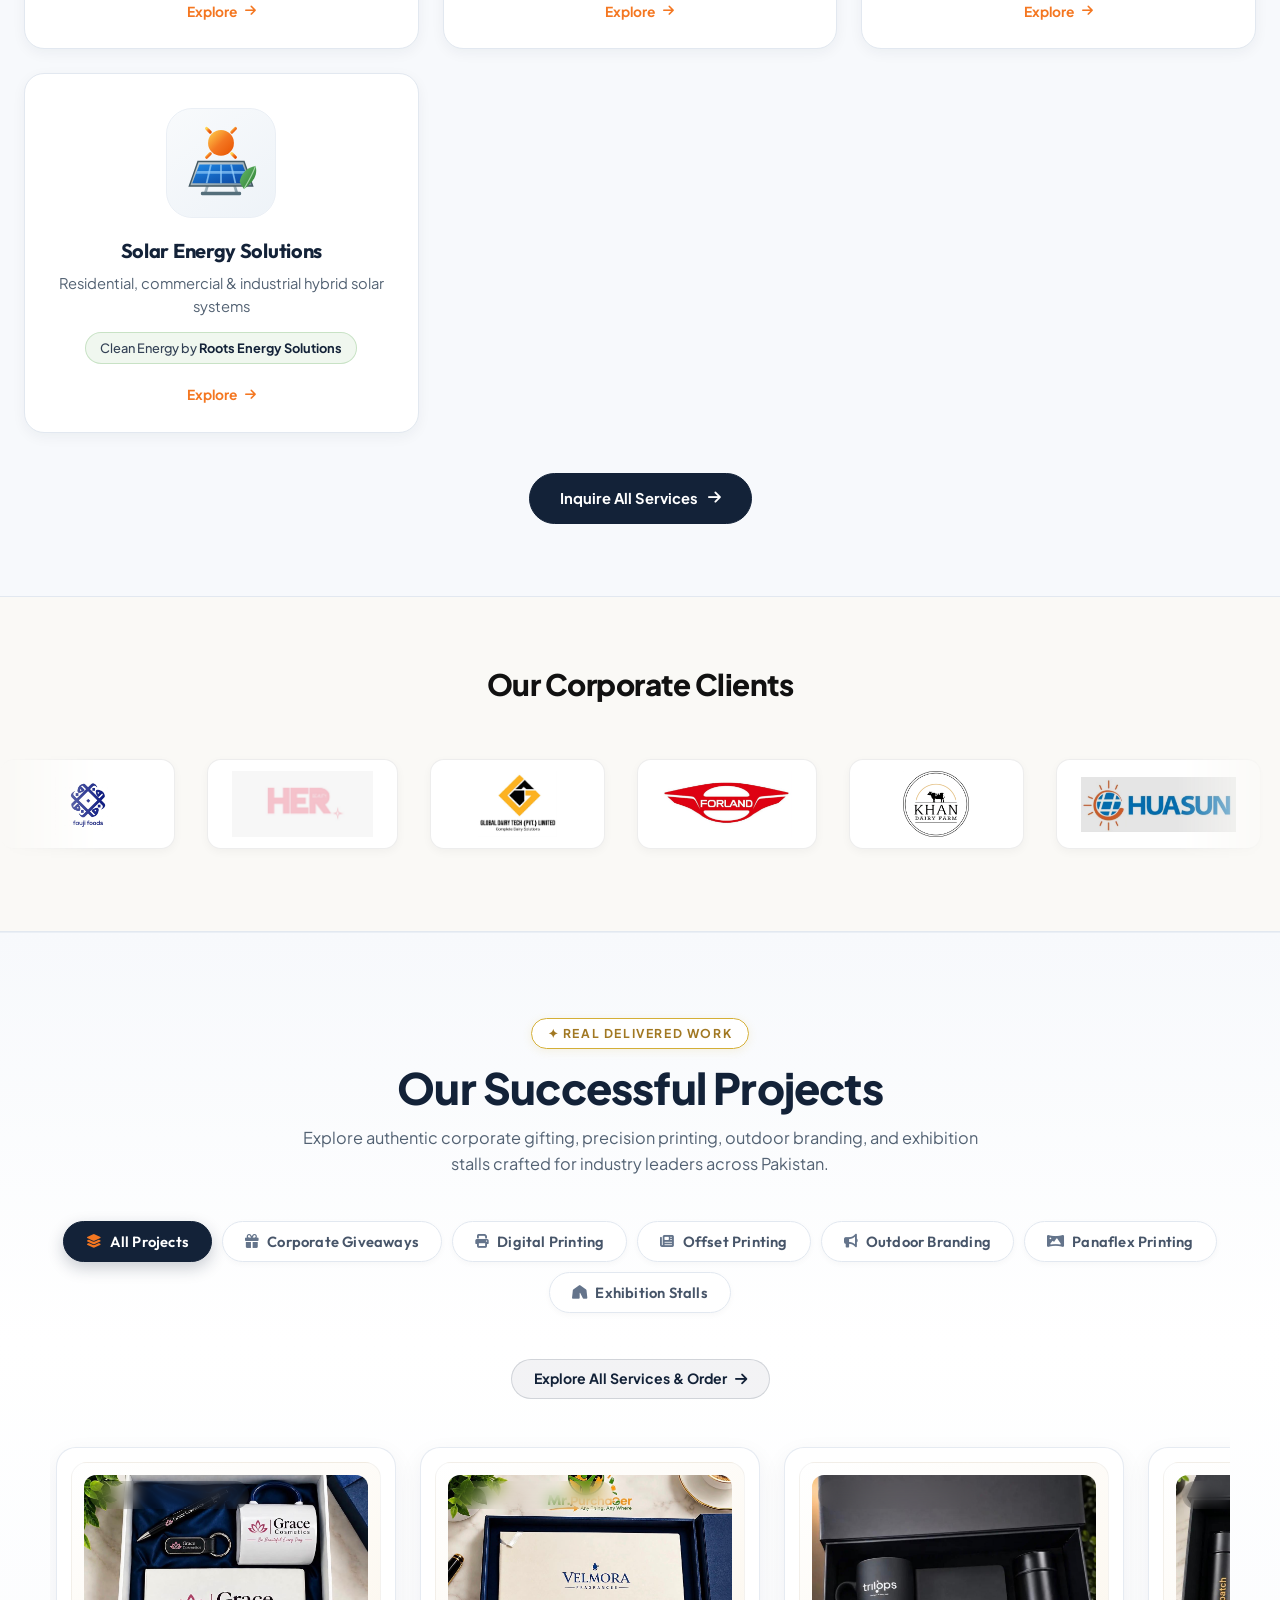
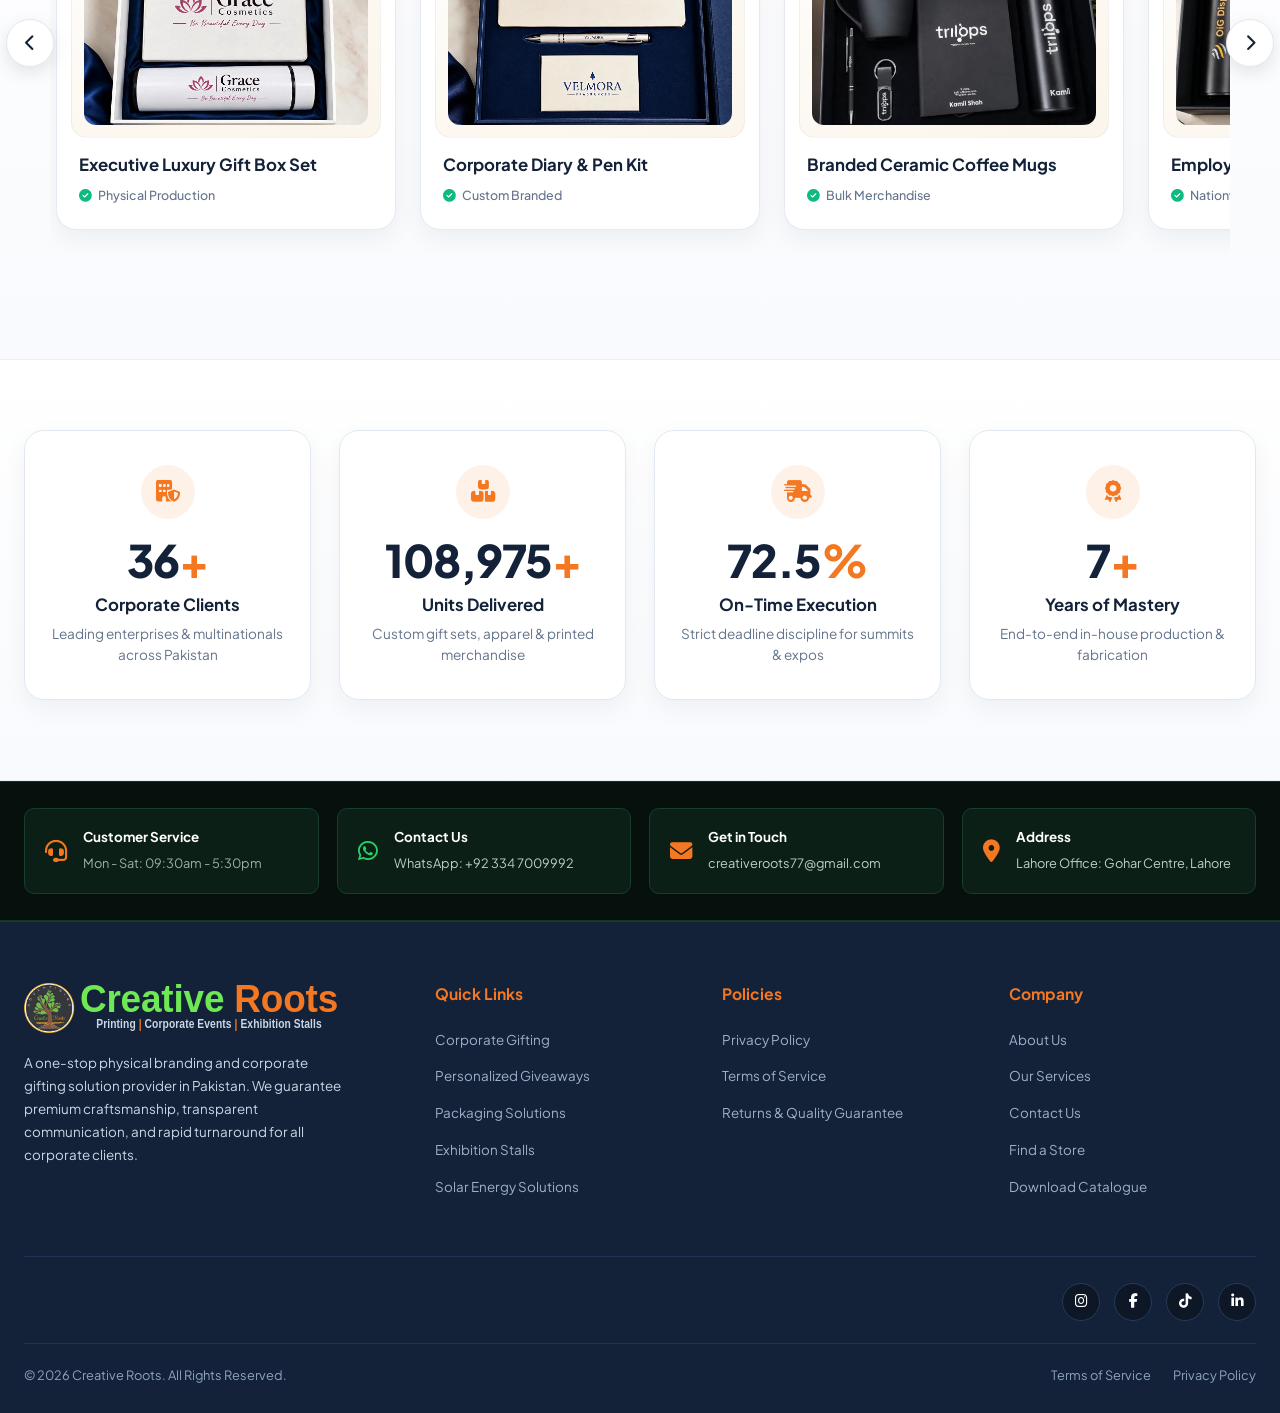
==== commit bbab96f0: "feat(header): move search bar left, add call link with phone number" ====
--- a/index.html
+++ b/index.html
@@ -5,7 +5,7 @@
   <meta name="viewport" content="width=device-width, initial-scale=1.0">
   <title>Creative Roots — Corporate Branding & Marketing Solutions</title>
   <meta name="description" content="Creative Roots provides corporate gifting, personalized giveaways, premium printing, exhibition stalls, and brand experiences across Pakistan.">
-  <link rel="stylesheet" href="css/styles.css?v=20261019_v10">
+  <link rel="stylesheet" href="css/styles.css?v=20261019_v11">
   <link rel="preload" as="image" href="new assets/1.jpeg">
   <link rel="preconnect" href="https://fonts.googleapis.com">
   <link rel="preconnect" href="https://fonts.gstatic.com" crossorigin>
@@ -489,7 +489,7 @@
 <header class="header">
     <div class="container">
       <a href="index.html" class="logo">
-        <img src="images/logo-wordmark.svg?v=20261019_v10" alt="Creative Roots" class="logo-img" width="342" height="54">
+        <img src="images/logo-wordmark.svg?v=20261019_v11" alt="Creative Roots" class="logo-img" width="342" height="54">
       </a>
       
       <div class="search-bar">
@@ -501,6 +501,7 @@
       <div class="header-actions">
         <button type="button" class="mobile-search-toggle" aria-label="Toggle search"><i class="fa-solid fa-magnifying-glass"></i></button>
         <a href="find-a-store.html" class="header-store-link" title="Find a Store"><i class="fa-solid fa-location-dot"></i> <span class="header-action-label">Find a Store</span></a>
+        <a href="tel:+923347009992" class="header-call-link" title="Call us" aria-label="Call +92 334 7009992"><i class="fa-solid fa-phone"></i> <span class="header-action-label">+92 334 7009992</span></a>
       </div>
 
       <button class="mobile-menu-toggle" aria-label="Toggle Navigation">
@@ -1383,7 +1384,7 @@
         
         <div class="footer-brand">
           <div class="logo">
-            <img src="images/logo-wordmark-light.svg?v=20261019_v10" alt="Creative Roots" class="logo-img" width="342" height="54">
+            <img src="images/logo-wordmark-light.svg?v=20261019_v11" alt="Creative Roots" class="logo-img" width="342" height="54">
           </div>
           <p>A one-stop physical branding and corporate gifting solution provider in Pakistan. We guarantee premium craftsmanship, transparent communication, and rapid turnaround for all corporate clients.</p>
         </div>
@@ -1499,7 +1500,7 @@
 
   <!-- Lenis Smooth Scroll Engine -->
   <script src="https://unpkg.com/lenis@1.1.18/dist/lenis.min.js"></script>
-  <script src="js/script.js?v=20261019_v10"></script>
+  <script src="js/script.js?v=20261019_v11"></script>
 </body>
 </html>
 
--- a/css/styles.css
+++ b/css/styles.css
@@ -8014,3 +8014,20 @@
     padding: 40px 0 44px !important;
   }
 }
+
+/* Header: search bar to the left + call link (desktop) */
+@media (min-width: 769px) {
+  .header .container > .search-bar {
+    flex: 1 1 auto;
+    max-width: 520px;
+    margin: 0 auto 0 8px !important;
+  }
+  .header-actions .header-call-link {
+    color: var(--accent-orange, #F47721);
+    white-space: nowrap;
+  }
+  .header-actions .header-call-link i { font-size: 0.95rem; }
+}
+@media (max-width: 768px) {
+  .header-actions .header-call-link { display: none !important; }
+}
